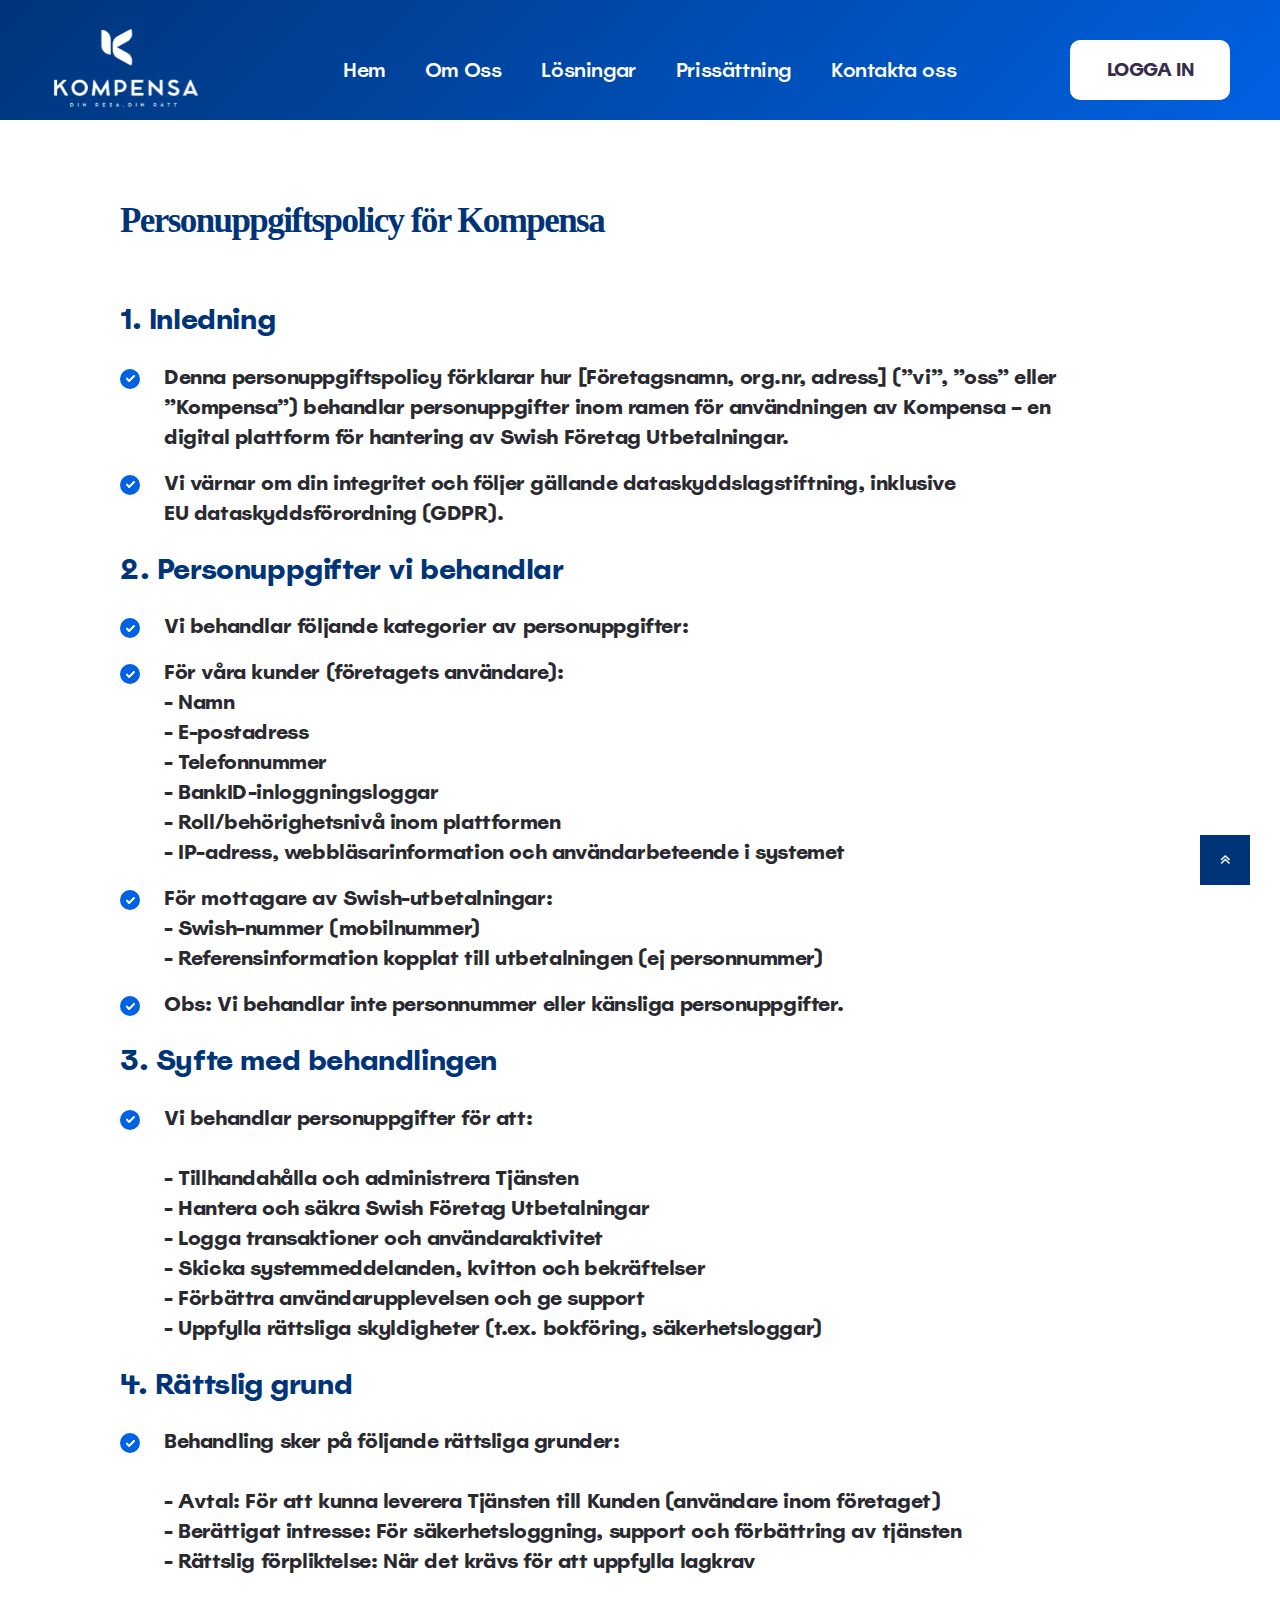
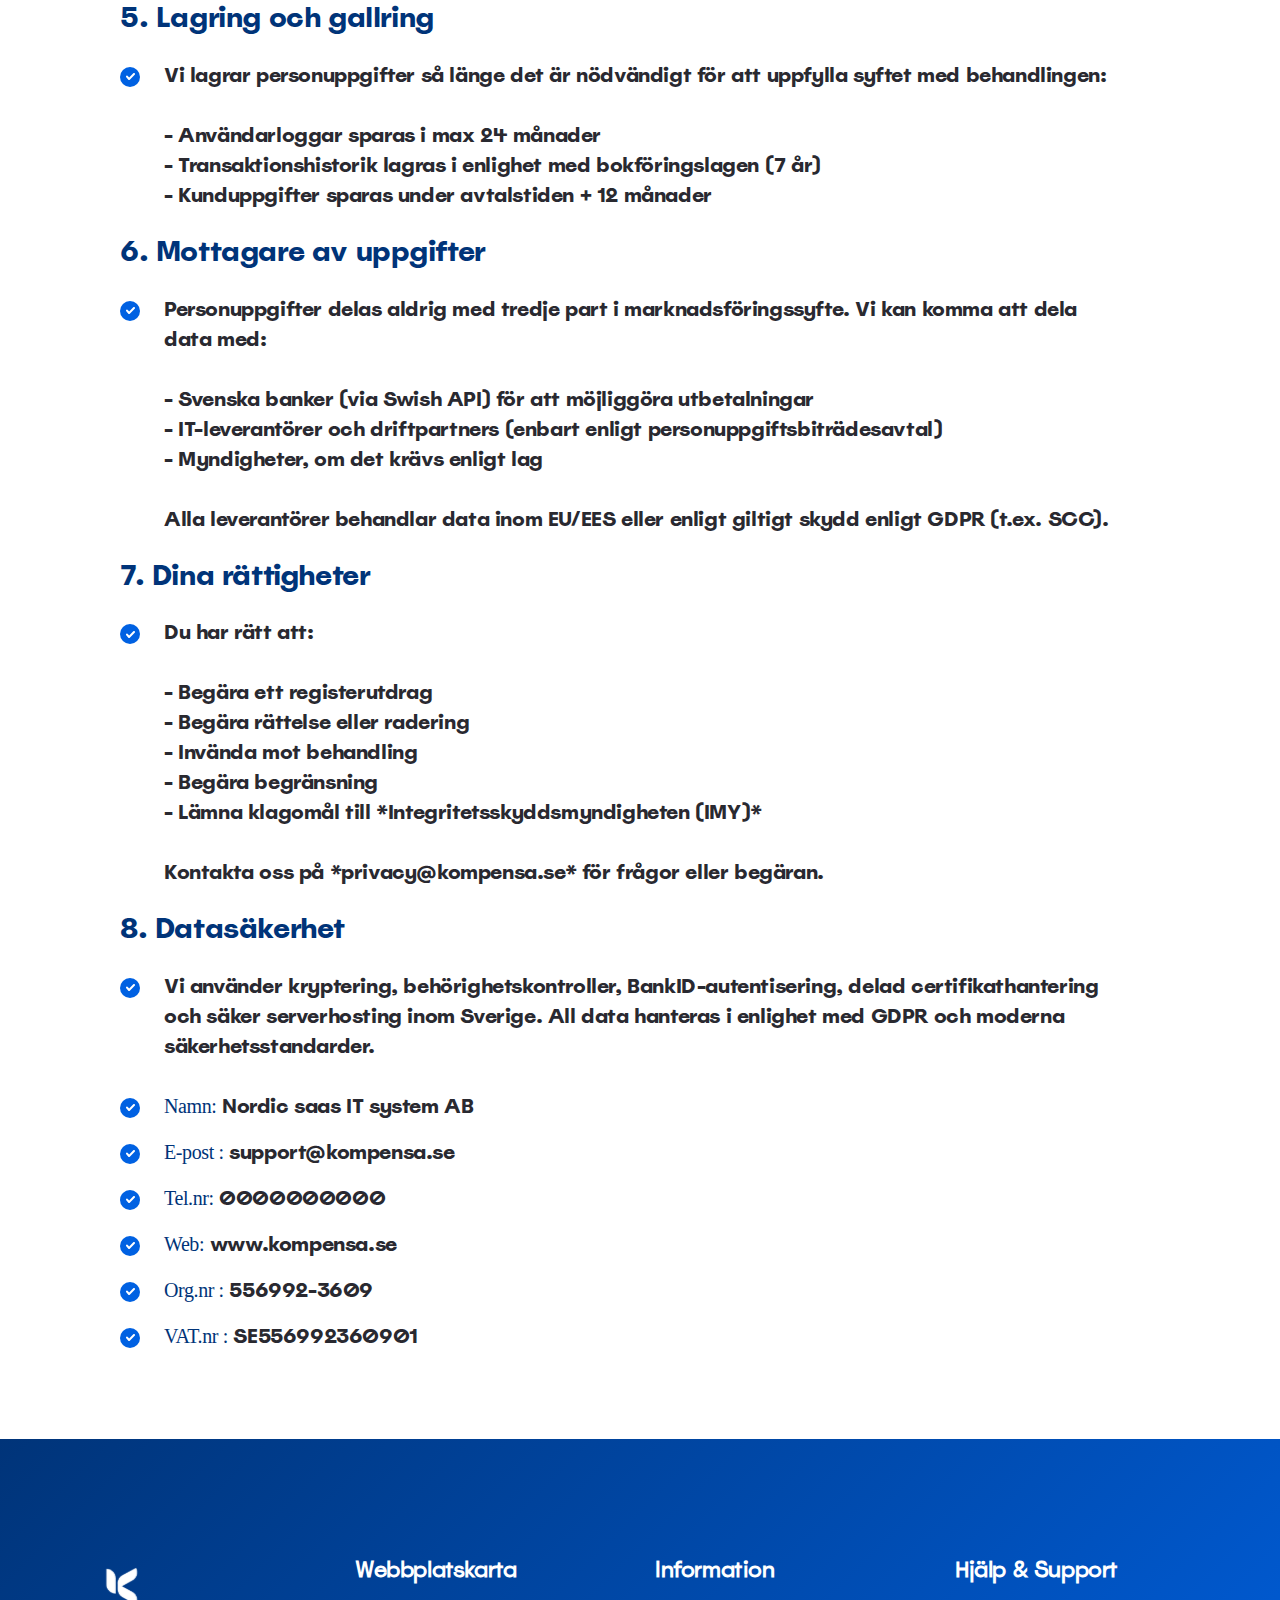
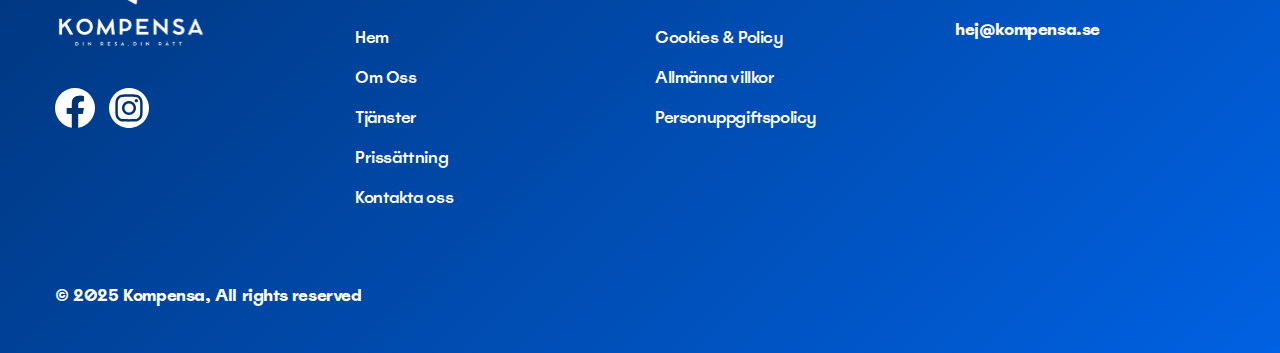
==== Personuppgiftspolicy.html @ 9b7037e9 "policy, t&c updated" ====
<!DOCTYPE html>
<html lang="en">
  <head>
    <meta charset="utf-8" />
    <meta http-equiv="X-UA-Compatible" content="IE=edge" />
    <meta name="viewport" content="width=device-width, initial-scale=1" />
    <meta name="description" content="Apply for compensation" />
    <meta name="keywords" content="Apply for compensation" />
    <meta name="author" content="Apply for compensation" />
    <link rel="icon" href="images/logo.png" type="image/x-icon" />
    <!-- Theme tittle -->
    <title>
      Kompensa - Försenade/inställda tåg? Få ersättning på några klick
    </title>

    <!-- Theme style CSS -->
    <link href="css/style.css" rel="stylesheet" />
    <link href="css/app.css" rel="stylesheet" />
    <link href="css/pricing.css" rel="stylesheet" />

    <!-- HTML5 shim and Respond.js for IE8 support of HTML5 elements and media queries -->
    <!-- WARNING: Respond.js doesn't work if you view the page via file:// -->
    <!--[if lt IE 9]>
      <script src="https://oss.maxcdn.com/html5shiv/3.7.3/html5shiv.min.js"></script>
      <script src="https://oss.maxcdn.com/respond/1.4.2/respond.min.js"></script>
    <![endif]-->
  </head>
  <style>
    html {
      scroll-behavior: smooth;
    }

    .floating-element {
      position: absolute;
      border-radius: 50%;
      opacity: 0.6;
      animation: float 15s infinite linear;
    }

    .element-1 {
      width: 100px;
      height: 100px;
      background-color: rgba(255, 255, 255, 0.2);
      top: 10%;
      left: 10%;
      animation-duration: 20s;
    }

    .element-2 {
      width: 70px;
      height: 70px;
      background-color: rgba(255, 255, 255, 0.15);
      top: 70%;
      right: 50%;
      animation-duration: 25s;
    }

    .element-3 {
      width: 150px;
      height: 150px;
      background-color: rgba(255, 255, 255, 0.1);
      bottom: 25%;
      left: 25%;
      animation-duration: 30s;
    }
    /* Wave Animation at Bottom */

    .wave {
      position: absolute;
      bottom: 0;
      left: 0;
      width: 100%;
      height: 100px;
      background: url('data:image/svg+xml;utf8,<svg xmlns="http://www.w3.org/2000/svg" viewBox="0 0 1440 320"><path fill="white" fill-opacity="1" d="M0,224L48,213.3C96,203,192,181,288,181.3C384,181,480,203,576,218.7C672,235,768,245,864,229.3C960,213,1056,171,1152,149.3C1248,128,1344,128,1392,128L1440,128L1440,320L1392,320C1344,320,1248,320,1152,320C1056,320,960,320,864,320C768,320,672,320,576,320C480,320,384,320,288,320C192,320,96,320,48,320L0,320Z"></path></svg>');
      background-size: cover;
      background-repeat: no-repeat;
      animation: wave 10s infinite linear;
    }
    ul > h3 {
      color: #003479;
    }
    /* Animations */

    @keyframes float {
      0% {
        transform: translate(0, 0) rotate(0deg);
      }
      50% {
        transform: translate(100px, 50px) rotate(180deg);
      }
      100% {
        transform: translate(0, 0) rotate(360deg);
      }
    }

    @keyframes wave {
      0% {
        background-position-x: 0;
      }
      100% {
        background-position-x: 1440px;
      }
    }

    @keyframes pulse {
      0% {
        transform: scale(1);
      }
      50% {
        transform: scale(1.05);
      }
      100% {
        transform: scale(1);
      }
    }

    @keyframes fadeInUp {
      from {
        opacity: 0;
        transform: translateY(20px);
      }
      to {
        opacity: 1;
        transform: translateY(0);
      }
    }
  </style>

  <body>
    <!-- Header Area -->
    <header
      class="main_header_area"
      style="
        background: linear-gradient(135deg, #003479, #0061e2);
        position: static;
      "
    >
      <nav class="navbar navbar-expand-lg">
        <div class="navbar-brand">
          <a class="logo" href="./"
            ><img src="images/kompensa-logo.svg" alt=""
          /></a>
        </div>
        <!-- Small Divice Menu-->
        <button
          class="navbar-toggler"
          type="button"
          data-toggle="collapse"
          data-target=".navbar_supported"
          aria-label="Toggle navigation"
        >
          <i class="fa fa-bars" aria-hidden="true"></i>
        </button>
        <!-- Left Nav bar -->
        <div class="collapse navbar-collapse navbar_supported">
          <ul class="navbar-nav">
            <li class="dropdown">
              <a class="nav-link" href="/index.html#hem" role="button">Hem</a>
              <!-- <ul class="dropdown-menu">
                            <li><a href="index-3.html"><i class="fab fa-autoprefixer"></i>App Landing (Slide)</a></li>
                            <li><a href="index.html"><i class="fab fa-drupal"></i>SaaS Landing </a></li>
                            <li><a href="index-2.html" class="active border-0"><i class="fab fa-autoprefixer"></i>App Landing 2</a></li>
                        </ul> -->
            </li>
            <li><a href="/index.html#omoss">Om Oss</a></li>
            <li class="dropdown">
              <a class="nav-link" href="/index.html#lösningar" role="button">Lösningar</a>
              <!-- <ul class="dropdown-menu">
                            <li><a href="blog.html"><i class="fab fa-blogger-b"></i>Blog</a></li>
                            <li><a href="blog-single.html" class=" border-0"><i class="fab fa-blogger-b"></i>Blog Single</a></li>
                        </ul> -->
            </li>
            <li><a href="/index.html#prissättning">Prissättning</a></li>
            <li><a href="/index.html#kontakta">Kontakta oss</a></li>
          </ul>
        </div>
        <!-- Right Nav bar -->
        <ul class="right_nav">
          <!-- <li class="dropdown cart_d">
                    <a class="nav-link dropdown-toggle cart" href="" role="button" data-toggle="dropdown"><i class="flaticon-shopping-cart-1"></i></a>
                    <ul class="dropdown-menu cart_dopdown">
                        <li>No products in the cart.</li>
                    </ul>
                </li> -->
          <!-- <li class="dropdown search_dropbown">
                    <a class="nav-link dropdown-toggle" href="" role="button" data-toggle="dropdown" aria-expanded="false"><i class="flaticon-search"></i></a>
                    <ul class="dropdown-menu">
                        <li>
                            <input type="text" placeholder="Search..">
                            <span><i class="fa fa-search"></i></span>
                        </li>
                    </ul>
                </li> -->

          <!-- <li class="language_select">
                    <select class="post_select">
						<option>Eng</option> 
						<option>Ban</option>  
					</select>
                </li> -->
          <li class="login-btn">
            <a href="#" class="theme_btn">Logga in</a>
          </li>
          <li class="mobile-menu">
            <a id="menu-opener"><i class="flaticon-menu"></i></a>
          </li>
        </ul>
      </nav>
    </header>
    <!-- Header Area -->

    <!-- Toggle Menu Area -->
    <ul class="toggle_menu">
      <li>
        <a class="close"><i class="fas fa-times"></i></a>
      </li>
      <li>
        <a href="./" class="logo"><img src="images/logo.png" alt="" /></a>
      </li>
      <li>
        <a href="/index.html#hem" class="active"><i class="fa fa-train"></i>Hem</a>
      </li>
      <li>
        <a href="/index.html#omoss"><i class="fa fa-train"></i>Om Oss</a>
      </li>
      <li>
        <a href="/index.html#lösningar"><i class="fa fa-train"></i>Lösningar</a>
      </li>

      <li>
        <a href="/index.html#prissättning"><i class="fa fa-train"></i>Prissättning</a>
      </li>
      <li>
        <a href="/index.html#kontakta"><i class="fa fa-train"></i>Kontakta oss</a>
      </li>
    </ul>
    <!-- Toggle Menu Area -->

    <!-- Banner Area -->

    <!-- Banner Area -->

    <div class="accord js-accord">
      <div class="accord__center center">
        <div class="accord__details">
          <div
            class="accord__top aos-init aos-animate"
            data-aos="animation-scale-y"
          >
            <div
              style="
                padding-top: 50px;
                font-family: 'Righteous-Regular';
                font-weight: 600;
                color: #003479 !important;
              "
              class="villkor_title accord__title title title_sm terms"
            >
              Personuppgiftspolicy för Kompensa
            </div>
          </div>
          <ul
            class="accord__list aos-init aos-animate"
            data-aos="animation-scale-y"
            data-aos-delay="200"
          >
            <h3 style="margin-bottom: 25px">1. Inledning</h3>
            <li>
              Denna personuppgiftspolicy förklarar hur [Företagsnamn, org.nr,
              adress] (”vi”, ”oss” eller ”Kompensa”) behandlar personuppgifter
              inom ramen för användningen av Kompensa – en digital plattform för
              hantering av Swish Företag Utbetalningar.
            </li>
            <li>
              Vi värnar om din integritet och följer gällande
              dataskyddslagstiftning, inklusive EU dataskyddsförordning (GDPR).
            </li>

            <h3 style="margin-top: 25px; margin-bottom: 25px">
              2. Personuppgifter vi behandlar
            </h3>
            <li>Vi behandlar följande kategorier av personuppgifter:</li>
            <li>
              För våra kunder (företagets användare): <br />
              - Namn <br />
              - E-postadress <br />
              - Telefonnummer <br />
              - BankID-inloggningsloggar <br />
              - Roll/behörighetsnivå inom plattformen <br />
              - IP-adress, webbläsarinformation och användarbeteende i systemet
            </li>
            <li>
              För mottagare av Swish-utbetalningar: <br />
              - Swish-nummer (mobilnummer) <br />
              - Referensinformation kopplat till utbetalningen (ej personnummer)
            </li>
            <li>
              Obs: Vi behandlar inte personnummer eller känsliga
              personuppgifter.
            </li>

            <h3 style="margin-top: 25px; margin-bottom: 25px">
              3. Syfte med behandlingen
            </h3>

            <li>
              Vi behandlar personuppgifter för att: <br /><br />

              - Tillhandahålla och administrera Tjänsten  <br />
              - Hantera och säkra Swish Företag Utbetalningar  <br />
              - Logga transaktioner och användaraktivitet  <br />
              - Skicka systemmeddelanden, kvitton och bekräftelser  <br />
              - Förbättra användarupplevelsen och ge support  <br />
              - Uppfylla rättsliga skyldigheter (t.ex. bokföring,
              säkerhetsloggar)
            </li>

            <h3 style="margin-top: 25px; margin-bottom: 25px">
              4. Rättslig grund
            </h3>
            <li>
              Behandling sker på följande rättsliga grunder: <br /><br />

              - Avtal: För att kunna leverera Tjänsten till Kunden (användare
              inom företaget)   <br />
              - Berättigat intresse: För säkerhetsloggning, support och
              förbättring av tjänsten   <br />
              - Rättslig förpliktelse: När det krävs för att uppfylla lagkrav
            </li>

            <h3 style="margin-top: 25px; margin-bottom: 25px">
              5. Lagring och gallring
            </h3>

            <li>
              Vi lagrar personuppgifter så länge det är nödvändigt för att
              uppfylla syftet med behandlingen: <br /><br />

              - Användarloggar sparas i max 24 månader   <br />
              - Transaktionshistorik lagras i enlighet med bokföringslagen (7
              år)   <br />
              - Kunduppgifter sparas under avtalstiden + 12 månader
            </li>

            <h3 style="margin-top: 25px; margin-bottom: 25px">
              6. Mottagare av uppgifter
            </h3>
            <li>
              Personuppgifter delas aldrig med tredje part i
              marknadsföringssyfte. Vi kan komma att dela data med: <br /><br />

              - Svenska banker (via Swish API) för att möjliggöra
              utbetalningar   <br />
              - IT-leverantörer och driftpartners (enbart enligt
              personuppgiftsbiträdesavtal)   <br />
              - Myndigheter, om det krävs enligt lag <br /><br />

              Alla leverantörer behandlar data inom EU/EES eller enligt giltigt
              skydd enligt GDPR (t.ex. SCC).
            </li>

            <h3 style="margin-top: 25px; margin-bottom: 25px">
              7. Dina rättigheter
            </h3>
            <li>
              Du har rätt att: <br /><br />

              - Begära ett registerutdrag   <br />
              - Begära rättelse eller radering  <br />
              - Invända mot behandling  <br />
              - Begära begränsning  <br />
              - Lämna klagomål till *Integritetsskyddsmyndigheten (IMY)*<br /><br />

              Kontakta oss på *privacy@kompensa.se* för frågor eller begäran.
            </li>

            <h3 style="margin-top: 25px; margin-bottom: 25px">
              8. Datasäkerhet
            </h3>
            <li>
              Vi använder kryptering, behörighetskontroller,
              BankID-autentisering, delad certifikathantering och säker
              serverhosting inom Sverige. All data hanteras i enlighet med GDPR
              och moderna säkerhetsstandarder.
            </li>

            <!-- <h3 style="margin-top:25px; margin-bottom: 25px;">9. Kontaktuppgifter</h3>
                        <li>Personuppgiftsansvarig:   <br>
                            *[Företagsnamn]*   <br>
                            Organisationsnummer: [XXXXXX-XXXX]   <br>
                            E-post: *privacy@kompensa.se*   <br>
                            Adress: [Gatuadress, Stad] <br> <br>
                            
                            
                            
                            Vill du att jag gör detta: <br>
                            - Som en *nedladdningsbar PDF*?  <br> 
                            - I *webbformat (accordion eller separat sida)?*  <br>
                            - Eller kompletterar det med ett *Personuppgiftsbiträdesavtal (PUB-avtal)* mellan kompensa och era företagskunder? <br> <br>
                            
                            Jag fixar det direkt!</li> <br> -->
          </ul>

          <ul
            class="accord__list aos-init aos-animate"
            data-aos="animation-scale-y"
            data-aos-delay="200"
            style="margin-top: 30px"
          >
            <li>
              <span style="font-family: Haffer-TRIAL-Bold; color: #003479"
                >Namn:</span
              >
              Nordic saas IT system AB
            </li>
            <li>
              <span style="font-family: Haffer-TRIAL-Bold; color: #003479"
                >E-post :</span
              >
              support@kompensa.se
            </li>
            <li>
              <span style="font-family: Haffer-TRIAL-Bold; color: #003479"
                >Tel.nr:</span
              >
              0000000000
            </li>
            <li>
              <span style="font-family: Haffer-TRIAL-Bold; color: #003479"
                >Web:</span
              >
              www.kompensa.se
            </li>
            <li>
              <span style="font-family: Haffer-TRIAL-Bold; color: #003479"
                >Org.nr :</span
              >
              556992-3609
            </li>
            <li>
              <span style="font-family: Haffer-TRIAL-Bold; color: #003479"
                >VAT.nr :</span
              >
              SE556992360901
            </li>
          </ul>
        </div>
      </div>
    </div>

    <!-- Easy User experience -->

    <!-- Footer Area -->
    <footer class="footer_area">
      <div class="container">
        <div class="footer_inner row">
          <div class="col-lg-3 col-sm-6 footer_logo wow fadeIn">
            <a href="index.html"
              ><img src="images/kompensa-logo.svg" alt=""
            /></a>
            <div style="padding-top: 30px">
              <a href="" target="_blank"
                ><img src="images/fb.svg" width="40px" alt="" /></a
              >&nbsp;&nbsp;
              <a href="" target="_blank"
                ><img src="images/insta.svg" width="40px" alt=""
              /></a>
            </div>
          </div>
          <div
            class="footer_widget col-lg-3 col-sm-6 wow fadeIn"
            data-wow-delay="0.2s"
          >
            <h4>Webbplatskarta</h4>
            <ul class="footer_nav">
              <li><a href="./">Hem</a></li>
              <li><a href="/index.html#omoss">Om Oss</a></li>
              <li><a href="#">Tjänster</a></li>
              <li><a href="/index.html#prissättning">Prissättning</a></li>
              <li><a href="/index.html#kontakta">Kontakta oss</a></li>
            </ul>
          </div>
          <div
            class="footer_widget fw_2 col-lg-3 col-sm-6 wow fadeIn"
            data-wow-delay="0.4s"
          >
            <h4>Information</h4>
            <ul class="footer_nav">
              <li><a href="#">Cookies & Policy</a></li>
              <li><a href="villkor.html">Allmänna villkor</a></li>

              <li><a href="#">Personuppgiftspolicy</a></li>
            </ul>
          </div>
          <div
            class="footer_widget fw_3 col-lg-3 col-sm-6 wow fadeIn"
            data-wow-delay="0.6s"
          >
            <h4>Hjälp & Support</h4>
            <ul>
              <li style="color: #fff">hej@kompensa.se</li>
            </ul>
            <!-- <p>Subscribe to receive biweekly tips on creative automation and digital advertising!</p> -->
            <!-- <div class="input-group">
                        <input type="text" class="form-control" placeholder="What’s Your email">
                        <div class="input-group-append">
                            <span class="input-group-text"><i class="fas fa-caret-right"></i></span>
                        </div>
                    </div> -->
          </div>
        </div>
        <div class="copy_right">
          <div class="row">
            <!-- <div class="col-md-6  wow slideInRight">
                        <ul class="mobile_icon">
                            <li><a href="#" class="theme_btn apple"><i class="fab fa-apple"></i>Apple</a></li>
                            <li><a href="#" class="theme_btn"><i class="fab fa-google-play"></i>Google</a> </li>
                        </ul>
                    </div> -->
            <div class="col-md-6 order-md-first wow slideInLeft">
              <p>© 2025 Kompensa, All rights reserved</p>
            </div>
          </div>
        </div>
      </div>
    </footer>
    <!-- End Footer Area -->

    <!-- Scroll Top Button -->
    <button class="scroll-top">
      <i class="fa fa-angle-double-up"></i>
    </button>

    <!-- Preloader -->
    <div class="preloader"></div>

    <script>
      // JavaScript for FAQ functionality
      document.querySelectorAll(".faq-question").forEach((question) => {
        question.addEventListener("click", () => {
          const item = question.parentNode;
          item.classList.toggle("active");

          // Close other open items
          document.querySelectorAll(".faq-item").forEach((otherItem) => {
            if (otherItem !== item && otherItem.classList.contains("active")) {
              otherItem.classList.remove("active");
            }
          });
        });
      });
    </script>

    <!-- jQuery v3.3.1 -->
    <script src="js/jquery-3.3.1.min.js"></script>
    <!-- Bootstrap v4.0.0 -->
    <script src="js/popper.min.js"></script>
    <script src="js/bootstrap.min.js"></script>
    <!-- Extra Plugin -->
    <script src="vendors/animate-css/wow.min.js"></script>
    <script src="vendors/magnify-popup/jquery.magnific-popup.min.js"></script>
    <script src="vendors/owl-carousel/owl.carousel.min.js"></script>

    <script src="vendors/counterup/jquery.waypoints.min.js"></script>
    <script src="vendors/counterup/jquery.counterup.min.js"></script>
    <script src="vendors/bootstrap-selector/jquery.nice-select.min.js"></script>

    <!-- Theme js / Custom js -->
    <script src="js/theme.js"></script>
  </body>
</html>
---- css/style.css ----
@charset "UTF-8";

/* ------------------------------------------------------
@File: Default Styles
@Author: TemplateMr.
@Developed By: Emran Khan
@Developer Email: fed.emran@gmail.com
@Developer URL: http://emran-khan.com

This file contains the styling for the actual theme, this
is the file you need to edit to change the look of the
theme.
------------------------------------------------------- */


/* ======================================================
@Template Name: Aoop 
@Author: TemplateMr. 
@Default Styles

Table of Content: 
01/ Variables
02/ Prefix
03/ Animat 
04/ Header
05/ Banner
06/ Services
07/ About
08/ Agency
08/ Testimonial
09/ team
10/ Pricing 
11/ Blog 
12/ Portfollio
13/ Containt 
14/ From
15/ Footer
16/ Responsive 
===================================================== */


/*----------------------------------------------------*/


/*font Variables*/


/*Color Variables*/


/* Button Style */

@import url(../css/bootstrap.min.css);
@import url("https://use.fontawesome.com/releases/v5.5.0/css/all.css");
@import url(../css/font-awesome.min.css);
@import url(../vendors/flat-icon/flaticon.css);
@import url(../vendors/animate-css/animate.css);
@import url(../vendors/magnify-popup/magnific-popup.css);
@import url(../vendors/owl-carousel/owl.carousel.min.css);
@import url(../vendors/bootstrap-selector/nice-select.css);
@import url(../vendors/jquery-ui/jquery-ui.min.css);
@import url("https://fonts.googleapis.com/css?family=Josefin+Sans:400,600,700|Poppins:400,500,600,700&display=swap");
@font-face {
    font-family: "SpoofTrial-Bold";
    src: url('fonts/SpoofTrial-Bold.otf') format("opentype");
}

@font-face {
    font-family: "SpoofTrial-Medium";
    src: url('fonts/SpoofTrial-Medium.otf') format("opentype");
}

@font-face {
    font-family: "SpoofTrial-Regular";
    src: url('fonts/SpoofTrial-Regular.otf') format("opentype");
}

.main_header_area.navbar_fixed {
    background: linear-gradient(135deg, #003479, #0061E2) !important;
}

.theme_btn {
    color: #382c4d !important;
    text-align: center;
    font: 500 18px/60px "spoofTrial-Bold", sans-serif;
    display: inline-block;
    padding: 0 20px;
    background-color: #fff;
    background-size: 200% auto;
    z-index: 1;
    border-radius: 10px;
    text-transform: uppercase;
    min-width: 160px;
    height: 60px;
}

.theme_btn1 {
    color: #fff !important;
    text-align: center;
    font: 500 18px/60px "spoofTrial-Bold", sans-serif;
    display: inline-block;
    padding: 0 20px;
    background-color: #0056b3;
    background-size: 200% auto;
    z-index: 1;
    border-radius: 10px;
    text-transform: uppercase;
    min-width: 260px;
    height: 60px;
    border: transparent;
}

.theme_btn:hover,
.theme_btn:focus {
    color: #fff;
    background-position: right center;
}


/* tittle */

.tittle {
    display: block;
    overflow: hidden;
    text-align: center;
}

.tittle span {
    border-radius: 10px;
    background-image: -webkit-linear-gradient(145deg, #003479 0%, #96c0ff 0%, #0061E2 100%);
    box-shadow: 0px 20px 12px 0px rgba(151, 177, 248, 0.35);
    width: 65px;
    height: 65px;
    line-height: 65px;
    display: block;
    margin: 0 auto;
    color: #fff;
    font-size: 26px;
    font-weight: 900;
    font-family: "Font Awesome 5 Free";
    text-align: center;
}

.tittle h6 {
    font: 500 20px/1 "spoofTrial-Regular", sans-serif;
    color: #382c4d;
    padding-top: 30px;
}

.tittle h2 {
    font: 600 42px/52px "Josefin Sans", sans-serif;
    color: #382c4d;
    padding-top: 35px;
    display: block;
}


/* tittle */


/* Scroll Top */

.scroll-top {
    position: fixed;
    right: 30px;
    bottom: 15px;
    height: 50px;
    width: 50px;
    cursor: pointer;
    background: #003479;
    border: 0;
    box-shadow: none;
    z-index: 999;
    color: #fff;
}

.scroll-top:hover,
.scroll-top:focus {
    background: #003479;
}


/* Preloader */

.preloader {
    position: fixed;
    left: 0px;
    top: 0px;
    width: 100%;
    height: 100%;
    z-index: 999999;
    background-color: #ffffff;
    background-position: center center;
    background-repeat: no-repeat;
    background-image: url("../images/logo.png");
    animation: heartbeat 0.5s cubic-bezier(0.245, 0.325, 0.51, 1.305) infinite alternate;
}


/* Alimation */

.lfa {
    animation: float-bob-x2 infinite 15s linear;
}

.lfar {
    animation: float-bob-x3 infinite 15s linear;
}

.lfup {
    animation: float-bob-y infinite 2s linear;
}


/* Alimation */


/*----------------------------------------------------*/


/*Prefix Styles*/

body {
    font-family: "spoofTrial-Regular", sans-serif;
    /*Section Fix*/
    /*Ancore*/
}

body h1,
body h2,
body h3,
body h4,
body h5,
body h6 {
    margin: 0;
}

body p {
    color: rgba(40, 35, 49, 0.8);
    margin: 0;
    font: 400 16px/28px "spoofTrial-Regular", sans-serif;
}

body ul {
    margin: 0;
    padding: 0;
}

body ul li {
    list-style: none;
}

body section.row,
body header.row,
body footer.row {
    margin: 0;
}

body #success {
    display: none;
}

body #error {
    display: none;
}

body iframe {
    border: none;
}

body i:before {
    margin-left: 0px !important;
}

body a,
body .btn,
body button {
    outline: none;
    transition: all 300ms linear 0s;
}

body a:before,
body a:after,
body .btn:before,
body .btn:after,
body button:before,
body button:after {
    transition: all 300ms linear 0s;
}

body a:focus,
body a:hover,
body .btn:focus,
body .btn:hover,
body button:focus,
body button:hover {
    outline: none;
    text-decoration: none;
    transition: all 300ms linear 0s;
}


/* post_select */

.post_select {
    position: relative;
    background: #fff;
    border: 0;
    box-shadow: none;
    outline: none;
    font: 400 16px/40px "spoofTrial-Regular", sans-serif;
    padding: 0 30px;
    height: auto;
    border-radius: 0;
    color: rgba(0, 0, 0, 0.6);
    min-width: 150px;
    background-color: transparent;
}

.post_select:after {
    display: none;
}

.post_select:before {
    content: "";
    position: absolute;
    top: 0;
    right: 20px;
    font: normal normal normal 18px/40px FontAwesome;
    color: #6b6b6b;
}

.post_select .list {
    width: 100%;
    border-radius: 0;
    margin: 0;
    border: 0;
    box-shadow: none;
    outline: none;
    box-shadow: 1px 0px 7px 0px rgba(22, 43, 70, 0.1);
}

.post_select .list li {
    border-bottom: 1px solid rgba(0, 0, 0, 0.05);
    color: #382c4d;
}


/*----------------------------------------------------*/


/* Move frame*/

@keyframes moveRound {
    0% {
        background-color: #eee3ff;
        left: -24px;
        top: 0px;
    }
    25% {
        background-color: #feddfc;
        left: 100px;
        top: 0px;
    }
    50% {
        background-color: #efe4ff;
        left: 100px;
        top: 100px;
    }
    75% {
        background-color: #e2fcf4;
        left: -24px;
        top: 200px;
    }
    100% {
        background-color: #eee3ff;
        left: -24px;
        top: 0px;
    }
}

@-webkit-keyframes moveRound {
    0% {
        background-color: #eee3ff;
        left: -24px;
        top: 0px;
    }
    25% {
        background-color: #feddfc;
        left: 100px;
        top: 0px;
    }
    50% {
        background-color: #efe4ff;
        left: 100px;
        top: 200px;
    }
    75% {
        background-color: #e2fcf4;
        left: -24px;
        top: 100px;
    }
    100% {
        background-color: #eee3ff;
        left: -24px;
        top: 0px;
    }
}

@keyframes moveShap {
    0% {
        left: 0px;
        top: 0px;
    }
    25% {
        left: 100px;
        top: 0px;
    }
    50% {
        left: 100px;
        top: 100px;
    }
    75% {
        left: 0px;
        top: 200px;
    }
    100% {
        left: 0px;
        top: 0px;
    }
}

@keyframes moveShap2 {
    0% {
        right: 230px;
        top: 85px;
    }
    25% {
        right: 100px;
        top: 85px;
    }
    50% {
        right: 100px;
        top: 100px;
    }
    75% {
        right: 230px;
        top: 200px;
    }
    100% {
        right: 220px;
        top: 100px;
    }
}


/* Move frame*/


/* Heartbeat frame*/

@-webkit-keyframes heartbeat {
    to {
        -webkit-transform: scale(1.2);
        transform: scale(1.2);
    }
}

@keyframes heartbeat {
    to {
        -webkit-transform: scale(1.2);
        transform: scale(1.2);
    }
}


/* Rotation frame*/

@keyframes rotation {
    to {
        transform: rotate(360deg);
    }
}


/* pulseBig */

@keyframes pulseBig {
    0% {
        box-shadow: 0 0 0 0 #f3f4fc;
    }
    70% {
        box-shadow: 0 0 0 20px rgba(1, 93, 199, 0);
    }
    100% {
        box-shadow: 0 0 0 0 rgba(1, 93, 199, 0);
    }
}


/* Bottom to Top key frame*/

@-webkit-keyframes BottomToTop {
    49% {
        -webkit-transform: translateY(-100%);
    }
    50% {
        opacity: 0;
        -webkit-transform: translateY(100%);
    }
    51% {
        opacity: 1;
    }
}

@-moz-keyframes BottomToTop {
    49% {
        -moz-transform: translateY(-100%);
    }
    50% {
        opacity: 0;
        -moz-transform: translateY(100%);
    }
    51% {
        opacity: 1;
    }
}

@keyframes BottomToTop {
    49% {
        transform: translateY(-100%);
    }
    50% {
        opacity: 0;
        transform: translateY(100%);
    }
    51% {
        opacity: 1;
    }
}


/* DoublePulse */

@-webkit-keyframes doublePulse {
    0% {
        -webkit-transform: scale(0.6);
        transform: scale(0.6);
        opacity: 1;
    }
    100% {
        -webkit-transform: scale(1);
        transform: scale(1);
        opacity: 0;
    }
}

@keyframes doublePulse {
    0% {
        -webkit-transform: scale(0.6);
        transform: scale(0.6);
        opacity: 1;
    }
    100% {
        -webkit-transform: scale(1);
        transform: scale(1);
        opacity: 0;
    }
}


/*----------------------------------------------------*/


/* Min header area */

.main_header_area {
    display: block;
    width: 100%;
    z-index: 999;
    position: absolute;
    padding: 75px 205px 0;
}

.main_header_area .navbar {
    padding: 0;
    width: 100%;
}

.main_header_area .navbar .navbar-brand {
    padding: 0;
}

.main_header_area .navbar .navbar_supported {
    margin-left: 105px;
}

.main_header_area .navbar .navbar_supported ul li a {
    margin: 0 20px;
    padding: 0;
    color: #fff;
    font: 400 20px/60px "spoofTrial-Medium", sans-serif;
    position: relative;
    display: block;
    z-index: 1;
}

.main_header_area .navbar .navbar_supported ul li a:after {
    display: none;
}

.main_header_area .navbar .navbar_supported ul li a:hover,
.main_header_area .navbar .navbar_supported ul li a:focus,
.main_header_area .navbar .navbar_supported ul li a.active {
    color: #ff584e;
}

.main_header_area .navbar .navbar_supported ul li.dropdown {
    position: relative;
}

.main_header_area .navbar .navbar_supported ul li.dropdown .dropdown-menu {
    margin: 0;
    border-radius: 0;
    box-shadow: 0px 22px 26px 0px rgba(185, 185, 185, 0.35);
}

.main_header_area .navbar .navbar_supported ul li.dropdown .dropdown-menu:before {
    content: "\f0d8";
    font: normal normal normal 30px/1 FontAwesome;
    position: absolute;
    top: -17px;
    left: 25px;
    color: #fff;
}

@media (min-width: 991px) {
    .main_header_area .navbar .navbar_supported ul li.dropdown .dropdown-menu {
        position: absolute;
        top: 100%;
        left: -40px;
        min-width: 270px;
        background-color: #fff;
        opacity: 0;
        transition: all 300ms ease-in;
        visibility: hidden;
        display: block;
        border: none;
    }
}

.main_header_area .navbar .navbar_supported ul li.dropdown .dropdown-menu a {
    background-color: transparent;
    font: 600 18px/27px "Josefin Sans", sans-serif;
    color: #382c4d;
    margin: 0;
    padding: 13px 25px;
    display: block;
    position: relative;
    cursor: pointer;
    border-bottom: 1px solid #f8f5ff;
}

.main_header_area .navbar .navbar_supported ul li.dropdown .dropdown-menu a i {
    width: 30px;
    line-height: 27px;
    text-align: center;
    color: #fff;
    font-size: 15px;
    background-image: -moz-linear-gradient(-90deg, #dd81ff 0%, #9570ff 100%);
    background-image: -webkit-linear-gradient(-90deg, #dd81ff 0%, #9570ff 100%);
    background-image: -ms-linear-gradient(-90deg, #dd81ff 0%, #9570ff 100%);
    box-shadow: 0px 0px 34px 0px rgba(126, 126, 126, 0.35);
    margin-right: 10px;
}

.main_header_area .navbar .navbar_supported ul li.dropdown .dropdown-menu a:after {
    display: none;
}

.main_header_area .navbar .navbar_supported ul li.dropdown .dropdown-menu a:hover,
.main_header_area .navbar .navbar_supported ul li.dropdown .dropdown-menu a:focus,
.main_header_area .navbar .navbar_supported ul li.dropdown .dropdown-menu a.active {
    color: #6c3afa;
}

.main_header_area .navbar .navbar_supported ul li.dropdown .dropdown-menu a:hover i,
.main_header_area .navbar .navbar_supported ul li.dropdown .dropdown-menu a:focus i,
.main_header_area .navbar .navbar_supported ul li.dropdown .dropdown-menu a.active i {
    background-image: -moz-linear-gradient(-90deg, #5b23f8 0%, #9570ff 100%);
    background-image: -webkit-linear-gradient(-90deg, #5b23f8 0%, #9570ff 100%);
    background-image: -ms-linear-gradient(-90deg, #5b23f8 0%, #9570ff 100%);
}

@media (min-width: 991px) {
    .main_header_area .navbar .navbar_supported ul li.dropdown:hover .dropdown-menu,
    .main_header_area .navbar .navbar_supported ul li.dropdown:focus .dropdown-menu {
        left: 0px;
        visibility: visible;
        opacity: 1;
    }
}

.main_header_area .navbar .right_nav li {
    display: inline-block;
    /* Search bar */
}

.main_header_area .navbar .right_nav li a {
    color: #fff;
    padding: 0;
    line-height: 60px;
}

.main_header_area .navbar .right_nav li a i:before {
    font-size: 32px;
    line-height: 1;
}

.main_header_area .navbar .right_nav li a:after {
    display: none;
}

.main_header_area .navbar .right_nav li #menu-opener {
    cursor: pointer;
}

.main_header_area .navbar .right_nav li #menu-opener i:before {
    font-size: 27px;
}

.main_header_area .navbar .right_nav li.dropdown {
    position: relative;
}

.main_header_area .navbar .right_nav li.dropdown .dropdown-menu {
    margin: 0;
    padding: 10px;
    border: 0;
    border-radius: 0;
    background: #fff;
    min-width: 280px;
    margin-left: -195px;
    box-shadow: 1px 0px 20px 0px rgba(22, 43, 70, 0.2);
}

.main_header_area .navbar .right_nav li.dropdown .dropdown-menu:before {
    content: "\f0d8";
    font: normal normal normal 30px/1 FontAwesome;
    position: absolute;
    top: -17px;
    right: 25px;
    color: #fff;
}

@media (min-width: 991px) {
    .main_header_area .navbar .right_nav li.dropdown .dropdown-menu {
        position: absolute;
        top: 100%;
        left: -40px;
        min-width: 240px;
        background-color: #fff;
        opacity: 0;
        transition: all 300ms ease-in;
        visibility: hidden;
        display: block;
        border: none;
    }
}

@media (min-width: 991px) {
    .main_header_area .navbar .right_nav li.dropdown:hover .dropdown-menu,
    .main_header_area .navbar .right_nav li.dropdown:focus .dropdown-menu {
        left: 0px;
        visibility: visible;
        opacity: 1;
    }
}

.main_header_area .navbar .right_nav li.cart_d .dropdown-menu {
    padding: 20px;
}

.main_header_area .navbar .right_nav li.search_dropbown {
    padding-left: 30px;
    padding-right: 22px;
}

.main_header_area .navbar .right_nav li.search_dropbown a i:before {
    font-size: 26px;
}

.main_header_area .navbar .right_nav li.search_dropbown .dropdown-menu {
    margin-left: -180px;
}

.main_header_area .navbar .right_nav li.search_dropbown .dropdown-menu li {
    position: relative;
    display: block;
    float: none;
}

.main_header_area .navbar .right_nav li.search_dropbown .dropdown-menu li input {
    font: 400 16px/40px "spoofTrial-Regular", sans-serif;
    background: #fff;
    display: inline-block;
    border: 1px solid rgba(0, 0, 0, 0.05);
    padding: 0 15px;
    box-shadow: none;
    outline: none;
    width: 100%;
}

.main_header_area .navbar .right_nav li.search_dropbown .dropdown-menu li input.placeholder {
    color: rgba(36, 36, 37, 0.702);
}

.main_header_area .navbar .right_nav li.search_dropbown .dropdown-menu li input:-moz-placeholder {
    color: rgba(36, 36, 37, 0.702);
}

.main_header_area .navbar .right_nav li.search_dropbown .dropdown-menu li input::-moz-placeholder {
    color: rgba(36, 36, 37, 0.702);
}

.main_header_area .navbar .right_nav li.search_dropbown .dropdown-menu li input::-webkit-input-placeholder {
    color: rgba(36, 36, 37, 0.702);
}

.main_header_area .navbar .right_nav li.search_dropbown .dropdown-menu li input:focus.placeholder {
    color: #fff;
}

.main_header_area .navbar .right_nav li.search_dropbown .dropdown-menu li input:focus:-moz-placeholder {
    color: #fff;
}

.main_header_area .navbar .right_nav li.search_dropbown .dropdown-menu li input:focus::-moz-placeholder {
    color: #fff;
}

.main_header_area .navbar .right_nav li.search_dropbown .dropdown-menu li input:focus::-webkit-input-placeholder {
    color: #fff;
}

.main_header_area .navbar .right_nav li.search_dropbown .dropdown-menu li span {
    position: absolute;
    cursor: pointer;
    right: 0;
    top: 0;
    line-height: 42px;
    width: 40px;
    background: #ff584e;
    text-align: center;
    transition: all 300ms linear 0s;
    color: #fff;
}

.main_header_area .navbar .right_nav li .cart {
    position: relative;
    top: 3px;
}

.main_header_area .navbar .right_nav li .cart:before {
    content: "0";
    position: absolute;
    top: -12px;
    right: -10px;
    height: 22px;
    width: 22px;
    font: 400 15px/22px "spoofTrial-Regular", sans-serif;
    border-radius: 50%;
    text-align: center;
    color: #fff;
    background: #ff584e;
    display: block;
}

.main_header_area .navbar .right_nav .language_select {
    line-height: 60px;
    padding-right: 35px;
}

.main_header_area .navbar .right_nav .language_select .post_select {
    min-width: 60px;
    padding: 0;
    font: 400 16px "Josefin Sans", sans-serif;
    color: #fff;
    text-transform: uppercase;
}

.main_header_area .navbar .right_nav .language_select .post_select:before {
    content: "";
    font-weight: 900;
    font-family: "Font Awesome 5 Free";
    font-size: 18px;
    color: #fff;
    right: 0;
    top: 0;
    line-height: 1;
}

.main_header_area .navbar .right_nav .language_select .post_select .list li {
    display: block;
    padding: 0;
    text-align: center;
}

.main_header_area.navbar_fixed {
    position: fixed;
    width: 100%;
    top: -70px;
    left: 0;
    right: 0;
    z-index: 999;
    padding: 0 205px;
    background-image: -moz-linear-gradient(-36deg, #7526d7 0%, #f16afd 99%);
    background-image: -webkit-linear-gradient(-36deg, #7526d7 0%, #f16afd 99%);
    background-image: -ms-linear-gradient(-36deg, #7526d7 0%, #f16afd 99%);
    box-shadow: 0px 0px 15px 0px rgba(0, 0, 0, 0.2);
    transform: translateY(70px);
    transition: transform 500ms ease, background 200ms ease;
}

.main_header_area.navbar_fixed .navbar .navbar_supported ul li a.theme_btn {
    margin-top: 2px !important;
}

.main_header_area.navbar_fixed .right_nav {
    position: relative;
    top: 5px;
}

.main_header_area.navbar_fixed .right_nav li .cart:before {
    top: -5px;
}

.toggle_menu {
    position: fixed;
    padding-top: 50px;
    right: 0;
    top: 0;
    bottom: 0;
    width: 300px;
    transform: scaleX(0);
    transform-origin: 100% 50%;
    transition-property: transform;
    transition-duration: 0.3s;
    transition-timing-function: ease-out;
    background: #fff;
    box-shadow: 1px 0px 7px 0px rgba(22, 43, 70, 0.1);
    z-index: 9999;
}

.toggle_menu .logo {
    text-align: center;
    display: block;
    padding-bottom: 50px;
}

.toggle_menu a {
    background-color: transparent;
    font: 600 18px/27px "poppins", sans-serif;
    color: #382c4d;
    margin: 0;
    padding: 15px;
    display: block;
    position: relative;
    cursor: pointer;
    border-bottom: 1px solid #f8f5ff;
}

.toggle_menu a i {
    width: 30px;
    line-height: 27px;
    text-align: center;
    color: #fff;
    font-size: 15px;
    background: linear-gradient(135deg, #003479, #0061E2) !important;
    box-shadow: 0px 0px 34px 0px rgba(126, 126, 126, 0.35);
    margin-right: 10px;
}

.toggle_menu a:after {
    display: none;
}

.toggle_menu a:hover,
.toggle_menu a:focus,
.toggle_menu a.active {
    color: #6c3afa;
}

.toggle_menu a:hover i,
.toggle_menu a:focus i,
.toggle_menu a.active i {
    background-image: -moz-linear-gradient(-90deg, #5b23f8 0%, #9570ff 100%);
    background-image: -webkit-linear-gradient(-90deg, #5b23f8 0%, #9570ff 100%);
    background-image: -ms-linear-gradient(-90deg, #5b23f8 0%, #9570ff 100%);
}

.toggle_menu.active {
    transform: scaleX(1);
}

.toggle_menu .close {
    position: absolute;
    color: #382c4d;
    top: 20px;
    right: 20px;
    padding: 0;
    background: transparent;
    font-size: 20px;
    cursor: pointer;
}

.mh_2 {
    padding-left: 110px;
    padding-right: 110px;
    padding-top: 50px;
}

.mh_2 .navbar {
    display: block;
}

.mh_2 .navbar .right_nav {
    float: right;
    top: 0;
}

.mh_2 .navbar .right_nav li a {
    color: #212121;
    font-size: 28px;
}

.mh_2 .navbar .right_nav li a:hover,
.mh_2 .navbar .right_nav li a:focus {
    color: #ff584e;
}

.mh_2.navbar_fixed {
    padding-left: 110px;
    padding-right: 110px;
    background: #fff;
}

.mh_3 .navbar .navbar_supported ul li a {
    color: #282828;
}

.mh_3 .navbar .right_nav li a {
    color: #282828;
}

.mh_3 .navbar .right_nav .language_select .post_select {
    color: #282828;
}

.mh_3 .navbar .right_nav .language_select .post_select:before {
    color: #8c8a8a;
}

.mh_3.navbar_fixed {
    background: #fff;
}


/*----------------------------------------------------*/

.banner_area {
    display: block;
    overflow: hidden;
    background: url("../images/banner.png") no-repeat center top;
    position: relative;
    padding: 360px 0 390px;
    z-index: 1;
}

.banner_area:before {
    content: "";
    position: absolute;
    left: 100px;
    z-index: -1;
    height: 17px;
    width: 17px;
    display: block;
    border: 2px solid #fd6eb3;
    top: 40%;
    animation: rotation 10s linear infinite;
}

.banner_area:after {
    content: "";
    position: absolute;
    left: 160px;
    z-index: -1;
    height: 21px;
    width: 21px;
    display: block;
    border: 3px solid #fff;
    bottom: 220px;
    border-radius: 50%;
    animation: float-bob-x infinite 15s linear;
}

.banner_area .rs_img {
    display: none;
}

.banner_area h2 {
    font: 700 58px/75px "SpoofTrial-Bold", sans-serif;
    color: #fff;
    max-width: 640px;
    padding-bottom: 80px;
}

.banner_area .theme_btn {
    background: #fff;
    min-width: 199px;
    color: #382c4d;
}

.banner_area .theme_btn:hover,
.banner_area .theme_btn:focus {
    background: #fc397d;
    color: #fff;
    box-shadow: 0px 45px 75px 0px rgba(103, 103, 105, 0.35);
}

.banner_area .popup-youtube {
    font: 400 18px/60px "spoofTrial-Regular", sans-serif;
    color: #fff;
    display: inline-block;
    background-color: transparent;
}

.banner_area .popup-youtube i {
    padding-right: 5px;
}

.banner_area .illustration:before {
    content: "";
    position: absolute;
    right: 30%;
    z-index: -1;
    height: 20px;
    width: 20px;
    display: block;
    border: 2px solid #fff;
    top: 27%;
    animation: rotation 10s linear infinite;
}

.banner_area .illustration .img_1 {
    position: absolute;
    right: 0;
    top: 150px;
}

.banner_area .illustration .img_2 {
    position: absolute;
    right: 21%;
    bottom: -35px;
}

.ba_2 {
    background: url("../images/banner-2.png") no-repeat center top;
    padding: 230px 0 420px;
}

.ba_2:before {
    display: none;
}

.ba_2:after {
    border-radius: 0;
    height: 17px;
    width: 17px;
}

.ba_2 h2 {
    padding-bottom: 0;
}

.ba_2 p {
    color: #fff;
    font-size: 18px;
    max-width: 500px;
    padding-bottom: 50px;
    padding-top: 30px;
}

.ba_2 .illustration:before {
    top: 55%;
    right: 28%;
}

.ba_2 .illustration .img_1 {
    right: 135px;
    animation: float-bob-y infinite 4s linear;
    top: 225px;
}

.ba_2 .illustration .img_2 {
    right: 24%;
}

.ba_2 .theme_btn {
    font: 400 14px/1 "spoofTrial-Regular", sans-serif;
    color: #382c4d;
    text-transform: capitalize;
    min-width: 190px;
    padding: 12px 0;
}

.ba_2 .theme_btn b {
    display: block;
    font: 500 18px "spoofTrial-Regular", sans-serif;
}

.ba_2 .theme_btn b i {
    font-size: 20px;
    padding-right: 10px;
}

.ba_2 .theme_btn.play {
    margin-left: 5px;
}

.ba_2 .theme_btn.play b i {
    font-size: 16px;
}

.slider_area {
    display: block;
    overflow: hidden;
    background: url("../images/pages-bg-1.png") no-repeat center;
    background-size: cover;
    height: 100vh;
    position: relative;
    z-index: 1;
}

.slider_area .slider {
    height: 100vh;
    display: flex;
    align-items: center;
}

.slider_area .slider .carousel-item {
    padding-top: 80px;
}

.slider_area .slider .mobile img {
    width: 95%;
}

.slider_area .slider .containt_area .big_logo {
    max-width: 100%;
}

.slider_area .slider .containt_area .text_area {
    padding-left: 100px;
    padding-top: 60px;
}

.slider_area .slider .containt_area .text_area h4 {
    font: 600 36px/1 "Josefin Sans", sans-serif;
    color: #212121;
    padding-top: 20px;
    padding-bottom: 20px;
}

.slider_area .slider .containt_area .text_area h4 img {
    margin-right: 20px;
    position: relative;
    top: -5px;
}

.slider_area .slider .containt_area .text_area p {
    padding-left: 25px;
    margin-left: 50px;
    font: 400 18px/30px "spoofTrial-Regular", sans-serif;
    color: rgba(40, 35, 49, 0.8);
    padding-bottom: 20px;
    position: relative;
}

.slider_area .slider .containt_area .text_area p:after {
    content: "";
    color: #2cc7ff;
    font-size: 15px;
    position: absolute;
    left: 0;
    top: 0;
    font-weight: 900;
    font-family: "Font Awesome 5 Free";
}

.slider_area .slider .containt_area .text_area .of_p {
    padding-left: 0;
}

.slider_area .slider .containt_area .text_area .of_p:after {
    display: none;
}

.slider_area .slider .containt_area .text_area .popup-youtube {
    border-radius: 50%;
    background-color: #ff6578;
    box-shadow: 0px 28px 36px 0px rgba(197, 197, 197, 0.35);
    width: 82px;
    height: 82px;
    line-height: 82px;
    text-align: center;
    display: block;
    color: #fff;
    font-size: 26px;
    margin-left: 40px;
}

.slider_area .slider .containt_area .text_area .popup-youtube:hover,
.slider_area .slider .containt_area .text_area .popup-youtube:focus {
    background: #9a64f8;
}

.slider_area .slider .ca_2 {
    padding-bottom: 30px;
}

.slider_area .slider .content {
    padding-top: 100px;
    padding-left: 90px;
}

.slider_area .slider .content h2 {
    font: 600 70px/80px "Josefin Sans", sans-serif;
    color: #212121;
    padding-bottom: 20px;
}

.slider_area .slider .content p {
    font-size: 22px;
    line-height: 38px;
    padding-bottom: 35px;
}

.slider_area .slider .content .theme_btn {
    line-height: 70px;
    border-radius: 10px;
    text-transform: capitalize;
    min-width: 155px;
    font-size: 20px;
}

.slider_area .slider .content .theme_btn i {
    padding-right: 10px;
}

.slider_area .slider .content .play {
    background: #676cff;
    margin-left: 15px;
}

.slider_area .slider .content .play i {
    font-size: 16px;
}

.slider_area .slider .content .play:hover,
.slider_area .slider .content .play:focus {
    background: #ff584e;
}

.slider_area .slider .carousel-indicators {
    display: block;
    left: -13%;
    top: 47%;
    width: 150px;
    height: 80px;
    counter-reset: section;
}

.slider_area .slider .carousel-indicators li {
    height: 8px;
    width: 8px;
    border-radius: 50%;
    background: #fff;
    margin: 10px 4px;
    transition: all 300ms linear 0s;
    position: relative;
}

.slider_area .slider .carousel-indicators li:before {
    content: "Screen 1";
    position: absolute;
    left: 20px;
    top: -2px;
    font: 400 20px/1 "spoofTrial-Regular", sans-serif;
    color: #7981f3;
    text-indent: 5px;
    counter-increment: section;
    content: "Screen " counter(section);
    width: 110px;
    height: 100%;
    opacity: 0;
}

.slider_area .slider .carousel-indicators li:hover,
.slider_area .slider .carousel-indicators li:focus,
.slider_area .slider .carousel-indicators li.active {
    height: 16px;
    width: 16px;
    background: #ff6578;
    margin: 6px 0;
}

.slider_area .slider .carousel-indicators li:hover:before,
.slider_area .slider .carousel-indicators li:focus:before,
.slider_area .slider .carousel-indicators li.active:before {
    opacity: 1;
}

.slider_area .illustration {
    position: absolute;
    top: 0;
    left: 0;
    right: 0;
    bottom: 0;
    display: block;
    z-index: -1;
}

.slider_area:before {
    content: "";
    position: absolute;
    right: 53%;
    top: 360px;
    border-radius: 50%;
    background-image: -moz-linear-gradient(82deg, #ffebff 0%, #cef9e6 100%);
    background-image: -webkit-linear-gradient(82deg, #ffebff 0%, #cef9e6 100%);
    background-image: -ms-linear-gradient(82deg, #ffebff 0%, #cef9e6 100%);
    box-shadow: 0px 22px 32px 0px rgba(157, 157, 157, 0.35);
    width: 51px;
    height: 51px;
    animation: float-bob-x3 infinite 15s linear;
    z-index: 1;
}

.slider_area:after {
    content: "";
    position: absolute;
    right: 520px;
    top: 95px;
    border-radius: 50%;
    background-image: -moz-linear-gradient(82deg, #ffebff 0%, #ff7272 100%);
    background-image: -webkit-linear-gradient(82deg, #ffebff 0%, #ff7272 100%);
    background-image: -ms-linear-gradient(82deg, #ffebff 0%, #ff7272 100%);
    box-shadow: 0px 22px 32px 0px rgba(157, 157, 157, 0.35);
    width: 71px;
    height: 71px;
    animation: float-bob-x3 infinite 15s linear;
}

.slider_area .shap_1 {
    position: absolute;
    top: 40px;
    left: 48%;
    animation: float-bob-y infinite 2s linear;
    z-index: -1;
}

.slider_area .shap_2 {
    position: absolute;
    top: 40px;
    right: 18%;
    animation: float-bob-y infinite 5s linear;
    z-index: -1;
}

.slider_area .shap_3 {
    position: absolute;
    left: 0;
    bottom: 0;
    animation: float-bob-y infinite 2s linear;
    z-index: -1;
}

.slider_area .shap_4 {
    position: absolute;
    left: 180px;
    bottom: 0;
    animation: float-bob-y infinite 5s linear;
    z-index: -1;
}

.slider_area .shap_5 {
    position: absolute;
    right: 40px;
    bottom: 0;
    animation: float-bob-y infinite 5s linear;
    z-index: -1;
}

.pages_banner {
    display: block;
    overflow: hidden;
    position: relative;
    background: url("../images/pages-banner-3.png") no-repeat center top;
    padding: 350px 0 210px;
    text-align: center;
    z-index: 1;
}

.pages_banner:after {
    content: "";
    position: absolute;
    top: 220px;
    right: 35%;
    height: 14px;
    width: 14px;
    border-radius: 50%;
    border: 3px solid #fff;
    z-index: -1;
    animation: float-bob-x2 infinite 15s linear;
}

.pages_banner h6 {
    color: #fff;
    font: 400 20px/1 "spoofTrial-Regular", sans-serif;
}

.pages_banner h2 {
    color: #fff;
    font: 700 42px/52px "spoofTrial-Regular", sans-serif;
    max-width: 360px;
    margin: 0 auto;
    padding-top: 50px;
}

.pages_banner .banner_img {
    position: absolute;
    left: 0;
    bottom: 50px;
    z-index: -1;
    animation: float-bob-y infinite 5s linear;
}

.pages_banner .banner_img2 {
    position: absolute;
    bottom: 75px;
    right: 150px;
    z-index: -1;
    animation: float-bob-y infinite 2s linear;
}

.pb_2 {
    background: #fff;
    position: relative;
    padding-bottom: 120px;
}

.pb_2 h6 {
    color: #181818;
}

.pb_2 h2 {
    color: #181818;
    font-family: "spoofTrial-Regular", sans-serif;
    max-width: 465px;
    font-weight: 600;
    padding-top: 35px;
    border-bottom: 1px solid #f3ecee;
    padding-bottom: 40px;
}

.pb_2 .banner_img {
    position: absolute;
    left: 0;
    top: 200px;
}

.pb_2 .banner_img_2 {
    position: absolute;
    right: 150px;
    bottom: 110px;
}


/*----------------------------------------------------*/

.experience_area {
    display: block;
    overflow: hidden;
    padding-top: 100px;
    padding-bottom: 250px;
    background-image: -moz-linear-gradient(90deg, #fcfaff 1%, white 100%);
    background-image: -webkit-linear-gradient(90deg, #fcfaff 1%, white 100%);
    background-image: -ms-linear-gradient(90deg, #fcfaff 1%, white 100%);
    position: relative;
    z-index: 1;
}

.experience_area:before {
    content: "";
    position: absolute;
    top: 0;
    right: 0;
    background: url("../images/exprence-shap.png") no-repeat;
    z-index: -1;
    height: 300px;
    width: 190px;
}

.experience_area:after {
    content: "";
    position: absolute;
    left: 0;
    right: 0;
    bottom: 0;
    background: url("../images/exprence-bss.png") no-repeat;
    z-index: -1;
    height: 207px;
    width: 100%;
}

.experience_area .tittle {
    display: block;
    padding-bottom: 50px;
    text-align: left;
}

.experience_area .tittle h4 {
    font: 400 20px "spoofTrial-Regular", sans-serif;
    color: #382c4d;
    padding-left: 5px;
}

.experience_area .tittle h4 i {
    border-radius: 10px;
    background-image: -webkit-linear-gradient(145deg, #003479 0%, #96c0ff 0%, #0061E2 100%);
    box-shadow: 0px 20px 12px 0px rgba(195, 174, 210, 0.35);
    width: 65px;
    line-height: 65px;
    text-align: center;
    color: #fff;
    display: inline-block;
    font-size: 35px;
    margin-right: 35px;
}

.experience_area .tittle h2 {
    font: 700 52px/62px "SpoofTrial-Bold", sans-serif;
    color: #382c4d;
    padding-top: 30px;
}

.experience_area .tittle h2 b {
    display: inline-block;
    border-bottom: 2px solid #382c4d;
    line-height: 48px;
}

.experience_area .experience {
    text-align: center;
    background-color: white;
    box-shadow: 0px 0px 26px 0px rgba(224, 222, 226, 0.35);
    padding: 60px 45px;
    margin-bottom: 30px;
    border-radius: 20px;
    min-height: 350px;
}

.experience_area .experience .icons {
    position: relative;
    margin: 0 auto;
    height: 73px;
    width: 73px;
    display: block;
    border: 2px dotted #f07fb8;
    border-radius: 10px;
    z-index: 1;
}

.experience_area .experience .icons:after {
    content: "";
    position: absolute;
    left: 0;
    top: 0;
    background-image: -webkit-linear-gradient(145deg, #003479 0%, #96c0ff 0%, #0061E2 100%);
    box-shadow: 0px 20px 12px 0px rgba(195, 174, 210, 0.35);
    width: 70px;
    height: 70px;
    display: block;
    border-radius: 7px;
    transform: rotate(45deg);
    z-index: -1;
}

.experience_area .experience .icons span {
    color: #fff;
    font-family: "Font Awesome 5 Free";
    font-size: 26px;
    line-height: 50px;
    border: 2px dotted #fff;
    display: block;
    margin: 0 auto;
    width: 50px;
    border-radius: 10px;
    margin-top: 10px;
    height: 50px;
    font-weight: 900;
}

.experience_area .experience .icons_2 {
    border-color: #db7efc;
}

.experience_area .experience .icons_2:after {
    background-image: -webkit-linear-gradient(145deg, #003479 0%, #96c0ff 0%, #0061E2 100%);
}

.experience_area .experience .icons_3 {
    border-color: #9ee0f1;
}

.experience_area .experience .icons_3:after {
    background-image: -webkit-linear-gradient(145deg, #003479 0%, #96c0ff 0%, #0061E2 100%);
}

.experience_area .experience .heding {
    font: 500 18px "spoofTrial-Bold", sans-serif;
    color: #282331;
    display: block;
    padding-top: 35px;
}

.experience_area .experience .heding:hover,
.experience_area .experience .heding:focus {
    color: #fc396b;
}

.experience_area .experience p {
    color: rgba(40, 35, 49, 0.8);
    font-family: "spoofTrial-Bold", sans-serif;
    padding: 25px 0;
    font-size: 16px;
    font-weight: 500;
}

.experience_area .experience .read_more {
    text-align: center;
    border-radius: 50%;
    background-color: #ffe8ee;
    box-shadow: 0px 8px 12px 0px rgba(195, 174, 210, 0.35);
    width: 40px;
    line-height: 40px;
    color: #fff;
    margin: 0 auto;
    display: block;
}

.experience_area .experience .read_more:hover,
.experience_area .experience .read_more:focus {
    background: #9a64f8;
}

.experience_area .experience:hover .read_more,
.experience_area .experience:focus .read_more {
    background: #fc396b;
}

.ea_2 {
    padding-top: 40px;
}

.ea_2 .experience {
    text-align: left;
}

.ea_2 .experience .icons {
    margin: 0;
    text-align: center;
}

.ea_2 .experience .icons span {
    border: 0;
}

.ea_2 .experience .icons_3 {
    border-color: #9bdff1;
}

.ea_2 .experience .icons_3:after {
    background-image: -webkit-linear-gradient(145deg, #003479 0%, #96c0ff 0%, #0061E2 100%);
}

.ea_2 .experience .read_more {
    margin: 0;
    position: relative;
    z-index: 1;
}

.ea_2 .experience .read_more span {
    font: 400 16px "spoofTrial-Regular", sans-serif;
    color: #282331;
    position: absolute;
    left: 50px;
    top: 7px;
    opacity: 0;
    transition: all 300ms linear 0s;
}

.ea_2 .experience .read_more:hover span,
.ea_2 .experience .read_more:focus span {
    opacity: 1;
}


/*----------------------------------------------------*/


/*----------------------------------------------------*/

.powerful_features {
    display: block;
    overflow: hidden;
    padding-top: 70px;
}

.powerful_features .tittle {
    padding-bottom: 100px;
}

.powerful_features .tittle h2 {
    font-size: 52px;
    font-weight: 700;
}

.powerful_features .screen_img {
    background: url("../images/screen-bg.png") no-repeat left top;
    padding-top: 20px;
    padding-left: 30px;
    padding-bottom: 140px;
}

.powerful_features .screen_img img {
    max-width: 100%;
    animation: float-bob-y infinite 2s linear;
}

.powerful_features .screen_col {
    padding-left: 50px;
}

.powerful_features .screen_conent {
    max-width: 538px;
    padding-top: 40px;
}

.powerful_features .screen_conent .rshap {
    border-radius: 50%;
    background-image: -webkit-linear-gradient(145deg, #003479 0%, #96c0ff 0%, #0061E2 100%);
    width: 38px;
    height: 38px;
    display: block;
    position: relative;
    margin-bottom: 35px;
}

.powerful_features .screen_conent .rshap:after {
    content: "";
    position: absolute;
    top: 30px;
    left: 13px;
    border-radius: 50%;
    background-image: -moz-linear-gradient(-93deg, #ff3b69 0%, #fcd2d4 100%);
    background-image: -webkit-linear-gradient(-93deg, #ff3b69 0%, #fcd2d4 100%);
    background-image: -ms-linear-gradient(-93deg, #ff3b69 0%, #fcd2d4 100%);
    width: 14px;
    height: 14px;
    animation: float-bob-y infinite 2s linear;
}

.powerful_features .screen_conent h2 {
    font: 700 42px/52px "spoofTrial-Bold", sans-serif;
    color: #382c4d;
}

.powerful_features .screen_conent h2 b {
    border-bottom: 2px solid #382c4d;
    line-height: 38px;
    display: inline-block;
}

.powerful_features .screen_conent p {
    color: rgba(40, 35, 49, 0.8);
    padding-top: 65px;
    font: 400 16px/28px "spoofTrial-Regular", sans-serif;
}

.powerful_features .screen_conent .creating_list {
    display: block;
    overflow: hidden;
    max-height: 700px;
    padding-top: 30px;
    padding-bottom: 55px;
}

.powerful_features .screen_conent .creating_list li {
    display: block;
    padding-left: 55px;
    position: relative;
    font: 400 16px/28px "spoofTrial-Regular", sans-serif;
    color: rgba(40, 35, 49, 0.8);
    padding-bottom: 22px;
}

.powerful_features .screen_conent .creating_list li:before {
    content: "";
    position: absolute;
    top: 10px;
    left: 0;
    width: 33px;
    height: 1px;
    background: #fc396b;
}

.powerful_features .screen_conent .theme_btn {
    min-width: 199px;
    box-shadow: 0px 45px 75px 0px rgba(103, 103, 105, 0.35);
}

.pf_2 {
    padding-top: 0;
    margin-top: -280px;
}

.pf_2 .screen_conent {
    float: right;
    padding-top: 280px;
}

.pf_2 .screen_conent span {
    border-radius: 10px;
    background-image: -webkit-linear-gradient(145deg, #003479 0%, #96c0ff 0%, #0061E2 100%);
    box-shadow: 0px 20px 12px 0px rgba(177, 188, 252, 0.35);
    width: 65px;
    height: 65px;
    line-height: 65px;
    display: block;
    color: #fff;
    font-size: 26px;
    font-weight: 900;
    font-family: "Font Awesome 5 Free";
    text-align: center;
}

.pf_2 .screen_conent h6 {
    font: 500 20px/10px "spoofTrial-Regular", sans-serif;
    color: #382c4d;
    padding-top: 30px;
    padding-bottom: 40px;
}

.pf_2 .screen_conent .creating_list li {
    padding-left: 40px;
    max-width: 390px;
}

.pf_2 .screen_conent .creating_list li:before {
    height: 16px;
    width: 16px;
    border-radius: 50%;
    background: #6cfbd7;
    top: 5px;
}

.pf_2 .screen_conent .creating_list li:nth-child(2) {
    margin-left: 40px;
}

.pf_2 .screen_conent .creating_list li:nth-child(2):before {
    background: #fc396b;
}

.pf_2 .screen_conent .creating_list li:nth-child(3) {
    margin-left: 80px;
}

.pf_2 .screen_conent .creating_list li:nth-child(3):before {
    background: #f4abff;
}

.pf_2 .screen_conent .theme_btn {
    background: #fff;
    color: #382c4d;
    box-shadow: 0px 26px 60px 0px rgba(194, 194, 194, 0.35);
}

.pf_2 .screen_conent .theme_btn:hover,
.pf_2 .screen_conent .theme_btn:focus {
    background: #ff584e;
    color: #fff;
}

.pf_2 .screen_img {
    background: url("../images/screen-bg-2.png") no-repeat right top;
    padding-bottom: 0;
    padding-top: 120px;
}

.pf_3 .screen_img {
    background: none;
    padding-left: 0;
    position: relative;
}

.pf_3 .screen_img img {
    animation: none;
}

.pf_3 .screen_img .img_1 {
    position: absolute;
    left: 250px;
    top: 320px;
    animation: float-bob-x2 infinite 10s linear;
}

.pf_3 .screen_img .img_2 {
    position: absolute;
    right: 80px;
    bottom: 560px;
    animation: float-bob-x3 infinite 15s linear;
}

.pf_3 .screen_col .screen_conent .rshap:after {
    content: "";
    background: none;
    height: auto;
    width: auto;
    color: #fff;
    font-size: 17px;
    font-weight: 900;
    font-family: "Font Awesome 5 Free";
    text-align: center;
    animation: none;
    top: 7px;
    left: 10px;
}

.pf_4 {
    padding-bottom: 50px;
    margin-top: -310px;
}

.pf_4 .screen_img {
    padding-top: 500px;
    background: url("../images/screen-bg-3.png") no-repeat right top;
}

.pf_4 .screen_img img {
    float: right;
    padding-right: 200px;
}


/*----------------------------------------------------*/

.testimonial_area {
    display: block;
    overflow: hidden;
    padding-top: 10px;
}

.testimonial_area .tittle {
    padding-bottom: 120px;
}

.testimonial_area .tittle span {
    background-image: -moz-linear-gradient(-135deg, #7570f5 0%, #9979fb 100%);
    background-image: -webkit-linear-gradient(-135deg, #7570f5 0%, #9979fb 100%);
    background-image: -ms-linear-gradient(-135deg, #7570f5 0%, #9979fb 100%);
    box-shadow: 0px 20px 12px 0px rgba(211, 177, 252, 0.35);
}

.testimonial_area .testimonial_slid .owl-stage-outer {
    padding: 15px;
    margin: -15px;
}

.testimonial_area .testimonial_slid img {
    width: auto;
}

.testimonial_area .testimonial_slid .testimonial {
    background: #fff;
    box-shadow: 0px 0px 18px 0px rgba(215, 215, 215, 0.35);
    padding: 50px 40px 80px;
    transition: all 300ms linear 0s;
    position: relative;
    z-index: 1;
}

.testimonial_area .testimonial_slid .testimonial:after {
    content: "";
    position: absolute;
    bottom: 40px;
    left: 70px;
    background: url("../images/quate.png") no-repeat;
    width: 330px;
    height: 360px;
    z-index: -1;
}

.testimonial_area .testimonial_slid .testimonial .client {
    max-width: 200px;
    text-align: center;
    display: block;
    padding-bottom: 40px;
}

.testimonial_area .testimonial_slid .testimonial .client img {
    border-radius: 50%;
    margin: 0 auto;
}

.testimonial_area .testimonial_slid .testimonial .client a {
    display: block;
    font: 400 22px/1 "spoofTrial-Regular", sans-serif;
    color: rgba(56, 44, 77, 0.902);
    padding: 15px 0 10px;
}

.testimonial_area .testimonial_slid .testimonial .client h6 {
    color: rgba(40, 35, 49, 0.8);
    font: 400 18px/1 "spoofTrial-Regular", sans-serif;
}

.testimonial_area .testimonial_slid .testimonial p {
    font-size: 20px;
    line-height: 30px;
    color: #382c4d;
}

.testimonial_area .testimonial_slid .testimonial:hover,
.testimonial_area .testimonial_slid .testimonial:focus {
    background-image: -moz-linear-gradient(35deg, #ff3c68 0%, #ff777e 100%);
    background-image: -webkit-linear-gradient(35deg, #ff3c68 0%, #ff777e 100%);
    background-image: -ms-linear-gradient(35deg, #ff3c68 0%, #ff777e 100%);
}

.testimonial_area .testimonial_slid .testimonial:hover:after,
.testimonial_area .testimonial_slid .testimonial:focus:after {
    opacity: 0.1;
}

.testimonial_area .testimonial_slid .testimonial:hover .client a,
.testimonial_area .testimonial_slid .testimonial:focus .client a {
    color: rgba(255, 255, 255, 0.9);
}

.testimonial_area .testimonial_slid .testimonial:hover .client h6,
.testimonial_area .testimonial_slid .testimonial:focus .client h6 {
    color: rgba(255, 255, 255, 0.8);
}

.testimonial_area .testimonial_slid .testimonial:hover p,
.testimonial_area .testimonial_slid .testimonial:focus p {
    color: #fff;
}

.testimonial_area .testimonial_slid .owl-dots {
    display: block;
    text-align: center;
    padding-top: 40px;
}

.testimonial_area .testimonial_slid .owl-dots .owl-dot {
    height: 1px;
    width: 34px;
    margin: 0 12px;
    background: #e5e5e5;
}

.testimonial_area .testimonial_slid .owl-dots .owl-dot:hover,
.testimonial_area .testimonial_slid .owl-dots .owl-dot:focus,
.testimonial_area .testimonial_slid .owl-dots .owl-dot.active {
    height: 2px;
    background: #fb1030;
}


/*----------------------------------------------------*/


/*----------------------------------------------------*/

.pricing_area {
    display: block;
    overflow: hidden;
    position: relative;
    padding: 170px 0;
}

.pricing_area .tittle {
    padding-bottom: 80px;
    text-align: left;
}

.pricing_area .tittle span {
    margin: 0;
    background-image: -moz-linear-gradient(-135deg, #c542fb 0%, #d8befd 100%);
    background-image: -webkit-linear-gradient(-135deg, #c542fb 0%, #d8befd 100%);
    background-image: -ms-linear-gradient(-135deg, #c542fb 0%, #d8befd 100%);
    box-shadow: 0px 20px 12px 0px rgba(211, 177, 252, 0.35);
}

.pricing_area .nav-tabs {
    margin: 0;
    border: 0;
    padding-top: 130px;
    float: right;
}

.pricing_area .nav-tabs li {
    display: inline-block;
    font: 400 16px/44px "spoofTrial-Regular", sans-serif;
    color: #382c4d;
}

.pricing_area .nav-tabs li:first-child {
    padding-right: 20px;
}

.pricing_area .nav-tabs li a {
    font: 400 16px/42px "spoofTrial-Regular", sans-serif;
    color: #382c4d;
    border: 1px solid #e9e9e9;
    display: block;
    min-width: 100px;
    text-align: center;
}

.pricing_area .nav-tabs li a.active {
    color: #fff;
    background: #5974ff;
    border-color: #5974ff;
}

.pricing_area .plan {
    margin: 0 auto 30px;
    max-width: 370px;
    padding: 50px 20px 70px;
    text-align: center;
    background-color: #fdfdfd;
    box-shadow: 0px 0px 30px 0px rgba(181, 179, 185, 0.35);
}

.pricing_area .plan h4 {
    font: 500 26px/1 "spoofTrial-Regular", sans-serif;
    color: #242425;
    padding-top: 35px;
}

.pricing_area .plan h2 {
    font: 700 42px "spoofTrial-Regular", sans-serif;
    color: #f854f2;
    background: url("../images/price.png") no-repeat center top;
    padding: 20px;
}

.pricing_area .plan ul {
    padding: 35px 0;
    padding-bottom: 50px;
    min-height: 250px;
}

.pricing_area .plan ul li {
    font: 400 16px/32px "spoofTrial-Regular", sans-serif;
    color: rgba(36, 36, 37, 0.702);
}

.pricing_area .plan .theme_btn {
    background: rgba(252, 57, 107, 0);
    box-shadow: 0px 26px 60px 0px rgba(194, 194, 194, 0.35);
    color: #382c4d;
}

.pricing_area .plan .theme_btn:hover,
.pricing_area .plan .theme_btn:focus {
    color: #fff;
    background-image: -moz-linear-gradient(-135deg, #8f49f9 0%, #ff3b69 0%, #ff787f 100%);
    background-image: -webkit-linear-gradient(-135deg, #8f49f9 0%, #ff3b69 0%, #ff787f 100%);
    background-image: -ms-linear-gradient(-135deg, #8f49f9 0%, #ff3b69 0%, #ff787f 100%);
    box-shadow: 0px 26px 60px 0px rgba(194, 194, 194, 0.35);
}

.pricing_area .plan_2 h2 {
    background: url("../images/price-2.png") no-repeat center top;
}


/*----------------------------------------------------*/

.tidings_blog {
    display: block;
    overflow: hidden;
    position: relative;
    padding-bottom: 180px;
}

.tidings_blog .tittle {
    text-align: left;
    padding-bottom: 65px;
}

.tidings_blog .tittle h4 {
    font: 500 20px/1 "spoofTrial-Regular", sans-serif;
    color: #382c4d;
}

.tidings_blog .tittle h2 {
    font: 700 42px/52px "Josefin Sans", sans-serif;
    color: #382c4d;
    padding-top: 25px;
}

.tidings_blog .tittle h2 b {
    border-bottom: 2px solid #382c4d;
    line-height: 38px;
    display: inline-block;
}

.tidings_blog .tittle p {
    font-size: 18px;
    padding: 20px 0;
}

.tidings_blog .tittle a {
    font: 500 22px/27px "spoofTrial-Regular", sans-serif;
    color: #382c4d;
    border-bottom: 1px solid #ffd8e1;
    display: inline-block;
    margin-top: 20px;
}

.tidings_blog .tittle a:hover,
.tidings_blog .tittle a:focus {
    color: #ff584e;
}

.tidings_blog .tidings_item {
    background-color: #fdfdfd;
    box-shadow: 0px 25px 18px 0px rgba(214, 214, 214, 0.45);
    max-width: 370px;
    margin: 0 auto 30px;
    transition: all 300ms linear 0s;
    padding: 60px 20px 45px 35px;
    position: relative;
    z-index: 1;
    overflow: hidden;
}

.tidings_blog .tidings_item .heding {
    font: 600 26px/32px "Josefin Sans", sans-serif;
    color: #242425;
}

.tidings_blog .tidings_item .heding:hover,
.tidings_blog .tidings_item .heding:focus {
    color: #ff584e;
}

.tidings_blog .tidings_item h6 {
    font: 400 16px/1 "spoofTrial-Regular", sans-serif;
    color: rgba(36, 36, 37, 0.702);
    padding: 20px 0 30px;
}

.tidings_blog .tidings_item h6 a {
    color: rgba(36, 36, 37, 0.702);
}

.tidings_blog .tidings_item h6 a:hover,
.tidings_blog .tidings_item h6 a:focus {
    color: #ff584e;
}

.tidings_blog .tidings_item .read_more {
    display: inline-block;
    font: 500 16px/1 "spoofTrial-Regular", sans-serif;
    color: #242425;
    position: relative;
    padding-left: 40px;
    margin-top: 45px;
}

.tidings_blog .tidings_item .read_more:before {
    content: "";
    position: absolute;
    left: 0;
    top: 6px;
    height: 2px;
    width: 30px;
    background: #ff584e;
}

.tidings_blog .tidings_item .read_more:hover,
.tidings_blog .tidings_item .read_more:focus {
    color: #ff584e;
}

.popular_post {
    display: block;
    overflow: hidden;
    padding: 200px 0;
}

.popular_post .post_item {
    margin: 0 auto 30px;
    max-width: 370px;
    background-color: #fdfdfd;
    box-shadow: 0px 25px 18px 0px rgba(214, 214, 214, 0.45);
    padding: 50px 32px;
    transition: all 300ms linear 0s;
}

.popular_post .post_item .heding {
    font: 400 22px/32px "spoofTrial-Regular", sans-serif;
    color: #242425;
    padding: 10px 0 15px;
    display: block;
}

.popular_post .post_item .heding:hover,
.popular_post .post_item .heding:focus {
    color: #ff584e;
}

.popular_post .post_item h6 {
    color: rgba(36, 36, 37, 0.702);
    font: 400 16px/1 "Josefin Sans", sans-serif;
    display: block;
    padding-bottom: 35px;
}

.popular_post .post_item h6 a {
    color: rgba(36, 36, 37, 0.702);
}

.popular_post .post_item h6 a:hover,
.popular_post .post_item h6 a:focus {
    color: #ff584e;
}

.popular_post .post_item .read_more {
    display: block;
    padding-left: 40px;
    font: 400 16px/1 "Josefin Sans", sans-serif;
    color: #242425;
    position: relative;
    margin-top: 40px;
}

.popular_post .post_item .read_more:before {
    content: "";
    position: absolute;
    left: 0;
    top: -2px;
    height: 18px;
    width: 18px;
    border-radius: 50%;
    border: 2px solid #ff584e;
    transition: all 300ms linear 0s;
}

.popular_post .post_item .read_more:hover,
.popular_post .post_item .read_more:focus {
    color: #ff584e;
}

.popular_post .post_item .read_more:hover:before,
.popular_post .post_item .read_more:focus:before {
    background: #ff584e;
}

.popular_post .post_item:hover,
.popular_post .post_item:focus {
    background: #fff;
    box-shadow: 0px 22px 28px 0px rgba(83, 83, 83, 0.35);
}

.blog_area {
    display: block;
    overflow: hidden;
    padding-top: 200px;
    padding-bottom: 150px;
}

.blog_area .blog_left_sidebar .blog_item {
    padding-bottom: 40px;
    margin-bottom: 50px;
    border-bottom: 1px solid #ffeeee;
}

.blog_area .blog_left_sidebar .blog_item .blog_img {
    display: block;
    overflow: hidden;
}

.blog_area .blog_left_sidebar .blog_item .blog_img img {
    max-width: 100%;
    transition: all 300ms linear 0s;
}

.blog_area .blog_left_sidebar .blog_item ul {
    display: block;
    overflow: hidden;
    padding-top: 40px;
}

.blog_area .blog_left_sidebar .blog_item ul li {
    display: inline-block;
    font: 400 16px/35px "Josefin Sans", sans-serif;
    color: #626161;
}

.blog_area .blog_left_sidebar .blog_item ul li i {
    margin-right: 10px;
}

.blog_area .blog_left_sidebar .blog_item ul li a {
    color: #ff584e;
    font: 400 16px/30px "Josefin Sans", sans-serif;
    border: 1px solid #ff584e;
    display: inline-block;
    min-width: 100px;
    text-align: center;
    padding-top: 4px;
    margin-right: 20px;
}

.blog_area .blog_left_sidebar .blog_item ul li a:hover,
.blog_area .blog_left_sidebar .blog_item ul li a:focus {
    background: #9a64f8;
    color: #fff;
}

.blog_area .blog_left_sidebar .blog_item .heding {
    font: 600 30px/41px "Josefin Sans", sans-serif;
    color: #2f2f2f;
    display: block;
    padding: 35px 0 15px;
}

.blog_area .blog_left_sidebar .blog_item .heding:hover,
.blog_area .blog_left_sidebar .blog_item .heding:focus {
    color: #ff584e;
}

.blog_area .blog_left_sidebar .blog_item .theme_btn {
    min-width: 214px;
    margin-top: 30px;
}

.blog_area .blog_left_sidebar .blog_item:hover .blog_img img,
.blog_area .blog_left_sidebar .blog_item:focus .blog_img img {
    transform: scale3D(1.2, 1.2, 2);
}

.blog_area .blog_left_sidebar .blog_item .link_blog {
    background-image: -moz-linear-gradient(-39deg, #5b36fa 0%, #2bc1f7 100%);
    background-image: -webkit-linear-gradient(-39deg, #5b36fa 0%, #2bc1f7 100%);
    background-image: -ms-linear-gradient(-39deg, #5b36fa 0%, #2bc1f7 100%);
    display: block;
    padding: 90px 15px;
    text-align: center;
    margin-bottom: 30px;
    position: relative;
    z-index: 1;
}

.blog_area .blog_left_sidebar .blog_item .link_blog a {
    color: #fff;
    font: 400 22px/30px "spoofTrial-Regular", sans-serif;
}

.blog_area .blog_left_sidebar .blog_item .link_blog:after {
    content: "\f0c1";
    position: absolute;
    left: 0;
    right: 0;
    top: 22%;
    color: #3997f8;
    font-size: 78px;
    font-family: "Font Awesome 5 Free";
    font-weight: 900;
    z-index: -1;
}

.blog_area .blog_left_sidebar .blog_item .link_blog:hover,
.blog_area .blog_left_sidebar .blog_item .link_blog:focus {
    color: #ff584e;
}

.blog_area .blog_left_sidebar .blog_item iframe {
    height: 200px;
    width: 100%;
    box-shadow: 0px 0px 20px 0px rgba(194, 194, 194, 0.35);
}

.blog_area .blog_left_sidebar .pagination {
    display: block;
    overflow: hidden;
    padding-top: 50px;
}

.blog_area .blog_left_sidebar .pagination li {
    display: inline-block;
}

.blog_area .blog_left_sidebar .pagination li a {
    font: 500 20px/1 "spoofTrial-Regular", sans-serif;
    color: #181818;
    padding-right: 20px;
}

.blog_area .blog_left_sidebar .pagination li a i {
    font-size: 18px;
}

.blog_area .blog_left_sidebar .pagination li a:hover,
.blog_area .blog_left_sidebar .pagination li a:focus {
    color: #ff3b69;
}

.blog_area .blog_right_sidebar {
    padding-left: 45px;
}

.blog_area .blog_right_sidebar .input-group {
    padding: 30px;
    box-shadow: 0px 16px 22px 0px rgba(204, 204, 204, 0.35);
}

.blog_area .blog_right_sidebar .input-group input {
    box-shadow: none;
    border: 0;
    border-right: 0;
    background: #f9f9f9;
    font: 400 16px/68px "spoofTrial-Regular", sans-serif;
    color: #ff584e;
    border-radius: 0;
    padding: 0 30px;
    padding-right: 0;
    height: auto;
}

.blog_area .blog_right_sidebar .input-group input.placeholder {
    color: #ff584e;
}

.blog_area .blog_right_sidebar .input-group input:-moz-placeholder {
    color: #ff584e;
}

.blog_area .blog_right_sidebar .input-group input::-moz-placeholder {
    color: #ff584e;
}

.blog_area .blog_right_sidebar .input-group input::-webkit-input-placeholder {
    color: #ff584e;
}

.blog_area .blog_right_sidebar .input-group input:focus.placeholder {
    color: transparent;
}

.blog_area .blog_right_sidebar .input-group input:focus:-moz-placeholder {
    color: transparent;
}

.blog_area .blog_right_sidebar .input-group input:focus::-moz-placeholder {
    color: transparent;
}

.blog_area .blog_right_sidebar .input-group input:focus::-webkit-input-placeholder {
    color: transparent;
}

.blog_area .blog_right_sidebar .input-group .input-group-append {
    background: #f9f9f9;
    cursor: pointer;
    border: 0;
    border-left: 0;
}

.blog_area .blog_right_sidebar .input-group .input-group-append span {
    border: 0;
    background-color: transparent;
    padding: 0 20px;
    border-radius: 0;
    color: #ff584e;
}

.blog_area .blog_right_sidebar .input-group .input-group-append span:hover,
.blog_area .blog_right_sidebar .input-group .input-group-append span:focus {
    background: #ff584e;
    color: #fff;
}

.blog_area .blog_right_sidebar .input-group .input-group-append i {
    font-size: 18px;
    line-height: 50px;
}

.blog_area .blog_right_sidebar .widget {
    padding-top: 60px;
}

.blog_area .blog_right_sidebar .widget h4 {
    font: 500 24px/1 "spoofTrial-Regular", sans-serif;
    color: #34263c;
    padding-bottom: 20px;
}

.blog_area .blog_right_sidebar .widget .categories {
    padding: 40px 35px;
    margin-top: 20px;
    border-style: solid;
    border-width: 1px;
    border-color: #f7f4ff;
    background-color: white;
    box-shadow: 0px 0px 32px 0px rgba(181, 173, 185, 0.35);
}

.blog_area .blog_right_sidebar .widget .categories li {
    background: #f9f9f9;
    display: block;
}

.blog_area .blog_right_sidebar .widget .categories li:first-child {
    padding-top: 20px;
}

.blog_area .blog_right_sidebar .widget .categories li:last-child {
    padding-bottom: 20px;
}

.blog_area .blog_right_sidebar .widget .categories li a {
    display: block;
    font: 500 18px/45px "spoofTrial-Regular", sans-serif;
    color: #807b81;
    padding: 0 25px;
}

.blog_area .blog_right_sidebar .widget .categories li a span {
    float: right;
    color: #ff3b69;
    width: 32px;
    line-height: 37px;
    height: 32px;
    font-size: 16px;
    border-radius: 50%;
    text-align: center;
    margin-top: 13px;
    opacity: 0.1;
}

.blog_area .blog_right_sidebar .widget .categories li a:hover,
.blog_area .blog_right_sidebar .widget .categories li a:focus,
.blog_area .blog_right_sidebar .widget .categories li a.active {
    color: #ff3b69;
}

.blog_area .blog_right_sidebar .widget .categories li a:hover span,
.blog_area .blog_right_sidebar .widget .categories li a:focus span,
.blog_area .blog_right_sidebar .widget .categories li a.active span {
    opacity: 1;
}

.blog_area .blog_right_sidebar .widget .rcent_p li a {
    font: 400 18px/28px "spoofTrial-Regular", sans-serif;
    color: #181818;
    display: block;
    border-bottom: 1px solid #ededed;
    padding: 20px 0;
}

.blog_area .blog_right_sidebar .widget .rcent_p li a:hover,
.blog_area .blog_right_sidebar .widget .rcent_p li a:focus {
    color: #ff584e;
}

.blog_area .blog_right_sidebar .widget .tag li {
    display: inline-block;
}

.blog_area .blog_right_sidebar .widget .tag li a {
    display: block;
    font: 400 16px/36px "spoofTrial-Regular", sans-serif;
    text-align: center;
    color: #503c57;
    border: 1px solid #f7f4ff;
    padding: 0 12px;
    margin-bottom: 10px;
}

.blog_area .blog_right_sidebar .widget .tag li a:hover,
.blog_area .blog_right_sidebar .widget .tag li a:focus {
    color: #ff584e;
    border-color: #ff584e;
}

.blog_single {
    padding-top: 300px;
    padding-bottom: 30px;
    position: relative;
    z-index: 1;
}

.blog_single .banner_img {
    position: absolute;
    top: 280px;
    right: 80px;
    z-index: -1;
}

.blog_single .tittle_b {
    display: block;
    overflow: hidden;
    padding-bottom: 35px;
}

.blog_single .tittle_b h6 {
    font: 500 18px/1 "spoofTrial-Regular", sans-serif;
    color: #ff584e;
}

.blog_single .tittle_b h2 {
    font: 600 42px/52px "Josefin Sans", sans-serif;
    color: #282828;
    max-width: 790px;
    padding-top: 35px;
}

.blog_single .tittle_b h5 {
    font: 400 16px/35px "spoofTrial-Regular", sans-serif;
    color: #626161;
    padding-top: 10px;
}

.blog_single .tittle_b h5 i {
    margin-right: 10px;
}

.blog_details {
    padding-bottom: 80px;
}

.blog_details h3 {
    font: 500 22px/38px "spoofTrial-Regular", sans-serif;
    color: #282828;
    padding-bottom: 30px;
}

.blog_details p {
    font-size: 18px;
    padding-bottom: 15px;
}

.blog_details h2 {
    font: 500 26px/38px "spoofTrial-Regular", sans-serif;
    color: #282828;
    padding-bottom: 35px;
    padding-top: 20px;
}

.blog_details .single_img {
    padding: 40px 0 50px;
    max-width: 100%;
}

.blog_details .video_area {
    display: block;
    overflow: hidden;
    position: relative;
    margin: 45px 0 70px;
}

.blog_details .video_area img {
    max-width: 100%;
    transition: all 300ms linear 0s;
}

.blog_details .video_area i:before {
    position: absolute;
    left: 0;
    right: 0;
    top: 50%;
    transform: translateY(-50%);
    text-align: center;
    display: block;
    color: #fff;
    font-size: 69px;
}

.blog_details .video_area:hover img,
.blog_details .video_area:focus img {
    transform: scale3D(1.2, 1.2, 2);
}

.blog_details .hilight {
    padding-left: 30px;
    border-left: 4px solid #ff584e;
    font: 500 22px/36px "spoofTrial-Regular", sans-serif;
    color: #2f2f2f;
    padding-bottom: 0;
    max-width: 725px;
    margin: 45px 0;
}

.share_post {
    display: block;
    overflow: hidden;
    background: #fff3f2;
    padding: 80px 0;
    text-align: center;
}

.share_post img {
    border-radius: 50%;
}

.share_post .name {
    display: block;
    font: 500 18px/1 "spoofTrial-Regular", sans-serif;
    color: #2f2f2f;
    padding-top: 25px;
}

.share_post .name:hover,
.share_post .name:focus {
    color: #ff584e;
}

.share_post .socail {
    display: block;
    overflow: hidden;
    padding-top: 55px;
    text-align: left;
}

.share_post .socail li {
    display: inline-block;
    padding-left: 20px;
}

.share_post .socail li:first-child {
    font: 500 18px/1 "spoofTrial-Regular", sans-serif;
    color: #2f2f2f;
}

.share_post .socail li:first-child i {
    padding-right: 10px;
}

.share_post .socail li a {
    width: 44px;
    border-radius: 50%;
    text-align: center;
    color: #3c3b3c;
    font: normal normal normal 18px/44px FontAwesome;
    display: block;
    background: #ffffff;
}

.share_post .socail li a:hover,
.share_post .socail li a:focus {
    background: #ff584e;
    color: #fff;
}

.comments_area {
    display: block;
    overflow: hidden;
    padding: 140px 0 100px;
}

.comments_area .related_blog {
    display: block;
    overflow: hidden;
    max-width: 370px;
    margin: 0 auto 30px;
    box-shadow: 0px 0px 18px 0px rgba(222, 222, 222, 0.75);
}

.comments_area .related_blog .blog_img {
    display: block;
    overflow: hidden;
}

.comments_area .related_blog .blog_img img {
    max-width: 100%;
    transition: all 300ms linear 0s;
}

.comments_area .related_blog .blog_cont {
    padding: 35px 40px;
    min-height: 164px;
}

.comments_area .related_blog .blog_cont a {
    font: 400 20px/30px "spoofTrial-Regular", sans-serif;
    color: #2f2f2f;
    display: block;
}

.comments_area .related_blog .blog_cont a:hover,
.comments_area .related_blog .blog_cont a:focus {
    color: #ff584e;
}

.comments_area .related_blog .blog_cont .read_more {
    font-size: 16px;
    color: #5a5a5a;
    padding-top: 5px;
}

.comments_area .related_blog .blog_cont .read_more:hover,
.comments_area .related_blog .blog_cont .read_more:focus {
    color: #ff584e;
}

.comments_area .related_blog:hover .blog_img img,
.comments_area .related_blog:focus .blog_img img {
    transform: scale3D(1.2, 1.2, 2);
}

.comments_area .comment_row {
    padding-top: 120px;
}

.comments_area .comment_row h3 {
    font: 500 26px/1 "spoofTrial-Regular", sans-serif;
    color: #2f2f2f;
    display: block;
    padding-bottom: 50px;
}

.comments_area .comment_row .media {
    box-shadow: 0px 0px 16px 0px rgba(226, 226, 226, 0.35);
    padding: 40px;
    padding-top: 55px;
    margin-bottom: 40px;
}

.comments_area .comment_row .media img {
    border-radius: 50%;
}

.comments_area .comment_row .media .media-body {
    padding-left: 40px;
}

.comments_area .comment_row .media .media-body .heding {
    font: 400 22px/1 "Josefin Sans", sans-serif;
    color: #2f2f2f;
    display: block;
}

.comments_area .comment_row .media .media-body .heding:hover,
.comments_area .comment_row .media .media-body .heding:focus {
    color: #9a64f8;
}

.comments_area .comment_row .media .media-body h6 {
    font: 400 16px/1 "Josefin Sans", sans-serif;
    color: rgba(36, 36, 37, 0.702);
    padding-top: 5px;
    padding-bottom: 25px;
}

.comments_area .comment_row .media .media-body p {
    max-width: 470px;
}

.comments_area .comment_row .media .media-body .reply {
    font: 400 15px/37px "Josefin Sans", sans-serif;
    background: #eeeeee;
    min-width: 77px;
    display: inline-block;
    text-align: center;
    border-radius: 5px;
    color: rgba(36, 36, 37, 0.702);
    margin-top: 23px;
    padding-top: 3px;
}

.comments_area .comment_row .media .media-body .reply:hover,
.comments_area .comment_row .media .media-body .reply:focus {
    color: #fff;
    background: #9779fb;
}

.comments_area .comment_row .media_r {
    margin-left: 80px;
}


/*----------------------------------------------------*/


/*----------------------------------------------------*/

.got_problem {
    display: block;
    overflow: hidden;
    padding: 110px 0;
    z-index: 1;
    position: relative;
    background: url("../images/contact-bd.png") no-repeat left top;
}

.got_problem .problem_from h2 {
    font: 600 42px/1 "spoofTrial-Bold", sans-serif;
    color: #382c4d;
    padding-bottom: 30px;
}

.got_problem .problem_from p {
    font-size: 18px;
    max-width: 500px;
}

.got_problem .problem_from .solve_from {
    padding-top: 50px;
}

.got_problem .problem_from .solve_from .form-group {
    margin-bottom: 20px;
    display: block;
    width: 100%;
}

.got_problem .problem_from .solve_from .form-group .form-control {
    box-shadow: none;
    outline: none;
    border: 2px solid #cbe2ff;
    background: transparent;
    font: 400 18px/58px "poppins", sans-serif;
    color: rgba(40, 35, 49, 0.6);
    border-radius: 0;
    height: auto;
    padding: 0 25px;
    resize: none;
    min-width: 100%;
}

.got_problem .problem_from .solve_from .form-group .form-control.placeholder {
    color: rgba(40, 35, 49, 0.702);
}

.got_problem .problem_from .solve_from .form-group .form-control:-moz-placeholder {
    color: rgba(40, 35, 49, 0.702);
}

.got_problem .problem_from .solve_from .form-group .form-control::-moz-placeholder {
    color: rgba(40, 35, 49, 0.702);
}

.got_problem .problem_from .solve_from .form-group .form-control::-webkit-input-placeholder {
    color: rgba(40, 35, 49, 0.702);
}

.got_problem .problem_from .solve_from .form-group .form-control:focus {
    box-shadow: 0px 14px 28px 0px rgba(247, 223, 205, 0.35);
    border-color: #fff;
}

.got_problem .problem_from .solve_from .form-group .form-control:focus.placeholder {
    color: transparent;
}

.got_problem .problem_from .solve_from .form-group .form-control:focus:-moz-placeholder {
    color: transparent;
}

.got_problem .problem_from .solve_from .form-group .form-control:focus::-moz-placeholder {
    color: transparent;
}

.got_problem .problem_from .solve_from .form-group .form-control:focus::-webkit-input-placeholder {
    color: transparent;
}

.got_problem .problem_from .solve_from .form-group textarea {
    line-height: 30px !important;
    height: 220px !important;
    padding-top: 20px !important;
}

.got_problem .problem_from .solve_from .form-group .theme_btn {
    border: 0;
    box-shadow: none;
    outline: none;
    width: 125px;
    margin-top: 20px;
    cursor: pointer;
}

.got_problem .problem_from .solve_from .form-group.has-error .form-control {
    border-color: red;
}

.contact_p .quick_call {
    padding-top: 180px;
    padding-left: 50px;
}

.contact_p .quick_call h3 {
    font: 500 30px/1 "Josefin Sans", sans-serif;
    color: #181818;
}

.contact_p .quick_call .name {
    font: 500 22px "spoofTrial-Regular", sans-serif;
    color: #181818;
    display: block;
    padding: 45px 0 30px;
}

.contact_p .quick_call .name img {
    margin: 0;
    padding-right: 20px;
}

.contact_p .quick_call p {
    font-size: 18px;
    color: rgba(40, 35, 49, 0.8);
    padding-bottom: 20px;
}

.contact_p .quick_call .theme_btn {
    min-width: 226px;
    background: #5974ff;
    border-radius: 10px;
    font: 400 18px/45px "spoofTrial-Regular", sans-serif;
    text-transform: capitalize;
}


/* leave_reply Area */

.leave_comment {
    display: block;
    overflow: hidden;
    padding-bottom: 150px;
}

.leave_comment h2 {
    font: 500 26px/1 "spoofTrial-Regular", sans-serif;
    color: #382c4d;
    padding-bottom: 55px;
}

.leave_comment .comment_from {
    max-width: 770px;
    margin: 0;
}

.leave_comment .form-group {
    margin-bottom: 45px;
    display: block;
    overflow: hidden;
    width: 100%;
}

.leave_comment .form-group .form-control {
    box-shadow: none;
    outline: none;
    border-radius: 0;
    background: #fff;
    border: 1px solid #e6e6e6;
    font: 400 16px/60px "spoofTrial-Regular", sans-serif;
    color: rgba(83, 112, 151, 0.6);
    height: auto;
    padding: 0 30px;
    resize: none;
}

.leave_comment .form-group .form-control.placeholder {
    color: rgba(80, 60, 87, 0.6);
}

.leave_comment .form-group .form-control:-moz-placeholder {
    color: rgba(80, 60, 87, 0.6);
}

.leave_comment .form-group .form-control::-moz-placeholder {
    color: rgba(80, 60, 87, 0.6);
}

.leave_comment .form-group .form-control::-webkit-input-placeholder {
    color: rgba(80, 60, 87, 0.6);
}

.leave_comment .form-group .form-control:hover,
.leave_comment .form-group .form-control:focus {
    background: #fdf7f7;
    box-shadow: 0px 20px 18px 0px rgba(230, 211, 188, 0.35);
}

.leave_comment .form-group .form-control:hover.placeholder,
.leave_comment .form-group .form-control:focus.placeholder {
    color: transparent;
}

.leave_comment .form-group .form-control:hover:-moz-placeholder,
.leave_comment .form-group .form-control:focus:-moz-placeholder {
    color: transparent;
}

.leave_comment .form-group .form-control:hover::-moz-placeholder,
.leave_comment .form-group .form-control:focus::-moz-placeholder {
    color: transparent;
}

.leave_comment .form-group .form-control:hover::-webkit-input-placeholder,
.leave_comment .form-group .form-control:focus::-webkit-input-placeholder {
    color: transparent;
}

.leave_comment .form-group textarea {
    height: 210px !important;
    line-height: 30px !important;
    padding-top: 30px !important;
}

.leave_comment .form-group .theme_btn {
    margin: 0;
    min-width: 228px;
    cursor: pointer;
    border: 0;
    box-shadow: none;
    overflow: hidden;
    font-weight: 400;
}


/* End leave_reply Area */

.contact_info {
    display: block;
    overflow: hidden;
    position: relative;
    padding-bottom: 150px;
    padding-top: 20px;
}

.contact_info img {
    max-width: 100%;
}

.contact_info .info {
    border-radius: 10px;
    background-color: white;
    box-shadow: 0px 0px 30px 0px rgba(186, 184, 191, 0.35);
    margin-bottom: 30px;
    padding: 48px 20px;
    text-align: center;
}

.contact_info .info .icons {
    width: 114px;
    height: 114px;
    position: relative;
    display: flex;
    align-items: center;
    justify-content: center;
    z-index: 1;
    margin: 0 auto;
    background: #c19ffd;
    border-radius: 50%;
}

.contact_info .info .icons i:before {
    font-size: 50px;
    color: #fff;
    line-height: 1;
    display: block;
}

.contact_info .info .icons_2 {
    background: #ff584e;
}

.contact_info .info h4 {
    font: 500 22px/1 "spoofTrial-Regular", sans-serif;
    color: #282828;
    padding-bottom: 28px;
    padding-top: 45px;
}

.contact_info .info a,
.contact_info .info p {
    display: block;
    font: 400 18px/28px "spoofTrial-Regular", sans-serif;
    color: rgba(40, 35, 49, 0.8);
}

.contact_info .info a:hover {
    color: #ff584e;
}

.contact_info iframe {
    width: 100%;
    height: 360px;
}


/*----------------------------------------------------*/


/*----------------------------------------------------*/

.footer_area {
    display: block;
    overflow: hidden;
    background: linear-gradient(135deg, #003479, #0061E2) !important;
    /* background: url("../images/footer-bg.png") no-repeat center bottom; */
    padding-top: 120px;
    position: relative;
    z-index: 1;
    background-size: cover;
}

.footer_area .footer_logo {
    margin-bottom: 30px;
}

.footer_area .footer_logo .language {
    padding-top: 40px;
    display: block;
}

.footer_area .footer_logo .language h6 {
    float: left;
    font: 400 18px/40px "spoofTrial-Regular", sans-serif;
    color: #39436f;
    display: inline-block;
}

.footer_area .footer_logo .language .language_select {
    display: inline-block;
}

.footer_area .footer_logo .language .language_select .post_select {
    padding: 0 10px;
    font: 400 16px/40px "spoofTrial-Regular", sans-serif;
    color: #6c69ff;
}

.footer_area .footer_logo .language .language_select .post_select:before {
    color: #6c69ff;
    font-size: 14px;
    right: 35px;
}

.footer_area .footer_logo .footer_social li {
    display: inline-block;
    padding-right: 10px;
}

.footer_area .footer_logo .footer_social li:last-child {
    padding-right: 0;
}

.footer_area .footer_logo .footer_social li a {
    display: inline-block;
    color: #382c4d;
    font-size: 18px;
}

.footer_area .footer_logo .footer_social li a:hover,
.footer_area .footer_logo .footer_social li a:focus {
    color: #ff584e;
}

.footer_area .footer_widget {
    padding-bottom: 50px;
}

.footer_area .footer_widget h4 {
    font: 600 22px/1 "spoofTrial-Regular", sans-serif;
    color: #fff;
    padding-bottom: 37px;
}

.footer_area .footer_widget .footer_nav li a {
    font: 400 16px/40px "spoofTrial-Medium", sans-serif;
    color: #fff;
    display: block;
}

.footer_area .footer_widget .footer_nav li a:hover,
.footer_area .footer_widget .footer_nav li a:focus {
    color: #ff584e;
}

.footer_area .footer_widget address {
    font: 400 16px/28px "spoofTrial-Regular", sans-serif;
    color: rgba(57, 67, 111, 0.702);
    padding-top: 7px;
}

.footer_area .footer_widget address a {
    display: block;
    color: rgba(36, 36, 37, 0.702);
    padding-top: 15px;
}

.footer_area .footer_widget address a:hover,
.footer_area .footer_widget address a:focus {
    color: #9a64f8;
}

.footer_area .footer_widget address .phone {
    font-size: 20px;
    color: #7871f5;
    font-weight: 500;
    padding-top: 33px;
}

.footer_area .footer_widget.fw_2 {
    padding-left: 40px;
}

.footer_area .footer_widget p {
    color: rgba(40, 35, 49, 0.702);
    padding-top: 7px;
    padding-bottom: 45px;
    max-width: 250px;
}

.footer_area .footer_widget .input-group {
    position: relative;
    background-color: white;
    box-shadow: 0px 0px 56px 0px rgba(216, 216, 216, 0.35);
    padding: 9px 20px;
    max-width: 268px;
}

.footer_area .footer_widget .input-group input {
    font: 400 15px/48px "spoofTrial-Regular", sans-serif;
    border-radius: 0;
    box-shadow: none;
    outline: none;
    padding: 0;
    border: 0;
    width: 100%;
    color: #9a9a9a;
}

.footer_area .footer_widget .input-group input.placeholder {
    color: #9a9a9a;
}

.footer_area .footer_widget .input-group input:-moz-placeholder {
    color: #9a9a9a;
}

.footer_area .footer_widget .input-group input::-moz-placeholder {
    color: #9a9a9a;
}

.footer_area .footer_widget .input-group input::-webkit-input-placeholder {
    color: #9a9a9a;
}

.footer_area .footer_widget .input-group input:focus.placeholder {
    color: transparent;
}

.footer_area .footer_widget .input-group input:focus:-moz-placeholder {
    color: transparent;
}

.footer_area .footer_widget .input-group input:focus::-moz-placeholder {
    color: transparent;
}

.footer_area .footer_widget .input-group input:focus::-webkit-input-placeholder {
    color: transparent;
}

.footer_area .footer_widget .input-group .input-group-text {
    position: absolute;
    top: 8px;
    right: 8px;
    bottom: 0;
    line-height: 40px;
    width: 48px;
    height: 40px;
    color: #fff;
    font-size: 20px;
    background: #003479;
    padding: 0 20px;
    border: 0;
    border-radius: 0;
    display: block;
    cursor: pointer;
    z-index: 3;
    transition: all 300ms linear 0s;
}

.footer_area .footer_widget .input-group .input-group-text:hover,
.footer_area .footer_widget .input-group .input-group-text:focus {
    background: #ff584e;
    color: #fff;
}

.footer_area .copy_right {
    padding-bottom: 30px;
}

.footer_area .copy_right p {
    color: #fff;
    line-height: 55px;
    font-family: 'spoofTrial-Bold', sans-serif;
}

.footer_area .copy_right p a {
    color: rgba(36, 36, 37, 0.8);
}

.footer_area .copy_right p a:hover,
.footer_area .copy_right p a:focus {
    color: #ff584e;
}

.footer_area .copy_right .mobile_icon {
    text-align: right;
}

.footer_area .copy_right .mobile_icon li {
    display: inline-block;
}

.footer_area .copy_right .mobile_icon li:last-child a {
    background: #7663ff;
    margin-left: 15px;
}

.footer_area .copy_right .mobile_icon li a {
    font: 600 20px/55px "Josefin Sans", sans-serif;
    color: #fff;
    border-radius: 10px;
    text-transform: capitalize;
    min-width: 155px;
}

.footer_area .copy_right .mobile_icon li a i {
    padding-right: 10px;
}


/*----------------------------------------------------*/

@media (max-width: 1600px) {
    .ba_2 .illustration .img_1 {
        right: 20px;
    }
    .pf_3 .screen_img .img_2 {
        right: 0;
    }
    .slider_area {
        height: auto;
        padding-top: 150px;
        padding-bottom: 100px;
    }
    .slider_area:before {
        top: 430px;
    }
    .slider_area:after {
        top: 180px;
        right: 24%;
    }
    .slider_area .slider {
        height: auto;
    }
    .slider_area .shap_1,
    .slider_area .shap_2 {
        top: 140px;
    }
}

@media (max-width: 1440px) {
    .main_header_area {
        padding-left: 50px;
        padding-right: 50px;
    }
    .main_header_area.navbar_fixed {
        padding-left: 50px;
        padding-right: 50px;
    }
    .powerful_features .screen_img {
        background-size: contain;
    }
    .slider_area .slider .carousel-indicators li:before {
        display: none;
    }
}

@media (max-width: 1366px) {
    .banner_area .illustration .img_2 {
        right: 25%;
    }
    .pf_2 {
        margin-top: -150px;
    }
    .pf_4 .screen_img img {
        padding-right: 15px;
    }
    .pb_2 .banner_img {
        left: -250px;
    }
    .pb_2 .banner_img_2 {
        right: 0;
        z-index: -1;
    }
}

@media (max-width: 1199px) {
    .banner_area {
        padding-top: 300px;
        background-size: cover;
        padding-bottom: 0;
    }
    .banner_area .illustration {
        display: none;
    }
    .banner_area .rs_img {
        display: block;
        float: right;
        max-width: 100%;
    }
    .experience_area {
        padding-bottom: 100px;
    }
    .powerful_features .screen_conent {
        padding-top: 0;
    }
    .powerful_features .screen_img {
        padding-bottom: 0;
        text-align: center;
    }
    .pf_2 .screen_img {
        text-align: right;
    }
    .pf_2 .screen_conent {
        float: none;
    }
    .pf_3 .screen_img {
        text-align: left;
    }
    .pf_4 .screen_img {
        text-align: center;
    }
    .pf_4 .screen_img img {
        float: none;
    }
    .pages_banner {
        padding-top: 280px;
    }
    .pages_banner h6 {
        color: #ff584e;
    }
    .pages_banner .banner_img2 {
        right: 0;
        bottom: 0;
    }
    .blog_area .blog_right_sidebar {
        padding-left: 15px;
    }
    .pb_2 {
        padding-bottom: 0;
    }
    .pb_2 .banner_img {
        left: -10%;
        position: relative;
        top: 0;
        max-width: 100%;
    }
    .pb_2 .banner_img_2 {
        bottom: 0;
    }
}

@media (max-width: 991px) {
    .main_header_area {
        padding: 50px 15px 0;
    }
    .main_header_area .navbar {
        position: relative;
    }
    .main_header_area .navbar .navbar-brand {
        margin: 0;
    }
    .main_header_area .navbar .navbar-toggler {
        font-size: 25px;
        color: #fff;
        margin: 0;
        padding: 0;
        line-height: 60px;
        border: 0;
        border-radius: 0;
        position: absolute;
        right: 275px;
    }
    .main_header_area .navbar .navbar_supported {
        float: none;
        width: 100%;
        margin: 0;
    }
    .main_header_area .navbar .navbar-nav {
        margin: 0;
        max-height: 370px;
        overflow-y: auto;
        background: #ff584e;
        border: 1px dashed #fff;
        padding-left: 0 !important;
    }
    .main_header_area .navbar .navbar-nav li {
        border-bottom: 1px dashed #fff;
    }
    .main_header_area .navbar .navbar-nav li:last-child {
        border: 0;
    }
    .main_header_area .navbar .navbar-nav li a {
        line-height: 45px !important;
        margin: 0 20px !important;
        color: #fff !important;
    }
    .main_header_area .navbar .navbar-nav li a:after {
        display: none !important;
    }
    .main_header_area .navbar .navbar-nav li a:before {
        display: none;
    }
    .main_header_area .navbar .navbar-nav li a.theme_btn {
        background: transparent !important;
        text-align: left !important;
        color: #fff;
        background-image: none;
    }
    .main_header_area .navbar .navbar-nav li.dropdown {
        position: relative;
    }
    .main_header_area .navbar .navbar-nav li.dropdown:after {
        content: "\f103";
        position: absolute;
        top: 0;
        right: 20px;
        font: normal normal normal 15px/48px FontAwesome;
        color: #fff;
    }
    .main_header_area .navbar .navbar-nav li.dropdown .dropdown-menu {
        background-color: transparent;
        border: 0;
        border-top: 1px dashed #fff;
        border-radius: 0 !important;
        padding: 0 !important;
        box-shadow: none !important;
    }
    .main_header_area .navbar .navbar-nav li.dropdown .dropdown-menu:before {
        display: none;
    }
    .main_header_area .navbar .navbar-nav li.dropdown .dropdown-menu li a {
        border: 0;
        color: #fff;
        margin: 0 10px;
    }
    .main_header_area .navbar .navbar-nav li.dropdown .dropdown-menu li a:hover,
    .main_header_area .navbar .navbar-nav li.dropdown .dropdown-menu li a:focus,
    .main_header_area .navbar .navbar-nav li.dropdown .dropdown-menu li a.active {
        color: #fff;
        border: 0;
        padding: 0 20px;
        background-color: transparent;
    }
    .main_header_area .navbar .navbar-nav li.dropdown .dropdown-menu .dropdown:after {
        display: none;
    }
    .main_header_area .navbar .right_nav {
        position: absolute;
        right: 0;
    }
    .main_header_area .navbar .right_nav li.dropdown .dropdown-menu {
        margin-left: -235px;
    }
    .main_header_area .navbar .right_nav li.search_dropbown .dropdown-menu {
        margin-left: -210px;
    }
    .main_header_area.navbar_fixed {
        padding: 0 15px;
    }
    .pricing_area {
        padding-bottom: 80px;
    }
    .pricing_area .tittle {
        padding-bottom: 50px;
    }
    .pricing_area .nav-tabs {
        padding-top: 0;
        padding-bottom: 50px;
    }
    .tidings_blog {
        padding-bottom: 80px;
    }
    .slider_area:before {
        right: auto;
        left: 100px;
    }
    .slider_area .slider .content {
        padding-left: 0;
        padding-bottom: 80px;
    }
    .slider_area .slider .mobile img {
        width: auto;
        max-width: 100%;
    }
    .slider_area .shap_1 {
        left: 100px;
    }
    .blog_area {
        padding: 100px 0;
    }
    .blog_area .blog_right_sidebar {
        padding-top: 100px;
    }
    .blog_single {
        padding-top: 300px;
    }
    .share_post .socail {
        text-align: center;
    }
    .share_post .socail li:first-child {
        padding-bottom: 20px;
        display: block;
        width: 100%;
    }
    .contact_p .quick_call {
        padding-top: 0;
        padding-left: 15px;
        padding-bottom: 80px;
    }
}

@media (max-width: 767px) {
    .footer_area .copy_right {
        padding-bottom: 30px;
    }
    .footer_area .copy_right .mobile_icon {
        text-align: center;
    }
    .footer_area .copy_right p {
        text-align: center;
        padding-top: 20px;
    }
    .banner_area {
        padding-top: 220px;
    }
    .banner_area h2 {
        font-size: 30px;
        line-height: 40px;
        padding-bottom: 40px;
    }
    .experience_area {
        padding-bottom: 30px;
    }
    .experience_area .tittle {
        padding-bottom: 80px;
    }
    .experience_area .tittle h2 {
        font-size: 25px;
        line-height: 35px;
    }
    .experience_area .tittle h2 b {
        line-height: 38px;
    }
    .tittle h2 {
        font-size: 30px !important;
        line-height: 40px;
        padding-top: 20px;
    }
    .pf_2 {
        margin: 0;
        padding-bottom: 100px;
    }
    .testimonial_area .tittle {
        padding-bottom: 50px;
    }
    .ba_2 .baner_content {
        padding-bottom: 50px;
    }
    .pf_4 .screen_img {
        padding-top: 100px;
    }
    .slider_area:after,
    .slider_area:before,
    .slider_area .shap_1,
    .slider_area .shap_2 {
        display: none;
    }
    .slider_area .slider .content {
        padding-top: 50px;
    }
    .slider_area .slider .content h2 {
        font-size: 30px;
        line-height: 40px;
    }
    .slider_area .slider .content p {
        font-size: 16px;
        line-height: 30px;
    }
    .slider_area .slider .containt_area .text_area {
        padding-left: 0;
        padding-bottom: 50px;
    }
    .blog_area .blog_left_sidebar .blog_item .heding {
        font-size: 20px;
        line-height: 30px;
    }
    .blog_single .tittle_b h2 {
        font-size: 25px;
        line-height: 35px;
        padding-top: 20px;
    }
    .blog_details {
        padding-bottom: 0;
    }
    .blog_details h3 {
        font-size: 18px;
        line-height: 30px;
    }
    .blog_details h2 {
        font-size: 20px;
        line-height: 30px;
    }
    .blog_details .hilight {
        font-size: 16px;
        line-height: 30px;
    }
}

li.mobile-menu {
    display: none !important;
}

@media (max-width: 575px) {
    .pf_2 {
        padding-bottom: 0px;
    }
    .pages_banner {
        padding-top: 100px;
    }
    img.mbl-lock {
        display: none;
    }
    .ba_2 .theme_btn {
        min-width: 145px !important;
    }
    .buy-button {
        font-size: 12px !important;
    }
    table td {
        padding: 15px;
        text-align: center;
        border: 1px solid #ddd;
        font-size: 12px !important;
    }
    li.login-btn {
        display: none !important;
    }
    li.mobile-menu {
        display: block !important;
    }
    .banner_area h2 {
        font-size: 30px;
        line-height: 30px;
        padding-bottom: 20px;
    }
}

button.navbar-toggler {
    display: none !important;
}

.footer_area .footer_widget.fw_2 {
    padding-left: 15px;
}

.powerful_features .screen_col {
    padding-left: 15px;
    padding-right: 15px;
}

.powerful_features .screen_conent {
    padding-left: 15px;
    padding-right: 15px;
}

.powerful_features .screen_conent h2 {
    font-size: 30px;
    line-height: 40px;
}

.powerful_features .screen_conent h2 b {
    border: 0;
    line-height: 1;
}

.slider_area {
    padding-top: 100px;
}

.slider_area .slider .containt_area .text_area h4 {
    font-size: 25px;
}

.slider_area .slider .containt_area .text_area p {
    font-size: 16px;
    margin-left: 0;
}

.slider_area .slider .containt_area .text_area .popup-youtube {
    margin-left: 0;
}

.slider_area .slider .content .play {
    margin: 0;
}

.slider_area .slider .carousel-indicators {
    display: block;
    left: 0;
    top: auto;
    width: auto;
    height: auto;
    bottom: -100px;
    margin-top: 90px;
    text-align: center;
}

.slider_area .slider .carousel-indicators li {
    display: inline-block;
}

.blog_single {
    padding-top: 250px;
}

.comments_area .comment_row .media_r {
    margin-left: 0;
}



@media (max-width: 450px) {
    .main_header_area .navbar .navbar-toggler {
        right: 195px;
    }
    
    .main_header_area .navbar .right_nav li a i:before {
        font-size: 25px;
    }
    
    .main_header_area .navbar .right_nav li .cart:before {
        top: -5px;
    }
    
    .main_header_area .navbar .right_nav li.search_dropbown {
        padding: 0 10px;
    }
    
    .main_header_area .navbar .right_nav li.search_dropbown a i:before {
        font-size: 25px;
    }
    
    .main_header_area .navbar .right_nav .language_select {
        padding-right: 10px;
    }
    
    .pf_2 .screen_conent .creating_list li {
        margin: 0 !important;
    }
    
    .testimonial_area .testimonial_slid .testimonial {
        padding: 30px 15px;
    }
    
    .testimonial_area .testimonial_slid .testimonial p {
        font-size: 16px;
    }
    
    .ba_2 .theme_btn {
        display: block;
        margin-bottom: 10px;
        width: 190px;
        margin-left: 0 !important;
    }
    
    .experience_area .tittle h2 b {
        border: 0;
    }
    
    .pages_banner h2 {
        font-size: 30px;
        line-height: 40px;
        padding-top: 20px;
    }
    
    .comments_area .comment_row .media {
        display: block;
        text-align: center;
    }
    
    .comments_area .comment_row .media .media-body {
        padding-left: 0;
        padding-top: 30px;
    }
    
    .experience_area .tittle h2 {
        font-size: 21px !important;
    }
}
@media (max-width: 360px) {
    .banner_area h2 {
        font-size: 25px;
        line-height: 35px;
    }
    
    .experience_area .tittle h4 i {
        display: block;
        margin: 0;
        margin-bottom: 20px;
    }
    
    .experience_area .tittle h2 {
        font-size: 20px;
        line-height: 30px;
    }
    
    .experience_area .tittle h2 b {
        line-height: 28px;
    }
    
    .pricing_area .nav-tabs li:first-child {
        display: block;
        width: 100%;
    }
    
    .slider_area .slider .content .play {
        margin-top: 10px;
    }
}
.ba_2 {
    /* background: linear-gradient(135deg, #003479, #0061E2) !important; */
}
.main_header_area {
    padding-top: 20px;
}
span.heading {
    font: 500 20px "spoofTrial-Bold", sans-serif;
    color: #282331;
    display: block;
}
.screen_conent h5 {
    padding-top: 30px;
    font: 500 20px "spoofTrial-Bold", sans-serif;
    color: #282331;
    display: block;
}

/*----------------------------------------------------*/

/*All CSS call*/

/* Bootstrap CSS */

/* Icon CSS */

/* Extra Plugins CSS */

/* Font family link */

/*# sourceMappingURL=style.css.map */
---- css/app.css ----
@import url("https://fonts.googleapis.com/css2?family=DM+Sans:wght@400;500;700&family=Poppins:wght@300;400;500;600&display=swap");
@import url("https://fonts.googleapis.com/css2?family=Inter:wght@100;200;300;400;500;600;700;800;900&amp;display=swap");
html, body, div, span, applet, object, iframe, h1, h2, h3, h4, h5,
h6, p, blockquote, pre, a, abbr, acronym, address, big,
cite, code, del, dfn, em, img, ins, kbd, q, s, samp, small,
strike, strong, sub, sup, tt, var, b, u, i, center, dl, dt,
dd, ol, ul, li, fieldset, form, label, legend, table, caption,
tbody, tfoot, thead, tr, th, td, article, aside, canvas, details,
embed, figure, figcaption, footer, header, hgroup, menu, nav,
output, ruby, section, summary, time, mark, audio, video {
  margin: 0;
  padding: 0;
  border: 0;
  vertical-align: baseline;
}

@font-face {
    font-family: "Righteous-Regular";
    src: url('fonts/Righteous-Regular.ttf') format("truetype");
  }
  
  @font-face {
    font-family: "Haffer-TRIAL-Bold";
    src: url('fonts/Haffer-TRIAL-Bold.ttf') format("truetype");
  }
  
  @font-face {
    font-family: "Kanit-Medium";
    src: url('fonts/Kanit-Medium.ttf') format("truetype");
  }
  
  @font-face {
    font-family: "Haffer-TRIAL-SemiBold";
    src: url('fonts/Haffer-TRIAL-SemiBold.ttf') format("truetype");
  }



html {
  -ms-text-size-adjust: 100%;
  -webkit-text-size-adjust: 100%;
  scroll-behavior: smooth;
    overflow-x: hidden; /* Disable horizontal scrolling */
      width: 100%; /* Ensure full width */
      margin: 0; /* Remove default margin */
      padding: 0; /* Remove default padding */
}

img, fieldset, a img {
  border: none;
}

input[type="text"],
input[type="email"],
input[type="tel"],
textarea {
  -webkit-appearance: none;
}

input[type="submit"],
button {
  cursor: pointer;
  background: none;
}

input[type="submit"]::-moz-focus-inner,
button::-moz-focus-inner {
  padding: 0;
  border: 0;
}

textarea {
  overflow: auto;
}

input {
  -webkit-appearance: none;
  -moz-appearance: none;
  appearance: none;
}

input, button {
  margin: 0;
  padding: 0;
  border: 0;
}

div, input, textarea, select, button,
h1, h2, h3, h4, h5, h6, a, span, a:focus {
  outline: none;
}

select:-moz-focusring {
  color: transparent;
  text-shadow: 0 0 0 #000;
}

ul, ol {
  list-style-type: none;
}

table {
  border-spacing: 0;
  border-collapse: collapse;
  width: 100%;
}

html {
  -webkit-box-sizing: border-box;
  box-sizing: border-box;
}

*, *:before, *:after {
  -webkit-box-sizing: inherit;
  box-sizing: inherit;
}

a {
  text-decoration: none;
}

a,
button {
  -webkit-tap-highlight-color: rgba(0, 0, 0, 0);
}

.icon-arrow-down {
  width: 1.56em;
  height: 1em;
  fill: #999FAE;
}

.icon-arrow-next {
  width: 1.45em;
  height: 1em;
  fill: #FFF;
}

.icon-arrow-prev {
  width: 1.45em;
  height: 1em;
  fill: #FFF;
}

.icon-arrow-right {
  width: 0.57em;
  height: 1em;
  fill: #27272E;
}

.icon-search {
  width: 1em;
  height: 1em;
  fill: #292930;
}

.icon-star {
  width: 1em;
  height: 1em;
  fill: #0B1956;
}

/* Slider */
.slick-slider {
  position: relative;
  display: block;
  -webkit-box-sizing: border-box;
  box-sizing: border-box;
  -webkit-touch-callout: none;
  -webkit-user-select: none;
  -moz-user-select: none;
  -ms-user-select: none;
  user-select: none;
  -ms-touch-action: pan-y;
  touch-action: pan-y;
  -webkit-tap-highlight-color: transparent;
}

.slick-list {
  position: relative;
  overflow: hidden;
  display: block;
  margin: 0;
  padding: 0;
}

.slick-list:focus {
  outline: none;
}

.slick-list.dragging {
  cursor: pointer;
  cursor: hand;
}

.slick-slider .slick-track,
.slick-slider .slick-list {
  -webkit-transform: translate3d(0, 0, 0);
  -ms-transform: translate3d(0, 0, 0);
  transform: translate3d(0, 0, 0);
}

.slick-track {
  position: relative;
  left: 0;
  top: 0;
  display: block;
  margin-left: auto;
  margin-right: auto;
}

.slick-track:before, .slick-track:after {
  content: "";
  display: table;
}

.slick-track:after {
  clear: both;
}

.slick-loading .slick-track {
  visibility: hidden;
}

.slick-slide {
  float: left;
  height: 100%;
  min-height: 1px;
  display: none;
}

[dir="rtl"] .slick-slide {
  float: right;
}

.slick-slide img {
  display: block;
}

.slick-slide.slick-loading img {
  display: none;
}

.slick-slide.dragging img {
  pointer-events: none;
}

.slick-initialized .slick-slide {
  display: block;
}

.slick-loading .slick-slide {
  visibility: hidden;
}

.slick-vertical .slick-slide {
  display: block;
  height: auto;
  border: 1px solid transparent;
}

.slick-arrow.slick-hidden {
  display: none;
}

/* Magnific Popup CSS */
.mfp-bg {
  top: 0;
  left: 0;
  width: 100%;
  height: 100%;
  z-index: 1042;
  overflow: hidden;
  position: fixed;
  background: #0b0b0b;
  opacity: 0.8;
}

.mfp-wrap {
  top: 0;
  left: 0;
  width: 100%;
  height: 100%;
  z-index: 1043;
  position: fixed;
  outline: none !important;
  -webkit-backface-visibility: hidden;
}

.mfp-container {
  text-align: center;
  position: absolute;
  width: 100%;
  height: 100%;
  left: 0;
  top: 0;
  padding: 0 8px;
  -webkit-box-sizing: border-box;
  box-sizing: border-box;
}

.mfp-container:before {
  content: '';
  display: inline-block;
  height: 100%;
  vertical-align: middle;
}

.mfp-align-top .mfp-container:before {
  display: none;
}

.mfp-content {
  position: relative;
  display: inline-block;
  vertical-align: middle;
  margin: 0 auto;
  text-align: left;
  z-index: 1045;
}

.mfp-inline-holder .mfp-content,
.mfp-ajax-holder .mfp-content {
  width: 100%;
  cursor: auto;
}

.mfp-ajax-cur {
  cursor: progress;
}

.mfp-zoom-out-cur, .mfp-zoom-out-cur .mfp-image-holder .mfp-close {
  cursor: -webkit-zoom-out;
  cursor: zoom-out;
}

.mfp-zoom {
  cursor: pointer;
  cursor: -webkit-zoom-in;
  cursor: zoom-in;
}

.mfp-auto-cursor .mfp-content {
  cursor: auto;
}

.mfp-close,
.mfp-arrow,
.mfp-preloader,
.mfp-counter {
  -webkit-user-select: none;
  -moz-user-select: none;
  -ms-user-select: none;
  user-select: none;
}

.mfp-loading.mfp-figure {
  display: none;
}

.mfp-hide {
  display: none !important;
}

.mfp-preloader {
  color: #CCC;
  position: absolute;
  top: 50%;
  width: auto;
  text-align: center;
  margin-top: -0.8em;
  left: 8px;
  right: 8px;
  z-index: 1044;
}

.mfp-preloader a {
  color: #CCC;
}

.mfp-preloader a:hover {
  color: #FFF;
}

.mfp-s-ready .mfp-preloader {
  display: none;
}

.mfp-s-error .mfp-content {
  display: none;
}

button.mfp-close,
button.mfp-arrow {
  overflow: visible;
  cursor: pointer;
  background: transparent;
  border: 0;
  -webkit-appearance: none;
  display: block;
  outline: none;
  padding: 0;
  z-index: 1046;
  -webkit-box-shadow: none;
  box-shadow: none;
  -ms-touch-action: manipulation;
  touch-action: manipulation;
}

button::-moz-focus-inner {
  padding: 0;
  border: 0;
}

.mfp-close {
  width: 44px;
  height: 44px;
  line-height: 44px;
  position: absolute;
  right: 0;
  top: 0;
  text-decoration: none;
  text-align: center;
  opacity: 0.65;
  padding: 0 0 18px 10px;
  color: #FFF;
  font-style: normal;
  font-size: 28px;
  font-family: Arial, Baskerville, monospace;
}

.mfp-close:hover,
.mfp-close:focus {
  opacity: 1;
}

.mfp-close:active {
  top: 1px;
}

.mfp-close-btn-in .mfp-close {
  color: #333;
}

.mfp-image-holder .mfp-close,
.mfp-iframe-holder .mfp-close {
  color: #FFF;
  right: -6px;
  text-align: right;
  padding-right: 6px;
  width: 100%;
}

.mfp-counter {
  position: absolute;
  top: 0;
  right: 0;
  color: #CCC;
  font-size: 12px;
  line-height: 18px;
  white-space: nowrap;
}

.mfp-arrow {
  position: absolute;
  opacity: 0.65;
  margin: 0;
  top: 50%;
  margin-top: -55px;
  padding: 0;
  width: 90px;
  height: 110px;
  -webkit-tap-highlight-color: transparent;
}

.mfp-arrow:active {
  margin-top: -54px;
}

.mfp-arrow:hover,
.mfp-arrow:focus {
  opacity: 1;
}

.mfp-arrow:before,
.mfp-arrow:after {
  content: '';
  display: block;
  width: 0;
  height: 0;
  position: absolute;
  left: 0;
  top: 0;
  margin-top: 35px;
  margin-left: 35px;
  border: medium inset transparent;
}

.mfp-arrow:after {
  border-top-width: 13px;
  border-bottom-width: 13px;
  top: 8px;
}

.mfp-arrow:before {
  border-top-width: 21px;
  border-bottom-width: 21px;
  opacity: 0.7;
}

.mfp-arrow-left {
  left: 0;
}

.mfp-arrow-left:after {
  border-right: 17px solid #FFF;
  margin-left: 31px;
}

.mfp-arrow-left:before {
  margin-left: 25px;
  border-right: 27px solid #3F3F3F;
}

.mfp-arrow-right {
  right: 0;
}

.mfp-arrow-right:after {
  border-left: 17px solid #FFF;
  margin-left: 39px;
}

.mfp-arrow-right:before {
  border-left: 27px solid #3F3F3F;
}

.mfp-iframe-holder {
  padding-top: 40px;
  padding-bottom: 40px;
}

.mfp-iframe-holder .mfp-content {
  line-height: 0;
  width: 100%;
  max-width: 900px;
}

.mfp-iframe-holder .mfp-close {
  top: -40px;
}

.mfp-iframe-scaler {
  width: 100%;
  height: 0;
  overflow: hidden;
  padding-top: 56.25%;
}

.mfp-iframe-scaler iframe {
  position: absolute;
  display: block;
  top: 0;
  left: 0;
  width: 100%;
  height: 100%;
  -webkit-box-shadow: 0 0 8px rgba(0, 0, 0, 0.6);
  box-shadow: 0 0 8px rgba(0, 0, 0, 0.6);
  background: #000;
}

/* Main image in popup */
img.mfp-img {
  width: auto;
  max-width: 100%;
  height: auto;
  display: block;
  line-height: 0;
  -webkit-box-sizing: border-box;
  box-sizing: border-box;
  padding: 40px 0 40px;
  margin: 0 auto;
}

/* The shadow behind the image */
.mfp-figure {
  line-height: 0;
}

.mfp-figure:after {
  content: '';
  position: absolute;
  left: 0;
  top: 40px;
  bottom: 40px;
  display: block;
  right: 0;
  width: auto;
  height: auto;
  z-index: -1;
  -webkit-box-shadow: 0 0 8px rgba(0, 0, 0, 0.6);
  box-shadow: 0 0 8px rgba(0, 0, 0, 0.6);
  background: #444;
}

.mfp-figure small {
  color: #BDBDBD;
  display: block;
  font-size: 12px;
  line-height: 14px;
}

.mfp-figure figure {
  margin: 0;
}

.mfp-bottom-bar {
  margin-top: -36px;
  position: absolute;
  top: 100%;
  left: 0;
  width: 100%;
  cursor: auto;
}

.mfp-title {
  text-align: left;
  line-height: 18px;
  color: #F3F3F3;
  word-wrap: break-word;
  padding-right: 36px;
}

.mfp-image-holder .mfp-content {
  max-width: 100%;
}

.mfp-gallery .mfp-image-holder .mfp-figure {
  cursor: pointer;
}

[data-aos][data-aos][data-aos-duration="50"], body[data-aos-duration="50"] [data-aos] {
  -webkit-transition-duration: 50ms;
  -o-transition-duration: 50ms;
  transition-duration: 50ms;
}

[data-aos][data-aos][data-aos-delay="50"], body[data-aos-delay="50"] [data-aos] {
  -webkit-transition-delay: 0;
  -o-transition-delay: 0;
  transition-delay: 0;
}

[data-aos][data-aos][data-aos-delay="50"].aos-animate, body[data-aos-delay="50"] [data-aos].aos-animate {
  -webkit-transition-delay: 50ms;
  -o-transition-delay: 50ms;
  transition-delay: 50ms;
}

[data-aos][data-aos][data-aos-duration="100"], body[data-aos-duration="100"] [data-aos] {
  -webkit-transition-duration: .1s;
  -o-transition-duration: .1s;
  transition-duration: .1s;
}

[data-aos][data-aos][data-aos-delay="100"], body[data-aos-delay="100"] [data-aos] {
  -webkit-transition-delay: 0;
  -o-transition-delay: 0;
  transition-delay: 0;
}

[data-aos][data-aos][data-aos-delay="100"].aos-animate, body[data-aos-delay="100"] [data-aos].aos-animate {
  -webkit-transition-delay: .1s;
  -o-transition-delay: .1s;
  transition-delay: .1s;
}

[data-aos][data-aos][data-aos-duration="150"], body[data-aos-duration="150"] [data-aos] {
  -webkit-transition-duration: .15s;
  -o-transition-duration: .15s;
  transition-duration: .15s;
}

[data-aos][data-aos][data-aos-delay="150"], body[data-aos-delay="150"] [data-aos] {
  -webkit-transition-delay: 0;
  -o-transition-delay: 0;
  transition-delay: 0;
}

[data-aos][data-aos][data-aos-delay="150"].aos-animate, body[data-aos-delay="150"] [data-aos].aos-animate {
  -webkit-transition-delay: .15s;
  -o-transition-delay: .15s;
  transition-delay: .15s;
}

[data-aos][data-aos][data-aos-duration="200"], body[data-aos-duration="200"] [data-aos] {
  -webkit-transition-duration: .2s;
  -o-transition-duration: .2s;
  transition-duration: .2s;
}

[data-aos][data-aos][data-aos-delay="200"], body[data-aos-delay="200"] [data-aos] {
  -webkit-transition-delay: 0;
  -o-transition-delay: 0;
  transition-delay: 0;
}

[data-aos][data-aos][data-aos-delay="200"].aos-animate, body[data-aos-delay="200"] [data-aos].aos-animate {
  -webkit-transition-delay: .2s;
  -o-transition-delay: .2s;
  transition-delay: .2s;
}

[data-aos][data-aos][data-aos-duration="250"], body[data-aos-duration="250"] [data-aos] {
  -webkit-transition-duration: .25s;
  -o-transition-duration: .25s;
  transition-duration: .25s;
}

[data-aos][data-aos][data-aos-delay="250"], body[data-aos-delay="250"] [data-aos] {
  -webkit-transition-delay: 0;
  -o-transition-delay: 0;
  transition-delay: 0;
}

[data-aos][data-aos][data-aos-delay="250"].aos-animate, body[data-aos-delay="250"] [data-aos].aos-animate {
  -webkit-transition-delay: .25s;
  -o-transition-delay: .25s;
  transition-delay: .25s;
}

[data-aos][data-aos][data-aos-duration="300"], body[data-aos-duration="300"] [data-aos] {
  -webkit-transition-duration: .3s;
  -o-transition-duration: .3s;
  transition-duration: .3s;
}

[data-aos][data-aos][data-aos-delay="300"], body[data-aos-delay="300"] [data-aos] {
  -webkit-transition-delay: 0;
  -o-transition-delay: 0;
  transition-delay: 0;
}

[data-aos][data-aos][data-aos-delay="300"].aos-animate, body[data-aos-delay="300"] [data-aos].aos-animate {
  -webkit-transition-delay: .3s;
  -o-transition-delay: .3s;
  transition-delay: .3s;
}

[data-aos][data-aos][data-aos-duration="350"], body[data-aos-duration="350"] [data-aos] {
  -webkit-transition-duration: .35s;
  -o-transition-duration: .35s;
  transition-duration: .35s;
}

[data-aos][data-aos][data-aos-delay="350"], body[data-aos-delay="350"] [data-aos] {
  -webkit-transition-delay: 0;
  -o-transition-delay: 0;
  transition-delay: 0;
}

[data-aos][data-aos][data-aos-delay="350"].aos-animate, body[data-aos-delay="350"] [data-aos].aos-animate {
  -webkit-transition-delay: .35s;
  -o-transition-delay: .35s;
  transition-delay: .35s;
}

[data-aos][data-aos][data-aos-duration="400"], body[data-aos-duration="400"] [data-aos] {
  -webkit-transition-duration: .4s;
  -o-transition-duration: .4s;
  transition-duration: .4s;
}

[data-aos][data-aos][data-aos-delay="400"], body[data-aos-delay="400"] [data-aos] {
  -webkit-transition-delay: 0;
  -o-transition-delay: 0;
  transition-delay: 0;
}

[data-aos][data-aos][data-aos-delay="400"].aos-animate, body[data-aos-delay="400"] [data-aos].aos-animate {
  -webkit-transition-delay: .4s;
  -o-transition-delay: .4s;
  transition-delay: .4s;
}

[data-aos][data-aos][data-aos-duration="450"], body[data-aos-duration="450"] [data-aos] {
  -webkit-transition-duration: .45s;
  -o-transition-duration: .45s;
  transition-duration: .45s;
}

[data-aos][data-aos][data-aos-delay="450"], body[data-aos-delay="450"] [data-aos] {
  -webkit-transition-delay: 0;
  -o-transition-delay: 0;
  transition-delay: 0;
}

[data-aos][data-aos][data-aos-delay="450"].aos-animate, body[data-aos-delay="450"] [data-aos].aos-animate {
  -webkit-transition-delay: .45s;
  -o-transition-delay: .45s;
  transition-delay: .45s;
}

[data-aos][data-aos][data-aos-duration="500"], body[data-aos-duration="500"] [data-aos] {
  -webkit-transition-duration: .5s;
  -o-transition-duration: .5s;
  transition-duration: .5s;
}

[data-aos][data-aos][data-aos-delay="500"], body[data-aos-delay="500"] [data-aos] {
  -webkit-transition-delay: 0;
  -o-transition-delay: 0;
  transition-delay: 0;
}

[data-aos][data-aos][data-aos-delay="500"].aos-animate, body[data-aos-delay="500"] [data-aos].aos-animate {
  -webkit-transition-delay: .5s;
  -o-transition-delay: .5s;
  transition-delay: .5s;
}

[data-aos][data-aos][data-aos-duration="550"], body[data-aos-duration="550"] [data-aos] {
  -webkit-transition-duration: .55s;
  -o-transition-duration: .55s;
  transition-duration: .55s;
}

[data-aos][data-aos][data-aos-delay="550"], body[data-aos-delay="550"] [data-aos] {
  -webkit-transition-delay: 0;
  -o-transition-delay: 0;
  transition-delay: 0;
}

[data-aos][data-aos][data-aos-delay="550"].aos-animate, body[data-aos-delay="550"] [data-aos].aos-animate {
  -webkit-transition-delay: .55s;
  -o-transition-delay: .55s;
  transition-delay: .55s;
}

[data-aos][data-aos][data-aos-duration="600"], body[data-aos-duration="600"] [data-aos] {
  -webkit-transition-duration: .6s;
  -o-transition-duration: .6s;
  transition-duration: .6s;
}

[data-aos][data-aos][data-aos-delay="600"], body[data-aos-delay="600"] [data-aos] {
  -webkit-transition-delay: 0;
  -o-transition-delay: 0;
  transition-delay: 0;
}

[data-aos][data-aos][data-aos-delay="600"].aos-animate, body[data-aos-delay="600"] [data-aos].aos-animate {
  -webkit-transition-delay: .6s;
  -o-transition-delay: .6s;
  transition-delay: .6s;
}

[data-aos][data-aos][data-aos-duration="650"], body[data-aos-duration="650"] [data-aos] {
  -webkit-transition-duration: .65s;
  -o-transition-duration: .65s;
  transition-duration: .65s;
}

[data-aos][data-aos][data-aos-delay="650"], body[data-aos-delay="650"] [data-aos] {
  -webkit-transition-delay: 0;
  -o-transition-delay: 0;
  transition-delay: 0;
}

[data-aos][data-aos][data-aos-delay="650"].aos-animate, body[data-aos-delay="650"] [data-aos].aos-animate {
  -webkit-transition-delay: .65s;
  -o-transition-delay: .65s;
  transition-delay: .65s;
}

[data-aos][data-aos][data-aos-duration="700"], body[data-aos-duration="700"] [data-aos] {
  -webkit-transition-duration: .7s;
  -o-transition-duration: .7s;
  transition-duration: .7s;
}

[data-aos][data-aos][data-aos-delay="700"], body[data-aos-delay="700"] [data-aos] {
  -webkit-transition-delay: 0;
  -o-transition-delay: 0;
  transition-delay: 0;
}

[data-aos][data-aos][data-aos-delay="700"].aos-animate, body[data-aos-delay="700"] [data-aos].aos-animate {
  -webkit-transition-delay: .7s;
  -o-transition-delay: .7s;
  transition-delay: .7s;
}

[data-aos][data-aos][data-aos-duration="750"], body[data-aos-duration="750"] [data-aos] {
  -webkit-transition-duration: .75s;
  -o-transition-duration: .75s;
  transition-duration: .75s;
}

[data-aos][data-aos][data-aos-delay="750"], body[data-aos-delay="750"] [data-aos] {
  -webkit-transition-delay: 0;
  -o-transition-delay: 0;
  transition-delay: 0;
}

[data-aos][data-aos][data-aos-delay="750"].aos-animate, body[data-aos-delay="750"] [data-aos].aos-animate {
  -webkit-transition-delay: .75s;
  -o-transition-delay: .75s;
  transition-delay: .75s;
}

[data-aos][data-aos][data-aos-duration="800"], body[data-aos-duration="800"] [data-aos] {
  -webkit-transition-duration: .8s;
  -o-transition-duration: .8s;
  transition-duration: .8s;
}

[data-aos][data-aos][data-aos-delay="800"], body[data-aos-delay="800"] [data-aos] {
  -webkit-transition-delay: 0;
  -o-transition-delay: 0;
  transition-delay: 0;
}

[data-aos][data-aos][data-aos-delay="800"].aos-animate, body[data-aos-delay="800"] [data-aos].aos-animate {
  -webkit-transition-delay: .8s;
  -o-transition-delay: .8s;
  transition-delay: .8s;
}

[data-aos][data-aos][data-aos-duration="850"], body[data-aos-duration="850"] [data-aos] {
  -webkit-transition-duration: .85s;
  -o-transition-duration: .85s;
  transition-duration: .85s;
}

[data-aos][data-aos][data-aos-delay="850"], body[data-aos-delay="850"] [data-aos] {
  -webkit-transition-delay: 0;
  -o-transition-delay: 0;
  transition-delay: 0;
}

[data-aos][data-aos][data-aos-delay="850"].aos-animate, body[data-aos-delay="850"] [data-aos].aos-animate {
  -webkit-transition-delay: .85s;
  -o-transition-delay: .85s;
  transition-delay: .85s;
}

[data-aos][data-aos][data-aos-duration="900"], body[data-aos-duration="900"] [data-aos] {
  -webkit-transition-duration: .9s;
  -o-transition-duration: .9s;
  transition-duration: .9s;
}

[data-aos][data-aos][data-aos-delay="900"], body[data-aos-delay="900"] [data-aos] {
  -webkit-transition-delay: 0;
  -o-transition-delay: 0;
  transition-delay: 0;
}

[data-aos][data-aos][data-aos-delay="900"].aos-animate, body[data-aos-delay="900"] [data-aos].aos-animate {
  -webkit-transition-delay: .9s;
  -o-transition-delay: .9s;
  transition-delay: .9s;
}

[data-aos][data-aos][data-aos-duration="950"], body[data-aos-duration="950"] [data-aos] {
  -webkit-transition-duration: .95s;
  -o-transition-duration: .95s;
  transition-duration: .95s;
}

[data-aos][data-aos][data-aos-delay="950"], body[data-aos-delay="950"] [data-aos] {
  -webkit-transition-delay: 0;
  -o-transition-delay: 0;
  transition-delay: 0;
}

[data-aos][data-aos][data-aos-delay="950"].aos-animate, body[data-aos-delay="950"] [data-aos].aos-animate {
  -webkit-transition-delay: .95s;
  -o-transition-delay: .95s;
  transition-delay: .95s;
}

[data-aos][data-aos][data-aos-duration="1000"], body[data-aos-duration="1000"] [data-aos] {
  -webkit-transition-duration: 1s;
  -o-transition-duration: 1s;
  transition-duration: 1s;
}

[data-aos][data-aos][data-aos-delay="1000"], body[data-aos-delay="1000"] [data-aos] {
  -webkit-transition-delay: 0;
  -o-transition-delay: 0;
  transition-delay: 0;
}

[data-aos][data-aos][data-aos-delay="1000"].aos-animate, body[data-aos-delay="1000"] [data-aos].aos-animate {
  -webkit-transition-delay: 1s;
  -o-transition-delay: 1s;
  transition-delay: 1s;
}

[data-aos][data-aos][data-aos-duration="1050"], body[data-aos-duration="1050"] [data-aos] {
  -webkit-transition-duration: 1.05s;
  -o-transition-duration: 1.05s;
  transition-duration: 1.05s;
}

[data-aos][data-aos][data-aos-delay="1050"], body[data-aos-delay="1050"] [data-aos] {
  -webkit-transition-delay: 0;
  -o-transition-delay: 0;
  transition-delay: 0;
}

[data-aos][data-aos][data-aos-delay="1050"].aos-animate, body[data-aos-delay="1050"] [data-aos].aos-animate {
  -webkit-transition-delay: 1.05s;
  -o-transition-delay: 1.05s;
  transition-delay: 1.05s;
}

[data-aos][data-aos][data-aos-duration="1100"], body[data-aos-duration="1100"] [data-aos] {
  -webkit-transition-duration: 1.1s;
  -o-transition-duration: 1.1s;
  transition-duration: 1.1s;
}

[data-aos][data-aos][data-aos-delay="1100"], body[data-aos-delay="1100"] [data-aos] {
  -webkit-transition-delay: 0;
  -o-transition-delay: 0;
  transition-delay: 0;
}

[data-aos][data-aos][data-aos-delay="1100"].aos-animate, body[data-aos-delay="1100"] [data-aos].aos-animate {
  -webkit-transition-delay: 1.1s;
  -o-transition-delay: 1.1s;
  transition-delay: 1.1s;
}

[data-aos][data-aos][data-aos-duration="1150"], body[data-aos-duration="1150"] [data-aos] {
  -webkit-transition-duration: 1.15s;
  -o-transition-duration: 1.15s;
  transition-duration: 1.15s;
}

[data-aos][data-aos][data-aos-delay="1150"], body[data-aos-delay="1150"] [data-aos] {
  -webkit-transition-delay: 0;
  -o-transition-delay: 0;
  transition-delay: 0;
}

[data-aos][data-aos][data-aos-delay="1150"].aos-animate, body[data-aos-delay="1150"] [data-aos].aos-animate {
  -webkit-transition-delay: 1.15s;
  -o-transition-delay: 1.15s;
  transition-delay: 1.15s;
}

[data-aos][data-aos][data-aos-duration="1200"], body[data-aos-duration="1200"] [data-aos] {
  -webkit-transition-duration: 1.2s;
  -o-transition-duration: 1.2s;
  transition-duration: 1.2s;
}

[data-aos][data-aos][data-aos-delay="1200"], body[data-aos-delay="1200"] [data-aos] {
  -webkit-transition-delay: 0;
  -o-transition-delay: 0;
  transition-delay: 0;
}

[data-aos][data-aos][data-aos-delay="1200"].aos-animate, body[data-aos-delay="1200"] [data-aos].aos-animate {
  -webkit-transition-delay: 1.2s;
  -o-transition-delay: 1.2s;
  transition-delay: 1.2s;
}

[data-aos][data-aos][data-aos-duration="1250"], body[data-aos-duration="1250"] [data-aos] {
  -webkit-transition-duration: 1.25s;
  -o-transition-duration: 1.25s;
  transition-duration: 1.25s;
}

[data-aos][data-aos][data-aos-delay="1250"], body[data-aos-delay="1250"] [data-aos] {
  -webkit-transition-delay: 0;
  -o-transition-delay: 0;
  transition-delay: 0;
}

[data-aos][data-aos][data-aos-delay="1250"].aos-animate, body[data-aos-delay="1250"] [data-aos].aos-animate {
  -webkit-transition-delay: 1.25s;
  -o-transition-delay: 1.25s;
  transition-delay: 1.25s;
}

[data-aos][data-aos][data-aos-duration="1300"], body[data-aos-duration="1300"] [data-aos] {
  -webkit-transition-duration: 1.3s;
  -o-transition-duration: 1.3s;
  transition-duration: 1.3s;
}

[data-aos][data-aos][data-aos-delay="1300"], body[data-aos-delay="1300"] [data-aos] {
  -webkit-transition-delay: 0;
  -o-transition-delay: 0;
  transition-delay: 0;
}

[data-aos][data-aos][data-aos-delay="1300"].aos-animate, body[data-aos-delay="1300"] [data-aos].aos-animate {
  -webkit-transition-delay: 1.3s;
  -o-transition-delay: 1.3s;
  transition-delay: 1.3s;
}

[data-aos][data-aos][data-aos-duration="1350"], body[data-aos-duration="1350"] [data-aos] {
  -webkit-transition-duration: 1.35s;
  -o-transition-duration: 1.35s;
  transition-duration: 1.35s;
}

[data-aos][data-aos][data-aos-delay="1350"], body[data-aos-delay="1350"] [data-aos] {
  -webkit-transition-delay: 0;
  -o-transition-delay: 0;
  transition-delay: 0;
}

[data-aos][data-aos][data-aos-delay="1350"].aos-animate, body[data-aos-delay="1350"] [data-aos].aos-animate {
  -webkit-transition-delay: 1.35s;
  -o-transition-delay: 1.35s;
  transition-delay: 1.35s;
}

[data-aos][data-aos][data-aos-duration="1400"], body[data-aos-duration="1400"] [data-aos] {
  -webkit-transition-duration: 1.4s;
  -o-transition-duration: 1.4s;
  transition-duration: 1.4s;
}

[data-aos][data-aos][data-aos-delay="1400"], body[data-aos-delay="1400"] [data-aos] {
  -webkit-transition-delay: 0;
  -o-transition-delay: 0;
  transition-delay: 0;
}

[data-aos][data-aos][data-aos-delay="1400"].aos-animate, body[data-aos-delay="1400"] [data-aos].aos-animate {
  -webkit-transition-delay: 1.4s;
  -o-transition-delay: 1.4s;
  transition-delay: 1.4s;
}

[data-aos][data-aos][data-aos-duration="1450"], body[data-aos-duration="1450"] [data-aos] {
  -webkit-transition-duration: 1.45s;
  -o-transition-duration: 1.45s;
  transition-duration: 1.45s;
}

[data-aos][data-aos][data-aos-delay="1450"], body[data-aos-delay="1450"] [data-aos] {
  -webkit-transition-delay: 0;
  -o-transition-delay: 0;
  transition-delay: 0;
}

[data-aos][data-aos][data-aos-delay="1450"].aos-animate, body[data-aos-delay="1450"] [data-aos].aos-animate {
  -webkit-transition-delay: 1.45s;
  -o-transition-delay: 1.45s;
  transition-delay: 1.45s;
}

[data-aos][data-aos][data-aos-duration="1500"], body[data-aos-duration="1500"] [data-aos] {
  -webkit-transition-duration: 1.5s;
  -o-transition-duration: 1.5s;
  transition-duration: 1.5s;
}

[data-aos][data-aos][data-aos-delay="1500"], body[data-aos-delay="1500"] [data-aos] {
  -webkit-transition-delay: 0;
  -o-transition-delay: 0;
  transition-delay: 0;
}

[data-aos][data-aos][data-aos-delay="1500"].aos-animate, body[data-aos-delay="1500"] [data-aos].aos-animate {
  -webkit-transition-delay: 1.5s;
  -o-transition-delay: 1.5s;
  transition-delay: 1.5s;
}

[data-aos][data-aos][data-aos-duration="1550"], body[data-aos-duration="1550"] [data-aos] {
  -webkit-transition-duration: 1.55s;
  -o-transition-duration: 1.55s;
  transition-duration: 1.55s;
}

[data-aos][data-aos][data-aos-delay="1550"], body[data-aos-delay="1550"] [data-aos] {
  -webkit-transition-delay: 0;
  -o-transition-delay: 0;
  transition-delay: 0;
}

[data-aos][data-aos][data-aos-delay="1550"].aos-animate, body[data-aos-delay="1550"] [data-aos].aos-animate {
  -webkit-transition-delay: 1.55s;
  -o-transition-delay: 1.55s;
  transition-delay: 1.55s;
}

[data-aos][data-aos][data-aos-duration="1600"], body[data-aos-duration="1600"] [data-aos] {
  -webkit-transition-duration: 1.6s;
  -o-transition-duration: 1.6s;
  transition-duration: 1.6s;
}

[data-aos][data-aos][data-aos-delay="1600"], body[data-aos-delay="1600"] [data-aos] {
  -webkit-transition-delay: 0;
  -o-transition-delay: 0;
  transition-delay: 0;
}

[data-aos][data-aos][data-aos-delay="1600"].aos-animate, body[data-aos-delay="1600"] [data-aos].aos-animate {
  -webkit-transition-delay: 1.6s;
  -o-transition-delay: 1.6s;
  transition-delay: 1.6s;
}

[data-aos][data-aos][data-aos-duration="1650"], body[data-aos-duration="1650"] [data-aos] {
  -webkit-transition-duration: 1.65s;
  -o-transition-duration: 1.65s;
  transition-duration: 1.65s;
}

[data-aos][data-aos][data-aos-delay="1650"], body[data-aos-delay="1650"] [data-aos] {
  -webkit-transition-delay: 0;
  -o-transition-delay: 0;
  transition-delay: 0;
}

[data-aos][data-aos][data-aos-delay="1650"].aos-animate, body[data-aos-delay="1650"] [data-aos].aos-animate {
  -webkit-transition-delay: 1.65s;
  -o-transition-delay: 1.65s;
  transition-delay: 1.65s;
}

[data-aos][data-aos][data-aos-duration="1700"], body[data-aos-duration="1700"] [data-aos] {
  -webkit-transition-duration: 1.7s;
  -o-transition-duration: 1.7s;
  transition-duration: 1.7s;
}

[data-aos][data-aos][data-aos-delay="1700"], body[data-aos-delay="1700"] [data-aos] {
  -webkit-transition-delay: 0;
  -o-transition-delay: 0;
  transition-delay: 0;
}

[data-aos][data-aos][data-aos-delay="1700"].aos-animate, body[data-aos-delay="1700"] [data-aos].aos-animate {
  -webkit-transition-delay: 1.7s;
  -o-transition-delay: 1.7s;
  transition-delay: 1.7s;
}

[data-aos][data-aos][data-aos-duration="1750"], body[data-aos-duration="1750"] [data-aos] {
  -webkit-transition-duration: 1.75s;
  -o-transition-duration: 1.75s;
  transition-duration: 1.75s;
}

[data-aos][data-aos][data-aos-delay="1750"], body[data-aos-delay="1750"] [data-aos] {
  -webkit-transition-delay: 0;
  -o-transition-delay: 0;
  transition-delay: 0;
}

[data-aos][data-aos][data-aos-delay="1750"].aos-animate, body[data-aos-delay="1750"] [data-aos].aos-animate {
  -webkit-transition-delay: 1.75s;
  -o-transition-delay: 1.75s;
  transition-delay: 1.75s;
}

[data-aos][data-aos][data-aos-duration="1800"], body[data-aos-duration="1800"] [data-aos] {
  -webkit-transition-duration: 1.8s;
  -o-transition-duration: 1.8s;
  transition-duration: 1.8s;
}

[data-aos][data-aos][data-aos-delay="1800"], body[data-aos-delay="1800"] [data-aos] {
  -webkit-transition-delay: 0;
  -o-transition-delay: 0;
  transition-delay: 0;
}

[data-aos][data-aos][data-aos-delay="1800"].aos-animate, body[data-aos-delay="1800"] [data-aos].aos-animate {
  -webkit-transition-delay: 1.8s;
  -o-transition-delay: 1.8s;
  transition-delay: 1.8s;
}

[data-aos][data-aos][data-aos-duration="1850"], body[data-aos-duration="1850"] [data-aos] {
  -webkit-transition-duration: 1.85s;
  -o-transition-duration: 1.85s;
  transition-duration: 1.85s;
}

[data-aos][data-aos][data-aos-delay="1850"], body[data-aos-delay="1850"] [data-aos] {
  -webkit-transition-delay: 0;
  -o-transition-delay: 0;
  transition-delay: 0;
}

[data-aos][data-aos][data-aos-delay="1850"].aos-animate, body[data-aos-delay="1850"] [data-aos].aos-animate {
  -webkit-transition-delay: 1.85s;
  -o-transition-delay: 1.85s;
  transition-delay: 1.85s;
}

[data-aos][data-aos][data-aos-duration="1900"], body[data-aos-duration="1900"] [data-aos] {
  -webkit-transition-duration: 1.9s;
  -o-transition-duration: 1.9s;
  transition-duration: 1.9s;
}

[data-aos][data-aos][data-aos-delay="1900"], body[data-aos-delay="1900"] [data-aos] {
  -webkit-transition-delay: 0;
  -o-transition-delay: 0;
  transition-delay: 0;
}

[data-aos][data-aos][data-aos-delay="1900"].aos-animate, body[data-aos-delay="1900"] [data-aos].aos-animate {
  -webkit-transition-delay: 1.9s;
  -o-transition-delay: 1.9s;
  transition-delay: 1.9s;
}

[data-aos][data-aos][data-aos-duration="1950"], body[data-aos-duration="1950"] [data-aos] {
  -webkit-transition-duration: 1.95s;
  -o-transition-duration: 1.95s;
  transition-duration: 1.95s;
}

[data-aos][data-aos][data-aos-delay="1950"], body[data-aos-delay="1950"] [data-aos] {
  -webkit-transition-delay: 0;
  -o-transition-delay: 0;
  transition-delay: 0;
}

[data-aos][data-aos][data-aos-delay="1950"].aos-animate, body[data-aos-delay="1950"] [data-aos].aos-animate {
  -webkit-transition-delay: 1.95s;
  -o-transition-delay: 1.95s;
  transition-delay: 1.95s;
}

[data-aos][data-aos][data-aos-duration="2000"], body[data-aos-duration="2000"] [data-aos] {
  -webkit-transition-duration: 2s;
  -o-transition-duration: 2s;
  transition-duration: 2s;
}

[data-aos][data-aos][data-aos-delay="2000"], body[data-aos-delay="2000"] [data-aos] {
  -webkit-transition-delay: 0;
  -o-transition-delay: 0;
  transition-delay: 0;
}

[data-aos][data-aos][data-aos-delay="2000"].aos-animate, body[data-aos-delay="2000"] [data-aos].aos-animate {
  -webkit-transition-delay: 2s;
  -o-transition-delay: 2s;
  transition-delay: 2s;
}

[data-aos][data-aos][data-aos-duration="2050"], body[data-aos-duration="2050"] [data-aos] {
  -webkit-transition-duration: 2.05s;
  -o-transition-duration: 2.05s;
  transition-duration: 2.05s;
}

[data-aos][data-aos][data-aos-delay="2050"], body[data-aos-delay="2050"] [data-aos] {
  -webkit-transition-delay: 0;
  -o-transition-delay: 0;
  transition-delay: 0;
}

[data-aos][data-aos][data-aos-delay="2050"].aos-animate, body[data-aos-delay="2050"] [data-aos].aos-animate {
  -webkit-transition-delay: 2.05s;
  -o-transition-delay: 2.05s;
  transition-delay: 2.05s;
}

[data-aos][data-aos][data-aos-duration="2100"], body[data-aos-duration="2100"] [data-aos] {
  -webkit-transition-duration: 2.1s;
  -o-transition-duration: 2.1s;
  transition-duration: 2.1s;
}

[data-aos][data-aos][data-aos-delay="2100"], body[data-aos-delay="2100"] [data-aos] {
  -webkit-transition-delay: 0;
  -o-transition-delay: 0;
  transition-delay: 0;
}

[data-aos][data-aos][data-aos-delay="2100"].aos-animate, body[data-aos-delay="2100"] [data-aos].aos-animate {
  -webkit-transition-delay: 2.1s;
  -o-transition-delay: 2.1s;
  transition-delay: 2.1s;
}

[data-aos][data-aos][data-aos-duration="2150"], body[data-aos-duration="2150"] [data-aos] {
  -webkit-transition-duration: 2.15s;
  -o-transition-duration: 2.15s;
  transition-duration: 2.15s;
}

[data-aos][data-aos][data-aos-delay="2150"], body[data-aos-delay="2150"] [data-aos] {
  -webkit-transition-delay: 0;
  -o-transition-delay: 0;
  transition-delay: 0;
}

[data-aos][data-aos][data-aos-delay="2150"].aos-animate, body[data-aos-delay="2150"] [data-aos].aos-animate {
  -webkit-transition-delay: 2.15s;
  -o-transition-delay: 2.15s;
  transition-delay: 2.15s;
}

[data-aos][data-aos][data-aos-duration="2200"], body[data-aos-duration="2200"] [data-aos] {
  -webkit-transition-duration: 2.2s;
  -o-transition-duration: 2.2s;
  transition-duration: 2.2s;
}

[data-aos][data-aos][data-aos-delay="2200"], body[data-aos-delay="2200"] [data-aos] {
  -webkit-transition-delay: 0;
  -o-transition-delay: 0;
  transition-delay: 0;
}

[data-aos][data-aos][data-aos-delay="2200"].aos-animate, body[data-aos-delay="2200"] [data-aos].aos-animate {
  -webkit-transition-delay: 2.2s;
  -o-transition-delay: 2.2s;
  transition-delay: 2.2s;
}

[data-aos][data-aos][data-aos-duration="2250"], body[data-aos-duration="2250"] [data-aos] {
  -webkit-transition-duration: 2.25s;
  -o-transition-duration: 2.25s;
  transition-duration: 2.25s;
}

[data-aos][data-aos][data-aos-delay="2250"], body[data-aos-delay="2250"] [data-aos] {
  -webkit-transition-delay: 0;
  -o-transition-delay: 0;
  transition-delay: 0;
}

[data-aos][data-aos][data-aos-delay="2250"].aos-animate, body[data-aos-delay="2250"] [data-aos].aos-animate {
  -webkit-transition-delay: 2.25s;
  -o-transition-delay: 2.25s;
  transition-delay: 2.25s;
}

[data-aos][data-aos][data-aos-duration="2300"], body[data-aos-duration="2300"] [data-aos] {
  -webkit-transition-duration: 2.3s;
  -o-transition-duration: 2.3s;
  transition-duration: 2.3s;
}

[data-aos][data-aos][data-aos-delay="2300"], body[data-aos-delay="2300"] [data-aos] {
  -webkit-transition-delay: 0;
  -o-transition-delay: 0;
  transition-delay: 0;
}

[data-aos][data-aos][data-aos-delay="2300"].aos-animate, body[data-aos-delay="2300"] [data-aos].aos-animate {
  -webkit-transition-delay: 2.3s;
  -o-transition-delay: 2.3s;
  transition-delay: 2.3s;
}

[data-aos][data-aos][data-aos-duration="2350"], body[data-aos-duration="2350"] [data-aos] {
  -webkit-transition-duration: 2.35s;
  -o-transition-duration: 2.35s;
  transition-duration: 2.35s;
}

[data-aos][data-aos][data-aos-delay="2350"], body[data-aos-delay="2350"] [data-aos] {
  -webkit-transition-delay: 0;
  -o-transition-delay: 0;
  transition-delay: 0;
}

[data-aos][data-aos][data-aos-delay="2350"].aos-animate, body[data-aos-delay="2350"] [data-aos].aos-animate {
  -webkit-transition-delay: 2.35s;
  -o-transition-delay: 2.35s;
  transition-delay: 2.35s;
}

[data-aos][data-aos][data-aos-duration="2400"], body[data-aos-duration="2400"] [data-aos] {
  -webkit-transition-duration: 2.4s;
  -o-transition-duration: 2.4s;
  transition-duration: 2.4s;
}

[data-aos][data-aos][data-aos-delay="2400"], body[data-aos-delay="2400"] [data-aos] {
  -webkit-transition-delay: 0;
  -o-transition-delay: 0;
  transition-delay: 0;
}

[data-aos][data-aos][data-aos-delay="2400"].aos-animate, body[data-aos-delay="2400"] [data-aos].aos-animate {
  -webkit-transition-delay: 2.4s;
  -o-transition-delay: 2.4s;
  transition-delay: 2.4s;
}

[data-aos][data-aos][data-aos-duration="2450"], body[data-aos-duration="2450"] [data-aos] {
  -webkit-transition-duration: 2.45s;
  -o-transition-duration: 2.45s;
  transition-duration: 2.45s;
}

[data-aos][data-aos][data-aos-delay="2450"], body[data-aos-delay="2450"] [data-aos] {
  -webkit-transition-delay: 0;
  -o-transition-delay: 0;
  transition-delay: 0;
}

[data-aos][data-aos][data-aos-delay="2450"].aos-animate, body[data-aos-delay="2450"] [data-aos].aos-animate {
  -webkit-transition-delay: 2.45s;
  -o-transition-delay: 2.45s;
  transition-delay: 2.45s;
}

[data-aos][data-aos][data-aos-duration="2500"], body[data-aos-duration="2500"] [data-aos] {
  -webkit-transition-duration: 2.5s;
  -o-transition-duration: 2.5s;
  transition-duration: 2.5s;
}

[data-aos][data-aos][data-aos-delay="2500"], body[data-aos-delay="2500"] [data-aos] {
  -webkit-transition-delay: 0;
  -o-transition-delay: 0;
  transition-delay: 0;
}

[data-aos][data-aos][data-aos-delay="2500"].aos-animate, body[data-aos-delay="2500"] [data-aos].aos-animate {
  -webkit-transition-delay: 2.5s;
  -o-transition-delay: 2.5s;
  transition-delay: 2.5s;
}

[data-aos][data-aos][data-aos-duration="2550"], body[data-aos-duration="2550"] [data-aos] {
  -webkit-transition-duration: 2.55s;
  -o-transition-duration: 2.55s;
  transition-duration: 2.55s;
}

[data-aos][data-aos][data-aos-delay="2550"], body[data-aos-delay="2550"] [data-aos] {
  -webkit-transition-delay: 0;
  -o-transition-delay: 0;
  transition-delay: 0;
}

[data-aos][data-aos][data-aos-delay="2550"].aos-animate, body[data-aos-delay="2550"] [data-aos].aos-animate {
  -webkit-transition-delay: 2.55s;
  -o-transition-delay: 2.55s;
  transition-delay: 2.55s;
}

[data-aos][data-aos][data-aos-duration="2600"], body[data-aos-duration="2600"] [data-aos] {
  -webkit-transition-duration: 2.6s;
  -o-transition-duration: 2.6s;
  transition-duration: 2.6s;
}

[data-aos][data-aos][data-aos-delay="2600"], body[data-aos-delay="2600"] [data-aos] {
  -webkit-transition-delay: 0;
  -o-transition-delay: 0;
  transition-delay: 0;
}

[data-aos][data-aos][data-aos-delay="2600"].aos-animate, body[data-aos-delay="2600"] [data-aos].aos-animate {
  -webkit-transition-delay: 2.6s;
  -o-transition-delay: 2.6s;
  transition-delay: 2.6s;
}

[data-aos][data-aos][data-aos-duration="2650"], body[data-aos-duration="2650"] [data-aos] {
  -webkit-transition-duration: 2.65s;
  -o-transition-duration: 2.65s;
  transition-duration: 2.65s;
}

[data-aos][data-aos][data-aos-delay="2650"], body[data-aos-delay="2650"] [data-aos] {
  -webkit-transition-delay: 0;
  -o-transition-delay: 0;
  transition-delay: 0;
}

[data-aos][data-aos][data-aos-delay="2650"].aos-animate, body[data-aos-delay="2650"] [data-aos].aos-animate {
  -webkit-transition-delay: 2.65s;
  -o-transition-delay: 2.65s;
  transition-delay: 2.65s;
}

[data-aos][data-aos][data-aos-duration="2700"], body[data-aos-duration="2700"] [data-aos] {
  -webkit-transition-duration: 2.7s;
  -o-transition-duration: 2.7s;
  transition-duration: 2.7s;
}

[data-aos][data-aos][data-aos-delay="2700"], body[data-aos-delay="2700"] [data-aos] {
  -webkit-transition-delay: 0;
  -o-transition-delay: 0;
  transition-delay: 0;
}

[data-aos][data-aos][data-aos-delay="2700"].aos-animate, body[data-aos-delay="2700"] [data-aos].aos-animate {
  -webkit-transition-delay: 2.7s;
  -o-transition-delay: 2.7s;
  transition-delay: 2.7s;
}

[data-aos][data-aos][data-aos-duration="2750"], body[data-aos-duration="2750"] [data-aos] {
  -webkit-transition-duration: 2.75s;
  -o-transition-duration: 2.75s;
  transition-duration: 2.75s;
}

[data-aos][data-aos][data-aos-delay="2750"], body[data-aos-delay="2750"] [data-aos] {
  -webkit-transition-delay: 0;
  -o-transition-delay: 0;
  transition-delay: 0;
}

[data-aos][data-aos][data-aos-delay="2750"].aos-animate, body[data-aos-delay="2750"] [data-aos].aos-animate {
  -webkit-transition-delay: 2.75s;
  -o-transition-delay: 2.75s;
  transition-delay: 2.75s;
}

[data-aos][data-aos][data-aos-duration="2800"], body[data-aos-duration="2800"] [data-aos] {
  -webkit-transition-duration: 2.8s;
  -o-transition-duration: 2.8s;
  transition-duration: 2.8s;
}

[data-aos][data-aos][data-aos-delay="2800"], body[data-aos-delay="2800"] [data-aos] {
  -webkit-transition-delay: 0;
  -o-transition-delay: 0;
  transition-delay: 0;
}

[data-aos][data-aos][data-aos-delay="2800"].aos-animate, body[data-aos-delay="2800"] [data-aos].aos-animate {
  -webkit-transition-delay: 2.8s;
  -o-transition-delay: 2.8s;
  transition-delay: 2.8s;
}

[data-aos][data-aos][data-aos-duration="2850"], body[data-aos-duration="2850"] [data-aos] {
  -webkit-transition-duration: 2.85s;
  -o-transition-duration: 2.85s;
  transition-duration: 2.85s;
}

[data-aos][data-aos][data-aos-delay="2850"], body[data-aos-delay="2850"] [data-aos] {
  -webkit-transition-delay: 0;
  -o-transition-delay: 0;
  transition-delay: 0;
}

[data-aos][data-aos][data-aos-delay="2850"].aos-animate, body[data-aos-delay="2850"] [data-aos].aos-animate {
  -webkit-transition-delay: 2.85s;
  -o-transition-delay: 2.85s;
  transition-delay: 2.85s;
}

[data-aos][data-aos][data-aos-duration="2900"], body[data-aos-duration="2900"] [data-aos] {
  -webkit-transition-duration: 2.9s;
  -o-transition-duration: 2.9s;
  transition-duration: 2.9s;
}

[data-aos][data-aos][data-aos-delay="2900"], body[data-aos-delay="2900"] [data-aos] {
  -webkit-transition-delay: 0;
  -o-transition-delay: 0;
  transition-delay: 0;
}

[data-aos][data-aos][data-aos-delay="2900"].aos-animate, body[data-aos-delay="2900"] [data-aos].aos-animate {
  -webkit-transition-delay: 2.9s;
  -o-transition-delay: 2.9s;
  transition-delay: 2.9s;
}

[data-aos][data-aos][data-aos-duration="2950"], body[data-aos-duration="2950"] [data-aos] {
  -webkit-transition-duration: 2.95s;
  -o-transition-duration: 2.95s;
  transition-duration: 2.95s;
}

[data-aos][data-aos][data-aos-delay="2950"], body[data-aos-delay="2950"] [data-aos] {
  -webkit-transition-delay: 0;
  -o-transition-delay: 0;
  transition-delay: 0;
}

[data-aos][data-aos][data-aos-delay="2950"].aos-animate, body[data-aos-delay="2950"] [data-aos].aos-animate {
  -webkit-transition-delay: 2.95s;
  -o-transition-delay: 2.95s;
  transition-delay: 2.95s;
}

[data-aos][data-aos][data-aos-duration="3000"], body[data-aos-duration="3000"] [data-aos] {
  -webkit-transition-duration: 3s;
  -o-transition-duration: 3s;
  transition-duration: 3s;
}

[data-aos][data-aos][data-aos-delay="3000"], body[data-aos-delay="3000"] [data-aos] {
  -webkit-transition-delay: 0;
  -o-transition-delay: 0;
  transition-delay: 0;
}

[data-aos][data-aos][data-aos-delay="3000"].aos-animate, body[data-aos-delay="3000"] [data-aos].aos-animate {
  -webkit-transition-delay: 3s;
  -o-transition-delay: 3s;
  transition-delay: 3s;
}

[data-aos][data-aos][data-aos-easing=linear], body[data-aos-easing=linear] [data-aos] {
  -webkit-transition-timing-function: cubic-bezier(0.25, 0.25, 0.75, 0.75);
  -o-transition-timing-function: cubic-bezier(0.25, 0.25, 0.75, 0.75);
  transition-timing-function: cubic-bezier(0.25, 0.25, 0.75, 0.75);
}

[data-aos][data-aos][data-aos-easing=ease], body[data-aos-easing=ease] [data-aos] {
  -webkit-transition-timing-function: ease;
  -o-transition-timing-function: ease;
  transition-timing-function: ease;
}

[data-aos][data-aos][data-aos-easing=ease-in], body[data-aos-easing=ease-in] [data-aos] {
  -webkit-transition-timing-function: ease-in;
  -o-transition-timing-function: ease-in;
  transition-timing-function: ease-in;
}

[data-aos][data-aos][data-aos-easing=ease-out], body[data-aos-easing=ease-out] [data-aos] {
  -webkit-transition-timing-function: ease-out;
  -o-transition-timing-function: ease-out;
  transition-timing-function: ease-out;
}

[data-aos][data-aos][data-aos-easing=ease-in-out], body[data-aos-easing=ease-in-out] [data-aos] {
  -webkit-transition-timing-function: ease-in-out;
  -o-transition-timing-function: ease-in-out;
  transition-timing-function: ease-in-out;
}

[data-aos][data-aos][data-aos-easing=ease-in-back], body[data-aos-easing=ease-in-back] [data-aos] {
  -webkit-transition-timing-function: cubic-bezier(0.6, -0.28, 0.735, 0.045);
  -o-transition-timing-function: cubic-bezier(0.6, -0.28, 0.735, 0.045);
  transition-timing-function: cubic-bezier(0.6, -0.28, 0.735, 0.045);
}

[data-aos][data-aos][data-aos-easing=ease-out-back], body[data-aos-easing=ease-out-back] [data-aos] {
  -webkit-transition-timing-function: cubic-bezier(0.175, 0.885, 0.32, 1.275);
  -o-transition-timing-function: cubic-bezier(0.175, 0.885, 0.32, 1.275);
  transition-timing-function: cubic-bezier(0.175, 0.885, 0.32, 1.275);
}

[data-aos][data-aos][data-aos-easing=ease-in-out-back], body[data-aos-easing=ease-in-out-back] [data-aos] {
  -webkit-transition-timing-function: cubic-bezier(0.68, -0.55, 0.265, 1.55);
  -o-transition-timing-function: cubic-bezier(0.68, -0.55, 0.265, 1.55);
  transition-timing-function: cubic-bezier(0.68, -0.55, 0.265, 1.55);
}

[data-aos][data-aos][data-aos-easing=ease-in-sine], body[data-aos-easing=ease-in-sine] [data-aos] {
  -webkit-transition-timing-function: cubic-bezier(0.47, 0, 0.745, 0.715);
  -o-transition-timing-function: cubic-bezier(0.47, 0, 0.745, 0.715);
  transition-timing-function: cubic-bezier(0.47, 0, 0.745, 0.715);
}

[data-aos][data-aos][data-aos-easing=ease-out-sine], body[data-aos-easing=ease-out-sine] [data-aos] {
  -webkit-transition-timing-function: cubic-bezier(0.39, 0.575, 0.565, 1);
  -o-transition-timing-function: cubic-bezier(0.39, 0.575, 0.565, 1);
  transition-timing-function: cubic-bezier(0.39, 0.575, 0.565, 1);
}

[data-aos][data-aos][data-aos-easing=ease-in-out-sine], body[data-aos-easing=ease-in-out-sine] [data-aos] {
  -webkit-transition-timing-function: cubic-bezier(0.445, 0.05, 0.55, 0.95);
  -o-transition-timing-function: cubic-bezier(0.445, 0.05, 0.55, 0.95);
  transition-timing-function: cubic-bezier(0.445, 0.05, 0.55, 0.95);
}

[data-aos][data-aos][data-aos-easing=ease-in-quad], body[data-aos-easing=ease-in-quad] [data-aos] {
  -webkit-transition-timing-function: cubic-bezier(0.55, 0.085, 0.68, 0.53);
  -o-transition-timing-function: cubic-bezier(0.55, 0.085, 0.68, 0.53);
  transition-timing-function: cubic-bezier(0.55, 0.085, 0.68, 0.53);
}

[data-aos][data-aos][data-aos-easing=ease-out-quad], body[data-aos-easing=ease-out-quad] [data-aos] {
  -webkit-transition-timing-function: cubic-bezier(0.25, 0.46, 0.45, 0.94);
  -o-transition-timing-function: cubic-bezier(0.25, 0.46, 0.45, 0.94);
  transition-timing-function: cubic-bezier(0.25, 0.46, 0.45, 0.94);
}

[data-aos][data-aos][data-aos-easing=ease-in-out-quad], body[data-aos-easing=ease-in-out-quad] [data-aos] {
  -webkit-transition-timing-function: cubic-bezier(0.455, 0.03, 0.515, 0.955);
  -o-transition-timing-function: cubic-bezier(0.455, 0.03, 0.515, 0.955);
  transition-timing-function: cubic-bezier(0.455, 0.03, 0.515, 0.955);
}

[data-aos][data-aos][data-aos-easing=ease-in-cubic], body[data-aos-easing=ease-in-cubic] [data-aos] {
  -webkit-transition-timing-function: cubic-bezier(0.55, 0.085, 0.68, 0.53);
  -o-transition-timing-function: cubic-bezier(0.55, 0.085, 0.68, 0.53);
  transition-timing-function: cubic-bezier(0.55, 0.085, 0.68, 0.53);
}

[data-aos][data-aos][data-aos-easing=ease-out-cubic], body[data-aos-easing=ease-out-cubic] [data-aos] {
  -webkit-transition-timing-function: cubic-bezier(0.25, 0.46, 0.45, 0.94);
  -o-transition-timing-function: cubic-bezier(0.25, 0.46, 0.45, 0.94);
  transition-timing-function: cubic-bezier(0.25, 0.46, 0.45, 0.94);
}

[data-aos][data-aos][data-aos-easing=ease-in-out-cubic], body[data-aos-easing=ease-in-out-cubic] [data-aos] {
  -webkit-transition-timing-function: cubic-bezier(0.455, 0.03, 0.515, 0.955);
  -o-transition-timing-function: cubic-bezier(0.455, 0.03, 0.515, 0.955);
  transition-timing-function: cubic-bezier(0.455, 0.03, 0.515, 0.955);
}

[data-aos][data-aos][data-aos-easing=ease-in-quart], body[data-aos-easing=ease-in-quart] [data-aos] {
  -webkit-transition-timing-function: cubic-bezier(0.55, 0.085, 0.68, 0.53);
  -o-transition-timing-function: cubic-bezier(0.55, 0.085, 0.68, 0.53);
  transition-timing-function: cubic-bezier(0.55, 0.085, 0.68, 0.53);
}

[data-aos][data-aos][data-aos-easing=ease-out-quart], body[data-aos-easing=ease-out-quart] [data-aos] {
  -webkit-transition-timing-function: cubic-bezier(0.25, 0.46, 0.45, 0.94);
  -o-transition-timing-function: cubic-bezier(0.25, 0.46, 0.45, 0.94);
  transition-timing-function: cubic-bezier(0.25, 0.46, 0.45, 0.94);
}

[data-aos][data-aos][data-aos-easing=ease-in-out-quart], body[data-aos-easing=ease-in-out-quart] [data-aos] {
  -webkit-transition-timing-function: cubic-bezier(0.455, 0.03, 0.515, 0.955);
  -o-transition-timing-function: cubic-bezier(0.455, 0.03, 0.515, 0.955);
  transition-timing-function: cubic-bezier(0.455, 0.03, 0.515, 0.955);
}

[data-aos^=fade][data-aos^=fade] {
  opacity: 0;
  -webkit-transition-property: opacity,-webkit-transform;
  transition-property: opacity,-webkit-transform;
  -o-transition-property: opacity,transform;
  transition-property: opacity,transform;
  transition-property: opacity,transform,-webkit-transform;
}

[data-aos^=fade][data-aos^=fade].aos-animate {
  opacity: 1;
  -webkit-transform: translateZ(0);
  transform: translateZ(0);
}

[data-aos=fade-up] {
  -webkit-transform: translate3d(0, 100px, 0);
  transform: translate3d(0, 100px, 0);
}

[data-aos=fade-down] {
  -webkit-transform: translate3d(0, -100px, 0);
  transform: translate3d(0, -100px, 0);
}

[data-aos=fade-right] {
  -webkit-transform: translate3d(-100px, 0, 0);
  transform: translate3d(-100px, 0, 0);
}

[data-aos=fade-left] {
  -webkit-transform: translate3d(100px, 0, 0);
  transform: translate3d(100px, 0, 0);
}

[data-aos=fade-up-right] {
  -webkit-transform: translate3d(-100px, 100px, 0);
  transform: translate3d(-100px, 100px, 0);
}

[data-aos=fade-up-left] {
  -webkit-transform: translate3d(100px, 100px, 0);
  transform: translate3d(100px, 100px, 0);
}

[data-aos=fade-down-right] {
  -webkit-transform: translate3d(-100px, -100px, 0);
  transform: translate3d(-100px, -100px, 0);
}

[data-aos=fade-down-left] {
  -webkit-transform: translate3d(100px, -100px, 0);
  transform: translate3d(100px, -100px, 0);
}

[data-aos^=zoom][data-aos^=zoom] {
  opacity: 0;
  -webkit-transition-property: opacity,-webkit-transform;
  transition-property: opacity,-webkit-transform;
  -o-transition-property: opacity,transform;
  transition-property: opacity,transform;
  transition-property: opacity,transform,-webkit-transform;
}

[data-aos^=zoom][data-aos^=zoom].aos-animate {
  opacity: 1;
  -webkit-transform: translateZ(0) scale(1);
  transform: translateZ(0) scale(1);
}

[data-aos=zoom-in] {
  -webkit-transform: scale(0.6);
  -ms-transform: scale(0.6);
  transform: scale(0.6);
}

[data-aos=zoom-in-up] {
  -webkit-transform: translate3d(0, 100px, 0) scale(0.6);
  transform: translate3d(0, 100px, 0) scale(0.6);
}

[data-aos=zoom-in-down] {
  -webkit-transform: translate3d(0, -100px, 0) scale(0.6);
  transform: translate3d(0, -100px, 0) scale(0.6);
}

[data-aos=zoom-in-right] {
  -webkit-transform: translate3d(-100px, 0, 0) scale(0.6);
  transform: translate3d(-100px, 0, 0) scale(0.6);
}

[data-aos=zoom-in-left] {
  -webkit-transform: translate3d(100px, 0, 0) scale(0.6);
  transform: translate3d(100px, 0, 0) scale(0.6);
}

[data-aos=zoom-out] {
  -webkit-transform: scale(1.2);
  -ms-transform: scale(1.2);
  transform: scale(1.2);
}

[data-aos=zoom-out-up] {
  -webkit-transform: translate3d(0, 100px, 0) scale(1.2);
  transform: translate3d(0, 100px, 0) scale(1.2);
}

[data-aos=zoom-out-down] {
  -webkit-transform: translate3d(0, -100px, 0) scale(1.2);
  transform: translate3d(0, -100px, 0) scale(1.2);
}

[data-aos=zoom-out-right] {
  -webkit-transform: translate3d(-100px, 0, 0) scale(1.2);
  transform: translate3d(-100px, 0, 0) scale(1.2);
}

[data-aos=zoom-out-left] {
  -webkit-transform: translate3d(100px, 0, 0) scale(1.2);
  transform: translate3d(100px, 0, 0) scale(1.2);
}

[data-aos^=slide][data-aos^=slide] {
  -webkit-transition-property: -webkit-transform;
  transition-property: -webkit-transform;
  -o-transition-property: transform;
  transition-property: transform;
  transition-property: transform, -webkit-transform;
}

[data-aos^=slide][data-aos^=slide].aos-animate {
  -webkit-transform: translateZ(0);
  transform: translateZ(0);
}

[data-aos=slide-up] {
  -webkit-transform: translate3d(0, 100%, 0);
  transform: translate3d(0, 100%, 0);
}

[data-aos=slide-down] {
  -webkit-transform: translate3d(0, -100%, 0);
  transform: translate3d(0, -100%, 0);
}

[data-aos=slide-right] {
  -webkit-transform: translate3d(-100%, 0, 0);
  transform: translate3d(-100%, 0, 0);
}

[data-aos=slide-left] {
  -webkit-transform: translate3d(100%, 0, 0);
  transform: translate3d(100%, 0, 0);
}

[data-aos^=flip][data-aos^=flip] {
  -webkit-backface-visibility: hidden;
  backface-visibility: hidden;
  -webkit-transition-property: -webkit-transform;
  transition-property: -webkit-transform;
  -o-transition-property: transform;
  transition-property: transform;
  transition-property: transform, -webkit-transform;
}

[data-aos=flip-left] {
  -webkit-transform: perspective(2500px) rotateY(-100deg);
  transform: perspective(2500px) rotateY(-100deg);
}

[data-aos=flip-left].aos-animate {
  -webkit-transform: perspective(2500px) rotateY(0);
  transform: perspective(2500px) rotateY(0);
}

[data-aos=flip-right] {
  -webkit-transform: perspective(2500px) rotateY(100deg);
  transform: perspective(2500px) rotateY(100deg);
}

[data-aos=flip-right].aos-animate {
  -webkit-transform: perspective(2500px) rotateY(0);
  transform: perspective(2500px) rotateY(0);
}

[data-aos=flip-up] {
  -webkit-transform: perspective(2500px) rotateX(-100deg);
  transform: perspective(2500px) rotateX(-100deg);
}

[data-aos=flip-up].aos-animate {
  -webkit-transform: perspective(2500px) rotateX(0);
  transform: perspective(2500px) rotateX(0);
}

[data-aos=flip-down] {
  -webkit-transform: perspective(2500px) rotateX(100deg);
  transform: perspective(2500px) rotateX(100deg);
}

[data-aos=flip-down].aos-animate {
  -webkit-transform: perspective(2500px) rotateX(0);
  transform: perspective(2500px) rotateX(0);
}

html.no-scroll {
  overflow: hidden;
}

body {
  min-width: 375px;
  font-family: 'KumbhSans-Medium';
  font-size: 16px;
  line-height: 1.5;
  letter-spacing: -0.025em;
  -webkit-font-smoothing: antialiased;
  -moz-osx-font-smoothing: grayscale;
  color: #292930;
}

body.no-scroll {
  overflow: hidden;
}

.page {
  overflow: hidden;
}

.btn {
  min-width: 160px;
  height: 60px;
  border-radius: 10px;
  font-family: 'Poppins', sans-serif;
  font-size: 16px;
  font-weight: 500;
  letter-spacing: -.04em;
  -webkit-transition: all .25s;
  -o-transition: all .25s;
  transition: all .25s;
}

.btn__pic, .btn__text {
  display: inline-block;
  vertical-align: middle;
}

.btn__pic {
  max-width: 32px;
}

.btn__pic:not(:last-child) {
  margin-right: 16px;
}

.btn_purple {
  background: #0B1956;
  color: #fff;
}

.btn_pink {
  background: #0B1956;
  color: #fff;
}

.btn_white {
  background: #fff;
  color: #0B1956;
}

.btn_border {
  border: 1px solid #E3E6E9;
  color: #0B1956;
}

.btn:hover {
  -webkit-transform: translateY(-2px);
  -ms-transform: translateY(-2px);
  transform: translateY(-2px);
}

.btn:active {
  -webkit-transform: translateY(2px);
  -ms-transform: translateY(2px);
  transform: translateY(2px);
}

.btn[href] {
  display: -webkit-inline-box;
  display: -ms-inline-flexbox;
  display: inline-flex;
  -webkit-box-pack: center;
  -ms-flex-pack: center;
  justify-content: center;
  -webkit-box-align: center;
  -ms-flex-align: center;
  align-items: center;
}

.center {
  max-width: 1184px;
  margin: 0 auto;
  padding: 0 72px;
}

.header {
  position: absolute;
  top: 0;
  left: 0;
  right: 0;
  z-index: 10;
  padding: 48px 0;
}

.header > .header__center {
  display: -webkit-box;
  display: -ms-flexbox;
  display: flex;
  -webkit-box-align: center;
  -ms-flex-align: center;
  align-items: center;
}

.header__center {
  max-width: 1440px;
  padding: 0 100px;
}

.header__logo {
  margin-right: 60px;
  font-size: 0;
}

.header__logo .header__pic {
  width: 130px;
}

.header__burger {
  position: relative;
  z-index: 15;
  display: none;
  width: 24px;
  height: 24px;
  text-align: center;
  -webkit-transition: background .3s;
  -o-transition: background .3s;
  transition: background .3s;
  -webkit-tap-highlight-color: rgba(0, 0, 0, 0);
}

.header__burger:before, .header__burger:after,
.header__burger span {
  display: block;
  height: 2px;
  border-radius: 2px;
  background: #292930;
  -webkit-transition: width .3s, background .3s, -webkit-transform .3s;
  transition: width .3s, background .3s, -webkit-transform .3s;
  -o-transition: transform .3s, width .3s, background .3s;
  transition: transform .3s, width .3s, background .3s;
  transition: transform .3s, width .3s, background .3s, -webkit-transform .3s;
}

.header__burger:before, .header__burger:after {
  content: '';
}

.header__burger:before,
.header__burger span {
  width: 24px;
}

.header__burger:before {
  margin: 0 auto;
}

.header__burger:after {
  width: 15px;
  margin: 0 auto 0 0;
}

.header__burger span {
  margin: 4px auto;
}

.header__burger.active:before {
  -webkit-transform: translateY(6px) rotate(45deg);
  -ms-transform: translateY(6px) rotate(45deg);
  transform: translateY(6px) rotate(45deg);
}

.header__burger.active span {
  -webkit-transform: rotate(-45deg);
  -ms-transform: rotate(-45deg);
  transform: rotate(-45deg);
}

.header__burger.active:after {
  width: 24px;
  -webkit-transform: translateY(-6px) rotate(45deg);
  -ms-transform: translateY(-6px) rotate(45deg);
  transform: translateY(-6px) rotate(45deg);
}

.header__wrap {
  margin-right: auto;
}

.header__nav {
  display: -webkit-box;
  display: -ms-flexbox;
  display: flex;
  -webkit-box-align: center;
  -ms-flex-align: center;
  align-items: center;
}

.header__photo {
  display: none;
}

.header__item:not(:last-child) {
  margin-right: 57px;
}

.header__item[href], .header__head {
  position: relative;
  padding: 8px 0;
  letter-spacing: -0.04em;
  color: #999FAE;
  -webkit-transition: color .25s;
  -o-transition: color .25s;
  transition: color .25s;
}

.header__item[href]:before, .header__head:before {
  content: "";
  position: absolute;
  left: 0;
  right: 0;
  bottom: 0;
  height: 2px;
  width: 0;
  margin: 0 auto;
  background: #0B1956;
  border-radius: 2px;
  -webkit-transition: width .25s;
  -o-transition: width .25s;
  transition: width .25s;
}

body:not(.touch-device) .header__item[href]:hover {
  color: #292930;
}

body:not(.touch-device) .header__item[href]:hover:before {
  width: 100%;
}

.header__head {
  display: -webkit-box;
  display: -ms-flexbox;
  display: flex;
  -webkit-box-align: center;
  -ms-flex-align: center;
  align-items: center;
  height: 78px;
}

.header__head .icon {
  margin-left: 11px;
  font-size: 8px;
  fill: #999FAE;
  -webkit-transition: all .25s;
  -o-transition: all .25s;
  transition: all .25s;
}

.header__head:before {
  right: 24px;
  bottom: 19px;
}

body:not(.touch-device) .header__item:hover .header__head {
  color: #292930;
}

body:not(.touch-device) .header__item:hover .header__head .icon {
  fill: #0B1956;
}

body:not(.touch-device) .header__item:hover .header__head:before {
  width: calc(100% - 24px);
}

.header__item.active .header__head {
  color: #292930;
}

.header__item.active .header__head .icon {
  fill: #0B1956;
}

.header__item.active .header__head:before {
  width: calc(100% - 24px);
}

.header__body {
  position: absolute;
  top: calc(100% - 48px);
  left: 0;
  right: 0;
  padding-top: 23px;
  -webkit-transform: translateY(20px);
  -ms-transform: translateY(20px);
  transform: translateY(20px);
  visibility: hidden;
  opacity: 0;
  -webkit-transition: all .25s;
  -o-transition: all .25s;
  transition: all .25s;
}

body:not(.touch-device) .header__item:hover .header__body {
  -webkit-transform: translateY(0);
  -ms-transform: translateY(0);
  transform: translateY(0);
  visibility: visible;
  opacity: 1;
}

.header__item.active .header__body {
  -webkit-transform: translateY(0);
  -ms-transform: translateY(0);
  transform: translateY(0);
  visibility: visible;
  opacity: 1;
}

.header__row {
  display: -webkit-box;
  display: -ms-flexbox;
  display: flex;
  padding: 65px 0;
  background: #fff;
  border-radius: 32px;
  -webkit-box-shadow: 0 15px 40px rgba(0, 0, 0, 0.1);
  box-shadow: 0 15px 40px rgba(0, 0, 0, 0.1);
}

.header__col {
  padding-left: 100px;
  padding-right: 40px;
}

.header__col:first-child {
  -webkit-box-flex: 0;
  -ms-flex: 0 0 36%;
  flex: 0 0 36%;
}

.header__col:first-child .header__box:first-child .header__preview {
  top: -7px;
  left: -18px;
  width: 75px;
}

.header__col:first-child .header__box:nth-child(2) .header__preview {
  top: 0;
  left: -8px;
  width: 105px;
}

.header__col:first-child .header__box:nth-child(3) .header__preview {
  top: -2px;
  left: -12px;
  width: 90px;
}

.header__col:nth-child(2) {
  -webkit-box-flex: 0;
  -ms-flex: 0 0 30%;
  flex: 0 0 30%;
}

.header__col:nth-child(2) .header__box:first-child .header__preview {
  top: 0;
  left: -32px;
  width: 125px;
}

.header__col:nth-child(2) .header__box:nth-child(2) .header__preview {
  top: -10px;
  left: -8px;
  width: 110px;
}

.header__col:nth-child(3) {
  -webkit-box-flex: 0;
  -ms-flex: 0 0 34%;
  flex: 0 0 34%;
}

.header__col:nth-child(3) .header__box:first-child .header__preview {
  top: 2px;
  left: -24px;
  width: 85px;
}

.header__col:nth-child(3) .header__box:nth-child(2) .header__preview {
  top: 0px;
  left: -3px;
  width: 70px;
}

.header__col:not(:last-child) {
  border-right: 1px solid rgba(153, 159, 174, 0.2);
}

.header__category {
  margin-bottom: 35px;
  font-family: 'KumbhSans-Medium';
  font-size: 20px;
  font-weight: 500;
  line-height: 1;
}

.header__box {
  display: block;
  position: relative;
  padding-left: 56px;
  font-weight: 500;
}

.header__box:not(:last-child) {
  margin-bottom: 35px;
}

.header__preview {
  position: absolute;
  font-size: 0;
}

.header__preview .header__pic {
  width: 100%;
}

.header__info {
  margin-bottom: 2px;
  font-size: 15px;
  color: #292930;
  -webkit-transition: color .25s;
  -o-transition: color .25s;
  transition: color .25s;
}

.header__text {
  font-size: 13px;
  color: #999FAE;
  -webkit-transition: color .25s;
  -o-transition: color .25s;
  transition: color .25s;
}

.header__box:hover .header__info {
  color: #0B1956;
}

.header__box:hover .header__text {
  color: rgba(153, 159, 174, 0.4);
}

.header__search {
  position: relative;
  margin-right: 40px;
  font-size: 0;
}

.header__open {
  position: relative;
  z-index: 2;
  width: 24px;
  height: 24px;
  font-size: 0;
  -webkit-transition: opacity .25s;
  -o-transition: opacity .25s;
  transition: opacity .25s;
}

.header__open .icon {
  font-size: 20px;
  fill: #fff;
  -webkit-transition: fill .25s;
  -o-transition: fill .25s;
  transition: fill .25s;
}

.header__open:hover {
  opacity: .8;
}

.header__search.active .header__open .icon {
  fill: #0B1956;
}

.header__field {
  position: absolute;
  top: 50%;
  -webkit-transform: translateY(-50%);
  -ms-transform: translateY(-50%);
  transform: translateY(-50%);
  right: -5px;
  width: 250px;
  visibility: hidden;
  opacity: 0;
  -webkit-transition: all .25s;
  -o-transition: all .25s;
  transition: all .25s;
}

.header__search.active .header__field {
  visibility: visible;
  opacity: 1;
}

.header__input {
  width: 100%;
  height: 34px;
  padding: 0 35px 0 15px;
  border-radius: 5px;
  -webkit-box-shadow: 0 2px 5px rgba(41, 41, 48, 0.1);
  box-shadow: 0 2px 5px rgba(41, 41, 48, 0.1);
  font-family: 'Poppins', sans-serif;
  font-size: 14px;
  color: #292930;
}

.header__input::-webkit-input-placeholder {
  color: #999FAE;
}

.header__input::-ms-input-placeholder {
  color: #999FAE;
}

.header__input::placeholder {
  color: #999FAE;
}

.header__btn.btn {
  min-width: 180px;
}

.header__bg {
  position: fixed;
  top: 0;
  left: 0;
  right: 0;
  bottom: 0;
  z-index: 8;
  background: rgba(0, 0, 0, 0.7);
  visibility: hidden;
  opacity: 0;
  -webkit-transition: all .25s;
  -o-transition: all .25s;
  transition: all .25s;
}

.title {
  position: relative;
  font-family: 'KumbhSans-Bold', sans-serif;
  font-size: 50px;
  font-weight: 500;
  line-height: 1;
  letter-spacing: -.025em;
}

.title__line {
  position: relative;
}

.title__line:before {
  content: "";
  position: absolute;
  left: calc(100% + 10px);
  bottom: 30px;
  width: 72px;
  height: 8px;
  background: #FEDCD2;
}

.title__box {
  display: block;
  overflow: hidden;
}

.title__text {
  display: block;
  opacity: 0;
  -webkit-transform: translateY(110%);
  -ms-transform: translateY(110%);
  transform: translateY(110%);
  -webkit-transition: opacity .4s, -webkit-transform .4s;
  transition: opacity .4s, -webkit-transform .4s;
  -o-transition: transform .4s, opacity .4s;
  transition: transform .4s, opacity .4s;
  transition: transform .4s, opacity .4s, -webkit-transform .4s;
}

.title__color {
  color: #0B1956;
}

.title_sm {
  font-size: 28px;
  letter-spacing: -.045em;
}

.title_big {
  font-size: 75px;
}

.title[data-aos] .title__box:nth-child(2) .title__text {
  -webkit-transition-delay: .2s;
  -o-transition-delay: .2s;
  transition-delay: .2s;
}

.title[data-aos] .title__box:nth-child(3) .title__text {
  -webkit-transition-delay: .4s;
  -o-transition-delay: .4s;
  transition-delay: .4s;
}

.title[data-aos] .title__box:nth-child(4) .title__text {
  -webkit-transition-delay: .6s;
  -o-transition-delay: .6s;
  transition-delay: .6s;
}

.title[data-aos].aos-animate .title__text {
  -webkit-transform: translateY(0);
  -ms-transform: translateY(0);
  transform: translateY(0);
  opacity: 1;
}

.info {
  font-size: 18px;
  letter-spacing: 0;
  line-height: 1.5;
  color: #999FAE;
}

.stage {
  font-family: 'KumbhSans-Medium';
  font-size: 20px;
  font-weight: 700;
  line-height: 1;
}

.main {
  position: relative;
  z-index: 2;
  padding: 220px 0 100px;
}

.main__wrap {
  max-width: 440px;
}

.main__title {
  margin-bottom: 21px;
}

.main__info {
  max-width: 400px;
  margin-bottom: 40px;
  font-size: 22px;
}

.main__control {
  display: -webkit-box;
  display: -ms-flexbox;
  display: flex;
  -webkit-box-align: center;
  -ms-flex-align: center;
  align-items: center;
  margin-bottom: 100px;
}

.main__control .main__icon {
  margin-top: -3px;
}

.main__btn {
  height: 60px;
}

.main__btn:not(:last-child) {
  margin-right: 32px;
}

.main__link {
  display: -webkit-box;
  display: -ms-flexbox;
  display: flex;
  -webkit-box-align: center;
  -ms-flex-align: center;
  align-items: center;
  font-weight: 500;
  color: #999FAE;
  -webkit-transition: opacity .25s;
  -o-transition: opacity .25s;
  transition: opacity .25s;
}

.main__link:hover {
  opacity: .8;
}

.main__icon {
  margin-right: 16px;
  font-size: 0;
}

.main__view {
  position: absolute;
  top: 240px;
  right: calc(50% - 686px);
  font-size: 0;
}

.main__preview:first-child {
  top: 13px;
  right: -33px;
  width: 370px;
}

.main__preview:nth-child(2) {
  left: -2px;
  bottom: 165px;
  width: 235px;
}

.main__preview:nth-child(3) {
  right: 157px;
  bottom: 10px;
  width: 98px;
}

.main__preview:nth-child(4) {
  width: 768px;
}

.main__preview:not(:last-child) {
  position: absolute;
}

.main__view[data-aos] .main__preview {
  opacity: 0;
  -webkit-transition: all .5s;
  -o-transition: all .5s;
  transition: all .5s;
}

.main__view[data-aos] .main__preview:first-child {
  -webkit-transform: translate(40px, -40px);
  -ms-transform: translate(40px, -40px);
  transform: translate(40px, -40px);
}

.main__view[data-aos] .main__preview:nth-child(2) {
  -webkit-transform: translateX(-40px) skewX(10deg);
  -ms-transform: translateX(-40px) skewX(10deg);
  transform: translateX(-40px) skewX(10deg);
}

.main__view[data-aos] .main__preview:nth-child(3) {
  -webkit-transform: translateX(20px);
  -ms-transform: translateX(20px);
  transform: translateX(20px);
}

.main__view[data-aos] .main__preview:nth-child(4) {
  -webkit-transform: translateY(50px);
  -ms-transform: translateY(50px);
  transform: translateY(50px);
}

.main__view[data-aos] .main__preview:not(:last-child) {
  z-index: 2;
}

.main__view[data-aos].aos-animate .main__preview {
  opacity: 1;
}

.main__view[data-aos].aos-animate .main__preview:first-child {
  -webkit-transition-delay: .3s;
  -o-transition-delay: .3s;
  transition-delay: .3s;
  -webkit-transform: translate(0, 0);
  -ms-transform: translate(0, 0);
  transform: translate(0, 0);
}

.main__view[data-aos].aos-animate .main__preview:nth-child(2) {
  -webkit-transition-delay: .45s;
  -o-transition-delay: .45s;
  transition-delay: .45s;
  -webkit-transform: translateX(0) skewX(0);
  -ms-transform: translateX(0) skewX(0);
  transform: translateX(0) skewX(0);
}

.main__view[data-aos].aos-animate .main__preview:nth-child(3) {
  -webkit-transition-delay: .15s;
  -o-transition-delay: .15s;
  transition-delay: .15s;
  -webkit-transform: translateX(0);
  -ms-transform: translateX(0);
  transform: translateX(0);
}

.main__view[data-aos].aos-animate .main__preview:nth-child(4) {
  -webkit-transform: translateY(0);
  -ms-transform: translateY(0);
  transform: translateY(0);
}

.main__view .main__pic {
  width: 100%;
}

.main__circles {
  position: absolute;
  top: 0;
  left: 0;
  width: 100%;
  height: 100%;
  z-index: -1;
}

.main__circle {
  position: absolute;
  border-radius: 50%;
}

.main__circle:first-child {
  top: -200px;
  left: -200px;
  width: 400px;
  height: 400px;
  background:#FEDCD2;
}

.main__circle:nth-child(2) {
  top: 44%;
  left: calc(50% - 620px);
  width: 48px;
  height: 48px;
  background: #FEDCD2;
}

.main__circle:nth-child(3) {
  left: 46%;
  top: 229px;
  z-index: 2;
  width: 128px;
  height: 128px;
  background: #0B1956;
}

.main__circle:nth-child(4) {
  left: 49.5%;
  bottom: 253px;
  width: 32px;
  height: 32px;
  background: #0B1956;
}

.main__circle:nth-child(5) {
  right: calc(50% - 250px);
  bottom: -90px;
  z-index: 2;
  width: 180px;
  height: 180px;
  background: #0B1956;
}

.main__circle:nth-child(6) {
  top: -98px;
  right: calc(50% - 1330px);
  width: 1220px;
  height: 1220px;
  background: #FEDCD2;
}

.main__circle:nth-child(7) {
  top: 57%;
  right: calc(50% - 594px);
  z-index: 2;
  width: 103px;
  height: 103px;
  background: #fff;
}

.features {
  position: relative;
  padding: 150px 0 100px;
  overflow: hidden;
  background: #FEDCD2;
  color: #0B1956;
}

.features__center {
  position: relative;
  z-index: 2;
}

.features__head {
  display: -webkit-box;
  display: -ms-flexbox;
  display: flex;
  margin-bottom: 192px;
}

.features__stage {
  -ms-flex-negative: 0;
  flex-shrink: 0;
  width: 268px;
  padding-top: 7px;
}

.features__title {
  margin-bottom: 48px;
}

.features__info {
  max-width: 505px;
  color: rgba(255, 255, 255, 0.5);
}

.features__body {
  position: relative;
  padding-left: 268px;
}

.features__body:before {
  content: "";
  position: absolute;
  top: -85px;
  left: calc(50% + 200px);
  width: 1000px;
  height: 1px;
  background: #FFBABA;
}

.features__container {
  margin: 0 -65px;
}

.features__slider {
  visibility: hidden;
}

.features__slider.slick-initialized {
  visibility: visible;
}

.features__slide {
  padding: 0 65px;
}

.features__slide:first-child .features__preview, .features__slide:nth-child(3) .features__preview, .features__slide:nth-child(5) .features__preview {
  top: 10px;
  left: -8px;
  width: 180px;
}

.features__slide:nth-child(2) .features__preview, .features__slide:nth-child(4) .features__preview {
  top: 0;
  left: -20px;
  width: 160px;
}

.features__details {
  position: relative;
  padding-top: 115px;
}

.features__preview {
  position: absolute;
  font-size: 0;
}

.features__pic {
  width: 100%;
}

.features__category {
  margin-bottom: 35px;
  font-family: 'KumbhSans-Medium';
  font-size: 24px;
  font-weight: 500;
  line-height: 1.4;
  letter-spacing: -.04em;
}

.features__text {
  margin-bottom: 40px;
  color: rgba(255, 255, 255, 0.5);
}

.features__link {
  position: relative;
  display: inline-block;
  font-weight: 500;
  color: rgba(255, 255, 255, 0.5);
  -webkit-transition: all .25s;
  -o-transition: all .25s;
  transition: all .25s;
}

.features__link:before {
  content: "";
  position: absolute;
  top: 50%;
  left: 0;
  width: 0;
  height: 1px;
  background: #fff;
  -webkit-transition: width .25s;
  -o-transition: width .25s;
  transition: width .25s;
}

.features__link:hover {
  padding-left: 50px;
  color: #fff;
}

.features__link:hover:before {
  width: 34px;
}

.features__status {
  position: absolute;
  left: 0;
  bottom: 186px;
  display: -webkit-box;
  display: -ms-flexbox;
  display: flex;
  -webkit-box-pack: justify;
  -ms-flex-pack: justify;
  justify-content: space-between;
  width: 135px;
  font-family: 'KumbhSans-Medium';
  font-size: 14px;
  font-weight: 500;
}

.features__status:before {
  content: "";
  position: absolute;
  top: 50%;
  left: 50%;
  -webkit-transform: translate(-50%, -50%);
  -ms-transform: translate(-50%, -50%);
  transform: translate(-50%, -50%);
  width: 40px;
  height: 1px;
  background: #fff;
}

.features__bg {
  position: absolute;
  top: 0;
  left: calc(50% - 1142px);
  font-size: 0;
}

.features__bg[data-aos] {
  -webkit-transform: rotate(30deg);
  -ms-transform: rotate(30deg);
  transform: rotate(30deg);
}

.features__bg[data-aos].aos-animate {
  -webkit-transform: rotate(0);
  -ms-transform: rotate(0);
  transform: rotate(0);
}

.features__circle {
  position: absolute;
  top: 115px;
  right: calc(50% - 520px);
  width: 268px;
  height: 268px;
  border-radius: 50%;
  background: #0B1956;
}

.features .status__all {
  color: rgba(255, 255, 255, 0.3);
}

.features .slick-arrow {
  position: absolute;
  bottom: 6px;
  width: 40px;
  height: 40px;
  border-radius: 50%;
  border: 1px solid rgba(255, 255, 255, 0.2);
  font-size: 0;
  -webkit-transition: all .25s;
  -o-transition: all .25s;
  transition: all .25s;
}

.features .slick-arrow .icon {
  font-size: 12px;
  fill: #fff;
}

.features .slick-arrow:hover {
  background: #0B1956;
  border-color: #0B1956;
}

.features .slick-prev {
  left: -203px;
}

.features .slick-next {
  left: -146px;
}

.access {
  position: relative;
  padding: 236px 0 0;
  background: #ECF2F6;
  text-align: center;
}

.access__view {
  position: relative;
  z-index: 4;
  display: inline-block;
  margin-right: -164px;
  margin-bottom: 137px;
  font-size: 0;
}

.access__view[data-aos] .access__preview {
  opacity: 0;
  -webkit-transition: all .5s;
  -o-transition: all .5s;
  transition: all .5s;
}

.access__view[data-aos] .access__preview:first-child {
  -webkit-transform: translateY(40px);
  -ms-transform: translateY(40px);
  transform: translateY(40px);
}

.access__view[data-aos] .access__preview:nth-child(2) {
  -webkit-transform: translate(40px, -40px);
  -ms-transform: translate(40px, -40px);
  transform: translate(40px, -40px);
}

.access__view[data-aos] .access__preview:nth-child(3) {
  -webkit-transform: translateX(-40px) skewX(10deg);
  -ms-transform: translateX(-40px) skewX(10deg);
  transform: translateX(-40px) skewX(10deg);
}

.access__view[data-aos] .access__preview:not(:first-child) {
  z-index: 2;
}

.access__view[data-aos].aos-animate .access__preview {
  opacity: 1;
}

.access__view[data-aos].aos-animate .access__preview:first-child {
  -webkit-transform: translateY(0);
  -ms-transform: translateY(0);
  transform: translateY(0);
}

.access__view[data-aos].aos-animate .access__preview:nth-child(2) {
  -webkit-transition-delay: .2s;
  -o-transition-delay: .2s;
  transition-delay: .2s;
  -webkit-transform: translate(0, 0);
  -ms-transform: translate(0, 0);
  transform: translate(0, 0);
}

.access__view[data-aos].aos-animate .access__preview:nth-child(3) {
  -webkit-transition-delay: .4s;
  -o-transition-delay: .4s;
  transition-delay: .4s;
  -webkit-transform: translateX(0) skewX(0);
  -ms-transform: translateX(0) skewX(0);
  transform: translateX(0) skewX(0);
}

.access__preview:first-child {
  width: 487px;
}

.access__preview:nth-child(2) {
  top: -57px;
  right: -44px;
  width: 300px;
}

.access__preview:nth-child(3) {
  top: 178px;
  left: -98px;
  width: 213px;
}

.access__preview:not(:first-child) {
  position: absolute;
}

.access__pic {
  width: 100%;
}

.access__circles {
  position: absolute;
  top: 0;
  left: 0;
  width: 100%;
  height: 100%;
  z-index: 2;
}

.access__circle {
  position: absolute;
  left: 50%;
  -webkit-transform: translateX(-50%);
  -ms-transform: translateX(-50%);
  transform: translateX(-50%);
  border-radius: 50%;
}

.access__circle:first-child {
  top: 204px;
  z-index: 3;
  width: 475px;
  height: 475px;
  background: #FEDCD2;
}

.access__circle:nth-child(2) {
  top: 140px;
  z-index: 2;
  width: 603px;
  height: 603px;
  background: rgba(255, 255, 255, 0.3);
}

.access__circle:nth-child(3) {
  top: 80px;
  width: 723px;
  height: 723px;
  background: rgba(255, 255, 255, 0.3);
}

.access__circle[data-aos] {
  -webkit-transform: translateX(-50%) scale(0.5);
  -ms-transform: translateX(-50%) scale(0.5);
  transform: translateX(-50%) scale(0.5);
  opacity: 0;
  -webkit-transition-property: opacity, -webkit-transform;
  transition-property: opacity, -webkit-transform;
  -o-transition-property: transform, opacity;
  transition-property: transform, opacity;
  transition-property: transform, opacity, -webkit-transform;
}

.access__circle[data-aos].aos-animate {
  -webkit-transform: translateX(-50%) scale(1);
  -ms-transform: translateX(-50%) scale(1);
  transform: translateX(-50%) scale(1);
  opacity: 1;
}

.access__cloud {
  position: absolute;
  z-index: 3;
}

.access__cloud:first-child {
  top: 230px;
  left: calc(50% - 422px);
  width: 200px;
}

.access__cloud:nth-child(2) {
  top: 523px;
  right: 15%;
  width: 200px;
}

.access__balls {
  position: absolute;
  top: 0;
  left: 0;
  width: 100%;
  height: 100%;
  z-index: 1;
}

.access__ball {
  position: absolute;
  border-radius: 50%;
}

.access__ball:first-child, .access__ball:nth-child(2), .access__ball:nth-child(3), .access__ball:nth-child(4) {
  background: #fff;
}

.access__ball:first-child {
  top: 260px;
  left: calc(50% - 619px);
  width: 16px;
  height: 16px;
}

.access__ball:nth-child(2) {
  left: calc(50% - 411px);
  bottom: 284px;
  width: 32px;
  height: 32px;
}

.access__ball:nth-child(3) {
  top: 124px;
  left: calc(50% - 365px);
  width: 32px;
  height: 32px;
}

.access__ball:nth-child(4) {
  right: calc(50% - 560px);
  bottom: 384px;
  width: 16px;
  height: 16px;
}

.access__ball:nth-child(5) {
  left: calc(50% - 560px);
  bottom: 35%;
  width: 90px;
  height: 90px;
  background: #FEDCD2;
}

.access__ball:nth-child(6) {
  top: 211px;
  right: calc(50% - 476px);
  width: 48px;
  height: 48px;
  background: #FEDCD2;
}

.access__ball:nth-child(7) {
  right: calc(50% - 758px);
  bottom: 55.5%;
  width: 80px;
  height: 80px;
  background: #FEDCD2;
}

.access__wrap {
  position: relative;
  z-index: 5;
  width: 100%;
  margin: 0 auto;
}

.access__info {
  margin-bottom: 42px;
  font-family: 'KumbhSans-Medium';
  font-weight: 500;
  font-size: 30px;
  line-height: 1.8;
  letter-spacing: auto;
  padding-bottom: 25px;
}

.access__form {
  position: relative;
  margin-bottom: -50px;
}

.access__field {
  position: relative;
}

.access__input {
  width: 100%;
  height: 96px;
  padding: 0 210px 0 72px;
  background: #fff;
  border-radius: 20px;
  font-family: 'Poppins', sans-serif;
  font-size: 16px;
  letter-spacing: -.025em;
  color: #292930;
}

.access__input::-webkit-input-placeholder {
  color: #999FAE;
}

.access__input::-ms-input-placeholder {
  color: #999FAE;
}

.access__input::placeholder {
  color: #999FAE;
}

.access__btn {
  position: absolute;
  top: 50%;
  margin-top: -41px;
  right: 12px;
  height: 82px;
}

.access__icon {
  position: absolute;
  top: 50%;
  left: 32px;
  -webkit-transform: translateY(-50%);
  -ms-transform: translateY(-50%);
  transform: translateY(-50%);
  width: 24px;
  font-size: 0;
}

.layouts {
  position: relative;
  padding: 231px 0 165px;
  background: #fff;
}

.layouts__wrap {
  max-width: 450px;
}

.layouts__stage {
  margin-bottom: 24px;
  color: #0B1956;
}

.layouts__head {
  margin-bottom: 50px;
}

.layouts__info {
  max-width: 400px;
  margin-bottom: 40px;
}

.layouts__item {
  display: -webkit-box;
  display: -ms-flexbox;
  display: flex;
  -webkit-box-align: center;
  -ms-flex-align: center;
  align-items: center;
  font-family: 'KumbhSans-Medium';
  font-size: 18px;
  font-weight: 500;
  line-height: 1.1;
}

.layouts__item:not(:last-child) {
  margin-bottom: 31px;
}

.layouts__icon {
  -ms-flex-negative: 0;
  flex-shrink: 0;
  width: 56px;
  margin-right: 24px;
  font-size: 0;
}

.layouts__pic {
  width: 100%;
}

.layouts__view {
  position: absolute;
  top: 100px;
  right: calc(50% - 717px);
  font-size: 0;
}

.mbl_view {
  position: absolute;
  top: 287px;
  right: calc(50% - 717px);
  font-size: 0;
}

.omoss_layout{
  position: absolute !important;
  top: 0px !important;
}

.terms{
  font-size: 35px !important;
}

@media only screen and (max-width: 525px) {
  .down_arrow{
    display: block !important;
  }

  .margin-right-15 {
    margin-right: 0px !important;
    }

  .villkor_title{
    font-size: 30px;
    font-family: ;
  }
  .features{
    padding-bottom: 0px !important;
  }
  .features__circle{
    display: none;
  }
  .main__preview:nth-child(4){
    text-align: left !important;
  }
  .main__preview:nth-child(4) .main__pic{
    max-width: 400px;
  }
  img.omoss_imagelayout{
    display: none !important;
  }
  .access__cloud:nth-child(2) {
    display: none;
  }

  .title{
    font-size: 35px !important;
  }
  .design__info{
    max-width: 500px !important;
  }
  .important_point{
    padding: 15px;
  }
  ul.accord__list {
    font-size: 18px !important;
  }
  .important_point{
    position: relative !important;
    bottom: 0px !important;
      
  }
  
  h3.plan__title.hard{
    margin-right: 0px;
  }
  .plan__circle{
    display: none;
  }

  .plan__item.hard{
    display: block !important;
  }
  .access{
    padding-bottom: 30px;
  }
  .features__info{
    max-width: 350px !important;
  }
  a.main__link{
    display: none;
  }
  .title_big{
    font-size: 50px !important;
  }
  .mbl_view {
    position: absolute;
    top: 287px;
    right: calc(50% - 717px);
    font-size: 0;
  }
  
  .design__pic{
    width: 50% !important;
  }
}


.layouts__view[data-aos] .layouts__preview {
  opacity: 0;
  -webkit-transition: all .5s;
  -o-transition: all .5s;
  transition: all .5s;
}

.layouts__view[data-aos] .layouts__preview:first-child {
  -webkit-transform: translateY(40px);
  -ms-transform: translateY(40px);
  transform: translateY(40px);
}

.layouts__view[data-aos] .layouts__preview:nth-child(2) {
  -webkit-transform: translate(40px, -40px);
  -ms-transform: translate(40px, -40px);
  transform: translate(40px, -40px);
}

.layouts__view[data-aos] .layouts__preview:nth-child(3) {
  -webkit-transform: translateX(40px);
  -ms-transform: translateX(40px);
  transform: translateX(40px);
}

.layouts__view[data-aos] .layouts__preview:nth-child(4) {
  -webkit-transform: translateX(-40px) skewX(10deg);
  -ms-transform: translateX(-40px) skewX(10deg);
  transform: translateX(-40px) skewX(10deg);
}

.layouts__view[data-aos] .layouts__preview:nth-child(5) {
  -webkit-transform: translate(40px, 40px);
  -ms-transform: translate(40px, 40px);
  transform: translate(40px, 40px);
}

.layouts__view[data-aos] .layouts__preview:not(:first-child) {
  z-index: 2;
}

.layouts__view[data-aos].aos-animate .layouts__preview {
  opacity: 1;
}

.layouts__view[data-aos].aos-animate .layouts__preview:first-child {
  -webkit-transform: translateY(0);
  -ms-transform: translateY(0);
  transform: translateY(0);
}

.layouts__view[data-aos].aos-animate .layouts__preview:nth-child(2) {
  -webkit-transition-delay: .2s;
  -o-transition-delay: .2s;
  transition-delay: .2s;
  -webkit-transform: translate(0, 0);
  -ms-transform: translate(0, 0);
  transform: translate(0, 0);
}

.layouts__view[data-aos].aos-animate .layouts__preview:nth-child(3) {
  -webkit-transition-delay: .3s;
  -o-transition-delay: .3s;
  transition-delay: .3s;
  -webkit-transform: translateX(0);
  -ms-transform: translateX(0);
  transform: translateX(0);
}

.layouts__view[data-aos].aos-animate .layouts__preview:nth-child(4) {
  -webkit-transition-delay: .4s;
  -o-transition-delay: .4s;
  transition-delay: .4s;
  -webkit-transform: translateX(0) skewX(0);
  -ms-transform: translateX(0) skewX(0);
  transform: translateX(0) skewX(0);
}

.layouts__view[data-aos].aos-animate .layouts__preview:nth-child(5) {
  -webkit-transition-delay: .5s;
  -o-transition-delay: .5s;
  transition-delay: .5s;
  -webkit-transform: translate(0, 0);
  -ms-transform: translate(0, 0);
  transform: translate(0, 0);
}

.layouts__preview:first-child {
  width: 786px;
}

.layouts__preview:nth-child(2) {
  top: -76px;
  right: 133px;
  width: 250px;
}

.layouts__preview:nth-child(3) {
  right: 198px;
  bottom: 114px;
  width: 51px;
}

.layouts__preview:nth-child(4) {
  left: 111px;
  bottom: 149px;
  width: 218px;
}

.layouts__preview:nth-child(5) {
  top: -155px;
  left: 60px;
  width: 426px;
}

.layouts__preview:not(:first-child) {
  position: absolute;
}

.like {
  position: relative;
  margin-bottom: 125px;
}

.like__center {
  max-width: 1384px;
}

.like__container {
  position: relative;
  max-width: 1240px;
  margin: 0 auto;
  padding: 105px 100px;
  border-radius: 40px;
  border: 1px solid #F1F5F8;
  background: #fff -webkit-gradient(linear, left top, right top, from(#ECF2F6), color-stop(70.31%, rgba(236, 242, 246, 0)));
  background: #fff -webkit-linear-gradient(left, #ECF2F6 0%, rgba(236, 242, 246, 0) 70.31%);
  background: #fff -o-linear-gradient(left, #ECF2F6 0%, rgba(236, 242, 246, 0) 70.31%);
  background: #fff linear-gradient(90deg, #ECF2F6 0%, rgba(236, 242, 246, 0) 70.31%);
}

.like__container:before, .like__container:after {
  content: "";
  position: absolute;
  left: 16px;
  right: 16px;
  border-radius: 40px;
  background: rgba(236, 242, 246, 0.5);
}

.like__container:before {
  top: 8px;
  bottom: -8px;
  z-index: -1;
}

.like__container:after {
  top: 16px;
  bottom: -16px;
  z-index: -2;
}

.like__preview {
  position: absolute;
  right: 0;
  bottom: 35px;
  z-index: 3;
  width: 520px;
  font-size: 0;
}

.like__preview[data-aos] {
  -webkit-transform: translateX(100px) rotate(30deg);
  -ms-transform: translateX(100px) rotate(30deg);
  transform: translateX(100px) rotate(30deg);
  opacity: 0;
  -webkit-transition-property: opacity, -webkit-transform;
  transition-property: opacity, -webkit-transform;
  -o-transition-property: transform, opacity;
  transition-property: transform, opacity;
  transition-property: transform, opacity, -webkit-transform;
}

.like__preview[data-aos].aos-animate {
  -webkit-transform: translateX(-40px) scaleX(1.1);
  -ms-transform: translateX(-40px) scaleX(1.1);
  transform: translateX(-40px) scaleX(1.1);
  opacity: 1;
}

.like__circle {
  position: absolute;
  border-radius: 50%;
}

.like__container > .like__circle {
  top: 50%;
  right: calc(50% - 430px);
  z-index: 2;
  width: 410px;
  height: 410px;
  margin-top: -205px;
  background: #FEDCD2;
}

.like__pic {
  width: 100%;
}

.like__wrap {
  position: relative;
  z-index: 4;
  max-width: 430px;
}

.like__title {
  margin-bottom: 40px;
}

.like__text {
  max-width: 390px;
  margin-bottom: 40px;
}

.like__text p:not(:last-child) {
  margin-bottom: 23px;
}

.like__btn .btn {
  min-width: 240px;
}

.like__circles .like__circle {
  z-index: 1;
}

.like__circles .like__circle:first-child {
  left: 240px;
  bottom: -73px;
  width: 130px;
  height: 130px;
  background: #0B1956;
}

.like__circles .like__circle:nth-child(2) {
  top: 128px;
  left: 44.5%;
  width: 70px;
  height: 70px;
  background: #FEDCD2;
}

.like__circles .like__circle:nth-child(3) {
  top: -45px;
  right: 150px;
  width: 90px;
  height: 90px;
  background: #0B1956;
}

.like__circles .like__circle:nth-child(4) {
  top: 174px;
  right: 26px;
  width: 24px;
  height: 24px;
  background: #FEDCD2;
}

.switch {
  display: inline-block;
  position: relative;
  -webkit-user-select: none;
  -moz-user-select: none;
  -ms-user-select: none;
  user-select: none;
  cursor: pointer;
  -webkit-tap-highlight-color: rgba(0, 0, 0, 0);
  font-size: 0;
  -webkit-transition: opacity .25s;
  -o-transition: opacity .25s;
  transition: opacity .25s;
}

.switch__input {
  position: absolute;
  top: 0;
  left: 0;
  opacity: 0;
}

.switch__flex {
  display: -webkit-inline-box;
  display: -ms-inline-flexbox;
  display: inline-flex;
  -webkit-box-pack: center;
  -ms-flex-pack: center;
  justify-content: center;
}

.switch__box {
  position: relative;
  display: block;
  width: 56px;
  height: 24px;
  margin: 0 24px;
  padding: 4px 5px;
  background: #0B1956;
  border-radius: 12px;
  -webkit-transition: all .25s;
  -o-transition: all .25s;
  transition: all .25s;
}

.switch__box:before {
  content: "";
  position: absolute;
  top: 50%;
  left: 5px;
  -webkit-transform: translateY(-50%);
  -ms-transform: translateY(-50%);
  transform: translateY(-50%);
  width: 16px;
  height: 16px;
  border-radius: 50%;
  background: #fff;
  -webkit-transition: all .25s;
  -o-transition: all .25s;
  transition: all .25s;
}

.switch:hover {
  opacity: .85;
}

.switch__yearly, .switch__monthly {
  font-size: 16px;
  line-height: 24px;
  font-weight: 500;
  letter-spacing: -.04em;
  color: #99A1AA;
  -webkit-transition: color .25s;
  -o-transition: color .25s;
  transition: color .25s;
}

.switch__yearly {
  color: #0B1956;
}

.switch__input:checked + .switch__flex .switch__box:before {
  -webkit-transform: translate(30px, -50%);
  -ms-transform: translate(30px, -50%);
  transform: translate(30px, -50%);
}

.switch__input:checked + .switch__flex .switch__yearly {
  color: #99A1AA;
}

.switch__input:checked + .switch__flex .switch__monthly {
  color: #0B1956;
}

.plan {
  position: relative;
  margin-bottom: 110px;
}

.plan__head {
  margin-bottom: 72px;
  text-align: center;
}

.plan__stage {
  margin-bottom: 16px;
  color: #292930;
}

.plan__head .plan__title {
  margin-bottom: 30px;
}

.plan__info {
  max-width: 380px;
  margin: 0 auto 34px;
}

.plan .switch {
  margin-left: -12px;
}

.plan__variants {
  display: none;
}

.plan__select {
  min-width: 400px;
  height: 60px;
  padding: 0 20px 0 0;
  -webkit-appearance: none;
  -moz-appearance: none;
  appearance: none;
  border-width: 0 0 2px;
  border-style: solid;
  border-color: #E3E6E9;
  border-radius: 0;
  background: url("data:image/svg+xml,%3Csvg xmlns='http://www.w3.org/2000/svg' width='10' height='16' fill='none'%3E%3Cpath fill-rule='evenodd' d='M5.707.293a1 1 0 0 0-1.414 0l-4 4a1 1 0 1 0 1.414 1.414L5 2.414l3.293 3.293a1 1 0 1 0 1.414-1.414l-4-4zM.293 11.207l4 4a1 1 0 0 0 1.414 0l4-4a1 1 0 0 0-1.414-1.414L5 13.086 1.707 9.793a1 1 0 0 0-1.414 0 1 1 0 0 0 0 1.414z' fill='%23292930'/%3E%3C/svg%3E") no-repeat 100% 50%/10px auto;
  font-family: 'Poppins', sans-serif;
  font-size: 20px;
  font-weight: 500;
  color: #0B1956;
  -webkit-transition: all .25s;
  -o-transition: all .25s;
  transition: all .25s;
}

.plan__select::-ms-expand {
  display: none;
}

.plan__select:-moz-focusring {
  color: transparent;
  text-shadow: 0 0 0 #000;
}

.plan__body {
  display: -webkit-box;
  display: -ms-flexbox;
  display: flex;
  margin: 0 -20px;
  justify-content: center;
}

.plan__body.two{
 margin-top: 20px;
}

#plan .plan__item{
  flex: auto;
  width: auto;
  border-radius: 10px;
  color: #0B1956;
}

.plan__item {
  position: relative;
  display: -webkit-box;
  display: -ms-flexbox;
  display: flex;
  -webkit-box-orient: vertical;
  -webkit-box-direction: normal;
  -ms-flex-direction: column;
  flex-direction: column;
  -webkit-box-flex: 0;
  -ms-flex: 0 0 calc(33.333% - 40px);
  flex: 0 0 calc(33.333% - 40px);
  width: calc(33.333% - 40px);
  margin: 0 20px;
  padding: 40px;
  border-radius: 32px;
}

.plan__item:first-child {
  background: #0B1956;
  color: #fff;
}

.plan__item:first-child .plan__price {
  color: rgba(255, 255, 255, 0.5);
}

.plan__item:first-child .plan__money {
  color: #fff;
}

.plan__item:first-child .plan__list li {
  color: #fff;
}

.plan__item:first-child .plan__list li:before {
  background-image: url("../img/list-icon-1.svg");
}

.plan__item:nth-child(2) {
  background: #fff;
  -webkit-box-shadow: 0 20px 40px rgba(41, 41, 48, 0.05);
  box-shadow: 0 20px 40px rgba(41, 41, 48, 0.05);
}

.plan__item:nth-child(3) {
  border: 1px solid #E3E6E9;
}

.plan__item:not(:first-child) {
  display: none;
}

.plan__star {
  position: absolute;
  top: 8px;
  right: 8px;
  display: -webkit-box;
  display: -ms-flexbox;
  display: flex;
  -webkit-box-pack: center;
  -ms-flex-pack: center;
  justify-content: center;
  -webkit-box-align: center;
  -ms-flex-align: center;
  align-items: center;
  width: 48px;
  height: 48px;
  border-radius: 50%;
  background: #0B1956;
}

.plan__star .icon {
  font-size: 16px;
  fill: #0B1956;
}

.plan__category {
  display: -webkit-box;
  display: -ms-flexbox;
  display: flex;
  -webkit-box-align: center;
  -ms-flex-align: center;
  align-items: center;
  margin-bottom: 6px;
  font-size: 14px;
  letter-spacing: 0;
}

.plan__icon {
  -ms-flex-negative: 0;
  flex-shrink: 0;
  margin-right: 14px;
  font-size: 0;
}

.plan__item .plan__title {
  margin-bottom: 20px;
}

.plan__price {
  margin-bottom: 45px;
  font-size: 25px;
  color: #0B1956 !important;
}

.plan__money {
  margin-right: 5px;
  font-size: 25px;
  font-weight: 600;
  line-height: 1.1;
  color: #0B1956 !important;
}

ul.accord__list{
  font-size: 20px;
}

ul.accord__list li{
  text-align: left;
}

.plan__list {
  -webkit-box-flex: 1;
  -ms-flex-positive: 1;
  flex-grow: 1;
  margin-bottom: 40px;
}

.plan__list li {
  position: relative;
  padding-left: 36px;
  color: #999FAE;
}

.plan__list li:before {
  content: "";
  position: absolute;
  top: 0;
  left: 0;
  width: 24px;
  height: 24px;
  background: url("../img/list-icon-2.svg") no-repeat 0 0/100% auto;
}

.plan__list li:not(:last-child) {
  margin-bottom: 24px;
}

.plan__btn {
  min-width: 100%;
  margin-top: auto;
}

.plan__btn.btn_pink {
  color: #292930;
}

.plan__circle {
  position: absolute;
  top: 170px;
  right: calc(50% - 414px);
  width: 49px;
  height: 49px;
  z-index: -1;
  border-radius: 50%;
  background: #FEDCD2;
}

.work {
  position: relative;
  height: 923px;
  margin-bottom: 239px;
  padding: 148px 0 0;
  background: #FEDCD2;
}

.work__head {
  position: relative;
  z-index: 4;
  margin-bottom: 117px;
}

.work__stage {
  margin-bottom: 16px;
  color: #C75C6F;
}

.work__title {
  font-size: 144px;
  font-weight: 700;
  color: #fff;
}

.work__title .title__color {
  color: #3A38BF;
}

.work__details {
  position: absolute;
  right: calc(50% - 520px);
  bottom: -170px;
  z-index: 4;
  display: -webkit-box;
  display: -ms-flexbox;
  display: flex;
  -webkit-box-orient: vertical;
  -webkit-box-direction: normal;
  -ms-flex-direction: column;
  flex-direction: column;
  -webkit-box-pack: center;
  -ms-flex-pack: center;
  justify-content: center;
  -webkit-box-align: start;
  -ms-flex-align: start;
  align-items: flex-start;
  width: 505px;
  height: 505px;
  margin-left: auto;
  padding: 0 90px 35px 95px;
  border-radius: 50%;
  background: #0B1956;
}

.work__icon {
  display: -webkit-inline-box;
  display: -ms-inline-flexbox;
  display: inline-flex;
  -webkit-box-pack: center;
  -ms-flex-pack: center;
  justify-content: center;
  -webkit-box-align: center;
  -ms-flex-align: center;
  align-items: center;
  width: 40px;
  height: 40px;
  margin-bottom: 24px;
  border-radius: 12px;
  background: #fff;
  font-size: 0;
}

.work__text {
  margin-bottom: 24px;
  font-size: 22px;
  line-height: 1.5;
  font-weight: 500;
  letter-spacing: 0;
  color: #fff;
}

.work__link {
  position: relative;
  display: inline-block;
  font-weight: 500;
  color: rgba(255, 255, 255, 0.5);
  -webkit-transition: all .25s;
  -o-transition: all .25s;
  transition: all .25s;
}

.work__link:before {
  content: "";
  position: absolute;
  top: 50%;
  left: 0;
  width: 0;
  height: 1px;
  background: #fff;
  -webkit-transition: width .25s;
  -o-transition: width .25s;
  transition: width .25s;
}

.work__link:hover {
  padding-left: 50px;
  color: #fff;
}

.work__link:hover:before {
  width: 34px;
}

.work__pic {
  width: 100%;
}

.work__icon .work__pic {
  width: 25px;
}

.work__circle {
  position: absolute;
  z-index: 2;
  border-radius: 50%;
}

.work__circle:first-child {
  top: 140px;
  left: calc(50% - 640px);
  width: 40px;
  height: 40px;
  background: #fff;
}

.work__circle:nth-child(2) {
  left: calc(50% - 431px);
  bottom: 133px;
  width: 40px;
  height: 40px;
  background: rgba(255, 255, 255, 0.5);
}

.work__circle:nth-child(3) {
  left: calc(50% - 322px);
  bottom: 221px;
  width: 95px;
  height: 95px;
  background: #fff;
}

.work__circle:nth-child(4) {
  left: calc(50% - 109px);
  bottom: 77px;
  width: 64px;
  height: 64px;
  background: #fff;
}

.work__circle:nth-child(5) {
  top: 41.3%;
  left: calc(50% - 179px);
  width: 204px;
  height: 204px;
  background: #0B1956;
}

.work__wave, .work__preview, .work__hand, .work__cursor {
  position: absolute;
  pointer-events: none;
  font-size: 0;
}

.work__wave {
  left: 0;
  right: 0;
  bottom: -127px;
  z-index: 1;
}

.work__preview {
  top: 37px;
  right: calc(50% - 604px);
  z-index: 3;
  width: 897px;
}

.work__preview[data-aos] {
  opacity: 0;
  -webkit-transform: translate(50px, -50px) rotate(0);
  -ms-transform: translate(50px, -50px) rotate(0);
  transform: translate(50px, -50px) rotate(0);
  -webkit-transition-property: opacity, -webkit-transform;
  transition-property: opacity, -webkit-transform;
  -o-transition-property: transform, opacity;
  transition-property: transform, opacity;
  transition-property: transform, opacity, -webkit-transform;
}

.work__preview[data-aos].aos-animate {
  -webkit-transform: translate(0, 0) rotate(0);
  -ms-transform: translate(0, 0) rotate(0);
  transform: translate(0, 0) rotate(0);
  opacity: 1;
}

.work__hand {
  z-index: 5;
}

.work__hand:first-child {
  left: calc(50% - 827px);
  bottom: -421px;
  width: 662px;
}

.work__hand:first-child[data-aos] {
  -webkit-transform: translate(-100px, 100px) rotate(-30deg);
  -ms-transform: translate(-100px, 100px) rotate(-30deg);
  transform: translate(-100px, 100px) rotate(-30deg);
}

.work__hand:nth-child(2) {
  right: calc(50% - 813px);
  bottom: -600px;
  width: 524px;
}

.work__hand:nth-child(2)[data-aos] {
  -webkit-transform: translate(100px, 100px) rotate(30deg);
  -ms-transform: translate(100px, 100px) rotate(30deg);
  transform: translate(100px, 100px) rotate(30deg);
}

.work__hand[data-aos] {
  opacity: 0;
  -webkit-transition-property: opacity, -webkit-transform;
  transition-property: opacity, -webkit-transform;
  -o-transition-property: transform, opacity;
  transition-property: transform, opacity;
  transition-property: transform, opacity, -webkit-transform;
}

.work__hand[data-aos].aos-animate {
  -webkit-transform: translate(0, 0) rotate(0);
  -ms-transform: translate(0, 0) rotate(0);
  transform: translate(0, 0) rotate(0);
  opacity: 1;
}

.work__cursor {
  top: 55%;
  left: calc(50% - 89px);
  z-index: 5;
  width: 135px;
}

.work__cursor[data-aos] {
  opacity: 0;
  -webkit-transform: translate(50px, 50px) rotate(0);
  -ms-transform: translate(50px, 50px) rotate(0);
  transform: translate(50px, 50px) rotate(0);
  -webkit-transition-property: opacity, -webkit-transform;
  transition-property: opacity, -webkit-transform;
  -o-transition-property: transform, opacity;
  transition-property: transform, opacity;
  transition-property: transform, opacity, -webkit-transform;
}

.work__cursor[data-aos].aos-animate {
  -webkit-transform: translate(0, 0) rotate(0);
  -ms-transform: translate(0, 0) rotate(0);
  transform: translate(0, 0) rotate(0);
  opacity: 1;
}

.teams {
  position: relative;
  margin-bottom: 138px;
}

.teams__head {
  margin-bottom: 143px;
}

.teams__stage {
  margin-bottom: 24px;
  color: #C75C6F;
}

.teams__body {
  display: -webkit-box;
  display: -ms-flexbox;
  display: flex;
}

.teams__col:first-child {
  -ms-flex-negative: 0;
  flex-shrink: 0;
  width: 360px;
}

.teams__col:nth-child(2) {
  -webkit-box-flex: 0;
  -ms-flex: 0 0 calc(100% - 360px);
  flex: 0 0 calc(100% - 360px);
  width: calc(100% - 360px);
}

.teams__body .teams__title {
  max-width: 230px;
}

.teams__container {
  margin: 0 -20px;
}

.teams__slider {
  visibility: hidden;
}

.teams__slider.slick-initialized {
  visibility: visible;
}

.teams__slide {
  padding: 0 20px;
}

.teams__line {
  height: 2px;
  margin-bottom: 60px;
}

.teams__name {
  margin-bottom: 27px;
  font-family: 'KumbhSans-Medium';
  font-size: 20px;
  font-weight: 700;
}

.teams__text {
  max-width: 290px;
  margin-bottom: 40px;
  font-family: 'KumbhSans-Medium';
  font-size: 24px;
  letter-spacing: -.025em;
  line-height: 1.25;
  color: #292930;
}

.teams__user {
  display: -webkit-box;
  display: -ms-flexbox;
  display: flex;
  -webkit-box-align: center;
  -ms-flex-align: center;
  align-items: center;
}

.teams__ava {
  -ms-flex-negative: 0;
  flex-shrink: 0;
  width: 72px;
  font-size: 0;
}

.teams__ava .teams__pic {
  max-height: 51px;
}

.teams__details {
  font-weight: 500;
}

.teams__man {
  font-weight: 500;
  letter-spacing: -.04em;
}

.teams__login {
  font-size: 14px;
  color: #999FAE;
}

.teams__circle {
  position: absolute;
  top: 0;
  right: calc(50% - 638px);
  width: 88px;
  height: 88px;
  border-radius: 50%;
  background: #FEDCD2;
}

.teams .slick-arrow {
  position: absolute;
  top: 118px;
  width: 40px;
  height: 40px;
  border-radius: 50%;
  background: #FEDCD2;
  font-size: 0;
  -webkit-transition: all .25s;
  -o-transition: all .25s;
  transition: all .25s;
}

.teams .slick-arrow .icon {
  font-size: 12px;
  fill: #fff;
}

.teams .slick-arrow:hover {
  background: #0B1956;
}

.teams .slick-prev {
  left: -340px;
}

.teams .slick-next {
  left: -283px;
}

.speed {
  position: relative;
  margin-bottom: 302px;
}

.speed__head {
  margin-bottom: 80px;
}

.speed__stage {
  margin-bottom: 24px;
  color: #A4B16E;
}

.speed__title {
  margin-bottom: 56px;
}

.speed__text {
  max-width: 320px;
}

.speed__number {
  font-family: 'KumbhSans-Medium';
  font-size: 80px;
  line-height: 1;
  font-weight: 500;
}

.speed__number span {
  margin-right: 30px;
  font-family: 'Poppins', sans-serif;
  font-size: 288px;
  letter-spacing: -.05em;
  font-weight: 300;
}

.speed__line, .speed__preview, .speed__circle, .speed__plant {
  position: absolute;
  font-size: 0;
  pointer-events: none;
}

.speed__pic {
  width: 100%;
}

.speed__line {
  top: 182px;
  left: 0;
  right: 0;
}

.speed__preview {
  top: -25px;
  right: calc(50% - 429px);
  width: 408px;
}

.speed__preview:before {
  content: "";
  position: absolute;
  top: 112px;
  left: 50%;
  z-index: -1;
  width: 592px;
  height: 592px;
  margin-left: -294px;
  border-radius: 50%;
  background: #0B1956;
}

.speed__preview[data-aos]:before {
  -webkit-transform: scale(0.5);
  -ms-transform: scale(0.5);
  transform: scale(0.5);
  opacity: 1;
  -webkit-transition: all .4s;
  -o-transition: all .4s;
  transition: all .4s;
}

.speed__preview[data-aos] .speed__graphic {
  -webkit-transform: translateY(-100px);
  -ms-transform: translateY(-100px);
  transform: translateY(-100px);
  opacity: 0;
  -webkit-transition: all .5s;
  -o-transition: all .5s;
  transition: all .5s;
  -webkit-transition-delay: .4s;
  -o-transition-delay: .4s;
  transition-delay: .4s;
}

.speed__preview[data-aos] .speed__plant {
  -webkit-transform: translateX(60px) skewX(-30deg);
  -ms-transform: translateX(60px) skewX(-30deg);
  transform: translateX(60px) skewX(-30deg);
  opacity: 0;
  -webkit-transition: all .3s;
  -o-transition: all .3s;
  transition: all .3s;
  -webkit-transition-delay: .6s;
  -o-transition-delay: .6s;
  transition-delay: .6s;
}

.speed__preview[data-aos].aos-animate:before {
  -webkit-transform: scale(1);
  -ms-transform: scale(1);
  transform: scale(1);
  opacity: 1;
}

.speed__preview[data-aos].aos-animate .speed__graphic {
  -webkit-transform: translateY(0);
  -ms-transform: translateY(0);
  transform: translateY(0);
  opacity: 1;
}

.speed__preview[data-aos].aos-animate .speed__plant {
  -webkit-transform: translateX(0) skewX(0);
  -ms-transform: translateX(0) skewX(0);
  transform: translateX(0) skewX(0);
  opacity: 1;
}

.speed__plant {
  left: 330px;
  bottom: 135px;
  width: 380px;
}

.speed__circle {
  z-index: -1;
  border-radius: 50%;
}

.speed__circle:first-child {
  top: 240px;
  left: calc(50% - 627px);
  width: 32px;
  height: 32px;
  background: #0B1956;
}

.speed__circle:nth-child(2) {
  top: 112px;
  left: calc(50% - 436px);
  width: 120px;
  height: 120px;
  background: #0B1956;
}

.package {
  position: relative;
  margin-bottom: 178px;
}

.package__center {
  max-width: 1384px;
}

.package__container {
  position: relative;
  max-width: 1240px;
  margin: 0 auto;
}

.package__container:before, .package__container:after {
  content: "";
  position: absolute;
  left: 16px;
  right: 16px;
  border-radius: 40px;
}

.package__container:before {
  top: 8px;
  bottom: -8px;
  z-index: -1;
  background: rgba(250, 184, 196, 0.3);
}

.package__container:after {
  top: 16px;
  bottom: -16px;
  z-index: -2;
  background: rgba(250, 184, 196, 0.5);
}

.package__wrap {
  position: relative;
  padding: 100px 45px 32px 100px;
  overflow: hidden;
  background: #FFD3DB;
  border-radius: 40px;
}

.package__circle {
  position: absolute;
  border-radius: 50%;
}

.package__wrap .package__circle {
  top: -98px;
  left: -98px;
  width: 506px;
  height: 506px;
  background: #0B1956;
}

.package__wrap .package__circle[data-aos] {
  -webkit-transform: translate(-100%, -100%);
  -ms-transform: translate(-100%, -100%);
  transform: translate(-100%, -100%);
  -webkit-transition-property: -webkit-transform;
  transition-property: -webkit-transform;
  -o-transition-property: transform;
  transition-property: transform;
  transition-property: transform, -webkit-transform;
}

.package__wrap .package__circle[data-aos].aos-animate {
  -webkit-transform: translate(0, 0);
  -ms-transform: translate(0, 0);
  transform: translate(0, 0);
}

.package__slider {
  position: relative;
  z-index: 2;
  visibility: hidden;
}

.package__slider.slick-initialized {
  visibility: visible;
}

.package__row {
  display: -webkit-box;
  display: -ms-flexbox;
  display: flex;
}

.package__details {
  -ms-flex-negative: 0;
  flex-shrink: 0;
  width: 410px;
  margin-right: 74px;
  padding: 50px 48px 31px;
  border-radius: 16px;
  background: #fff;
}

.package__details[data-aos] {
  -webkit-transform: translateX(-100%);
  -ms-transform: translateX(-100%);
  transform: translateX(-100%);
  opacity: 0;
  -webkit-transition-property: opacity, -webkit-transform;
  transition-property: opacity, -webkit-transform;
  -o-transition-property: transform, opacity;
  transition-property: transform, opacity;
  transition-property: transform, opacity, -webkit-transform;
}

.package__details[data-aos].aos-animate {
  -webkit-transform: translateX(0);
  -ms-transform: translateX(0);
  transform: translateX(0);
  opacity: 1;
}

.package__category {
  display: -webkit-box;
  display: -ms-flexbox;
  display: flex;
  -webkit-box-align: center;
  -ms-flex-align: center;
  align-items: center;
  margin-bottom: 6px;
  font-family: 'KumbhSans-Medium';
  font-size: 14px;
  font-weight: 500;
}

.package__category .package__icon {
  -ms-flex-negative: 0;
  flex-shrink: 0;
  width: 24px;
  margin-right: 14px;
  font-size: 0;
}

.package__pic {
  width: 100%;
}

.package__title {
  margin-bottom: 36px;
}

.package__info {
  max-width: 250px;
  margin-bottom: 50px;
  color: #999FAE;
}

.package__list {
  margin-bottom: 54px;
}

.package__link {
  position: relative;
  display: -webkit-box;
  display: -ms-flexbox;
  display: flex;
  -webkit-box-align: center;
  -ms-flex-align: center;
  align-items: center;
  padding-right: 30px;
  font-family: 'KumbhSans-Medium';
  font-size: 18px;
  font-weight: 500;
  color: #292930;
  -webkit-transition: opacity .25s;
  -o-transition: opacity .25s;
  transition: opacity .25s;
}

.package__link:before {
  content: "";
  position: absolute;
  top: 50%;
  right: 0;
  -webkit-transform: translateY(-50%);
  -ms-transform: translateY(-50%);
  transform: translateY(-50%);
  width: 10px;
  height: 18px;
  background: url("data:image/svg+xml,%3Csvg xmlns='http://www.w3.org/2000/svg' width='10' height='18' fill='none'%3E%3Cpath fill-rule='evenodd' d='M.293.293a1 1 0 0 1 1.414 0l8 8a1 1 0 0 1 0 1.414l-8 8a1 1 0 0 1-1.414 0 1 1 0 0 1 0-1.414L7.586 9 .293 1.707a1 1 0 0 1 0-1.414z' fill='%23000'/%3E%3C/svg%3E") no-repeat 50% 50%/cover;
}

.package__link:hover {
  opacity: .85;
}

.package__link:not(:last-child) {
  margin-bottom: 32px;
}

.package__link .package__icon {
  -ms-flex-negative: 0;
  flex-shrink: 0;
  width: 56px;
  margin-right: 24px;
  font-size: 0;
}

.package__btns {
  display: -webkit-box;
  display: -ms-flexbox;
  display: flex;
  -webkit-box-align: center;
  -ms-flex-align: center;
  align-items: center;
}

.package__arrows {
  display: -webkit-box;
  display: -ms-flexbox;
  display: flex;
  margin-right: auto;
}

.package__arrow {
  width: 40px;
  height: 40px;
  border-radius: 50%;
  background: #FEDCD2;
  font-size: 0;
  -webkit-transition: all .25s;
  -o-transition: all .25s;
  transition: all .25s;
}

.package__arrow .icon {
  font-size: 12px;
  fill: #fff;
}

.package__arrow:hover {
  background: #0B1956;
}

.package__arrow:not(:last-child) {
  margin-right: 17px;
}

.package__line {
  position: absolute;
  top: -92px;
  left: -100px;
  right: -100px;
  z-index: 1;
  font-size: 0;
}

.package__preview {
  padding-top: 75px;
  text-align: center;
  font-size: 0;
}

.package__preview .package__pic {
  width: auto;
  max-width: 100%;
  max-height: 400px;
}

.package__circles .package__circle:first-child {
  bottom: -70px;
  left: calc(50% - 212px);
  width: 205px;
  height: 205px;
  background: #0B1956;
}

.package__circles .package__circle:first-child:before {
  content: "";
  position: absolute;
  top: 32px;
  left: 32px;
  right: 32px;
  bottom: 32px;
  border-radius: 50%;
  border: 1px solid rgba(255, 255, 255, 0.14);
}

.package__circles .package__circle:nth-child(2) {
  top: 90px;
  right: calc(50% - 247px);
  width: 48px;
  height: 48px;
  background: #fff;
}

.package .slick-dots {
  position: absolute;
  left: 480px;
  right: 0;
  bottom: 62px;
  z-index: 3;
  display: -webkit-box;
  display: -ms-flexbox;
  display: flex;
  -webkit-box-pack: center;
  -ms-flex-pack: center;
  justify-content: center;
  -webkit-box-align: center;
  -ms-flex-align: center;
  align-items: center;
}

.package .slick-dots li:not(:last-child) {
  margin-right: 24px;
}

.package .slick-dots li button {
  position: relative;
  width: 12px;
  height: 12px;
  font-size: 0;
}

.package .slick-dots li button:before {
  content: "";
  position: absolute;
  top: 50%;
  left: 50%;
  -webkit-transform: translate(-50%, -50%);
  -ms-transform: translate(-50%, -50%);
  transform: translate(-50%, -50%);
  width: 4px;
  height: 4px;
  border-radius: 50%;
  background: #fff;
  font-size: 0;
  -webkit-transition: all .25s;
  -o-transition: all .25s;
  transition: all .25s;
}

.package .slick-dots li.slick-active button:before {
  width: 12px;
  height: 12px;
  border: 3px solid #fff;
  background: #0B1956;
}

.demo {
  position: relative;
  margin-bottom: 150px;
}

.demo__center {
  max-width: 1182px;
}

.demo__head {
  margin-bottom: 73px;
  text-align: center;
}

.demo__icon {
  margin-bottom: 22px;
  font-family: 'KumbhSans-Medium';
  font-size: 48px;
  font-weight: 500;
  line-height: 1.29167;
}

.demo__info {
  max-width: 450px;
  margin: 0 auto;
  font-family: 'KumbhSans-Medium';
  font-size: 24px;
  line-height: 1.4;
  letter-spacing: -.045em;
}

.demo__list {
  display: -webkit-box;
  display: -ms-flexbox;
  display: flex;
  margin: 0 -20px;
  justify-content: center;
}

.demo__item {
  display: -webkit-box;
  display: -ms-flexbox;
  display: flex;
  -webkit-box-orient: vertical;
  -webkit-box-direction: normal;
  -ms-flex-direction: column;
  flex-direction: column;
  -webkit-box-flex: 0;
  -ms-flex: 0 0 calc(50% - 40px);
  flex: 0 0 calc(50% - 40px);
  width: calc(50% - 40px);
  margin: 0 20px;
  padding: 80px 80px 70px;
  border-radius: 40px;
}

.demo__item:first-child {
  border: 1px solid #E3E6E9;
  background: #fff;
}

.demo__item:nth-child(2) {
  background: #0B1956;
  color: #fff;
}

.demo__item:nth-child(2) .demo__text {
  color: #fff;
}

.demo__item:nth-child(2) .demo__btn {
  -webkit-box-shadow: 0px 48px 48px rgba(0, 0, 0, 0.12), 0px 14px 20px rgba(35, 34, 87, 0.4);
  box-shadow: 0px 48px 48px rgba(0, 0, 0, 0.12), 0px 14px 20px rgba(35, 34, 87, 0.4);
}

.demo__title {
  margin-bottom: 45px;
  font-size: 55px;
  letter-spacing: -.025em;
}

.demo__text {
  -webkit-box-flex: 1;
  -ms-flex-positive: 1;
  flex-grow: 1;
  margin-bottom: 112px;
  font-family: 'KumbhSans-Medium';
  font-size: 24px;
  font-weight: 500;
  line-height: 1.4;
  letter-spacing: -.045em;
  color: #999FAE;
}

.demo__btn {
  min-width: 100%;
  height: 82px;
  margin-top: auto;
}

.demo__circle {
  position: absolute;
  top: -206px;
  left: calc(50% - 406px);
  z-index: -1;
  width: 64px;
  height: 64px;
  border-radius: 50%;
  background: #FEDCD2;
}

.design {
  position: relative;
  margin-bottom: 110px;
}

.design__wrap {
  max-width: 495px;
  margin-bottom: 70px;
}

.design__stage {
  margin-bottom: 24px;
  color: #C75C6F;
}

.design__title {
  margin-bottom: 48px;
}

.design__info {
  max-width: 380px;
}

.design__hand, .design__bg, .design__circle, .design__preview {
  position: absolute;
  font-size: 0;
  pointer-events: none;
}

.design__hand {
  top: -130px;
  right: calc(50% - 775px);
  width: 620px;
}

.design__hand[data-aos] {
  -webkit-transform: translateX(100px) rotate(30deg);
  -ms-transform: translateX(100px) rotate(30deg);
  transform: translateX(100px) rotate(30deg);
  opacity: 0;
  -webkit-transition-property: opacity, -webkit-transform;
  transition-property: opacity, -webkit-transform;
  -o-transition-property: transform, opacity;
  transition-property: transform, opacity;
  transition-property: transform, opacity, -webkit-transform;
}

.design__hand[data-aos].aos-animate {
  -webkit-transform: translateX(0) rotate(0);
  -ms-transform: translateX(0) rotate(0);
  transform: translateX(0) rotate(0);
  opacity: 1;
}

.design__bg {
  top: -33px;
  right: calc(50% - 314px);
  width: 290px;
}

.design__bg[data-aos] {
  -webkit-transform: scale(0.7);
  -ms-transform: scale(0.7);
  transform: scale(0.7);
  opacity: 0;
  -webkit-transition-property: opacity, -webkit-transform;
  transition-property: opacity, -webkit-transform;
  -o-transition-property: transform, opacity;
  transition-property: transform, opacity;
  transition-property: transform, opacity, -webkit-transform;
}

.design__bg[data-aos].aos-animate {
  -webkit-transform: scale(1);
  -ms-transform: scale(1);
  transform: scale(1);
  opacity: 1;
}

.design__circle {
  z-index: -1;
  border-radius: 50%;
}

.design__circle:first-child {
  top: -150px;
  left: calc(50% - 316px);
  width: 90px;
  height: 90px;
  background: #0B1956;
}

.design__circle:nth-child(2) {
  top: -164px;
  right: calc(50% - 11px);
  width: 32px;
  height: 32px;
  background: #0B1956;
}

.design__circle:nth-child(3) {
  top: -250px;
  right: calc(50% - 443px);
  width: 64px;
  height: 64px;
  background: #0B1956;
}

.design__pic {
  width: 100%;
}

.design__scroll {
  display: -webkit-inline-box;
  display: -ms-inline-flexbox;
  display: inline-flex;
  margin-bottom: 80px;
  font-weight: 500;
  letter-spacing: -.04em;
  color: #999FAE;
}

.design__icon {
  -ms-flex-negative: 0;
  flex-shrink: 0;
  width: 24px;
  margin-right: 16px;
  font-size: 0;
}

.design__container {
  margin: 0 -20px;
}

.design__slider {
  visibility: hidden;
}

.design__slider.slick-initialized {
  visibility: visible;
}

.design__slide {
  margin: 0 20px;
  padding: 40px 10px 10px;
  border-radius: 24px;
}

.design__slide:first-child, .design__slide:nth-child(4) {
  background: #FFEDDC;
}

.design__slide:first-child .design__view, .design__slide:nth-child(4) .design__view {
  background: #FEDCD2;
}

.design__slide:first-child .design__preview, .design__slide:nth-child(4) .design__preview {
  top: 10px;
  left: 15px;
  width: 360px;
}

.design__slide:nth-child(2), .design__slide:nth-child(5) {
  background: #DBDEFF;
}

.design__slide:nth-child(2) .design__view, .design__slide:nth-child(5) .design__view {
  background: #0B1956;
}

.design__slide:nth-child(2) .design__preview, .design__slide:nth-child(5) .design__preview {
  top: 52px;
  left: 50%;
  -webkit-transform: translateX(-41%);
  -ms-transform: translateX(-41%);
  transform: translateX(-41%);
  width: 150px;
}

.design__slide:nth-child(2) .design__link, .design__slide:nth-child(5) .design__link {
  color: #0B1956;
}

.design__slide:nth-child(2) .design__link .icon, .design__slide:nth-child(5) .design__link .icon {
  fill: #0B1956;
}

.design__slide:nth-child(3) {
  background: #DBF8FF;
}

.design__slide:nth-child(3) .design__view {
  background: #90C8FC;
}

.design__slide:nth-child(3) .design__preview {
  top: 45px;
  left: 50%;
  -webkit-transform: translateX(-51%);
  -ms-transform: translateX(-51%);
  transform: translateX(-51%);
  width: 150px;
}

.design__view {
  position: relative;
  width: 220px;
  height: 220px;
  margin: 0 auto 40px;
  border-radius: 50%;
  font-size: 0;
}

.design__details {
  padding: 40px 30px;
  background: #fff;
  border-radius: 24px;
}

.design__category {
  margin-bottom: 23px;
  font-family: 'KumbhSans-Medium';
  font-size: 14px;
  line-height: 1;
  font-weight: 500;
}

.design__slide .design__info {
  margin-bottom: 23px;
  font-family: 'KumbhSans-Medium';
  font-size: 32px;
  font-weight: 500;
  line-height: 1.1;
  letter-spacing: -.045em;
}

.design__text {
  color: #999FAE;
}

.design__link {
  display: -webkit-inline-box;
  display: -ms-inline-flexbox;
  display: inline-flex;
  -webkit-box-align: center;
  -ms-flex-align: center;
  align-items: center;
  margin-top: 26px;
  font-family: 'KumbhSans-Medium';
  font-size: 18px;
  font-weight: 500;
  line-height: 1.1;
  letter-spacing: -.045em;
  color: #27272E;
}

.design__link .icon {
  margin-top: -2px;
  margin-left: 16px;
  font-size: 14px;
  fill: #27272E;
  -webkit-transition: -webkit-transform .25s;
  transition: -webkit-transform .25s;
  -o-transition: transform .25s;
  transition: transform .25s;
  transition: transform .25s, -webkit-transform .25s;
}

.design__link:hover .icon {
  -webkit-transform: translateX(3px);
  -ms-transform: translateX(3px);
  transform: translateX(3px);
}

.design .slick-arrow {
  position: absolute;
  top: -110px;
  width: 40px;
  height: 40px;
  border-radius: 50%;
  background: #27272E;
  font-size: 0;
  -webkit-transition: all .25s;
  -o-transition: all .25s;
  transition: all .25s;
}

.design .slick-arrow .icon {
  font-size: 12px;
  fill: #fff;
}

.design .slick-arrow:hover {
  background: #0B1956;
}

.design .slick-prev {
  right: 77px;
}

.design .slick-next {
  right: 20px;
}

.details {
  position: relative;
  z-index: 2;
  margin-bottom: 165px;
}

.details__head {
  margin-bottom: 61px;
}

.details__title {
  margin-bottom: 38px;
}

.details__info {
  letter-spacing: 0;
  color: #292930;
}

.details__row {
  display: -webkit-box;
  display: -ms-flexbox;
  display: flex;
  -webkit-box-align: start;
  -ms-flex-align: start;
  align-items: flex-start;
}

.details__container {
  -webkit-box-flex: 0;
  -ms-flex: 0 0 calc(100% - 360px);
  flex: 0 0 calc(100% - 360px);
  width: calc(100% - 360px);
}

.details__pic {
  width: 100%;
}

.details__graphic {
  position: relative;
  -ms-flex-negative: 0;
  flex-shrink: 0;
  width: 360px;
  font-size: 0;
}

.details__box, .details__line, .details__circle, .details__hand {
  position: absolute;
  pointer-events: none;
  font-size: 0;
}

.details__box {
  right: 48px;
  left: 87px;
  bottom: 125px;
  overflow: hidden;
}

.details__chart[data-aos] {
  -webkit-transform: translateY(100%);
  -ms-transform: translateY(100%);
  transform: translateY(100%);
  -webkit-transition-property: -webkit-transform;
  transition-property: -webkit-transform;
  -o-transition-property: transform;
  transition-property: transform;
  transition-property: transform, -webkit-transform;
}

.details__chart[data-aos].aos-animate {
  -webkit-transform: translateY(0);
  -ms-transform: translateY(0);
  transform: translateY(0);
}

.details__line {
  left: 0;
  right: 0;
  bottom: 68px;
  z-index: 3;
}

.details__hand {
  top: 76.5%;
  right: calc(50% - 870px);
  width: 750px;
}

.details__hand:before {
  content: "";
  position: absolute;
  top: 160px;
  left: 0;
  z-index: -1;
  width: 106px;
  height: 106px;
  border-radius: 50%;
  background: #0B1956;
}

.details__slider {
  visibility: hidden;
}

.details__slider.slick-initialized {
  visibility: visible;
}

.details__slide {
  padding: 0 190px 0 180px;
}

.details__counter {
  margin-bottom: 40px;
  font-family: 'KumbhSans-Medium';
  font-size: 80px;
  font-weight: 500;
  line-height: 1;
}

.details__number {
  pointer-events: none;
  font-family: 'Poppins', sans-serif;
  font-size: 288px;
  font-weight: 300;
  letter-spacing: -.09em;
}

.details__text {
  max-width: 230px;
  margin-bottom: 65px;
}

.details__play {
  -ms-flex-negative: 0;
  flex-shrink: 0;
  width: 96px;
  height: 96px;
  margin-right: 47px;
  border-radius: 50%;
  background: #0B1956;
  font-family: 'Poppins', sans-serif;
  font-size: 16px;
  font-weight: 500;
  letter-spacing: -.04em;
  color: #fff;
  -webkit-transition: opacity .25s;
  -o-transition: opacity .25s;
  transition: opacity .25s;
}

.details__play:hover {
  opacity: .9;
}

.details__link {
  position: relative;
  display: inline-block;
  padding-left: 50px;
  font-weight: 500;
  color: #27272E;
  -webkit-transition: opacity .25s;
  -o-transition: opacity .25s;
  transition: opacity .25s;
}

.details__link:before {
  content: "";
  position: absolute;
  top: 50%;
  left: 0;
  width: 34px;
  height: 1px;
  background: #27272E;
}

.details__link:hover {
  opacity: .8;
}

.details__circle {
  z-index: -1;
  border-radius: 50%;
}

.details__circle:first-child {
  left: calc(50% - 520px);
  bottom: -4px;
  width: 46px;
  height: 46px;
  background: #FEDCD2;
}

.details__circle:nth-child(2) {
  top: 400px;
  right: calc(50% - 623px);
  width: 226px;
  height: 226px;
  background: #FEDCD2;
}

.details .slick-dots {
  position: absolute;
  top: 150px;
  left: 0;
  z-index: 3;
  display: -webkit-box;
  display: -ms-flexbox;
  display: flex;
  -webkit-box-orient: vertical;
  -webkit-box-direction: normal;
  -ms-flex-direction: column;
  flex-direction: column;
  -webkit-box-align: center;
  -ms-flex-align: center;
  align-items: center;
}

.details .slick-dots li {
  font-size: 0;
}

.details .slick-dots li:not(:last-child) {
  margin-bottom: 24px;
}

.details .slick-dots li button {
  position: relative;
  width: 12px;
  height: 12px;
  font-size: 0;
}

.details .slick-dots li button:before {
  content: "";
  position: absolute;
  top: 50%;
  left: 50%;
  -webkit-transform: translate(-50%, -50%);
  -ms-transform: translate(-50%, -50%);
  transform: translate(-50%, -50%);
  width: 4px;
  height: 4px;
  border-radius: 50%;
  background: #27272E;
  -webkit-transition: all .25s;
  -o-transition: all .25s;
  transition: all .25s;
}

.details .slick-dots li.slick-active button:before {
  width: 12px;
  height: 12px;
  border: 3px solid #27272E;
  background: #fff;
}

.tool {
  margin-bottom: 110px;
}

.tool__center {
  max-width: 1384px;
}

.tool__container {
  position: relative;
  padding: 120px 100px 137px;
  border-radius: 40px;
  background: #0B1956;
  color: #fff;
}

.tool__wrap {
  max-width: 810px;
}

.tool__title {
  margin-bottom: 24px;
}

.tool__info {
  margin-bottom: 40px;
  letter-spacing: 0;
  color: #fff;
}

.tool__btn .btn {
  min-width: 230px;
  -webkit-box-shadow: 0px 48px 48px rgba(0, 0, 0, 0.12), 0px 14px 20px rgba(35, 34, 87, 0.4);
  box-shadow: 0px 48px 48px rgba(0, 0, 0, 0.12), 0px 14px 20px rgba(35, 34, 87, 0.4);
}

.tool__cloud {
  position: absolute;
  left: 28%;
  bottom: -47px;
  width: 162px;
  font-size: 0;
}

.tool__pic {
  width: 100%;
}

.roadmap {
  position: relative;
  margin-bottom: 182px;
}

.roadmap__head {
  position: relative;
  margin-bottom: 150px;
}

.roadmap__wrap {
  max-width: 500px;
}

.roadmap__stage {
  margin-bottom: 24px;
  color: #FEDCD2;
}

.roadmap__title {
  margin-bottom: 48px;
}

.roadmap__info {
  max-width: 320px;
  color: #999FAE;
}

.roadmap__select {
  display: none;
  min-width: 145px;
  height: 40px;
  margin-top: 32px;
  padding: 0 45px 0 16px;
  -webkit-appearance: none;
  -moz-appearance: none;
  appearance: none;
  border: none;
  border-radius: 8px;
  background: #E3E6E9 url("data:image/svg+xml,%3Csvg xmlns='http://www.w3.org/2000/svg' width='15' height='9' fill='none'%3E%3Cpath fill-rule='evenodd' d='M.293.293a1 1 0 0 1 1.414 0L7.5 6.086 13.293.293a1 1 0 0 1 1.414 0 1 1 0 0 1 0 1.414l-6.5 6.5a1 1 0 0 1-1.414 0l-6.5-6.5a1 1 0 0 1 0-1.414z' fill='%23292930'/%3E%3C/svg%3E") no-repeat calc(100% - 15px) 50%/15px auto;
  font-family: 'Poppins', sans-serif;
  font-size: 12px;
  color: #292930;
}

.roadmap__select::-ms-expand {
  display: none;
}

.roadmap__select:-moz-focusring {
  color: transparent;
  text-shadow: 0 0 0 #000;
}

.roadmap__view, .roadmap__bg, .roadmap__circle, .roadmap__preview {
  position: absolute;
  font-size: 0;
  pointer-events: none;
}

.roadmap__view {
  top: -65px;
  right: -202px;
  width: 774px;
}

.roadmap__view[data-aos] .roadmap__calendar {
  -webkit-transform: translateX(70px);
  -ms-transform: translateX(70px);
  transform: translateX(70px);
  opacity: 0;
  -webkit-transition: all .6s;
  -o-transition: all .6s;
  transition: all .6s;
}

.roadmap__view[data-aos].aos-animate .roadmap__calendar {
  -webkit-transform: translateX(0);
  -ms-transform: translateX(0);
  transform: translateX(0);
  opacity: 1;
}

.roadmap__bg {
  position: absolute;
  top: 67px;
  right: 145px;
  width: 494px;
}

.roadmap__pic {
  width: 100%;
}

.roadmap__body {
  display: -webkit-box;
  display: -ms-flexbox;
  display: flex;
  max-width: 930px;
}

.roadmap__category {
  font-size: 12px;
  color: #999FAE;
}

.roadmap__body > .roadmap__category:first-child {
  margin-right: 12px;
}

.roadmap__year {
  font-size: 24px;
  line-height: 1;
}

.roadmap__box {
  position: relative;
  -ms-flex-negative: 0;
  flex-shrink: 0;
  width: 540px;
  margin: 0 auto;
  padding-top: 42px;
}

.roadmap__top {
  display: -webkit-box;
  display: -ms-flexbox;
  display: flex;
}

.roadmap__col {
  position: relative;
  width: 1px;
  height: 353px;
  background: #E3E6E9;
}

.roadmap__col:not(:last-child) {
  margin-right: auto;
}

.roadmap__desc {
  position: absolute;
  left: -25px;
  bottom: 100%;
}

.roadmap__lines {
  position: absolute;
  top: 118px;
  left: 0;
  right: 0;
}

.roadmap__line {
  position: relative;
  height: 48px;
  background: rgba(137, 107, 167, 0.1);
  overflow: hidden;
}

.roadmap__line:nth-child(2) {
  margin-left: 33.33%;
}

.roadmap__line:nth-child(2) .roadmap__progress {
  padding: 0 16px;
}

.roadmap__line:not(:last-child) {
  margin-bottom: 32px;
}

.roadmap__progress {
  position: absolute;
  top: 0;
  left: 0;
  bottom: 0;
  display: -webkit-box;
  display: -ms-flexbox;
  display: flex;
  -webkit-box-align: center;
  -ms-flex-align: center;
  align-items: center;
  padding: 0 24px;
  background: #896BA7;
  color: #fff;
}

.roadmap__progress[data-aos] {
  -webkit-transform: translateX(-100%);
  -ms-transform: translateX(-100%);
  transform: translateX(-100%);
  -webkit-transition-property: -webkit-transform;
  transition-property: -webkit-transform;
  -o-transition-property: transform;
  transition-property: transform;
  transition-property: transform, -webkit-transform;
}

.roadmap__progress[data-aos].aos-animate {
  -webkit-transform: translateX(0);
  -ms-transform: translateX(0);
  transform: translateX(0);
}

.roadmap__circle {
  z-index: -1;
  border-radius: 50%;
}

.roadmap__circle:first-child {
  left: calc(50% - 567px);
  bottom: 165px;
  width: 90px;
  height: 90px;
  background: rgba(250, 184, 196, 0.5);
}

.roadmap__circle:nth-child(2) {
  top: 27px;
  left: calc(50% - 168px);
  width: 120px;
  height: 120px;
  background: #0B1956;
}

.roadmap__preview {
  position: absolute;
  bottom: -134px;
  right: calc(50% - 718px);
  z-index: -1;
}

.roadmap__preview[data-aos] {
  -webkit-transform: rotate(-30deg);
  -ms-transform: rotate(-30deg);
  transform: rotate(-30deg);
  -webkit-transition-property: -webkit-transform;
  transition-property: -webkit-transform;
  -o-transition-property: transform;
  transition-property: transform;
  transition-property: transform, -webkit-transform;
}

.roadmap__preview[data-aos].aos-animate {
  -webkit-transform: rotate(0);
  -ms-transform: rotate(0);
  transform: rotate(0);
}

.accord {
  margin-bottom: 88px;
}

.accord__row {
  display: -webkit-box;
  display: -ms-flexbox;
  display: flex;
}

.accord__details {
  -webkit-box-flex: 1;
  -ms-flex-positive: 1;
  flex-grow: 1;
  padding: 33px 50px 0 0;
}

.accord__wrap {
  -ms-flex-negative: 0;
  flex-shrink: 0;
  width: 100%;
  margin: 0 auto;
}

.accord__title {
  margin-bottom: 40px;
  font-size: 48px;
}

.accord__top {
  margin-bottom: 65px;
}

.accord__text {
  max-width: 320px;
  color: #999FAE;
}

.accord__list li {
  position: relative;
  padding-left: 44px;
}

.accord__list li:before {
  content: "";
  position: absolute;
  top: 7px;
  left: 0;
  width: 20px;
  height: 20px;
  border-radius: 50%;
  background-color: #0061e2;
  background-image: url("data:image/svg+xml,%3Csvg xmlns='http://www.w3.org/2000/svg' width='9' height='7' fill='none'%3E%3Cpath fill-rule='evenodd' d='M8.7.286A1 1 0 0 1 8.714 1.7l-4.9 5a1 1 0 0 1-1.475-.051L.24 4.187a1 1 0 0 1 .112-1.41 1 1 0 0 1 1.41.112l1.4 1.63L7.286.3A1 1 0 0 1 8.7.286z' fill='%23fff'/%3E%3C/svg%3E");
  background-repeat: no-repeat;
  background-position: 50% 50%;
  background-size: 9px 7px;
}

.accord__list li:nth-child(2n+1):before {
  /* background-color: #0B1956; */
}

.accord__list li:not(:last-child) {
  margin-bottom: 16px;
}

.accord__item {
  padding: 8px 7px 0;
  border-radius: 24px;
  -webkit-transition: all .25s;
  -o-transition: all .25s;
  transition: all .25s;
}

.accord__item.active {
  -webkit-box-shadow: 0 5px 40px rgba(39, 39, 46, 0.1);
  box-shadow: 0 5px 40px rgba(39, 39, 46, 0.1);
}

.accord__item:not(:last-child) {
  margin-bottom: 8px;
}

.accord__head {
  position: relative;
  display: -webkit-box;
  display: -ms-flexbox;
  display: flex;
  -webkit-box-align: center;
  -ms-flex-align: center;
  align-items: center;
  padding: 16px 80px 16px 24px;
  border-radius: 16px;
  font-family: 'KumbhSans-Medium';
  font-size: 18px;
  font-weight: 500;
  line-height: 1.1;
  color: #27272E;
  cursor: pointer;
  -webkit-tap-highlight-color: rgba(0, 0, 0, 0);
  -webkit-transition: all .25s;
  -o-transition: all .25s;
  transition: all .25s;
}

.accord__head:before, .accord__head:after {
  content: "";
  position: absolute;
  top: 50%;
  -webkit-transform: translateY(-50%);
  -ms-transform: translateY(-50%);
  transform: translateY(-50%);
  border-radius: 2px;
  background: #27272E;
  -webkit-transition: all .25s;
  -o-transition: all .25s;
  transition: all .25s;
}

.accord__head:before {
  right: 44px;
  width: 16px;
  height: 2px;
}

.accord__head:after {
  right: 51px;
  width: 2px;
  height: 16px;
}

.accord__head:hover {
  color: #0B1956;
}

.accord__item.active .accord__head {
  padding: 24px 80px 24px 24px;
  background: #0B1956;
  color: #fff;
}

.accord__item.active .accord__head:before, .accord__item.active .accord__head:after {
  background: #fff;
}

.accord__item.active .accord__head:after {
  -webkit-transform: translateY(-50%) rotate(90deg);
  -ms-transform: translateY(-50%) rotate(90deg);
  transform: translateY(-50%) rotate(90deg);
}

.accord__icon {
  -ms-flex-negative: 0;
  flex-shrink: 0;
  width: 32px;
  margin-right: 24px;
  font-size: 0;
}

.accord__pic {
  width: 100%;
}

.accord__body {
  display: none;
  padding: 25px;
  background-repeat: no-repeat;
  background-position: 45px 60%;
  background-size: auto 260px;
}

.accord__desc li {
  position: relative;
  padding-left: 36px;
  color: #999FAE;
}

.accord__desc li:before {
  content: "";
  position: absolute;
  top: -1px;
  left: 0;
  width: 24px;
  height: 24px;
  background: url("../img/list-icon-2.svg") no-repeat 50% 50%/100% auto;
}

.accord__desc li:not(:last-child) {
  margin-bottom: 24px;
}

.partners {
  position: relative;
  z-index: 2;
  padding: 111px 0 62px;
  overflow: hidden;
  background: #27272E;
  color: #fff;
}

.partners__center {
  position: relative;
  z-index: 2;
}

.partners__head {
  display: -webkit-box;
  display: -ms-flexbox;
  display: flex;
  margin-bottom: 78px;
}

.partners__stage {
  -ms-flex-negative: 0;
  flex-shrink: 0;
  width: 270px;
  padding-top: 8px;
}

.partners__details {
  -webkit-box-flex: 1;
  -ms-flex-positive: 1;
  flex-grow: 1;
}

.partners__title {
  margin-bottom: 50px;
}

.partners__info {
  max-width: 500px;
  color: rgba(255, 255, 255, 0.7);
}

.partners__list {
  display: -webkit-box;
  display: -ms-flexbox;
  display: flex;
  -ms-flex-wrap: wrap;
  flex-wrap: wrap;
  margin: 0 -20px;
}

.partners__item {
  display: -webkit-box;
  display: -ms-flexbox;
  display: flex;
  -webkit-box-pack: center;
  -ms-flex-pack: center;
  justify-content: center;
  -webkit-box-align: center;
  -ms-flex-align: center;
  align-items: center;
  -webkit-box-flex: 0;
  -ms-flex: 0 0 calc(25% - 40px);
  flex: 0 0 calc(25% - 40px);
  width: calc(25% - 40px);
  height: 133px;
  margin: 0 20px;
  font-size: 0;
  -webkit-filter: grayscale(100%);
  filter: grayscale(100%);
}

.partners__item:hover {
  -webkit-filter: grayscale(0);
  filter: grayscale(0);
  opacity: 1;
}

.partners__item[data-aos] {
  -webkit-transform: scaleY(2);
  -ms-transform: scaleY(2);
  transform: scaleY(2);
  opacity: 0;
  -webkit-transition-property: opacity, -webkit-transform;
  transition-property: opacity, -webkit-transform;
  -o-transition-property: transform, opacity;
  transition-property: transform, opacity;
  transition-property: transform, opacity, -webkit-transform;
}

.partners__item[data-aos].aos-animate {
  -webkit-transform: scaleY(1);
  -ms-transform: scaleY(1);
  transform: scaleY(1);
  opacity: 1;
}

.partners__item .partners__pic {
  max-width: 100%;
  max-height: 100%;
}

.partners__preview, .partners__circle {
  position: absolute;
  font-size: 0;
  pointer-events: none;
}

.partners__preview {
  right: 50%;
  top: 0;
}

.partners__preview[data-aos] {
  -webkit-transform: rotate(30deg);
  -ms-transform: rotate(30deg);
  transform: rotate(30deg);
  -webkit-transition-property: -webkit-transform;
  transition-property: -webkit-transform;
  -o-transition-property: transform;
  transition-property: transform;
  transition-property: transform, -webkit-transform;
}

.partners__preview[data-aos].aos-animate {
  -webkit-transform: scaleY(1);
  -ms-transform: scaleY(1);
  transform: scaleY(1);
}

.partners__circle {
  top: -258px;
  right: calc(50% - 522px);
  width: 268px;
  height: 268px;
  border-radius: 50%;
  background: #525260;
}

.quality {
  position: relative;
}

.quality__head {
  position: relative;
  padding: 300px 0 90px;
}

.quality__stage {
  margin-bottom: 24px;
  color: #C75C6F;
}

.quality__top {
  margin-bottom: 48px;
}

.quality__info {
  max-width: 410px;
}

.quality__line, .quality__preview, .quality__circle, .quality__icon {
  position: absolute;
  z-index: -1;
  pointer-events: none;
}

.quality__line {
  position: absolute;
  top: 0;
  left: calc(50% - 517px);
  bottom: -1px;
  font-size: 0;
}

.quality__line .quality__pic {
  width: auto;
  height: 100%;
}

.quality__preview {
  top: 126px;
  right: calc(50% - 724px);
  width: 480px;
  font-size: 0;
}

.quality__pic {
  width: 100%;
}

.quality__body {
  display: -webkit-box;
  display: -ms-flexbox;
  display: flex;
  -ms-flex-wrap: wrap;
  flex-wrap: wrap;
  border-top: 1px solid #E3E6E9;
}

.quality__col {
  display: -webkit-box;
  display: -ms-flexbox;
  display: flex;
  -webkit-box-align: center;
  -ms-flex-align: center;
  align-items: center;
  -webkit-box-flex: 0;
  -ms-flex: 0 0 50%;
  flex: 0 0 50%;
  width: 50%;
  height: 444px;
  padding-top: 5px;
  border-bottom: 1px solid #E3E6E9;
}

.quality__col:nth-child(2n+1) {
  border-right: 1px solid #E3E6E9;
}

.quality__col:nth-child(2n+1) .quality__item {
  margin-left: auto;
  margin-right: 100px;
}

.quality__col:nth-child(2n) .quality__item {
  margin-left: 100px;
}

.quality__col:nth-child(1) .quality__icon {
  top: 3px;
  left: -18px;
  width: 295px;
}

.quality__col:nth-child(2) .quality__icon {
  top: -11px;
  left: -71px;
  width: 255px;
}

.quality__col:nth-child(2) .quality__link {
  color: #0B1956;
}

.quality__col:nth-child(2) .quality__link .icon {
  fill: #0B1956;
}

.quality__col:nth-child(3) .quality__icon {
  top: 0;
  left: -33px;
  width: 202px;
}

.quality__col:nth-child(4) .quality__icon {
  top: 0;
  left: -162px;
  width: 348px;
}

.quality__item {
  position: relative;
  max-width: 420px;
  padding-left: 180px;
}

.quality__category {
  margin-bottom: 24px;
  font-family: 'KumbhSans-Medium';
  font-size: 24px;
  font-weight: 500;
}

.quality__text {
  margin-bottom: 46px;
  color: #999FAE;
}

.quality__link {
  display: -webkit-inline-box;
  display: -ms-inline-flexbox;
  display: inline-flex;
  -webkit-box-align: center;
  -ms-flex-align: center;
  align-items: center;
  font-weight: 500;
  color: #292930;
}

.quality__link .icon {
  margin-left: 20q;
  font-size: 14px;
  fill: #292930;
  -webkit-transition: -webkit-transform .25s;
  transition: -webkit-transform .25s;
  -o-transition: transform .25s;
  transition: transform .25s;
  transition: transform .25s, -webkit-transform .25s;
}

.quality__link:hover .icon {
  -webkit-transform: translateX(3px);
  -ms-transform: translateX(3px);
  transform: translateX(3px);
}

.quality__circle {
  border-radius: 50%;
}

.quality__circle:first-child {
  top: -74px;
  right: calc(50% - 577px);
  width: 148px;
  height: 148px;
  background: #0B1956;
}

.quality__circle:nth-child(2) {
  top: 356px;
  right: calc(50% - 618px);
  width: 40px;
  height: 40px;
  background: #0B1956;
}

.showcase {
  position: relative;
  height: 1963px;
  margin-bottom: 100px;
  padding-top: 112px;
  overflow: hidden;
  background: #ECF2F6;
}

.showcase__wrap {
  position: relative;
  z-index: 3;
  max-width: 500px;
}

.showcase__stage {
  margin-bottom: 24px;
  color: #0B1956;
}

.showcase__title {
  margin-bottom: 48px;
}

.showcase__info {
  max-width: 410px;
  margin-bottom: 45px;
}

.showcase__btn .btn {
  min-width: 233px;
  height: 82px;
}

.showcase__bg, .showcase__circle, .showcase__list {
  position: absolute;
  font-size: 0;
}

.showcase__bg, .showcase__circle {
  z-index: 1;
}

.showcase__bg {
  top: 112px;
  right: calc(50% - 904px);
}

.showcase__bg .showcase__pic {
  width: 100%;
}

.showcase__circle {
  border-radius: 50%;
}

.showcase__circle:first-child {
  top: 207px;
  left: calc(50% - 814px);
  width: 191px;
  height: 191px;
  background: #FEDCD2;
}

.showcase__circle:nth-child(2) {
  top: 642px;
  left: calc(50% - 560px);
  width: 80px;
  height: 80px;
  background: #fff;
}

.showcase__list {
  top: 454px;
  left: 50%;
  -webkit-transform: translateX(-35.6%) rotate(-30deg);
  -ms-transform: translateX(-35.6%) rotate(-30deg);
  transform: translateX(-35.6%) rotate(-30deg);
  z-index: 2;
}

.showcase__preview {
  font-size: 0;
}

.showcase__preview:nth-child(2) {
  position: relative;
  z-index: 2;
  margin-top: -220px;
}

.offer {
  position: relative;
  margin-bottom: 364px;
}

.offer__center {
  max-width: 1384px;
}

.offer__container {
  position: relative;
  min-height: 701px;
  overflow: hidden;
  padding: 72px;
  border-radius: 40px;
  background: url("../img/bg-offer.png") no-repeat 50% 50%/cover;
  color: #fff;
}

.offer__head {
  position: relative;
  z-index: 2;
  max-width: 810px;
  margin: 0 auto;
  text-align: center;
}

.offer__title {
  margin-bottom: 24px;
}

.offer__info {
  margin-bottom: 44px;
  color: #fff;
}

.offer__btn .btn {
  min-width: 230px;
  -webkit-box-shadow: 0px 48px 48px rgba(0, 0, 0, 0.12), 0px 14px 20px rgba(35, 34, 87, 0.4);
  box-shadow: 0px 48px 48px rgba(0, 0, 0, 0.12), 0px 14px 20px rgba(35, 34, 87, 0.4);
}

.offer__circle {
  position: absolute;
  border-radius: 50%;
}

.offer__circles .offer__circle:first-child {
  top: -290px;
  left: 50%;
  width: 579px;
  height: 579px;
  margin-left: -290px;
  background: rgba(104, 101, 255, 0.5);
}

.offer__circles .offer__circle:nth-child(2) {
  left: 273px;
  bottom: 192px;
  width: 80px;
  height: 80px;
  background: #FEDCD2;
}

.offer__center > .offer__circle {
  top: -22px;
  right: calc(50% - 430px);
  width: 50px;
  height: 50px;
  background: #FEDCD2;
}

.offer__view {
  position: absolute;
  top: 350px;
  left: 50%;
  -webkit-transform: translateX(-50%);
  -ms-transform: translateX(-50%);
  transform: translateX(-50%);
  font-size: 0;
}

.offer__view[data-aos] .offer__preview {
  opacity: 0;
  -webkit-transition: all .4s;
  -o-transition: all .4s;
  transition: all .4s;
}

.offer__view[data-aos] .offer__preview:first-child {
  -webkit-transform: translate(50px, -50px);
  -ms-transform: translate(50px, -50px);
  transform: translate(50px, -50px);
  -webkit-transition-delay: .4s;
  -o-transition-delay: .4s;
  transition-delay: .4s;
}

.offer__view[data-aos] .offer__preview:nth-child(2) {
  -webkit-transform: translateX(50px) rotate(-20deg);
  -ms-transform: translateX(50px) rotate(-20deg);
  transform: translateX(50px) rotate(-20deg);
  -webkit-transition-delay: .6s;
  -o-transition-delay: .6s;
  transition-delay: .6s;
}

.offer__view[data-aos] .offer__preview:nth-child(3) {
  -webkit-transform: translateX(-70px);
  -ms-transform: translateX(-70px);
  transform: translateX(-70px);
  -webkit-transition-delay: .8s;
  -o-transition-delay: .8s;
  transition-delay: .8s;
}

.offer__view[data-aos] .offer__preview:nth-child(4) {
  -webkit-transform: translateX(40px);
  -ms-transform: translateX(40px);
  transform: translateX(40px);
  -webkit-transition-delay: .2s;
  -o-transition-delay: .2s;
  transition-delay: .2s;
}

.offer__view[data-aos] .offer__preview:nth-child(5) {
  -webkit-transform: translateY(50px);
  -ms-transform: translateY(50px);
  transform: translateY(50px);
}

.offer__view[data-aos].aos-animate .offer__preview {
  opacity: 1;
}

.offer__view[data-aos].aos-animate .offer__preview:first-child {
  -webkit-transform: translate(0, 0);
  -ms-transform: translate(0, 0);
  transform: translate(0, 0);
}

.offer__view[data-aos].aos-animate .offer__preview:nth-child(2) {
  -webkit-transform: translateX(0) rotate(0);
  -ms-transform: translateX(0) rotate(0);
  transform: translateX(0) rotate(0);
}

.offer__view[data-aos].aos-animate .offer__preview:nth-child(3) {
  -webkit-transform: translateX(0);
  -ms-transform: translateX(0);
  transform: translateX(0);
}

.offer__view[data-aos].aos-animate .offer__preview:nth-child(4) {
  -webkit-transform: translateX(0);
  -ms-transform: translateX(0);
  transform: translateX(0);
}

.offer__view[data-aos].aos-animate .offer__preview:nth-child(5) {
  -webkit-transform: translateY(0);
  -ms-transform: translateY(0);
  transform: translateY(0);
}

.offer__preview:first-child {
  top: 110px;
  right: -71px;
  width: 332px;
}

.offer__preview:nth-child(2) {
  top: 287px;
  right: -91px;
  width: 164px;
}

.offer__preview:nth-child(3) {
  left: -192px;
  bottom: 89px;
  width: 416px;
}

.offer__preview:nth-child(4) {
  right: 99px;
  bottom: 13px;
  width: 120px;
}

.offer__preview:not(:last-child) {
  position: absolute;
  z-index: 2;
}

.offer__preview:not(:last-child) .offer__pic {
  width: 100%;
}

.footer__row {
  display: -webkit-box;
  display: -ms-flexbox;
  display: flex;
  margin-right: -40px;
  margin-bottom: 73px;
}

.footer__col {
  -webkit-box-flex: 0;
  -ms-flex: 0 0 25%;
  flex: 0 0 25%;
  padding-right: 30px;
}

.footer__col:not(:first-child) {
  padding-top: 8px;
}

.footer__logo {
  display: inline-block;
  font-size: 0;
}

.footer__logo .footer__pic {
  width: 145px;
}

.footer__category {
  margin-bottom: 50px;
  color: #999FAE;
}

.footer__category .icon {
  display: none;
}

.footer__col.active .footer__category {
  border-color: #0B1956;
  color: #0B1956;
}

.footer__col.active .footer__category .icon {
  fill: #0B1956;
}

.footer__menu {
  display: -webkit-box;
  display: -ms-flexbox;
  display: flex;
  -webkit-box-orient: vertical;
  -webkit-box-direction: normal;
  -ms-flex-direction: column;
  flex-direction: column;
  -webkit-box-align: start;
  -ms-flex-align: start;
  align-items: flex-start;
}

.footer__link {
  color: #292930;
  -webkit-transition: color .25s;
  -o-transition: color .25s;
  transition: color .25s;
}

.footer__link:hover {
  color: #0B1956;
}

.footer__link:not(:last-child) {
  margin-bottom: 16px;
}

.footer__bottom {
  display: -webkit-box;
  display: -ms-flexbox;
  display: flex;
  -webkit-box-align: center;
  -ms-flex-align: center;
  align-items: center;
  padding: 26px 0 50px;
  border-top: 1px solid #E3E6E9;
}

.footer__company {
  margin-right: 16px;
  font-size: 0;
}

.footer__copyright {
  margin-right: auto;
  font-family: 'KumbhSans-Medium';
  font-size: 14px;
  font-weight: 500;
  color: #999FAE;
}

.footer__scroll {
  display: -webkit-box;
  display: -ms-flexbox;
  display: flex;
  -webkit-box-align: center;
  -ms-flex-align: center;
  align-items: center;
  margin-left: auto;
  font-family: 'KumbhSans-Medium';
  font-size: 14px;
  font-weight: 500;
  color: #999FAE;
  -webkit-transition: opacity .25s;
  -o-transition: opacity .25s;
  transition: opacity .25s;
}

.footer__scroll:hover {
  opacity: .85;
}

.footer__icon {
  margin-right: 16px;
  font-size: 0;
}

.entry {
  position: relative;
  overflow: hidden;
}

.entry__center {
  display: -webkit-box;
  display: -ms-flexbox;
  display: flex;
  -webkit-box-orient: vertical;
  -webkit-box-direction: normal;
  -ms-flex-direction: column;
  flex-direction: column;
  max-width: 1384px;
  min-height: 1024px;
  height: 100vh;
}

.entry__head {
  display: -webkit-box;
  display: -ms-flexbox;
  display: flex;
  -webkit-box-align: center;
  -ms-flex-align: center;
  align-items: center;
  margin-bottom: 60px;
  padding: 48px 0;
}

.entry__logo {
  display: inline-block;
  -ms-flex-negative: 0;
  flex-shrink: 0;
  width: 145px;
  margin-right: auto;
  font-size: 0;
}

.entry__pic {
  width: 100%;
}

.entry__pic_black {
  display: none;
}

.entry__link {
  -webkit-transition: opacity .25s;
  -o-transition: opacity .25s;
  transition: opacity .25s;
}

.entry__link:hover {
  opacity: .8;
}

.entry__head .entry__link {
  margin-right: 32px;
  font-size: 16px;
  font-weight: 500;
  letter-spacing: 0;
  color: #292930;
}

.entry__head .entry__btn {
  min-width: 173px;
}

.entry__body {
  -webkit-box-flex: 1;
  -ms-flex-positive: 1;
  flex-grow: 1;
}

.entry__row {
  display: -webkit-box;
  display: -ms-flexbox;
  display: flex;
}

.entry__details {
  max-width: 450px;
  margin-right: auto;
  color: #fff;
}

.entry__title {
  margin-bottom: 16px;
  font-size: 48px;
}

.entry__details .entry__info {
  max-width: 280px;
}

.entry__form {
  width: 100%;
  max-width: 386px;
  margin-right: 107px;
}

.entry__form .entry__info {
  color: #999FAE;
}

.entry__btns .entry__btn {
  min-width: 100%;
}

.entry__btns .entry__btn:not(:last-child) {
  margin-bottom: 16px;
}

.entry__links {
  display: -webkit-box;
  display: -ms-flexbox;
  display: flex;
  -webkit-box-orient: vertical;
  -webkit-box-direction: normal;
  -ms-flex-direction: column;
  flex-direction: column;
  -webkit-box-align: center;
  -ms-flex-align: center;
  align-items: center;
  margin-top: 24px;
}

.entry__links .entry__link {
  font-size: 14px;
}

.entry__links .entry__link:first-child {
  display: none;
  color: #999FAE;
}

.entry__links .entry__link:nth-child(2) {
  color: #0B1956;
}

.entry__links .entry__link:not(:last-child) {
  margin-bottom: 16px;
}

.entry__field:not(:last-child) {
  margin-bottom: 32px;
}

.entry__bg, .entry__hand, .entry__img, .entry__circle, .entry__cube {
  position: absolute;
  font-size: 0;
  pointer-events: none;
}

.entry__bg {
  top: 0;
  left: calc(50% - 1070px);
  z-index: -2;
  width: 1050px;
}

.entry__hand {
  top: 460px;
  left: calc(50% - 800px);
  width: 880px;
}

.entry__img {
  top: 394px;
  left: calc(50% - 686px);
  width: 742px;
}

.entry__foot {
  padding: 50px 0;
}

.entry__author {
  display: -webkit-inline-box;
  display: -ms-inline-flexbox;
  display: inline-flex;
  -webkit-box-align: center;
  -ms-flex-align: center;
  align-items: center;
  font-weight: 500;
  letter-spacing: -.05em;
  color: #999FAE;
  -webkit-transition: opacity .25s;
  -o-transition: opacity .25s;
  transition: opacity .25s;
}

.entry__author:hover {
  opacity: .8;
}

.entry__author .entry__icon {
  width: 40px;
  margin-left: 16px;
  font-size: 0;
}

.entry__circle {
  z-index: -1;
  border-radius: 50%;
}

.entry__circle:first-child {
  top: 161px;
  left: calc(50% - 280px);
  width: 24px;
  height: 24px;
  background: #fff;
}

.entry__circle:nth-child(2) {
  top: 223px;
  left: calc(50% - 250px);
  width: 128px;
  height: 128px;
  background: #FEDCD2;
}

.entry__circle:nth-child(3) {
  top: 68px;
  right: calc(50% - 158px);
  width: 32px;
  height: 32px;
  background: #0B1956;
}

.entry__circle:nth-child(4) {
  right: calc(50% - 620px);
  bottom: 196px;
  width: 67px;
  height: 67px;
  background: #FEDCD2;
}

.entry__circle:nth-child(5) {
  right: calc(50% - 448px);
  bottom: -107px;
  width: 215px;
  height: 215px;
  background: #0B1956;
}

.entry__cube {
  top: 320px;
  right: calc(50% - 773px);
  z-index: -1;
  width: 140px;
}

.entry_variants .entry__form .entry__info {
  margin-bottom: 64px;
}

.entry_solo .entry__form .entry__info {
  margin-bottom: 48px;
}

.entry_solo .entry__form .entry__btn {
  min-width: 213px;
}

.field__label {
  text-align: left;
  font-family: 'KumbhSans-Medium';
  font-size: 14px;
  font-weight: 500;
  line-height: 1;
  color: #292930;
}

.field > .field__label {
  margin-bottom: 16px;
}

.field__line {
  display: -webkit-box;
  display: -ms-flexbox;
  display: flex;
  -webkit-box-align: center;
  -ms-flex-align: center;
  align-items: center;
  margin-bottom: 16px;
}

.field__link {
  font-size: 14px;
  line-height: 1;
  color: #0B1956;
  -webkit-transition: opacity .25s;
  -o-transition: opacity .25s;
  transition: opacity .25s;
}

.field__link:hover {
  opacity: .8;
}

.field__line .field__link {
  margin-left: auto;
}

.field__wrap {
  position: relative;
}

.field__input, .field__textarea {
  width: 100%;
  border: 1px solid #E3E6E9;
  border-radius: 16px;
  font-family: 'Poppins', sans-serif;
  font-size: 16px;
  color: #292930;
  -webkit-transition: all .25s;
  -o-transition: all .25s;
  transition: all .25s;
}

.field__input::-webkit-input-placeholder, .field__textarea::-webkit-input-placeholder {
  color: #999FAE;
}

.field__input::-ms-input-placeholder, .field__textarea::-ms-input-placeholder {
  color: #999FAE;
}

.field__input::placeholder, .field__textarea::placeholder {
  color: #999FAE;
}

.field__input:focus, .field__textarea:focus {
  border-color: transparent;
  -webkit-box-shadow: 0 10px 25px rgba(41, 41, 48, 0.1);
  box-shadow: 0 10px 25px rgba(41, 41, 48, 0.1);
}

.field__input {
  height: 72px;
  padding: 0 24px 0 72px;
}

.field__textarea {
  height: 130px;
  padding: 21px 24px 16px 72px;
  resize: none;
}

.field__icon {
  position: absolute;
  top: 24px;
  left: 32px;
  display: -webkit-box;
  display: -ms-flexbox;
  display: flex;
  -webkit-box-pack: center;
  -ms-flex-pack: center;
  justify-content: center;
  -webkit-box-align: center;
  -ms-flex-align: center;
  align-items: center;
  width: 24px;
  height: 24px;
  text-align: center;
  font-size: 0;
}

.field__icon .field__pic {
  max-width: 24px;
}

.field_textrea {
  font-size: 0;
}

.popup {
  position: relative;
  max-width: 760px;
  margin: 0 auto;
}

.popup__wrap {
  position: relative;
}

.popup__head {
  margin-bottom: 60px;
  text-align: center;
}

.popup__logo {
  display: inline-block;
  font-size: 0;
}

.popup__logo .popup__pic {
  width: 145px;
}

.popup__body {
  padding: 64px 80px;
  background: #fff;
  border-radius: 40px;
}

.popup__title {
  margin-bottom: 16px;
  text-align: center;
  font-size: 64px;
}

.popup__info {
  margin-bottom: 35px;
  text-align: center;
  color: #999FAE;
}

.popup__form {
  position: relative;
  z-index: 2;
  max-width: 387px;
  margin: 0 auto;
}

.popup__field:not(:last-child) {
  margin-bottom: 16px;
}

.popup__btn {
  height: 64px;
}

.popup__circle, .popup__preview {
  position: absolute;
  pointer-events: none;
  font-size: 0;
}

.popup__circle {
  border-radius: 50%;
}

.popup__circle:first-child {
  top: -14px;
  right: 221px;
  width: 32px;
  height: 32px;
  background: #FEDCD2;
}

.popup__circle:first-child {
  top: 214px;
  left: -24px;
  width: 48px;
  height: 48px;
  background: #0B1956;
}

.popup__preview:first-child {
  top: 225px;
  right: -200px;
  width: 600px;
}

.popup__preview:nth-child(2) {
  left: -100px;
  bottom: 85px;
  width: 230px;
}

.popup__preview .popup__pic {
  width: 100%;
}

.popup .mfp-close {
  position: absolute;
  top: 140px;
  right: 32px;
  width: 32px;
  height: 32px;
  border-radius: 50%;
  -webkit-box-shadow: 0px 4px 4px rgba(0, 0, 0, 0.05);
  box-shadow: 0px 4px 4px rgba(0, 0, 0, 0.05);
  line-height: normal;
  opacity: 1;
  font-size: 0;
  background: #fff url("data:image/svg+xml,%3Csvg width='16' height='16' viewBox='0 0 16 16' fill='none' xmlns='http://www.w3.org/2000/svg'%3E%3Cpath fill-rule='evenodd' clip-rule='evenodd' d='M0.292893 14.2929C-0.0976311 14.6834 -0.0976311 15.3166 0.292893 15.7071C0.683418 16.0976 1.31658 16.0976 1.70711 15.7071L7.99999 9.41423L14.2929 15.7071C14.6834 16.0977 15.3166 16.0977 15.7071 15.7071C16.0976 15.3166 16.0976 14.6834 15.7071 14.2929L9.4142 8.00001L15.7071 1.70711C16.0976 1.31658 16.0976 0.683417 15.7071 0.292893C15.3166 -0.0976312 14.6834 -0.0976308 14.2929 0.292893L7.99999 6.5858L1.70711 0.292922C1.31658 -0.0976023 0.683419 -0.0976023 0.292895 0.292922C-0.0976295 0.683446 -0.0976295 1.31661 0.292895 1.70714L6.58577 8.00001L0.292893 14.2929Z' fill='%23292930'/%3E%3C/svg%3E%0A") no-repeat 50% 50%/12px auto;
  -webkit-tap-highlight-color: rgba(0, 0, 0, 0);
  -webkit-transition: -webkit-box-shadow .25s;
  transition: -webkit-box-shadow .25s;
  -o-transition: box-shadow .25s;
  transition: box-shadow .25s;
  transition: box-shadow .25s, -webkit-box-shadow .25s;
}

.popup .mfp-close:hover {
  -webkit-box-shadow: 0px 4px 12px rgba(0, 0, 0, 0.1);
  box-shadow: 0px 4px 12px rgba(0, 0, 0, 0.1);
}

.mfp-container {
  padding: 40px 30px 20px;
}

.mfp-bg {
  background: url("../img/Contact-popup.svg") no-repeat 50% 20%/cover;
}

.mfp-zoom-in .popup {
  opacity: 0;
  -webkit-transition: all 0.2s ease-in-out;
  -o-transition: all 0.2s ease-in-out;
  transition: all 0.2s ease-in-out;
  -webkit-transform: scale(0.8);
  -ms-transform: scale(0.8);
  transform: scale(0.8);
}

.mfp-zoom-in.mfp-bg {
  opacity: 0;
  -webkit-transition: all 0.2s ease-out;
  -o-transition: all 0.2s ease-out;
  transition: all 0.2s ease-out;
}

.mfp-zoom-in.mfp-ready .popup {
  opacity: 1;
  -webkit-transform: scale(1);
  -ms-transform: scale(1);
  transform: scale(1);
}

.mfp-zoom-in.mfp-ready.mfp-bg {
  opacity: 1;
}

.mfp-zoom-in.mfp-removing .popup {
  -webkit-transform: scale(0.8);
  -ms-transform: scale(0.8);
  transform: scale(0.8);
  opacity: 0;
}

.mfp-zoom-in.mfp-removing.mfp-bg {
  opacity: 0;
}

[data-aos="animation-scale-x-left"] {
  -webkit-transform: translateX(-50px) scaleX(1.1);
  -ms-transform: translateX(-50px) scaleX(1.1);
  transform: translateX(-50px) scaleX(1.1);
  opacity: 0;
  -webkit-transition-property: opacity, -webkit-transform;
  transition-property: opacity, -webkit-transform;
  -o-transition-property: transform, opacity;
  transition-property: transform, opacity;
  transition-property: transform, opacity, -webkit-transform;
}

[data-aos="animation-scale-x-left"].aos-animate {
  -webkit-transform: translateX(0) scaleX(1);
  -ms-transform: translateX(0) scaleX(1);
  transform: translateX(0) scaleX(1);
  opacity: 1;
}

[data-aos="animation-scale-x-right"] {
  -webkit-transform: translateX(50px) scaleX(1.1);
  -ms-transform: translateX(50px) scaleX(1.1);
  transform: translateX(50px) scaleX(1.1);
  opacity: 0;
  -webkit-transition-property: opacity, -webkit-transform;
  transition-property: opacity, -webkit-transform;
  -o-transition-property: transform, opacity;
  transition-property: transform, opacity;
  transition-property: transform, opacity, -webkit-transform;
}

[data-aos="animation-scale-x-right"].aos-animate {
  -webkit-transform: translateX(0) scaleX(1);
  -ms-transform: translateX(0) scaleX(1);
  transform: translateX(0) scaleX(1);
  opacity: 1;
}

[data-aos="animation-scale-y"] {
  -webkit-transform: translateY(40px) scaleY(1.4);
  -ms-transform: translateY(40px) scaleY(1.4);
  transform: translateY(40px) scaleY(1.4);
  opacity: 0;
  -webkit-transition-property: opacity, -webkit-transform;
  transition-property: opacity, -webkit-transform;
  -o-transition-property: transform, opacity;
  transition-property: transform, opacity;
  transition-property: transform, opacity, -webkit-transform;
}

[data-aos="animation-scale-y"].aos-animate {
  -webkit-transform: translateY(0) scaleY(1);
  -ms-transform: translateY(0) scaleY(1);
  transform: translateY(0) scaleY(1);
  opacity: 1;
}

[data-aos="animation-scale-x"] {
  -webkit-transform: translateX(-40px) scaleX(1.1);
  -ms-transform: translateX(-40px) scaleX(1.1);
  transform: translateX(-40px) scaleX(1.1);
  opacity: 0;
  -webkit-transition-property: opacity, -webkit-transform;
  transition-property: opacity, -webkit-transform;
  -o-transition-property: transform, opacity;
  transition-property: transform, opacity;
  transition-property: transform, opacity, -webkit-transform;
}

[data-aos="animation-scale-x"].aos-animate {
  -webkit-transform: translateX(0) scaleX(1);
  -ms-transform: translateX(0) scaleX(1);
  transform: translateX(0) scaleX(1);
  opacity: 1;
}

[data-aos="animation-translate-y"] {
  -webkit-transform: translateY(40px);
  -ms-transform: translateY(40px);
  transform: translateY(40px);
  opacity: 0;
  -webkit-transition-property: opacity, -webkit-transform;
  transition-property: opacity, -webkit-transform;
  -o-transition-property: transform, opacity;
  transition-property: transform, opacity;
  transition-property: transform, opacity, -webkit-transform;
}

[data-aos="animation-translate-y"].aos-animate {
  -webkit-transform: translateY(0);
  -ms-transform: translateY(0);
  transform: translateY(0);
  opacity: 1;
}

@media only screen and (min-width: 768px) {
  
  .footer__menu {
    display: -webkit-box !important;
    display: -ms-flexbox !important;
    display: flex !important;
  }
}

@media only screen and (min-width: 1024px) {
  .plan__item:not(:first-child) {
    display: block !important;
  }
}

@media only screen and (min-width: 1540px) {
  .design__hand {
    right: 0;
  }
}

@media only screen and (min-width: 1600px) {
  .work__hand:first-child {
    left: 0;
  }
  .work__hand:nth-child(2) {
    right: 0;
  }
  .details__hand {
    right: 0;
  }
  .entry__hand {
    left: 0;
  }
}

@media only screen and (min-width: 750px) and (max-device-width: 980px) and (orientation: portrait) {
  .last_tab{
    display: none !important;
    }
  
    /* img.omoss_imagelayout {
      padding: 0px !important;
      width: 60% !important;
  }
  
     .layouts__view {
      top: 210px;
      right: calc(35% - 600px) !important;
   }

   .main__pic{
    position: absolute;
    right: 28%;
    width: 80% !important;
    top: 111px;
   }

   .title__text{
    font-size: 80px;
   }

   .main__info{
    font-size: 20px !important;
   }

   .features__info.info{
    font-size: 20px;
   }

   .plan__body{
    width: 100% !important;
   } */


}


/* Landscape */
@media only screen and (min-device-width: 768px) and (max-device-width: 1024px) 
and (orientation: landscape) and (-webkit-device-pixel-ratio: 2) {
 /* CSS styles specific to iPad Air landscape mode */
 .last_tab{
  display: none !important;
  }

  .tailor_img{
    display: flex;
    justify-content: center;
    align-items: center;
  }
  .plan__body {
    max-width: unset !important;
  }
}

@media screen and (max-width: 800px) and (orientation: landscape), screen and (max-height: 300px) {
  /**
       * Remove all paddings around the image on small screen
       */
       
  .mfp-img-mobile .mfp-image-holder {
    padding-left: 0;
    padding-right: 0;
  }
  .mfp-img-mobile img.mfp-img {
    padding: 0;
  }
  .mfp-img-mobile .mfp-figure:after {
    top: 0;
    bottom: 0;
  }
  .mfp-img-mobile .mfp-figure small {
    display: inline;
    margin-left: 5px;
  }
  .mfp-img-mobile .mfp-bottom-bar {
    background: rgba(0, 0, 0, 0.6);
    bottom: 0;
    margin: 0;
    top: auto;
    padding: 3px 5px;
    position: fixed;
    -webkit-box-sizing: border-box;
    box-sizing: border-box;
  }
  .mfp-img-mobile .mfp-bottom-bar:empty {
    padding: 0;
  }
  .mfp-img-mobile .mfp-counter {
    right: 5px;
    top: 3px;
  }
  .mfp-img-mobile .mfp-close {
    top: 0;
    right: 0;
    width: 35px;
    height: 35px;
    line-height: 35px;
    background: rgba(0, 0, 0, 0.6);
    position: fixed;
    text-align: center;
    padding: 0;
  }
}

@media only screen and (max-width: 1439px) {
  .work__wave {
    bottom: -57px;
  }
  .entry__cube {
    right: -50px;
  }
}

@media only screen and (max-width: 1365px) {
  .header__center {
    padding: 0 72px;
  }
  .header__row {
    padding: 55px 0;
  }
  .header__col {
    padding-left: 62px;
    padding-right: 30px;
  }
  .header__open .icon {
    fill: #292930;
  }
  .header__field {
    width: 230px;
  }
  .main__circle:first-child {
    top: -134px;
    left: -134px;
    width: 268px;
    height: 268px;
  }
  .main__circle:nth-child(6) {
    right: calc(50% - 1480px);
  }
  .like__center {
    padding: 0 34px;
  }
  .like__container {
    padding: 80px 38px;
  }
  .package__center {
    padding: 0 36px;
  }
  .package__wrap {
    padding: 60px 45px 32px 38px;
  }
  .entry__form {
    margin-right: 0;
  }
}

@media only screen and (max-width: 1199px) {
  .header {
    padding: 40px 0;
  }
  .header__center {
    padding: 0 36px;
  }
  .header__search {
    margin-right: 60px;
  }
  .title {
    font-size: 68px;
  }
  .title_sm {
    font-size: 32px;
    line-height: 1.1;
  }
  .title_big {
    font-size: 96px;
  }
  .main__circle:nth-child(5) {
    right: calc(50% - 250px);
    bottom: -70px;
    z-index: 2;
    width: 140px;
    height: 140px;
  }
  .main__circle:nth-child(6) {
    top: -47px;
    right: calc(50% - 1252px);
    width: 1118px;
    height: 1118px;
  }
  .features__head {
    margin-bottom: 212px;
  }
  .features__stage {
    width: 216px;
  }
  .features__title {
    margin-bottom: 32px;
  }
  .features__body {
    padding-left: 216px;
  }
  .features__body:before {
    left: calc(50% + 160px);
  }
  .features__container {
    margin: 0 -55px;
  }
  .features__slide {
    padding: 0 55px;
  }
  .features__category {
    margin-bottom: 24px;
    font-size: 20px;
  }
  .features__text {
    margin-bottom: 32px;
    font-size: 15px;
  }
  .features__status {
    bottom: 169px;
  }
  .features__bg {
    left: calc(50% - 1042px);
    width: 1100px;
  }
  .features__circle {
    right: calc(50% - 590px);
  }
  .features .slick-prev {
    left: -161px;
  }
  .features .slick-next {
    left: -104px;
  }
  .layouts {
    padding: 216px 0 126px;
  }
  .layouts__head {
    margin-bottom: 32px;
  }
  .layouts__info {
    margin-bottom: 60px;
  }
  .layouts__view {
    right: calc(50% - 670px);
  }
  .layouts__preview:first-child {
    width: 730px;
  }
  .layouts__preview:nth-child(2) {
    top: -80px;
    width: 210px;
  }
  .layouts__preview:nth-child(3) {
    display: none;
  }
  .layouts__preview:nth-child(4) {
    width: 200px;
  }
  .layouts__preview:nth-child(5) {
    width: 400px;
  }
  .like {
    margin-bottom: 100px;
  }
  .like__container {
    padding: 105px 38px 143px;
  }
  .like__preview {
    right: -130px;
  }
  .like__title {
    margin-bottom: 32px;
  }
  .like__text {
    margin-bottom: 50px;
    color: #6D7381;
  }
  .like__circles .like__circle:nth-child(2) {
    top: 54px;
    width: 48px;
    height: 48px;
  }
  .like__circles .like__circle:nth-child(3) {
    display: none;
  }
  .like__circles .like__circle:nth-child(4) {
    display: none;
  }
  .plan {
    margin-bottom: 95px;
  }
  .plan__head .plan__title {
    margin-bottom: 40px;
  }
  .plan__body {
    margin: 0 -12px;
  }
  .plan__item {
    -webkit-box-flex: 0;
    -ms-flex: 0 0 calc(33.333% - 24px);
    flex: 0 0 calc(33.333% - 24px);
    width: calc(33.333% - 24px);
    margin: 0 12px;
    padding: 24px 24px 20px;
  }
  .plan__star {
    top: 12px;
    right: 12px;
    width: 32px;
    height: 32px;
  }
  .plan__star .icon {
    font-size: 11px;
  }
  .plan__item .plan__title {
    margin-bottom: 16px;
  }
  .plan__price {
    margin-bottom: 32px;
  }
  .work {
    margin-bottom: 190px;
  }
  .work__title {
    font-size: 130px;
  }
  .work__wave {
    left: -150px;
    right: -220px;
  }
  .work__preview {
    right: calc(50% - 610px);
    top: 20px;
  }
  .work__hand:first-child {
    left: calc(50% - 600px);
    bottom: -161px;
    width: 500px;
  }
  .work__hand:nth-child(2) {
    right: calc(50% - 600px);
    bottom: -340px;
    width: 370px;
  }
  .teams {
    margin-bottom: 170px;
  }
  .teams__head {
    margin-bottom: 65px;
  }
  .teams__body .teams__title {
    max-width: 375px;
    font-size: 40px;
  }
  .teams__line {
    margin-bottom: 40px;
  }
  .teams__name {
    margin-bottom: 32px;
  }
  .teams__text {
    max-width: 100%;
    margin-bottom: 32px;
  }
  .speed {
    margin-bottom: 320px;
  }
  .speed__head {
    margin-bottom: 40px;
  }
  .speed__title {
    margin-bottom: 32px;
  }
  .speed__text {
    max-width: 275px;
  }
  .speed__preview {
    top: -90px;
  }
  .speed__preview:before {
    top: 110px;
  }
  .speed__plant {
    width: 300px;
    left: 255px;
  }
  .speed__circle:nth-child(2) {
    left: calc(50% - 360px);
  }
  .package {
    margin-bottom: 165px;
  }
  .package__wrap {
    padding: 36px 0 36px 38px;
  }
  .package__slider {
    margin-right: -130px;
  }
  .package__row {
    -webkit-box-align: center;
    -ms-flex-align: center;
    align-items: center;
  }
  .package__details {
    margin-right: 58px;
  }
  .package__line {
    top: -50px;
  }
  .package__preview {
    padding-top: 0;
  }
  .package__circles .package__circle:first-child {
    left: calc(50% - 132px);
  }
  .package__circles .package__circle:nth-child(2) {
    right: calc(50% - 400px);
  }
  .package .slick-dots {
    left: 336px;
    bottom: 0;
  }
  .demo {
    margin-bottom: 210px;
  }
  .demo__item {
    padding: 80px 50px;
  }
  .demo__title {
    font-size: 64px;
  }
  .demo__btn {
    height: 72px;
  }
  .design__wrap {
    margin-bottom: 155px;
  }
  .design__title {
    margin-bottom: 32px;
  }
  .design__hand {
    right: calc(50% - 725px);
  }
  .design__bg {
    right: calc(50% - 260px);
  }
  .design__container {
    margin: 0 -12px;
  }
  .design__slide {
    margin: 0 12px;
  }
  .design__details {
    padding: 40px 24px;
  }
  .design__category {
    margin-bottom: 16px;
  }
  .design__slide .design__info {
    margin-bottom: 16px;
    font-size: 24px;
    line-height: 1.4;
  }
  .design__text {
    max-width: 180px;
  }
  .design__link {
    margin-top: 20px;
  }
  .design .slick-prev {
    right: 69px;
  }
  .design .slick-next {
    right: 12px;
  }
  .details__title {
    margin-bottom: 62px;
  }
  .details__title br {
    display: none;
  }
  .details__hand {
    top: 79%;
    right: calc(50% - 720px);
    width: 680px;
  }
  .details__slide {
    padding: 0 120px 0 80px;
  }
  .details__circle:nth-child(2) {
    right: calc(50% - 533px);
  }
  .tool__center {
    padding: 0;
  }
  .tool__container {
    padding: 120px 72px 137px;
    border-radius: 0;
  }
  .tool__title {
    max-width: 730px;
    margin-bottom: 48px;
  }
  .tool__cloud {
    left: 55%;
  }
  .roadmap__title {
    font-size: 80px;
  }
  .roadmap__view {
    right: -250px;
    top: -20px;
    width: 650px;
  }
  .roadmap__bg {
    width: 440px;
  }
  .roadmap__circle:first-child {
    left: calc(50% - 440px);
  }
  .roadmap__circle:nth-child(2) {
    left: calc(50% - 85px);
  }
  .roadmap__preview {
    right: calc(50% - 774px);
  }
  .accord__wrap {
    width: 462px;
  }
  .accord__title {
    font-size: 48px;
  }
  .accord__top {
    margin-bottom: 56px;
  }
  .accord__body {
    padding: 32px 24px 40px;
    background: #fff !important;
  }
  .partners__head {
    margin-bottom: 110px;
  }
  .partners__stage {
    width: 225px;
  }
  .partners__list {
    margin: 0 -16px;
  }
  .partners__item {
    -webkit-box-flex: 0;
    -ms-flex: 0 0 calc(25% - 32px);
    flex: 0 0 calc(25% - 32px);
    width: calc(25% - 32px);
    margin: 0 16px;
  }
  .partners__preview {
    right: 42%;
  }
  .partners__circle {
    top: 113px;
    right: -88px;
    width: 248px;
    height: 248px;
  }
  .quality__head {
    padding-bottom: 130px;
  }
  .quality__line {
    left: calc(50% - 438px);
  }
  .quality__preview {
    top: 156px;
    right: calc(50% - 654px);
    width: 460px;
  }
  .quality__col:nth-child(2n+1) .quality__item {
    margin: 0 72px;
  }
  .quality__col:nth-child(2n) .quality__item {
    margin: 0 72px;
  }
  .quality__circle:first-child {
    right: 204px;
  }
  .showcase {
    margin-bottom: 40px;
  }
  .showcase__bg {
    right: calc(50% - 950px);
  }
  .showcase__circle:nth-child(2) {
    left: 32px;
  }
  .offer__info {
    margin-bottom: 60px;
  }
  .offer__circles .offer__circle:nth-child(2) {
    left: 90px;
  }
  .offer__center > .offer__circle {
    right: 125px;
  }
  .offer__preview:first-child {
    right: -37px;
    width: 285px;
  }
  .offer__preview:nth-child(2) {
    top: 313px;
    right: -11px;
    width: 90px;
  }
  .offer__preview:nth-child(3) {
    left: -65px;
    bottom: 93px;
    width: 280px;
  }
  .entry__center {
    min-height: auto;
  }
  .entry__head {
    margin-bottom: 40px;
    padding: 40px 0;
  }
  .entry__details {
    max-width: 330px;
  }
  .entry__bg {
    left: calc(50% - 1030px);
  }
  .entry__hand {
    top: 400px;
    left: -100px;
    width: 700px;
  }
  .entry__img {
    left: calc(50% - 486px);
    width: 500px;
  }
  .entry__foot {
    display: none;
  }
  .entry__circle:nth-child(2) {
    left: calc(50% - 150px);
  }
  .mfp-container {
    padding: 40px;
  }
}

@media only screen and (max-width: 1023px) {
  .center {
    padding: 0 40px;
  }
  .header {
    padding: 32px 0;
  }
  .header__nav {
    margin-right: auto;
  }
  .header__row {
    padding: 40px 0;
  }
  .header__col {
    padding: 0 20px 0 30px;
  }
  .header__search {
    margin: 0;
  }
  .header__btn.btn {
    display: none;
  }
  .header__bg.show {
    visibility: visible;
    opacity: 1;
  }
  .main__view {
    right: calc(50% - 700px);
  }
  .main__preview:nth-child(4) {
    width: 700px;
  }
  .main__circle:nth-child(3) {
    left: 52%;
  }
  .main__circle:nth-child(6) {
    right: calc(50% - 1300px);
  }
  .main__circle:nth-child(6) {
    top: 116px;
    right: -85px;
    width: 170px;
    height: 170px;
  }
  .features__head {
    margin-bottom: 100px;
  }
  .features__body:before {
    display: none;
  }
  .features__status {
    bottom: 126px;
  }
  .layouts {
    padding: 150px 0 125px;
  }
  .layouts__view {
    top: 210px;
    right: calc(50% - 600px);
  }
  .layouts__preview:nth-child(2) {
    right: 150px;
    width: 150px;
  }
  .layouts__preview:nth-child(4) {
    left: 140px;
    width: 150px;
  }
  .layouts__preview:nth-child(5) {
    top: -100px;
    left: 160px;
    width: 300px;
  }
  .like__preview {
    right: -230px;
    width: 450px;
  }
  .like__container > .like__circle {
    top: 60%;
    width: 360px;
    height: 360px;
  }
  .plan__head {
    margin-bottom: 50px;
  }
  .plan__variants {
    display: block;
    margin-top: 24px;
  }
  .plan__body {
    display: block;
    max-width: 400px;
    margin: 0 auto;
  }
  .plan__item {
    width: 100%;
    margin: 0;
    padding: 40px;
  }
  .plan__item .plan__title {
    font-size: 40px;
  }
  .work {
    padding-top: 100px;
  }
  .work__details {
    right: -50px;
    width: 450px;
    height: 450px;
    padding: 0 55px;
  }
  .work__circle:nth-child(3) {
    left: -30px;
    bottom: 250px;
  }
  .work__circle:nth-child(4) {
    left: calc(50% - 150px);
  }
  .work__hand:first-child {
    left: calc(50% - 500px);
    bottom: -200px;
    width: 400px;
  }
  .work__hand:nth-child(2) {
    right: calc(50% - 500px);
    bottom: -280px;
    width: 330px;
  }
  .work__cursor {
    display: none;
  }
  .teams__col:first-child {
    width: 300px;
  }
  .teams__col:nth-child(2) {
    -webkit-box-flex: 0;
    -ms-flex: 0 0 calc(100% - 300px);
    flex: 0 0 calc(100% - 300px);
    width: calc(100% - 300px);
  }
  .teams .slick-prev {
    left: -280px;
  }
  .teams .slick-next {
    left: -223px;
  }
  .speed {
    margin-bottom: 210px;
  }
  .speed__preview {
    top: -20px;
    right: calc(50% - 400px);
    width: 330px;
  }
  .speed__preview:before {
    top: 77px;
    width: 500px;
    height: 500px;
    margin-left: -250px;
  }
  .speed__plant {
    display: none;
  }
  .package {
    margin-bottom: 110px;
  }
  .package__wrap {
    padding: 40px;
  }
  .package__slider {
    margin-right: 0;
  }
  .package__row {
    display: block;
  }
  .package__details {
    width: 500px;
    margin: 0 auto 20px;
  }
  .package__circles .package__circle:first-child {
    left: auto;
    right: -100px;
    width: 150px;
    height: 150px;
  }
  .package .slick-dots {
    left: 0;
    bottom: -20px;
  }
  .demo {
    margin-bottom: 150px;
  }
  .demo__list {
    margin: 0 -12px;
  }
  .demo__item {
    -webkit-box-flex: 0;
    -ms-flex: 0 0 calc(50% - 24px);
    flex: 0 0 calc(50% - 24px);
    width: calc(50% - 24px);
    margin: 0 12px;
    padding: 50px 30px;
  }
  .demo__title {
    margin-bottom: 32px;
    font-size: 50px;
  }
  .demo__text {
    margin-bottom: 60px;
  }
  .design__wrap {
    margin-bottom: 90px;
  }
  .design__hand {
    top: -100px;
    right: -100px;
    width: 400px;
  }
  .design__bg {
    right: 180px;
    width: 200px;
  }
  .design__circle:nth-child(2) {
    top: -100px;
  }
  .design__circle:nth-child(3) {
    right: -32px;
  }
  .design__slide .design__info {
    font-size: 30px;
  }
  .details {
    margin-bottom: 120px;
  }
  .details__title {
    font-size: 60px;
  }
  .details__container {
    -webkit-box-flex: 0;
    -ms-flex: 0 0 calc(100% - 300px);
    flex: 0 0 calc(100% - 300px);
    width: calc(100% - 300px);
  }
  .details__graphic {
    width: 300px;
  }
  .details__box {
    right: 30px;
    left: 70px;
    bottom: 107px;
  }
  .details__line {
    display: none;
  }
  .details__hand {
    display: none;
  }
  .details__slide {
    padding: 0 40px;
  }
  .details__number {
    font-size: 250px;
  }
  .details .slick-dots {
    top: 90px;
  }
  .tool__center {
    padding: 0;
  }
  .tool__container {
    padding: 80px 40px;
  }
  .roadmap__head {
    margin-bottom: 100px;
  }
  .roadmap__bg {
    width: 360px;
  }
  .accord__row {
    display: block;
  }
  .accord__details {
    margin-bottom: 40px;
    padding: 0;
  }
  .accord__wrap {
    width: auto;
  }
  .accord__title {
    margin-bottom: 24px;
  }
  .accord__top {
    margin-bottom: 32px;
  }
  .partners__head {
    display: block;
    margin-bottom: 90px;
  }
  .partners__stage {
    width: 100%;
    margin-bottom: 24px;
  }
  .quality__head {
    padding: 240px 0 90px;
  }
  .quality__preview {
    top: 90px;
    right: -180px;
  }
  .quality__col {
    height: 380px;
  }
  .quality__col:nth-child(2n+1) .quality__item {
    margin: 0 20px 0 30px;
  }
  .quality__col:nth-child(2n) .quality__item {
    margin: 0 30px 0 20px;
  }
  .quality__item {
    padding-left: 150px;
  }
  .quality__text {
    margin-bottom: 32px;
  }
  .showcase {
    height: 1500px;
    padding-top: 90px;
  }
  .showcase__title {
    margin-bottom: 32px;
  }
  .showcase__circle:nth-child(2) {
    top: 550px;
  }
  .showcase__preview:first-child {
    width: 1400px;
  }
  .showcase__preview:nth-child(2) {
    margin-top: -150px;
    width: 1160px;
  }
  .showcase__preview .showcase__pic {
    width: 100%;
  }
  .offer__container {
    padding: 56px;
  }
  .offer__title {
    font-size: 54px;
  }
  .offer__preview:nth-child(2) {
    right: 64px;
  }
  .offer__preview:nth-child(3) {
    left: 0;
  }
  .footer__row {
    margin-right: -60px;
  }
  .entry__head {
    margin-bottom: 100px;
  }
  .entry__row {
    display: block;
  }
  .entry__details {
    display: none;
  }
  .entry__title {
    font-size: 40px;
  }
  .entry__form {
    margin: 0 auto;
    text-align: center;
  }
  .entry__bg {
    display: none;
  }
  .entry__circle:first-child {
    top: -250px;
    left: -250px;
    width: 500px;
    height: 500px;
    background: #0B1956;
  }
  .entry__circle:nth-child(2) {
    top: 600px;
    left: -50px;
  }
  .entry__circle:nth-child(3) {
    top: -10px;
  }
  .entry__circle:nth-child(4) {
    right: 120px;
    bottom: 250px;
  }
  .entry_solo .entry__form .entry__btn {
    min-width: 100%;
  }
}

@media all and (max-width: 900px) {
  .mfp-arrow {
    -webkit-transform: scale(0.75);
    -ms-transform: scale(0.75);
    transform: scale(0.75);
  }
  .mfp-arrow-left {
    -webkit-transform-origin: 0;
    -ms-transform-origin: 0;
    transform-origin: 0;
  }
  .mfp-arrow-right {
    -webkit-transform-origin: 100%;
    -ms-transform-origin: 100%;
    transform-origin: 100%;
  }
  .mfp-container {
    padding-left: 6px;
    padding-right: 6px;
  }
}

@media (max-width: 900px) {
  .mfp-container {
    padding: 40px;
  }
}

@media only screen and (max-width: 767px) {
  .access__cloud:first-child{
    display: none !important;
  }

  body {
    font-size: 15px;
  }
  .center {
    padding: 0 32px;
  }
  .header {
    padding: 40px 0;
  }
  .header__logo {
    position: relative;
    z-index: 15;
    margin: 0 auto;
  }
  .header__logo .header__pic {
    width: 100px;
  }
  .header__burger {
    display: inline-block;
  }
  .header__wrap {
    position: absolute;
    top: 0;
    left: 0;
    right: 0;
    z-index: 10;
    min-height: 100vh;
    background: #fff;
    padding: 125px 0 40px;
    -webkit-transform: translateX(-100%);
    -ms-transform: translateX(-100%);
    transform: translateX(-100%);
    -webkit-transition: -webkit-transform .25s;
    transition: -webkit-transform .25s;
    -o-transition: transform .25s;
    transition: transform .25s;
    transition: transform .25s, -webkit-transform .25s;
  }
  .header__wrap.visible {
    -webkit-transform: translateX(0);
    -ms-transform: translateX(0);
    transform: translateX(0);
  }
  .header__nav {
    -webkit-box-orient: vertical;
    -webkit-box-direction: normal;
    -ms-flex-direction: column;
    flex-direction: column;
    margin-bottom: 20px;
  }
  .header__photo {
    display: block;
    text-align: center;
  }
  .header__photo .header__pic {
    max-width: 350px;
  }
  .header__item:not(:last-child) {
    margin: 0 0 24px;
  }
  .header__item[href], .header__head {
    padding: 0;
    font-size: 18px;
    letter-spacing: -0.025em;
  }
  .header__head {
    height: auto;
  }
  .header__head .icon {
    display: none;
  }
  .header__body {
    display: none;
  }
  .header__search {
    z-index: 16;
  }
  .header__field {
    width: 320px;
  }
  .title {
    font-size: 48px;
  }
  .title__line:before {
    left: calc(100% + 7px);
    bottom: 19px;
    width: 46px;
    height: 5px;
  }
  .title_sm {
    font-size: 32px;
  }
  .title_big {
    font-size: 60px;
  }
  .info {
    font-size: 16px;
    line-height: 1.5;
  }
  .stage {
    font-size: 16px;
  }
  .main {
    padding: 170px 0 35px;
  }
  .main__wrap {
    max-width: 100%;
  }
  .main__title {
    max-width: 400px;
    margin-bottom: 40px;
  }
  .main__title br {
    display: none;
  }
  .main__info {
    max-width: 100%;
    margin-bottom: 48px;
  }
  .main__control {
    margin-bottom: 60px;
  }
  .main__btn {
    height: 60px;
  }
  .main__btn:not(:last-child) {
    margin-right: 16px;
  }
  .main__link:hover {
    opacity: 1;
  }
  .main__control .main__link {
    -webkit-box-pack: center;
    -ms-flex-pack: center;
    justify-content: center;
    width: 64px;
    height: 64px;
    border: 1px solid #E3E6E9;
    border-radius: 16px;
    font-size: 0;
  }
  .main__control .main__icon {
    margin: 0;
  }
  .main__view {
    position: relative;
    top: auto;
    right: auto;
  }
  .main__preview:first-child {
    top: 60px;
    right: calc(50% - 200px);
    width: 110px;
  }
  .main__preview:nth-child(2) {
    left: calc(50% - 225px);
    bottom: 95px;
    width: 130px;
  }
  .main__preview:nth-child(3) {
    right: calc(50% - 135px);
    bottom: 6px;
    width: 45px;
  }
  .main__preview:nth-child(4) {
    width: auto;
    margin: 0 -90px 0 -42px;
    text-align: center;
  }
  .main__preview:nth-child(4) .main__pic {
    width: 100%;
  }
  .main__circle:first-child {
    display: none;
  }
  .main__circle:nth-child(3) {
    top: 309px;
    left: 62%;
    width: 32px;
    height: 32px;
  }
  .main__circle:nth-child(4) {
    top: 445px;
    left: auto;
    right: 40px;
    width: 24px;
    height: 24px;
  }
  .main__circle:nth-child(5) {
    right: -90px;
    top: 740px;
    width: 180px;
    height: 180px;
  }
  .features {
    padding: 80px 0;
  }
  .features__head {
    display: block;
    margin-bottom: 135px;
  }
  .features__stage {
    width: 100%;
    margin-bottom: 16px;
  }
  .features__info {
    max-width: 100%;
  }
  .features__body {
    padding: 0;
  }
  .features__container {
    margin: 0 -10px;
  }
  .features__slide {
    padding: 0 10px;
  }
  .features__link {
    font-size: 16px;
  }
  .features__status {
    top: -80px;
    left: auto;
    right: 0;
    bottom: auto;
    width: 115px;
  }
  .features__bg {
    top: -30px;
    left: auto;
    right: -245px;
    width: 915px;
  }
  .features__circle {
    top: 37px;
    right: -200px;
  }
  .features .slick-arrow {
    top: -88px;
    bottom: auto;
  }
  .features .slick-prev {
    left: 10px;
  }
  .features .slick-next {
    left: 67px;
  }
  .access {
    padding: 180px 0 80px;
  }
  .access__view {
    margin: 0 -60px 10px 55px;
    text-align: center;
  }
  .access__preview:first-child {
    width: 100%;
    max-width: 420px;
  }
  .access__preview:nth-child(2) {
    top: -35px;
    right: -20px;
    width: 190px;
  }
  .access__preview:nth-child(3) {
    top: 60px;
    left: -85px;
    width: 170px;
  }
  .access__circle:first-child {
    top: 172px;
    width: 286px;
    height: 286px;
  }
  .access__circle:nth-child(2) {
    top: 160px;
    width: 311px;
    height: 311px;
  }
  .access__circle:nth-child(3) {
    display: none;
  }
  .access__cloud:first-child {
    top: 80px;
    left: -50px;
    width: 107px;
  }
  .access__cloud:nth-child(2) {
    top: 375px;
    right: -23px;
    width: 56px;
  }
  .access__ball:first-child {
    top: 125px;
    left: 110px;
    width: 10px;
    height: 10px;
  }
  .access__ball:nth-child(2) {
    display: none;
  }
  .access__ball:nth-child(3) {
    top: 360px;
    left: 35px;
    width: 10px;
    height: 10px;
  }
  .access__ball:nth-child(4) {
    top: 333px;
    right: 5px;
    width: 5px;
    height: 5px;
  }
  .access__ball:nth-child(5) {
    top: 413px;
    left: -15px;
    width: 30px;
    height: 30px;
  }
  .access__ball:nth-child(6) {
    top: 82px;
    right: 49px;
    width: 24px;
    height: 24px;
  }
  .access__ball:nth-child(7) {
    display: none;
  }
  .access__info {
    margin-bottom: 32px;
    margin-top: 30px;
    font-size: 30px;
  }
  .access__form {
    margin: 0;
  }
  .access__input {
    height: 72px;
    padding: 0 30px 0 72px;
  }
  .access__btn {
    position: static;
    min-width: 100%;
    height: 72px;
    margin-top: 16px;
  }
  .access__icon {
    left: 24px;
  }
  .layouts {
    padding: 80px 0 25px;
  }
  .layouts__wrap {
    max-width: 100%;
    margin-bottom: 90px;
  }
  .layouts__stage {
    margin-bottom: 18px;
  }
  .layouts__info {
    margin-bottom: 48px;
  }
  .layouts__view {
    position: relative;
    top: auto;
    right: auto;
    margin: 0 -155px 0 -130px;
    text-align: center;
  }
  .layouts__preview:first-child {
    width: auto;
    max-width: 600px;
    margin: 0 auto;
  }
  .layouts__preview:nth-child(2) {
    top: 40px;
    right: calc(50% - 170px);
    width: 120px;
  }
  .layouts__preview:nth-child(4) {
    left: calc(50% - 180px);
    bottom: 125px;
    width: 120px;
  }
  .layouts__preview:nth-child(5) {
    top: -66px;
    left: calc(50% - 197px);
    width: 234px;
  }
  .like {
    margin-bottom: 80px;
  }
  .like__center {
    max-width: 400px;
    padding: 0 16px;
  }
  .like__container {
    padding: 375px 16px 80px;
    text-align: center;
    overflow: hidden;
  }
  .like__container:before, .like__container:after {
    left: 8px;
    right: 8px;
  }
  .like__preview {
    top: 40px;
    right: -85px;
    width: 330px;
    bottom: auto;
  }
  .like__container > .like__circle {
    top: 70px;
    width: 252px;
    height: 252px;
    right: 50%;
    margin: 0 -126px 0 0;
  }
  .like__wrap {
    max-width: 100%;
  }
  .like__text {
    margin-bottom: 32px;
  }
  .like__btn .btn {
    min-width: 253px;
  }
  .like__circles .like__circle:first-child {
    top: 62px;
    right: 32px;
    left: auto;
    bottom: auto;
    width: 26px;
    height: 26px;
  }
  .like__circles .like__circle:nth-child(2) {
    top: 65px;
    left: 24px;
    width: 13px;
    height: 13px;
  }
  .like__circles .like__circle:nth-child(3) {
    display: block;
    top: 101px;
    left: 55px;
    right: auto;
    width: 35px;
    height: 35px;
    z-index: 2;
  }
  .like__circles .like__circle:nth-child(4) {
    display: block;
    top: 340px;
    right: 82px;
    width: 18px;
    height: 18px;
  }
  .plan {
    margin-bottom: 40px;
  }
  .plan__head {
    margin-bottom: 32px;
  }
  .plan__head .plan__title {
    margin-bottom: 32px;
  }
  .plan__info {
    margin-bottom: 30px;
  }
  .plan .switch {
    margin-left: 10px;
  }
  .plan__variants {
    margin-top: 14px;
  }
  .plan__select {
    border-width: 0 0 1px;
  }
  .plan__item {
    padding: 24px;
  }
  .plan__star {
    top: 20px;
    right: 20px;
  }
  .plan__item .plan__title {
    font-size: 32px;
  }
  .work {
    height: 897px;
    margin-bottom: 295px;
    padding-top: 80px;
  }
  .work__title {
    font-size: 78px;
  }
  .work__details {
    right: 50%;
    bottom: -196px;
    display: inline-block;
    width: 505px;
    height: 505px;
    margin-right: -252px;
    padding: 48px 90px 0;
    text-align: center;
  }
  .work__icon {
    width: 107px;
    height: 107px;
    margin-bottom: 40px;
    border-radius: 50%;
  }
  .work__text {
    margin-bottom: 32px;
    font-size: 18px;
  }
  .work__link {
    display: -webkit-inline-box;
    display: -ms-inline-flexbox;
    display: inline-flex;
    -webkit-box-pack: center;
    -ms-flex-pack: center;
    justify-content: center;
    -webkit-box-align: center;
    -ms-flex-align: center;
    align-items: center;
    min-width: 196px;
    height: 82px;
    border-radius: 20px;
    background: #FEDCD2;
    font-size: 16px;
    color: #292930;
  }
  .work__link:before {
    display: none;
  }
  .work__link:hover {
    padding: 0;
    color: #292930;
  }
  .work__circle:first-child {
    top: 110px;
    left: auto;
    right: 110px;
    width: 23px;
    height: 23px;
  }
  .work__circle:nth-child(2) {
    top: 570px;
    left: 98px;
    bottom: auto;
    width: 14px;
    height: 14px;
  }
  .work__circle:nth-child(3) {
    display: none;
  }
  .work__circle:nth-child(4) {
    display: none;
  }
  .work__circle:nth-child(5) {
    top: 494px;
    left: auto;
    right: 32px;
    width: 32px;
    height: 32px;
  }
  .work__preview {
    right: calc(50% - 390px);
    width: 800px;
  }
  .work__hand:first-child {
    left: 0;
    bottom: 60px;
    width: 330px;
  }
  .work__hand:nth-child(2) {
    display: none;
  }
  .work__cursor {
    display: block;
    top: auto;
    left: 50%;
    bottom: -250px;
    width: 100px;
  }
  .teams {
    margin-bottom: 80px;
  }
  .teams__head {
    margin-bottom: 112px;
  }
  .teams__body {
    display: block;
    margin-right: -32px;
  }
  .teams__col:first-child {
    display: none;
  }
  .teams__col:nth-child(2) {
    width: 100%;
  }
  .teams__container {
    margin: 0 -8px;
  }
  .teams__slide {
    padding: 0 8px;
    opacity: .3;
    -webkit-transition: opacity .25s;
    -o-transition: opacity .25s;
    transition: opacity .25s;
  }
  .teams__slide.slick-active {
    opacity: 1;
  }
  .teams__line {
    width: 148px;
    margin-bottom: 32px;
  }
  .teams__name {
    margin-bottom: 21px;
  }
  .teams__text {
    font-size: 18px;
  }
  .teams__text br {
    display: none;
  }
  .teams__circle {
    top: -90px;
    left: 27px;
    right: auto;
    width: 40px;
    height: 40px;
  }
  .teams .slick-list {
    padding-right: 100px;
  }
  .teams .slick-arrow {
    top: -80px;
  }
  .teams .slick-prev {
    left: 8px;
  }
  .teams .slick-next {
    left: 65px;
  }
  .speed {
    margin-bottom: 40px;
  }
  .speed__wrap {
    margin-bottom: 32px;
  }
  .speed__head {
    margin-bottom: 32px;
  }
  .speed__stage {
    margin-bottom: 16px;
  }
  .speed__title br {
    display: none;
  }
  .speed__number {
    margin-left: -10px;
  }
  .speed__number span {
    font-size: 275px;
  }
  .speed__line {
    top: auto;
    left: -300px;
    right: -300px;
    bottom: 300px;
  }
  .speed__preview {
    position: relative;
    top: auto;
    right: auto;
    width: 310px;
    margin: 0 auto;
  }
  .speed__preview:before {
    top: 84px;
    width: 452px;
    height: 452px;
    margin-left: -226px;
  }
  .speed__circle:first-child {
    top: 172px;
    right: -16px;
    left: auto;
  }
  .speed__circle:nth-child(2) {
    top: 48px;
    left: 115px;
  }
  .speed__circle:nth-child(3) {
    top: 530px;
    left: -32px;
    width: 64px;
    height: 64px;
    background: #FEDCD2;
  }
  .package {
    margin-bottom: 80px;
    overflow: hidden;
  }
  .package__center {
    padding: 0;
  }
  .package__container:before, .package__container:after {
    display: none;
  }
  .package__wrap {
    padding: 16px;
    border-radius: 0;
  }
  .package__wrap .package__circle {
    display: none;
  }
  .package__row {
    padding-bottom: 50px;
    background: #fff;
    border-radius: 24px;
  }
  .package__details {
    width: 100%;
    margin: 0 0 20px;
    padding: 50px 32px 0;
    background: none;
  }
  .package__title {
    margin-bottom: 24px;
  }
  .package__info {
    margin-bottom: 32px;
  }
  .package__list {
    margin-bottom: 24px;
  }
  .package__btn {
    min-width: 148px;
    height: 64px;
  }
  .package__circles .package__circle:first-child {
    right: -60px;
    bottom: -60px;
  }
  .package__circles .package__circle:first-child:before {
    top: 24px;
    right: 24px;
    left: 24px;
    bottom: 24px;
  }
  .demo {
    margin-bottom: 100px;
  }
  .demo__head {
    margin-bottom: 58px;
  }
  .demo__info {
    max-width: 260px;
    font-size: 20px;
  }
  .demo__list {
    display: block;
    margin: 0;
  }
  .demo__item {
    width: 100%;
    margin: 0;
    padding: 32px;
  }
  .demo__item:nth-child(2) .demo__btn {
    -webkit-box-shadow: 0px 5px 5px rgba(0, 0, 0, 0.25);
    box-shadow: 0px 5px 5px rgba(0, 0, 0, 0.25);
  }
  .demo__item:not(:last-child) {
    margin-bottom: 24px;
  }
  .demo__title {
    max-width: 230px;
    margin-bottom: 24px;
    font-size: 32px;
  }
  .demo__title br {
    display: none;
  }
  .demo__text {
    max-width: 215px;
    margin-bottom: 46px;
    font-size: 15px;
    line-height: 1.5;
  }
  .demo__btn {
    height: 64px;
  }
  .demo__circle {
    display: none;
  }
  .design {
    margin-bottom: 80px;
  }
  .design__wrap {
    margin-bottom: 42px;
  }
  .design__stage {
    margin-bottom: 16px;
  }
  .design__title {
    margin-bottom: 37px;
  }
  .design__info {
    max-width: 100%;
  }
  .design__hand {
    display: none;
  }
  .design__bg {
    right: -30px;
    width: 150px;
  }
  .design__circle:first-child {
    top: 60px;
    left: 142px;
  }
  .design__circle:nth-child(2) {
    top: 126px;
    right: -172px;
    width: 270px;
    height: 270px;
    background: #FEDCD2;
  }
  .design__circle:nth-child(3) {
    top: -72px;
    right: 130px;
    width: 24px;
    height: 24px;
  }
  .design__scroll {
    margin-bottom: 44px;
  }
  .design__view {
    margin-bottom: 34px;
  }
  .design__slide .design__info {
    font-size: 24px;
  }
  .design__text {
    max-width: 100%;
    font-size: 16px;
  }
  .design .slick-arrow {
    top: -77px;
  }
  .details {
    margin-bottom: 80px;
  }
  .details__head {
    margin-bottom: 20px;
  }
  .details__title {
    margin-bottom: 16px;
  }
  .details__row {
    display: block;
  }
  .details__container {
    width: 100%;
  }
  .details__graphic {
    margin: 95px auto 0;
  }
  .details__slide {
    padding: 0 0 0 70px;
  }
  .details__counter {
    margin-bottom: 10px;
    font-size: 68px;
  }
  .details__number {
    font-size: 216px;
  }
  .details__text {
    max-width: 100%;
    margin-bottom: 32px;
  }
  .details__play {
    margin-right: 20px;
  }
  .details__link {
    padding: 0;
  }
  .details__link:before {
    display: none;
  }
  .details__circle:first-child {
    top: 51%;
    left: -23px;
    bottom: auto;
  }
  .details__circle:nth-child(2) {
    top: auto;
    bottom: 520px;
    right: -62px;
    width: 197px;
    height: 197px;
  }
  .tool {
    margin-bottom: 135px;
  }
  .tool__center {
    padding: 0;
  }
  .tool__container {
    padding: 172px 32px;
    text-align: center;
  }
  .tool__title {
    margin-bottom: 24px;
  }
  .tool__info {
    max-width: 220px;
    margin: 0 auto 60px;
  }
  .tool__btn .btn {
    min-width: 100%;
  }
  .tool__cloud {
    left: 28%;
  }
  .roadmap {
    margin-bottom: 80px;
  }
  .roadmap__head {
    margin-bottom: 32px;
  }
  .roadmap__stage {
    margin-bottom: 16px;
  }
  .roadmap__title {
    margin-bottom: 40px;
  }
  .roadmap__select {
    display: block;
  }
  .roadmap__view {
    display: none;
  }
  .roadmap__body > .roadmap__category {
    display: none;
  }
  .roadmap__year {
    font-size: 18px;
  }
  .roadmap__box {
    width: calc(100% + 20px);
    margin-right: -20px;
  }
  .roadmap__col {
    height: 248px;
  }
  .roadmap__col:last-child {
    margin-right: auto;
  }
  .roadmap__desc {
    left: 0;
  }
  .roadmap__lines {
    top: 82px;
    right: -32px;
  }
  .roadmap__line:nth-child(2) {
    margin-left: 23%;
  }
  .roadmap__line:nth-child(2) .roadmap__progress {
    padding: 0 12px;
  }
  .roadmap__progress {
    padding: 0 16px;
    font-size: 14px;
  }
  .roadmap__circle:first-child {
    top: -90px;
    right: -27px;
    left: auto;
    bottom: auto;
    width: 55px;
    height: 55px;
    background: #FEDCD2;
  }
  .roadmap__circle:nth-child(2) {
    top: 20px;
    left: auto;
    right: 30px;
  }
  .roadmap__preview {
    display: none;
  }
  .accord {
    margin-bottom: 80px;
  }
  .accord__details {
    margin-bottom: 32px;
  }
  .accord__wrap {
    margin: 0 -8px;
  }
  .accord__title {
    margin-bottom: 32px;
  }
  .accord__head {
    padding: 16px 60px 16px 24px;
    -webkit-transition: background .25s, color .25s;
    -o-transition: background .25s, color .25s;
    transition: background .25s, color .25s;
  }
  .accord__head:before {
    right: 24px;
  }
  .accord__head:after {
    right: 31px;
  }
  .accord__item.active .accord__head {
    padding: 16px 60px 16px 24px;
  }
  .accord__body {
    padding: 32px 20px;
  }
  .partners {
    padding: 80px 0 52px;
  }
  .partners__head {
    margin-bottom: 8px;
  }
  .partners__stage {
    margin-bottom: 16px;
  }
  .partners__title {
    margin-bottom: 32px;
  }
  .partners__item {
    -webkit-box-flex: 0;
    -ms-flex: 0 0 50%;
    flex: 0 0 50%;
    width: 50%;
    height: 110px;
    margin: 0;
    padding: 0 15px;
    -webkit-filter: grayscale(0);
    filter: grayscale(0);
  }
  .partners__preview {
    right: -200px;
  }
  .partners__circle {
    top: 130px;
    right: -80px;
  }
  .quality {
    padding: 72px 0 76px;
    text-align: center;
  }
  .quality__head {
    margin-bottom: 64px;
    padding: 0;
  }
  .quality__stage {
    margin-bottom: 16px;
  }
  .quality__top {
    margin-bottom: 32px;
  }
  .quality__info {
    max-width: 100%;
  }
  .quality__line {
    top: -45px;
    left: auto;
    right: -360px;
    bottom: auto;
  }
  .quality__line .quality__pic {
    width: 600px;
  }
  .quality__preview {
    display: none;
  }
  .quality__body {
    display: block;
    border: none;
  }
  .quality__col {
    width: 100%;
    height: auto;
    border: none;
  }
  .quality__col:nth-child(2n+1) {
    border: none;
  }
  .quality__col:nth-child(2n+1) .quality__item {
    margin: 0 32px;
  }
  .quality__col:nth-child(2n) .quality__item {
    margin: 0 32px;
  }
  .quality__col:nth-child(1) .quality__icon {
    left: 50%;
    -webkit-transform: translateX(-27%);
    -ms-transform: translateX(-27%);
    transform: translateX(-27%);
  }
  .quality__col:nth-child(2) .quality__icon {
    top: 0;
    left: 50%;
    -webkit-transform: translateX(-54%);
    -ms-transform: translateX(-54%);
    transform: translateX(-54%);
    width: 235px;
  }
  .quality__col:nth-child(3) .quality__icon {
    left: 50%;
    -webkit-transform: translateX(-46%);
    -ms-transform: translateX(-46%);
    transform: translateX(-46%);
    width: 180px;
  }
  .quality__col:nth-child(4) .quality__icon {
    left: 50%;
    -webkit-transform: translateX(-68%);
    -ms-transform: translateX(-68%);
    transform: translateX(-68%);
  }
  .quality__col:not(:last-child) {
    margin-bottom: 56px;
  }
  .quality__item {
    width: 100%;
    max-width: 100%;
    padding: 140px 0 0;
  }
  .quality__text {
    margin-bottom: 24px;
  }
  .quality__circle:first-child {
    top: 430px;
    right: 38px;
    width: 38px;
    height: 38px;
  }
  .quality__circle:nth-child(2) {
    top: -28px;
    left: 44px;
    width: 70px;
    height: 70px;
    background: #FEDCD2;
  }
  .showcase {
    height: 1115px;
    margin-bottom: 0;
    padding-top: 72px;
  }
  .showcase__wrap {
    max-width: 100%;
    text-align: center;
  }
  .showcase__stage {
    margin-bottom: 16px;
  }
  .showcase__info {
    margin: 0;
  }
  .showcase__btn .btn {
    display: none;
  }
  .showcase__bg {
    top: 382px;
    right: -140px;
    width: 411px;
  }
  .showcase__list {
    top: 350px;
  }
  .showcase__preview {
    width: 1000px;
  }
  .showcase__preview:first-child {
    width: 1000px;
  }
  .showcase__preview:nth-child(2) {
    width: 830px;
    margin-top: -105px;
  }
  .offer {
    margin-bottom: 210px;
  }
  .offer__center {
    padding: 0;
  }
  .offer__container {
    min-height: 628px;
  }
  .offer__container {
    padding: 80px 32px 0;
    border-radius: 0;
  }
  .offer__title {
    margin-bottom: 32px;
  }
  .offer__info {
    margin-bottom: 40px;
  }
  .offer__circles .offer__circle:nth-child(2) {
    top: 396px;
    left: auto;
    right: -40px;
  }
  .offer__view {
    top: auto;
    bottom: -150px;
  }
  .offer__preview:first-child {
    top: 55px;
    width: 180px;
  }
  .offer__preview:nth-child(2) {
    top: 150px;
    right: 16px;
    width: 65px;
  }
  .offer__preview:nth-child(3) {
    bottom: 32px;
    width: 177px;
  }
  .offer__preview:nth-child(4) {
    right: 54px;
    bottom: 8px;
    width: 61px;
  }
  .offer__preview:nth-child(5) {
    width: 430px;
  }
  .offer__pic {
    width: 100%;
  }
  .footer__row {
    display: block;
    margin: 0 0 32px;
  }
  .footer__col {
    width: 100%;
    margin-bottom: 32px;
    padding: 0;
  }
  .footer__col:first-child {
    margin-bottom: 56px;
    text-align: center;
  }
  .footer__col:not(:first-child) {
    padding: 0;
  }
  .footer__category {
    display: -webkit-box;
    display: -ms-flexbox;
    display: flex;
    -webkit-box-align: center;
    -ms-flex-align: center;
    align-items: center;
    padding-bottom: 24px;
    border-bottom: 1px solid #E3E6E9;
    margin: 0;
    -webkit-tap-highlight-color: rgba(0, 0, 0, 0);
    -webkit-transition: all .25s;
    -o-transition: all .25s;
    transition: all .25s;
  }
  .footer__category .icon {
    display: inline-block;
    margin-left: auto;
    font-size: 10px;
    fill: #999FAE;
    -webkit-transition: fill .25s;
    -o-transition: fill .25s;
    transition: fill .25s;
  }
  .footer__menu {
    display: none;
    padding-top: 24px;
  }
  .footer__link {
    display: block;
  }
  .footer__bottom {
    padding: 0 0 32px;
    border: none;
  }
  .footer__scroll {
    font-size: 0;
  }
  .footer__icon {
    margin: 0;
  }
  .entry__center {
    padding-bottom: 40px;
  }
  .entry__head {
    display: block;
    text-align: center;
  }
  .entry__logo {
    width: 100px;
    margin: 0;
  }
  .entry__pic_black {
    display: inline-block;
  }
  .entry__pic_white {
    display: none;
  }
  .entry__head .entry__link {
    display: none;
  }
  .entry__head .entry__btn {
    display: none;
  }
  .entry__title {
    font-size: 40px;
  }
  .entry__links .entry__link {
    font-size: 15px;
  }
  .entry__links .entry__link:first-child {
    display: inline-block;
  }
  .entry__field:not(:last-child) {
    margin-bottom: 24px;
  }
  .entry__circle:first-child {
    top: -97px;
    left: -97px;
    width: 195px;
    height: 195px;
  }
  .entry__circle:nth-child(2) {
    top: auto;
    right: -64px;
    left: auto;
    bottom: -64px;
  }
  .entry__circle:nth-child(4) {
    top: 150px;
    right: 22px;
    bottom: auto;
    width: 48px;
    height: 48px;
  }
  .entry__circle:nth-child(5) {
    left: -33px;
    right: auto;
    bottom: 85px;
    width: 67px;
    height: 67px;
  }
  .entry__cube {
    width: 120px;
  }
  .entry_variants .entry__form .entry__info {
    margin-bottom: 40px;
  }
  .entry_variants .entry__head {
    margin-bottom: 100px;
  }
  .entry_variants .entry__cube {
    top: 92px;
    left: 50%;
    right: auto;
    -webkit-transform: translateX(-45%);
    -ms-transform: translateX(-45%);
    transform: translateX(-45%);
  }
  .entry_variants .entry__title {
    font-size: 32px;
  }
  .entry_solo .entry__form .entry__info {
    margin-bottom: 32px;
  }
  .entry_solo .entry__head {
    margin-bottom: 15px;
  }
  .entry_solo .entry__cube {
    top: auto;
    bottom: -30px;
  }
  .entry_solo .entry__circle:nth-child(2) {
    display: none;
  }
  .entry_solo .entry__links .entry__link {
    color: #0B1956;
  }
  .field__input {
    padding-left: 58px;
  }
  .field__textarea {
    padding-left: 58px;
  }
  .field__icon {
    left: 24px;
  }
  .popup {
    max-width: 100%;
    min-height: 100vh;
    border-radius: 0;
  }
  .popup__head {
    display: none;
  }
  .popup__body {
    padding: 56px 20px 30px;
    border-radius: 0;
  }
  .popup__title {
    font-size: 38px;
  }
  .popup__circle:first-child {
    display: none;
  }
  .popup__circle:first-child {
    display: none;
  }
  .popup__preview {
    display: none;
  }
  .popup .mfp-close {
    top: 16px;
    right: 16px;
  }
  .mfp-container {
    padding: 0;
  }
}

@media only screen and (max-width: 666px) {
  .main__title {
    max-width: 300px;
  }
  .main__title br {
    display: block;
  }
  .main__info {
    max-width: 230px;
  }
  .main__control {
    margin-bottom: 113px;
  }
  .features__info {
    max-width: 250px;
  }
  .features__text {
    max-width: 250px;
  }
  .plan__select {
    min-width: 100%;
    font-size: 16px;
  }
  .work__hand:first-child {
    left: calc(50% - 260px);
  }
  .speed__title br {
    display: block;
  }
  .design__info {
    max-width: 230px;
  }
  .design__text {
    max-width: 180px;
  }
  .details__info {
    max-width: 230px;
  }
  .details__text {
    max-width: 230px;
  }
}

@media only screen and (max-width: 474px) {
  .work__wave {
    left: -50px;
    bottom: 200px;
  }
  .details__graphic {
    width: 100%;
  }
}

.main__pic.js-parallax{
  display: none;
}

.like__text ul li{
  
  font-size: 18px;
}

.layouts__list .layouts__text{
  line-height: 30px;
}

.like__text ul li span{
color: #0B1956;
font-family: KumbhSans-Bold;
}

.plan__price.hard{
  margin-top: 30px;
  margin-bottom: 0px;
}

.plan__item.hard{
  display: flex;
  flex-direction: row;
  width: 100%;
  background-color: #FEDCD2;
  justify-content: center;
}

.plan__title.hard{
  margin-right: 40px;
}

ul.stand.accord__list li:before{
  background-color: #FEDCD2;
}

.features__info.info{
  color:#292930;
  font-size:24px;
}

.pricing-container {
  width: 100%;

  background: white;
  padding: 20px;
  border-radius: 10px;
  box-shadow: 0px 4px 10px rgba(0, 0, 0, 0.1);
}

.pricing-header {
  display: grid;
  grid-template-columns: 1fr 1fr 1fr;
  text-align: center;
  padding-bottom: 15px;
  border-bottom: 2px solid #FEDCD2;
}

.pricing-header h3 {
  font-size: 25px;
  color: #0B1956;
  margin-bottom: 5px;
}

.pricing-header .price {
  font-size: 28px;
  font-weight: bold;
  color: #0B1956;
}

.pricing-header p {
  font-size: 12px;
  color: #777;
}

.pricing-header .btn {
  height: 60px;
  min-width: 160px !important;
  display: inline-block;
  margin-top: 10px;
  padding: 0px 0px !important;
  font-size: 14px;
  font-weight: bold;
  border: 2px solid #0B1956;
  background: #0B1956;
    color: #fff;
  border-radius: 20px;
  cursor: pointer;
  transition: all 0.3s ease;
  text-decoration: none;
}

.pricing-header .btn:hover {
  background: #0B1956;
  color: white;
}

.features2 {
  margin-top: 20px;
  /* font-size: 14px; */
}

.features2 h2 {
  color: #007bff;
  font-size: 18px;
  margin-bottom: 10px;
}

.features2 table {
  width: 100%;
  border-collapse: collapse;
}

.features2 td,
.features2 th {
  padding: 12px;
  border-bottom: 1px solid #FEDCD2;
  text-align: center;
}

.features2 th {
  background: #f0f0f0;
}

.features2 td:first-child {
  text-align: left;
  color: #0B1956;
}

.check-icon {
  color: green;
}

.highlight {
  color: #007bff;
  text-decoration: none;
  font-weight: bold;
}

.important_point{
  position: absolute;
    bottom: 28px;
}

@media (max-width: 768px) {
  /* .pricing-header {
    display: flex;
    flex-direction: column;
  }

  .features2 th,
  .features2 td {
    font-size: 12px;
  } */
  .pricing-header .price {
    font-size: 20px;
    font-weight: bold;
    color: #111;
  }
  .pricing-header h3 {
    font-size: 18px;
    color: #0B1956;
    margin-bottom: 5px;
  }
  .pricing-header .btn {
    height: 30px;
    min-width: 80px !important;
    display: inline-block;
    margin-top: 10px;
    padding: 0px 0px !important;
    font-size: 14px;
    font-weight: bold;
    border: 2px solid #0B1956;
    background: none;
    color: #0B1956;
    border-radius: 20px;
    cursor: pointer;
    transition: all 0.3s ease;
    text-decoration: none;
  }
}
.tdata-width {
  width: 33%;
}


.forleftview{
  display: flex;
  align-content: center;
}

@media only screen and (max-width: 768px) {
  .forleftview{
   display: block;
  }
  .forleftview .design__pic {
    width: 100% !important;
  }
  .forleftview2{
    margin-left: 40px !important;
  }

}

.tailor_img{
  display: flex;
  justify-content: center;
  align-items: center;
}

img.omoss_imagelayout{
  padding: 20px;
  width: 80%;
}

.margin-right-15 {
  margin-right: 15px;
  }

  .down_arrow{
    display: none;
  }




/*# sourceMappingURL=app.css.map */
---- css/pricing.css ----
@font-face {
    font-family: "SpoofTrial-Bold";
    src: url('fonts/SpoofTrial-Bold.otf') format("opentype");
}

@font-face {
    font-family: "SpoofTrial-Medium";
    src: url('fonts/SpoofTrial-Medium.otf') format("opentype");
}

@font-face {
    font-family: "SpoofTrial-Regular";
    src: url('fonts/SpoofTrial-Regular.otf') format("opentype");
}

body {
    font-family: "spoofTrial-Bold", sans-serif;
}

h1 {
    text-align: center;
    margin-bottom: 30px;
    color: #222;
}

.pricing-table {
    width: 100%;
    border-collapse: collapse;
    margin-bottom: 30px;
    box-shadow: 0 0 20px rgba(0, 0, 0, 0.1);
}

.pricing-table th,
.pricing-table td {
    padding: 15px;
    text-align: center;
    border: 1px solid #ddd;
    font-size: 20px;
}

.pricing-table th {
    background-color: #f8f9fa;
    font-size: 18px;
    font-weight: bold;
}

.pricing-table tr:nth-child(even) {
    background-color: #f9f9f9;
}

.price {
    font-size: 24px;
    font-weight: bold;
    color: #007bff;
    margin: 10px 0;
}

.buy-button {
    background-color: #003479;
    color: white;
    border: none;
    padding: 10px 20px;
    border-radius: 5px;
    font-weight: bold;
    cursor: pointer;
    transition: background-color 0.3s;
}

.buy-button:hover {
    background-color: #0056b3;
}

.feature-list {
    margin: 30px 0;
    padding: 0;
    list-style-type: none;
}

.feature-list li {
    padding: 8px 0;
    border-bottom: 1px solid #eee;
}

.feature-list li:before {
    content: "✓";
    color: #28a745;
    margin-right: 10px;
}

.sms-info {
    margin-top: 30px;
    padding: 20px;
    background-color: #f8f9fa;
    border-radius: 5px;
}

.sms-info p {
    margin: 5px 0;
}

.pt-100 {
    padding-top: 100px;
}

.pt-50 {
    padding-top: 50px;
}

.pt-30 {
    padding-top: 30px;
}

.pt-20 {
    padding-top: 20px;
}

.pt-10 {
    padding-top: 10px;
}

.pt-0 {
    padding-top: 0;
}

.pb-100 {
    padding-bottom: 100px;
}

.pb-50 {
    padding-bottom: 50px;
}

.pb-30 {
    padding-bottom: 30px;
}

.pb-20 {
    padding-bottom: 20px;
}

.p-10 {
    padding-bottom: 10px;
}

.faq-container {
    max-width: 800px;
    margin: 40px auto;
    padding: 0 20px;
}

.faq-header {
    text-align: center;
    margin-bottom: 40px;
}

.faq-header h2 {
    font-size: 2rem;
    font-weight: 700;
    color: #111827;
    margin-bottom: 12px;
}

.faq-header p {
    color: #6b7280;
    font-size: 1.1rem;
    max-width: 600px;
    margin: 0 auto;
}


/* FAQ Item Styles */

.faq-item {
    border: 1px solid #007bff;
    border-radius: 8px;
    margin-bottom: 16px;
    overflow: hidden;
    transition: all 0.3s ease;
}

.faq-item:hover {
    border-color: var(--primary-color);
    box-shadow: 0 4px 6px -1px rgba(0, 0, 0, 0.1);
}

.faq-question {
    font-size: 20px;
    padding: 20px;
    background-color: var(--light-gray);
    cursor: pointer;
    display: flex;
    justify-content: space-between;
    align-items: center;
    font-weight: 600;
    transition: background-color 0.3s ease;
}

.faq-question:hover {
    background-color: #007bff;
}

.faq-question::after {
    content: '+';
    font-size: 1.5rem;
    color: var(--primary-color);
    transition: transform 0.3s ease;
}

.faq-item.active .faq-question::after {
    content: '-';
}

.faq-answer {
    padding: 0;
    max-height: 0;
    overflow: hidden;
    transition: max-height 0.3s ease, padding 0.3s ease;
}

.faq-answer {
    font: 400 16px/28px "spoofTrial-Regular", sans-serif;
}

.faq-item.active .faq-answer {
    padding: 20px;
    max-height: 500px;
}


/* Animation */

@keyframes fadeIn {
    from {
        opacity: 0;
        transform: translateY(10px);
    }
    to {
        opacity: 1;
        transform: translateY(0);
    }
}

.faq-item.active .faq-answer {
    animation: fadeIn 0.3s ease-in-out;
}


/* Responsive */

@media (max-width: 768px) {
    .faq-header h2 {
        font-size: 1.5rem;
    }
    .faq-question {
        padding: 16px;
        font-size: 0.95rem;
    }
    .faq-item.active .faq-answer {
        padding: 16px;
    }
}
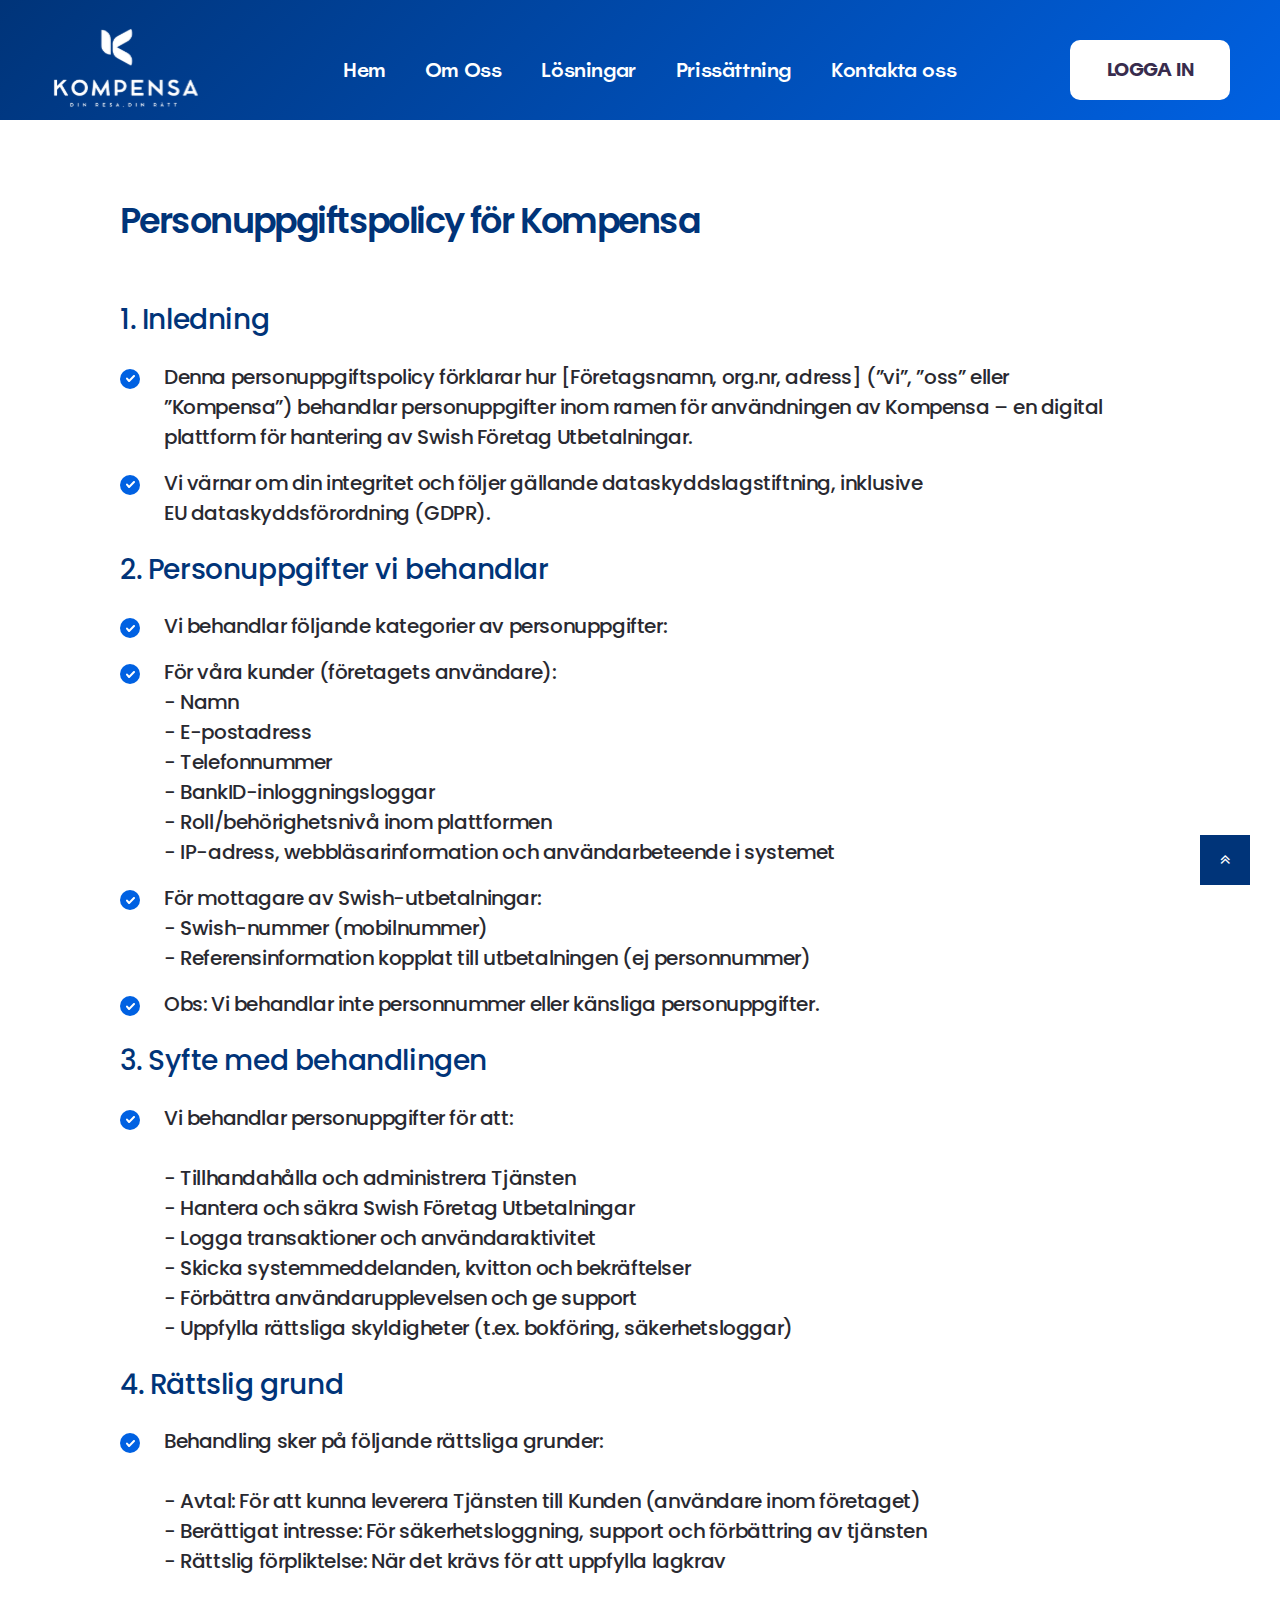
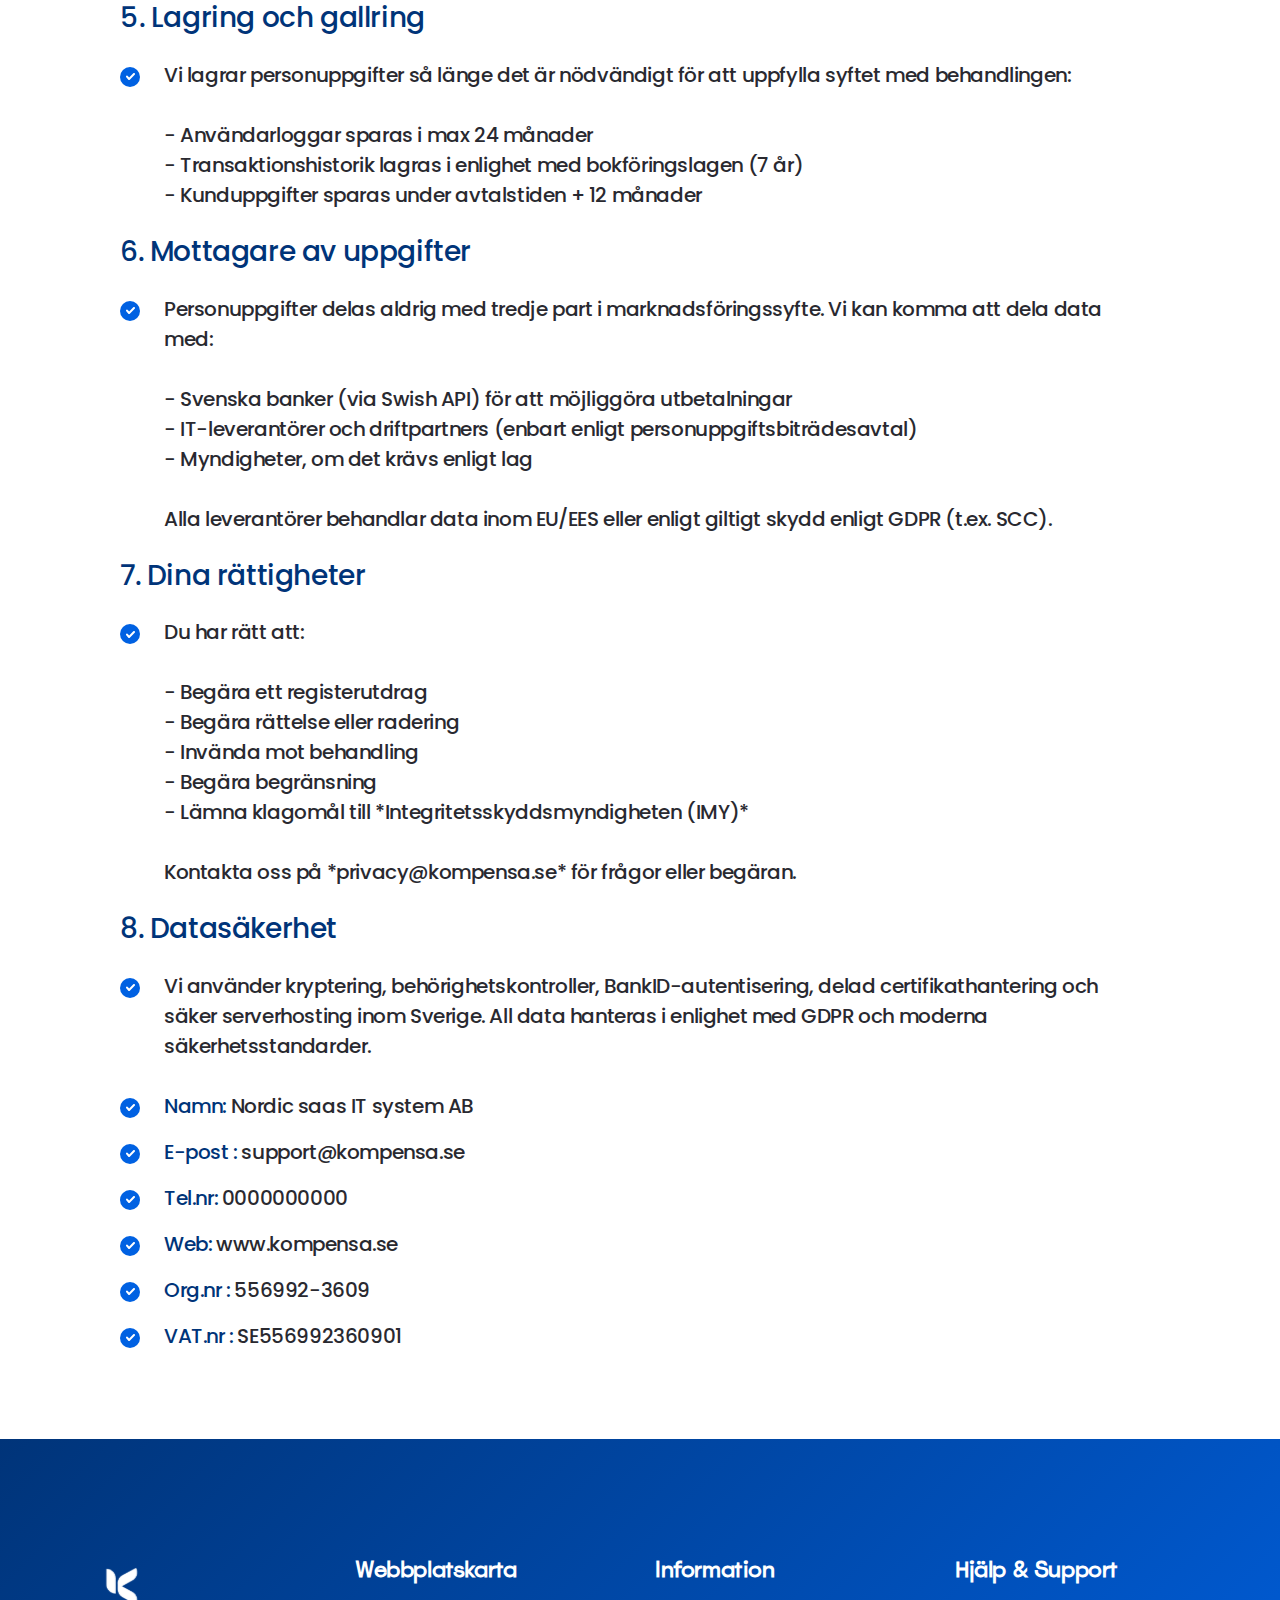
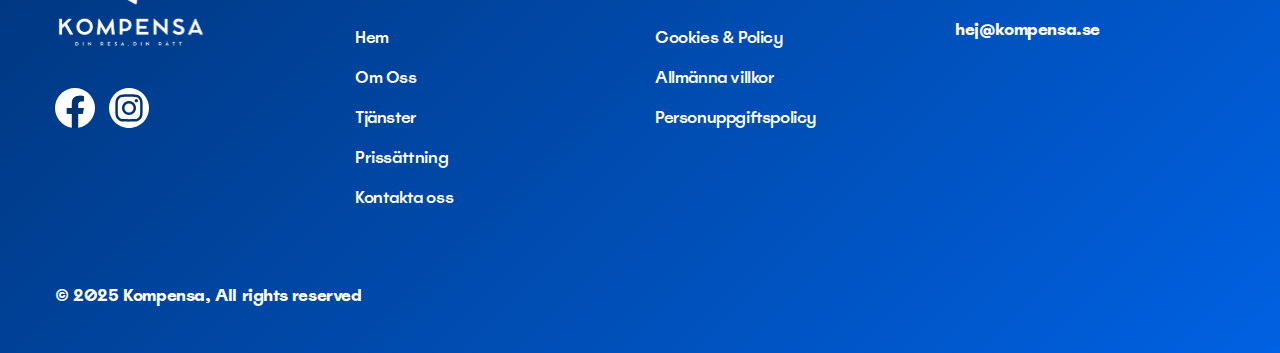
==== commit 7f027b5e: "font updated" ====
--- a/Personuppgiftspolicy.html
+++ b/Personuppgiftspolicy.html
@@ -79,6 +79,10 @@
     ul > h3 {
       color: #003479;
     }
+    ul > li {
+      font-weight: 500;
+    }
+
     /* Animations */
 
     @keyframes float {
@@ -164,7 +168,9 @@
             </li>
             <li><a href="/index.html#omoss">Om Oss</a></li>
             <li class="dropdown">
-              <a class="nav-link" href="/index.html#lösningar" role="button">Lösningar</a>
+              <a class="nav-link" href="/index.html#lösningar" role="button"
+                >Lösningar</a
+              >
               <!-- <ul class="dropdown-menu">
                             <li><a href="blog.html"><i class="fab fa-blogger-b"></i>Blog</a></li>
                             <li><a href="blog-single.html" class=" border-0"><i class="fab fa-blogger-b"></i>Blog Single</a></li>
@@ -218,7 +224,9 @@
         <a href="./" class="logo"><img src="images/logo.png" alt="" /></a>
       </li>
       <li>
-        <a href="/index.html#hem" class="active"><i class="fa fa-train"></i>Hem</a>
+        <a href="/index.html#hem" class="active"
+          ><i class="fa fa-train"></i>Hem</a
+        >
       </li>
       <li>
         <a href="/index.html#omoss"><i class="fa fa-train"></i>Om Oss</a>
@@ -228,10 +236,14 @@
       </li>
 
       <li>
-        <a href="/index.html#prissättning"><i class="fa fa-train"></i>Prissättning</a>
-      </li>
-      <li>
-        <a href="/index.html#kontakta"><i class="fa fa-train"></i>Kontakta oss</a>
+        <a href="/index.html#prissättning"
+          ><i class="fa fa-train"></i>Prissättning</a
+        >
+      </li>
+      <li>
+        <a href="/index.html#kontakta"
+          ><i class="fa fa-train"></i>Kontakta oss</a
+        >
       </li>
     </ul>
     <!-- Toggle Menu Area -->
@@ -242,7 +254,7 @@
 
     <div class="accord js-accord">
       <div class="accord__center center">
-        <div class="accord__details">
+        <div class="accord__details" style="font-family: 'Poppins';">
           <div
             class="accord__top aos-init aos-animate"
             data-aos="animation-scale-y"
@@ -250,7 +262,7 @@
             <div
               style="
                 padding-top: 50px;
-                font-family: 'Righteous-Regular';
+                font-family: 'Poppins';
                 font-weight: 600;
                 color: #003479 !important;
               "
@@ -408,37 +420,37 @@
             style="margin-top: 30px"
           >
             <li>
-              <span style="font-family: Haffer-TRIAL-Bold; color: #003479"
+              <span style="font-family: Poppins; color: #003479"
                 >Namn:</span
               >
               Nordic saas IT system AB
             </li>
             <li>
-              <span style="font-family: Haffer-TRIAL-Bold; color: #003479"
+              <span style="font-family: Poppins; color: #003479"
                 >E-post :</span
               >
               support@kompensa.se
             </li>
             <li>
-              <span style="font-family: Haffer-TRIAL-Bold; color: #003479"
+              <span style="font-family: Poppins; color: #003479"
                 >Tel.nr:</span
               >
               0000000000
             </li>
             <li>
-              <span style="font-family: Haffer-TRIAL-Bold; color: #003479"
+              <span style="font-family: Poppins; color: #003479"
                 >Web:</span
               >
               www.kompensa.se
             </li>
             <li>
-              <span style="font-family: Haffer-TRIAL-Bold; color: #003479"
+              <span style="font-family: Poppins; color: #003479"
                 >Org.nr :</span
               >
               556992-3609
             </li>
             <li>
-              <span style="font-family: Haffer-TRIAL-Bold; color: #003479"
+              <span style="font-family: Poppins; color: #003479"
                 >VAT.nr :</span
               >
               SE556992360901
--- a/css/app.css
+++ b/css/app.css
@@ -1,5 +1,8 @@
 @import url("https://fonts.googleapis.com/css2?family=DM+Sans:wght@400;500;700&family=Poppins:wght@300;400;500;600&display=swap");
 @import url("https://fonts.googleapis.com/css2?family=Inter:wght@100;200;300;400;500;600;700;800;900&amp;display=swap");
+
+@import url('https://fonts.googleapis.com/css2?family=Poppins:ital,wght@0,100;0,200;0,300;0,400;0,500;0,600;0,700;0,800;0,900;1,100;1,200;1,300;1,400;1,500;1,600;1,700;1,800;1,900&display=swap');
+
 html, body, div, span, applet, object, iframe, h1, h2, h3, h4, h5,
 h6, p, blockquote, pre, a, abbr, acronym, address, big,
 cite, code, del, dfn, em, img, ins, kbd, q, s, samp, small,
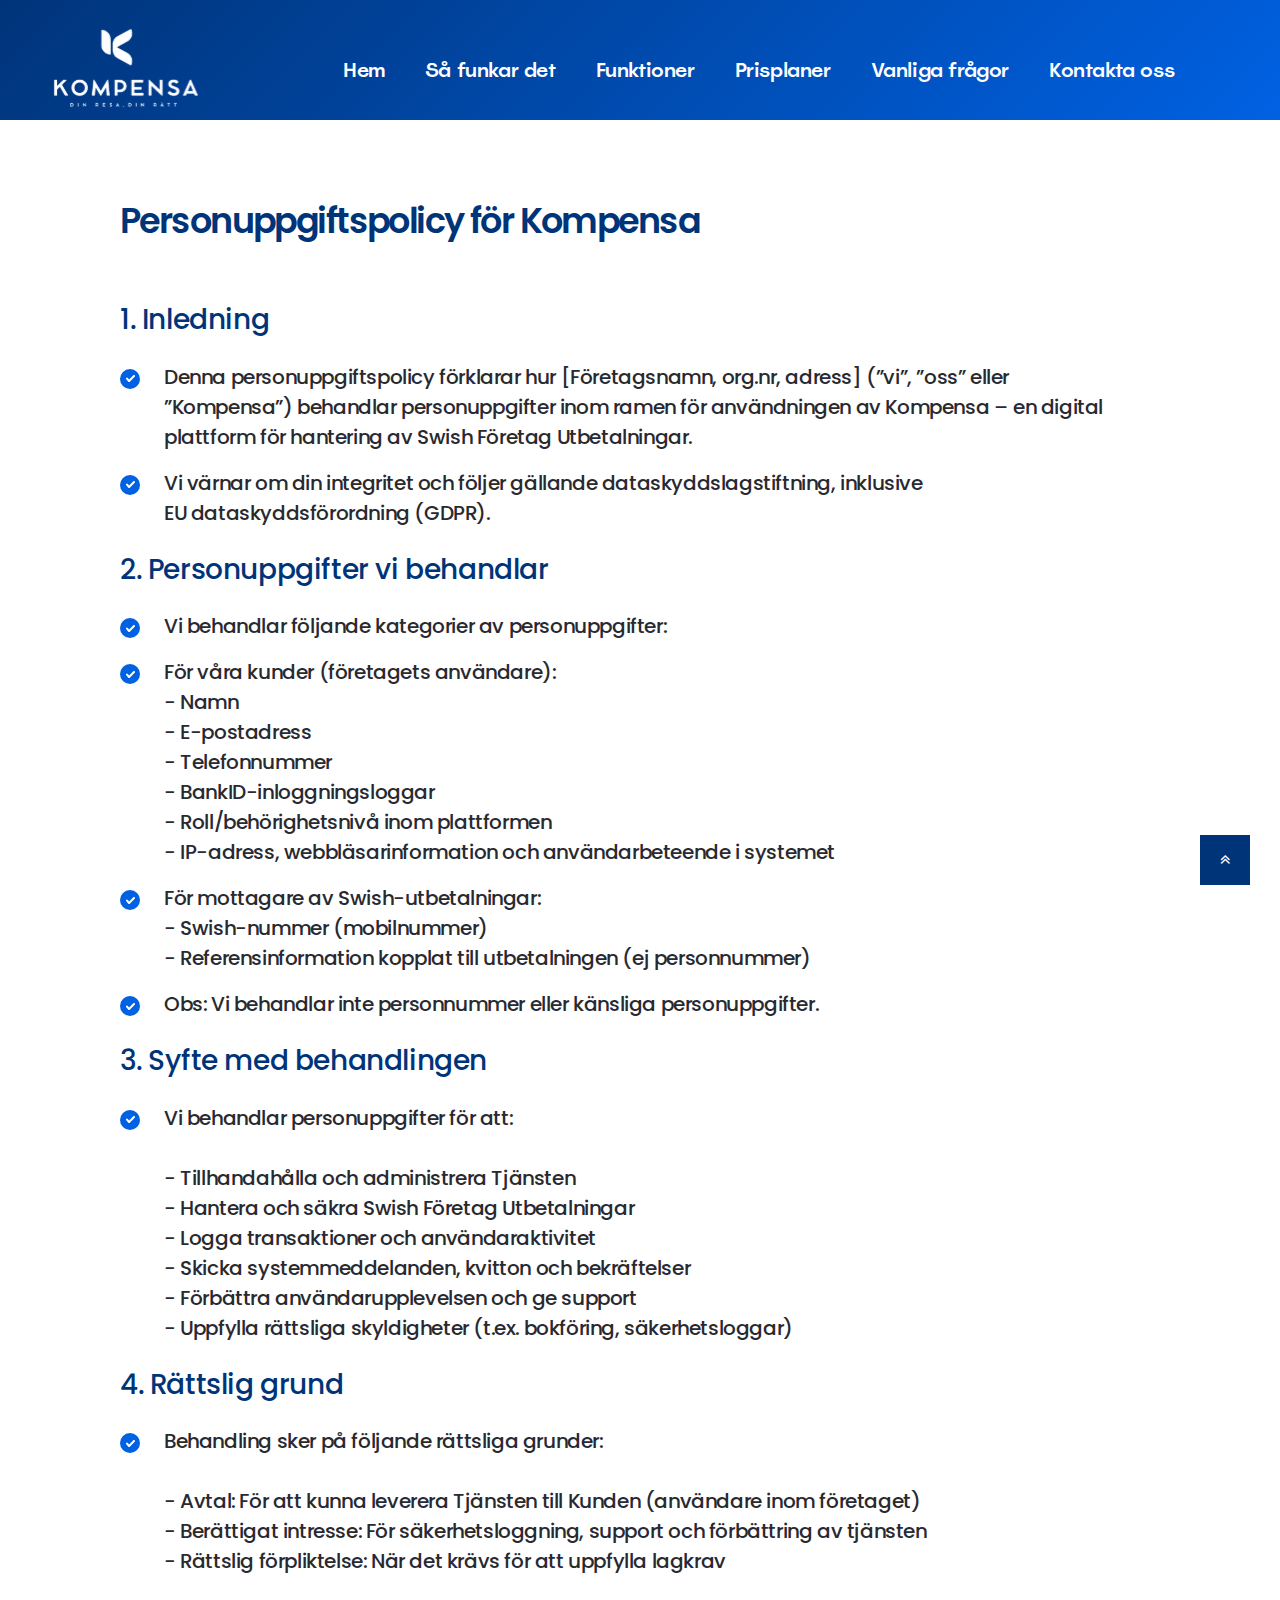
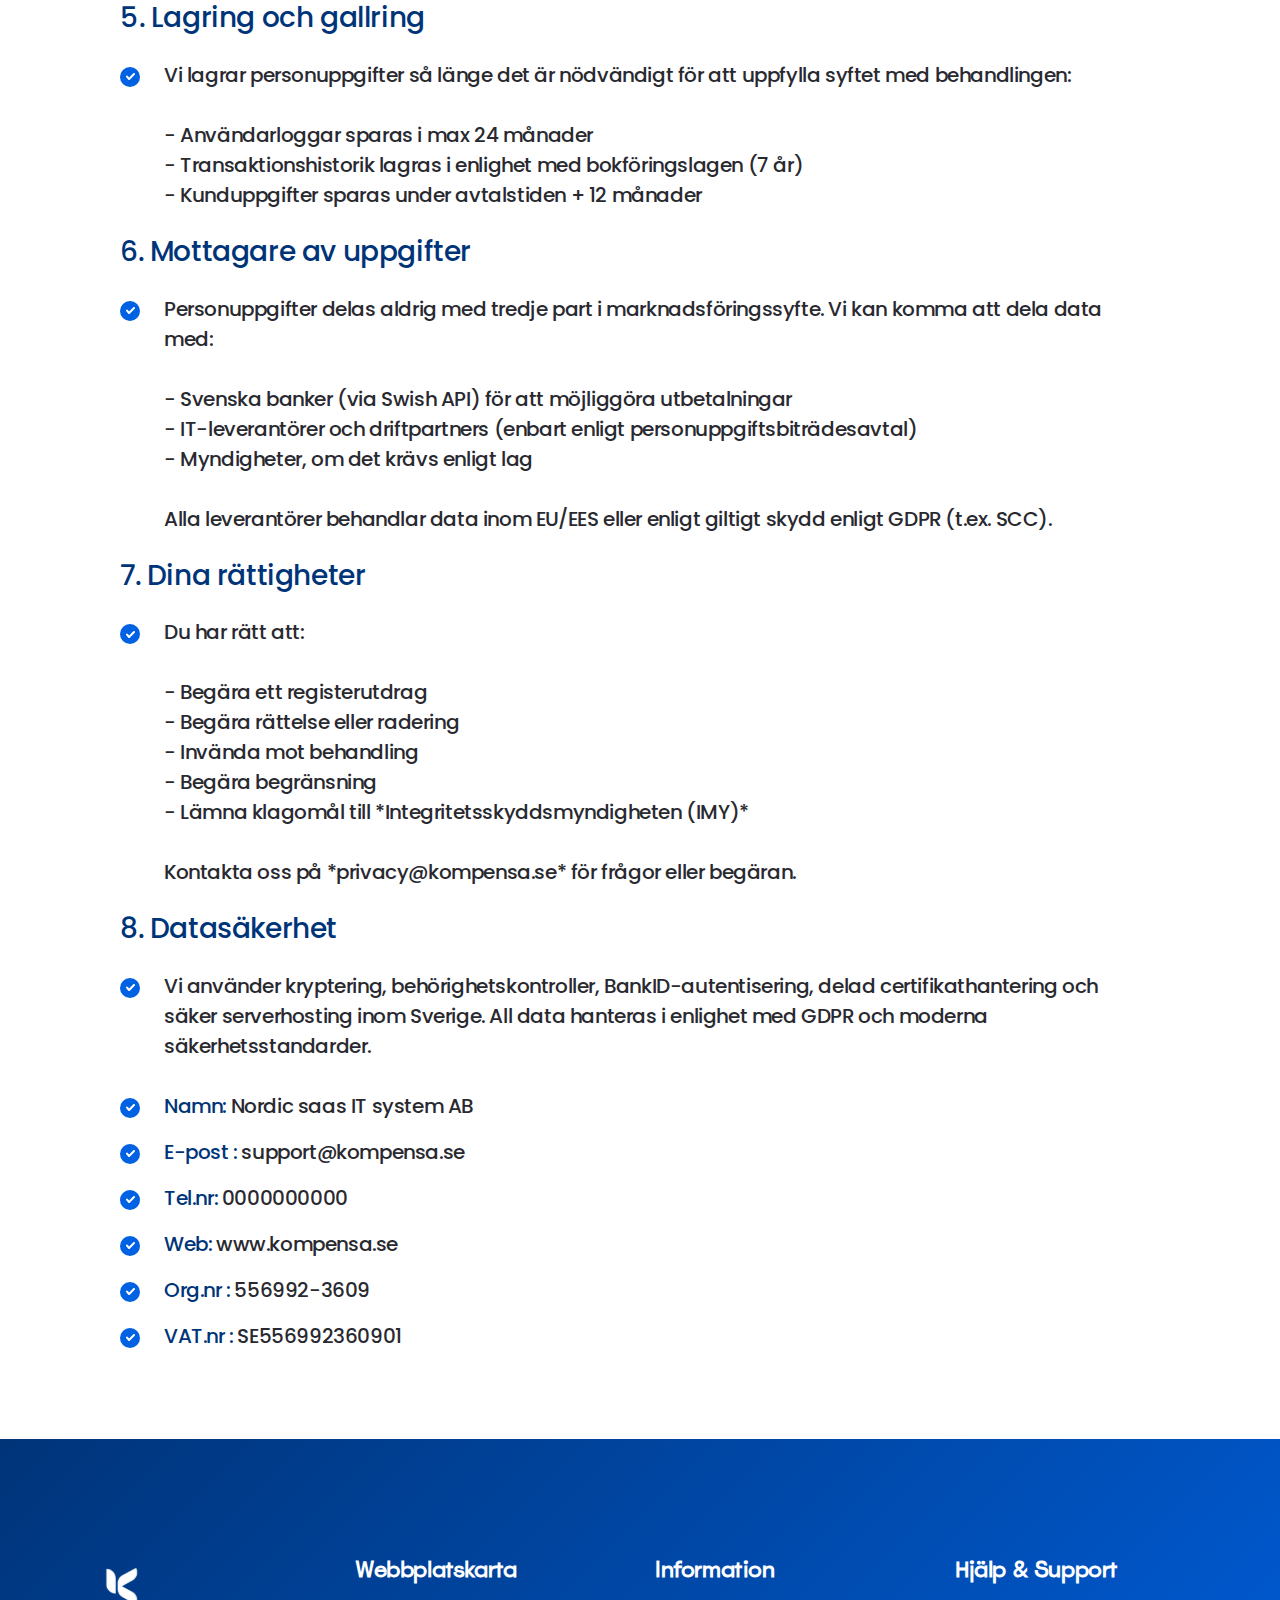
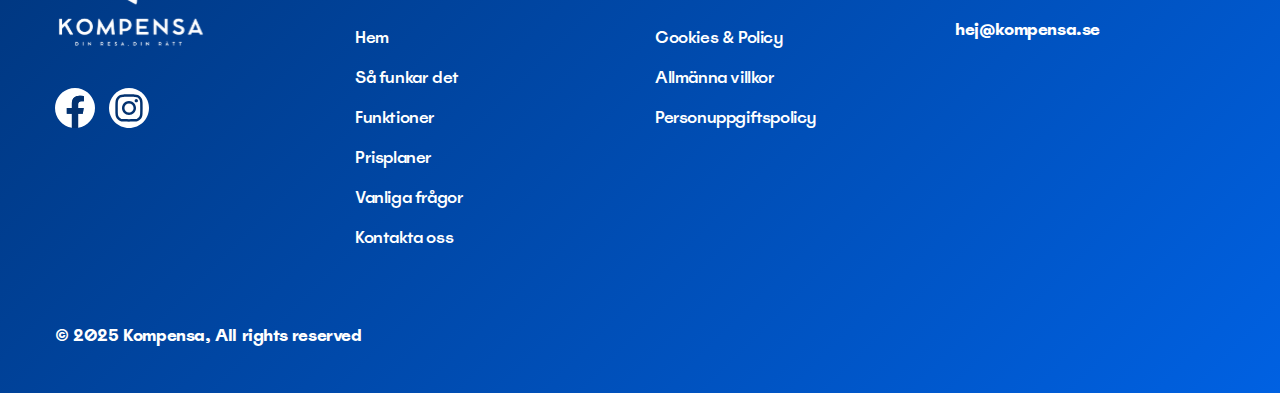
==== commit 90eb58e4: "changes updated" ====
--- a/Personuppgiftspolicy.html
+++ b/Personuppgiftspolicy.html
@@ -166,17 +166,14 @@
                             <li><a href="index-2.html" class="active border-0"><i class="fab fa-autoprefixer"></i>App Landing 2</a></li>
                         </ul> -->
             </li>
-            <li><a href="/index.html#omoss">Om Oss</a></li>
+
             <li class="dropdown">
-              <a class="nav-link" href="/index.html#lösningar" role="button"
-                >Lösningar</a
-              >
-              <!-- <ul class="dropdown-menu">
-                            <li><a href="blog.html"><i class="fab fa-blogger-b"></i>Blog</a></li>
-                            <li><a href="blog-single.html" class=" border-0"><i class="fab fa-blogger-b"></i>Blog Single</a></li>
-                        </ul> -->
-            </li>
-            <li><a href="/index.html#prissättning">Prissättning</a></li>
+              <a class="nav-link" href="/index.html#såfunkardet" role="button"
+                >Så funkar det</a>
+            </li>
+            <li><a href="/index.html#funktioner">Funktioner</a></li>
+            <li><a href="/index.html#prisplaner">Prisplaner</a></li>
+            <li><a href="/index.html#faq-section">Vanliga frågor</a></li>
             <li><a href="/index.html#kontakta">Kontakta oss</a></li>
           </ul>
         </div>
@@ -204,9 +201,9 @@
 						<option>Ban</option>  
 					</select>
                 </li> -->
-          <li class="login-btn">
+          <!-- <li class="login-btn">
             <a href="#" class="theme_btn">Logga in</a>
-          </li>
+          </li> -->
           <li class="mobile-menu">
             <a id="menu-opener"><i class="flaticon-menu"></i></a>
           </li>
@@ -224,26 +221,24 @@
         <a href="./" class="logo"><img src="images/logo.png" alt="" /></a>
       </li>
       <li>
-        <a href="/index.html#hem" class="active"
-          ><i class="fa fa-train"></i>Hem</a
-        >
-      </li>
-      <li>
-        <a href="/index.html#omoss"><i class="fa fa-train"></i>Om Oss</a>
-      </li>
-      <li>
-        <a href="/index.html#lösningar"><i class="fa fa-train"></i>Lösningar</a>
-      </li>
-
-      <li>
-        <a href="/index.html#prissättning"
-          ><i class="fa fa-train"></i>Prissättning</a
-        >
-      </li>
-      <li>
-        <a href="/index.html#kontakta"
-          ><i class="fa fa-train"></i>Kontakta oss</a
-        >
+        <a href="/index.html#hem" class="active"><i class="fa fa-train"></i>Hem</a>
+      </li>
+
+      <li>
+        <a href="/index.html#såfunkardet"><i class="fa fa-train"></i>Så funkar det</a>
+      </li>
+
+      <li>
+        <a href="/index.html#prisplaner"><i class="fa fa-train"></i>Prisplaner</a>
+      </li>
+      <li>
+        <a href="/index.html#funktioner"><i class="fa fa-train"></i>Funktioner</a>
+      </li>
+      <li>
+        <a href="/index.html#faq-section"><i class="fa fa-train"></i>Vanliga frågor</a>
+      </li>
+      <li>
+        <a href="/index.html#kontakta"><i class="fa fa-train"></i>Kontakta oss</a>
       </li>
     </ul>
     <!-- Toggle Menu Area -->
@@ -485,10 +480,11 @@
           >
             <h4>Webbplatskarta</h4>
             <ul class="footer_nav">
-              <li><a href="./">Hem</a></li>
-              <li><a href="/index.html#omoss">Om Oss</a></li>
-              <li><a href="#">Tjänster</a></li>
-              <li><a href="/index.html#prissättning">Prissättning</a></li>
+              <li><a href="/index.html#hem">Hem</a></li>
+              <li><a href="/index.html#såfunkardet">Så funkar det</a></li>
+              <li><a href="/index.html#funktioner">Funktioner</a></li>
+              <li><a href="/index.html#prisplaner">Prisplaner</a></li>
+              <li><a href="/index.html#faq-section">Vanliga frågor</a></li>
               <li><a href="/index.html#kontakta">Kontakta oss</a></li>
             </ul>
           </div>
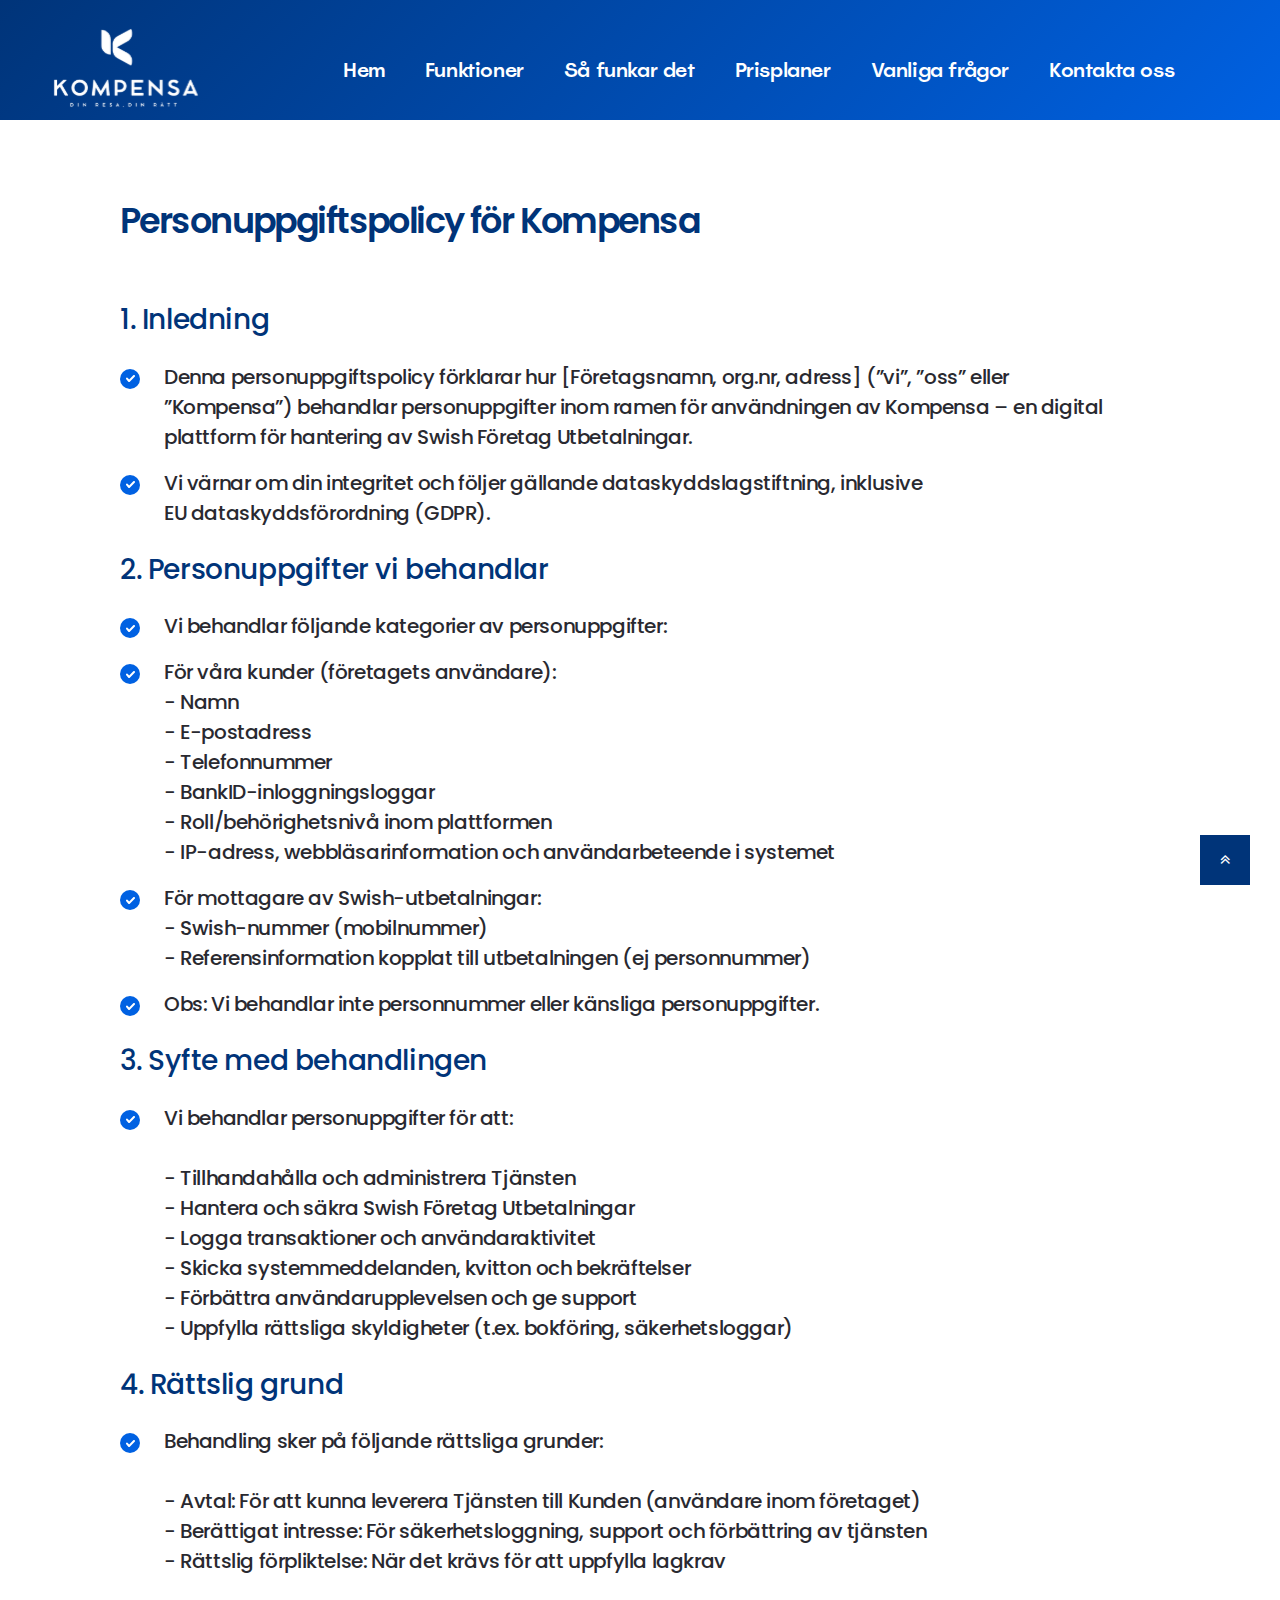
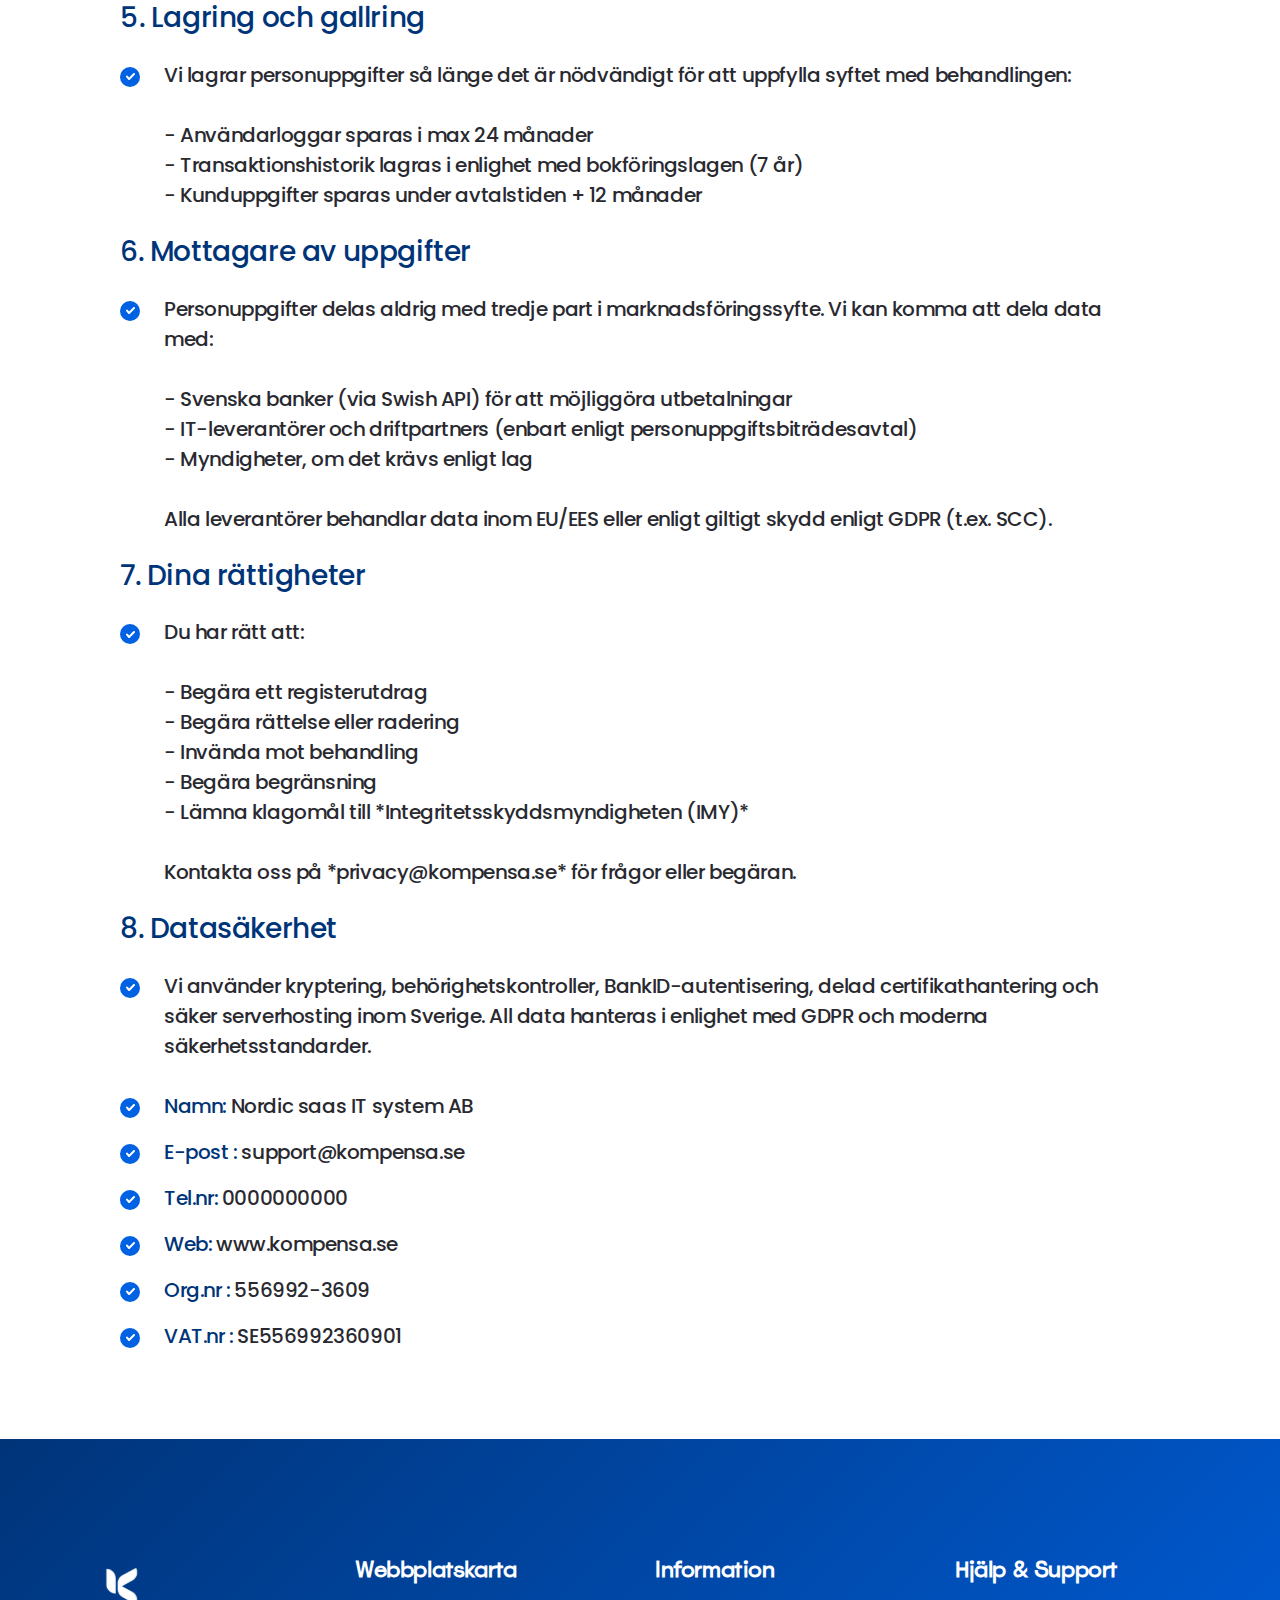
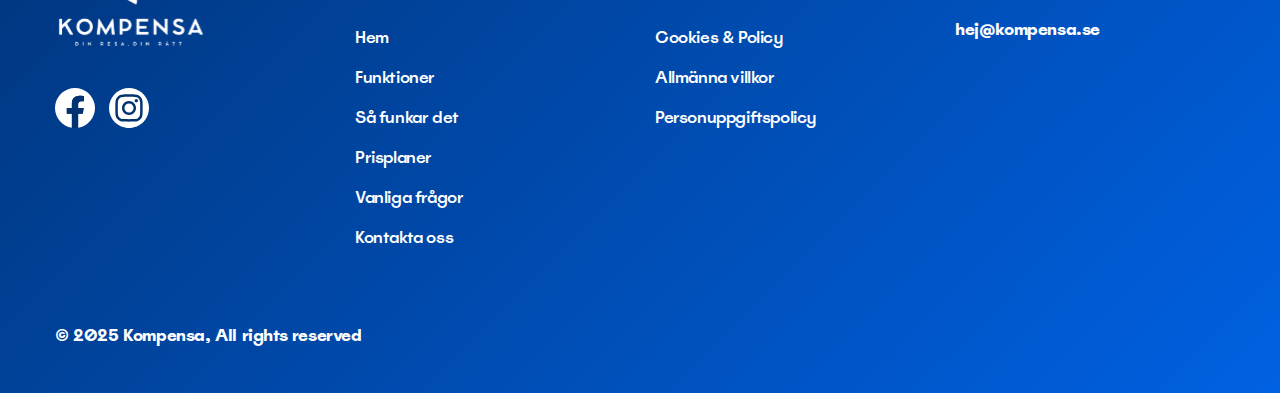
==== commit 25e3f0da: "table updated" ====
--- a/Personuppgiftspolicy.html
+++ b/Personuppgiftspolicy.html
@@ -166,12 +166,13 @@
                             <li><a href="index-2.html" class="active border-0"><i class="fab fa-autoprefixer"></i>App Landing 2</a></li>
                         </ul> -->
             </li>
+            <li><a href="/index.html#funktioner">Funktioner</a></li>
 
             <li class="dropdown">
               <a class="nav-link" href="/index.html#såfunkardet" role="button"
-                >Så funkar det</a>
-            </li>
-            <li><a href="/index.html#funktioner">Funktioner</a></li>
+                >Så funkar det</a
+              >
+            </li>
             <li><a href="/index.html#prisplaner">Prisplaner</a></li>
             <li><a href="/index.html#faq-section">Vanliga frågor</a></li>
             <li><a href="/index.html#kontakta">Kontakta oss</a></li>
@@ -221,24 +222,36 @@
         <a href="./" class="logo"><img src="images/logo.png" alt="" /></a>
       </li>
       <li>
-        <a href="/index.html#hem" class="active"><i class="fa fa-train"></i>Hem</a>
-      </li>
-
-      <li>
-        <a href="/index.html#såfunkardet"><i class="fa fa-train"></i>Så funkar det</a>
-      </li>
-
-      <li>
-        <a href="/index.html#prisplaner"><i class="fa fa-train"></i>Prisplaner</a>
-      </li>
-      <li>
-        <a href="/index.html#funktioner"><i class="fa fa-train"></i>Funktioner</a>
-      </li>
-      <li>
-        <a href="/index.html#faq-section"><i class="fa fa-train"></i>Vanliga frågor</a>
-      </li>
-      <li>
-        <a href="/index.html#kontakta"><i class="fa fa-train"></i>Kontakta oss</a>
+        <a href="/index.html#hem" class="active"
+          ><i class="fa fa-train"></i>Hem</a
+        >
+      </li>
+      <li>
+        <a href="/index.html#funktioner"
+          ><i class="fa fa-train"></i>Funktioner</a
+        >
+      </li>
+
+      <li>
+        <a href="/index.html#såfunkardet"
+          ><i class="fa fa-train"></i>Så funkar det</a
+        >
+      </li>
+
+      <li>
+        <a href="/index.html#prisplaner"
+          ><i class="fa fa-train"></i>Prisplaner</a
+        >
+      </li>
+      <li>
+        <a href="/index.html#faq-section"
+          ><i class="fa fa-train"></i>Vanliga frågor</a
+        >
+      </li>
+      <li>
+        <a href="/index.html#kontakta"
+          ><i class="fa fa-train"></i>Kontakta oss</a
+        >
       </li>
     </ul>
     <!-- Toggle Menu Area -->
@@ -249,7 +262,7 @@
 
     <div class="accord js-accord">
       <div class="accord__center center">
-        <div class="accord__details" style="font-family: 'Poppins';">
+        <div class="accord__details" style="font-family: 'Poppins'">
           <div
             class="accord__top aos-init aos-animate"
             data-aos="animation-scale-y"
@@ -415,39 +428,27 @@
             style="margin-top: 30px"
           >
             <li>
-              <span style="font-family: Poppins; color: #003479"
-                >Namn:</span
-              >
+              <span style="font-family: Poppins; color: #003479">Namn:</span>
               Nordic saas IT system AB
             </li>
             <li>
-              <span style="font-family: Poppins; color: #003479"
-                >E-post :</span
-              >
+              <span style="font-family: Poppins; color: #003479">E-post :</span>
               support@kompensa.se
             </li>
             <li>
-              <span style="font-family: Poppins; color: #003479"
-                >Tel.nr:</span
-              >
+              <span style="font-family: Poppins; color: #003479">Tel.nr:</span>
               0000000000
             </li>
             <li>
-              <span style="font-family: Poppins; color: #003479"
-                >Web:</span
-              >
+              <span style="font-family: Poppins; color: #003479">Web:</span>
               www.kompensa.se
             </li>
             <li>
-              <span style="font-family: Poppins; color: #003479"
-                >Org.nr :</span
-              >
+              <span style="font-family: Poppins; color: #003479">Org.nr :</span>
               556992-3609
             </li>
             <li>
-              <span style="font-family: Poppins; color: #003479"
-                >VAT.nr :</span
-              >
+              <span style="font-family: Poppins; color: #003479">VAT.nr :</span>
               SE556992360901
             </li>
           </ul>
@@ -481,8 +482,8 @@
             <h4>Webbplatskarta</h4>
             <ul class="footer_nav">
               <li><a href="/index.html#hem">Hem</a></li>
+              <li><a href="/index.html#funktioner">Funktioner</a></li>
               <li><a href="/index.html#såfunkardet">Så funkar det</a></li>
-              <li><a href="/index.html#funktioner">Funktioner</a></li>
               <li><a href="/index.html#prisplaner">Prisplaner</a></li>
               <li><a href="/index.html#faq-section">Vanliga frågor</a></li>
               <li><a href="/index.html#kontakta">Kontakta oss</a></li>
